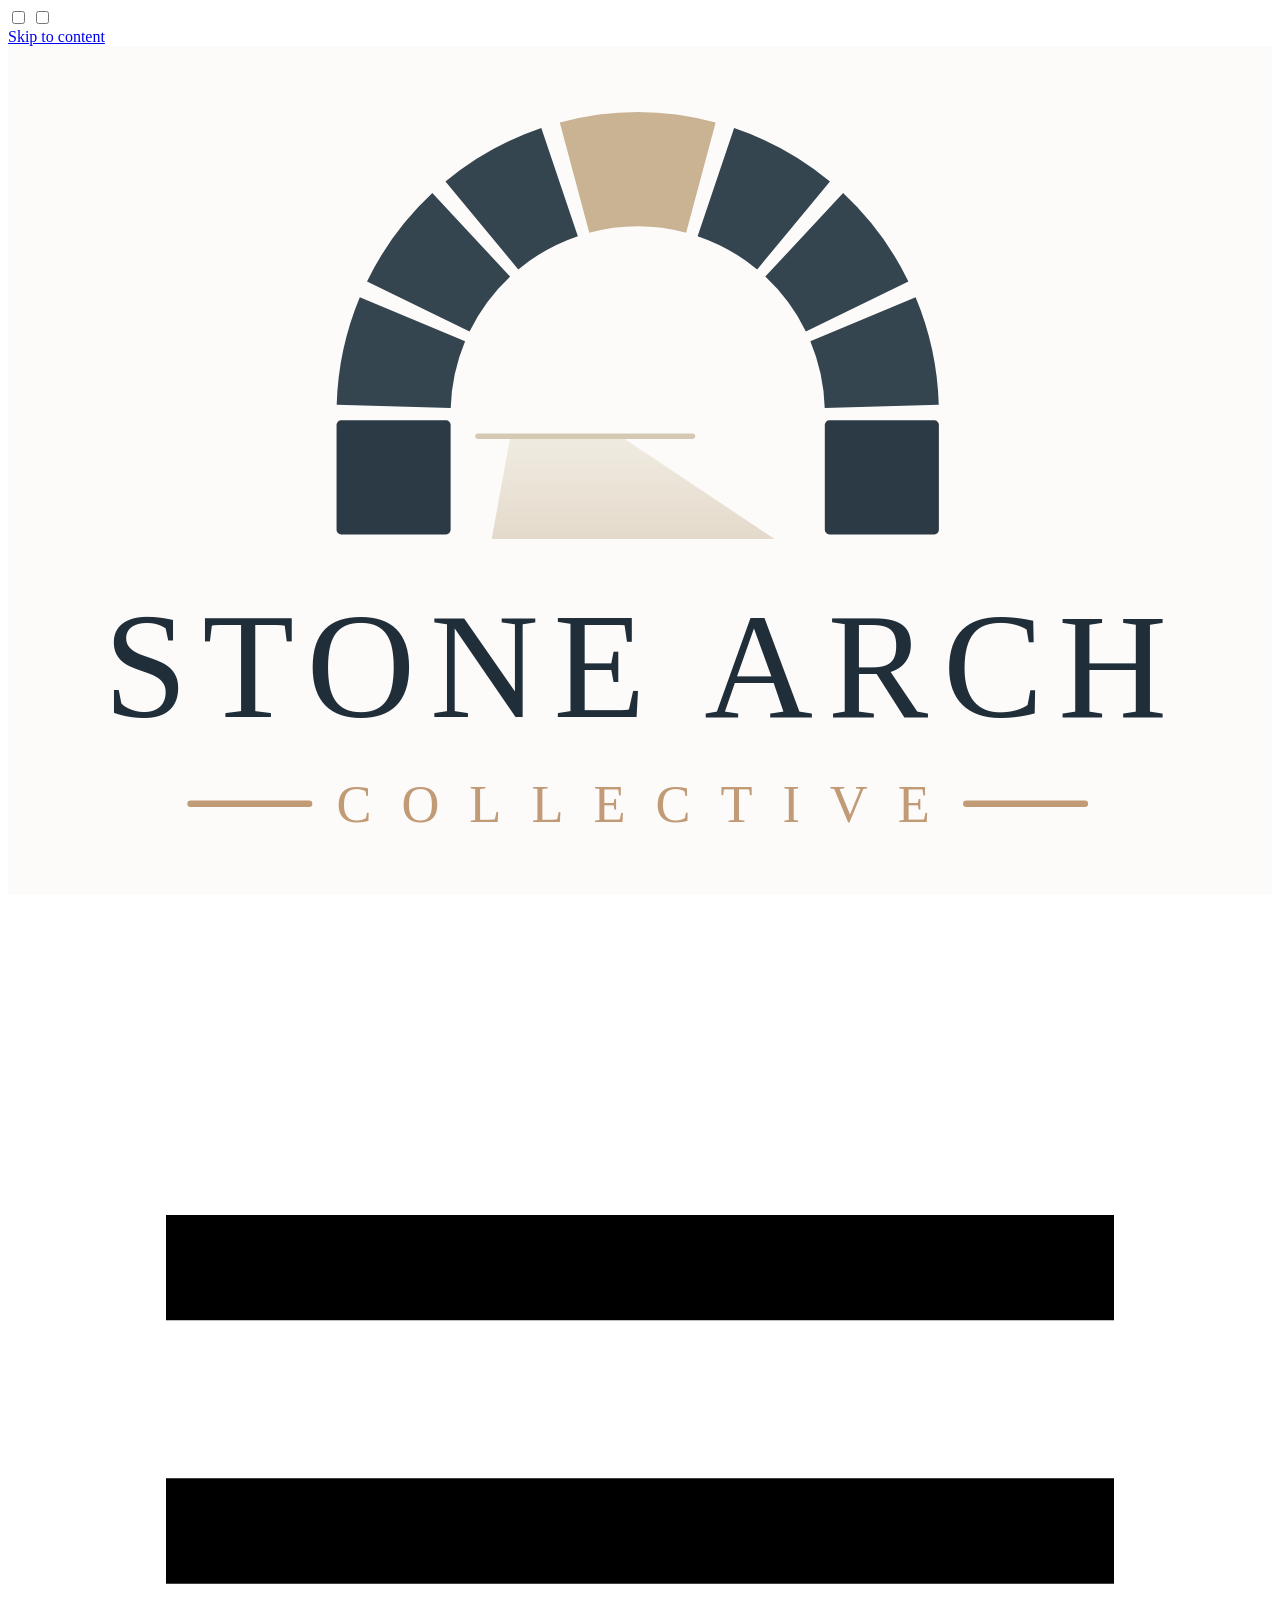
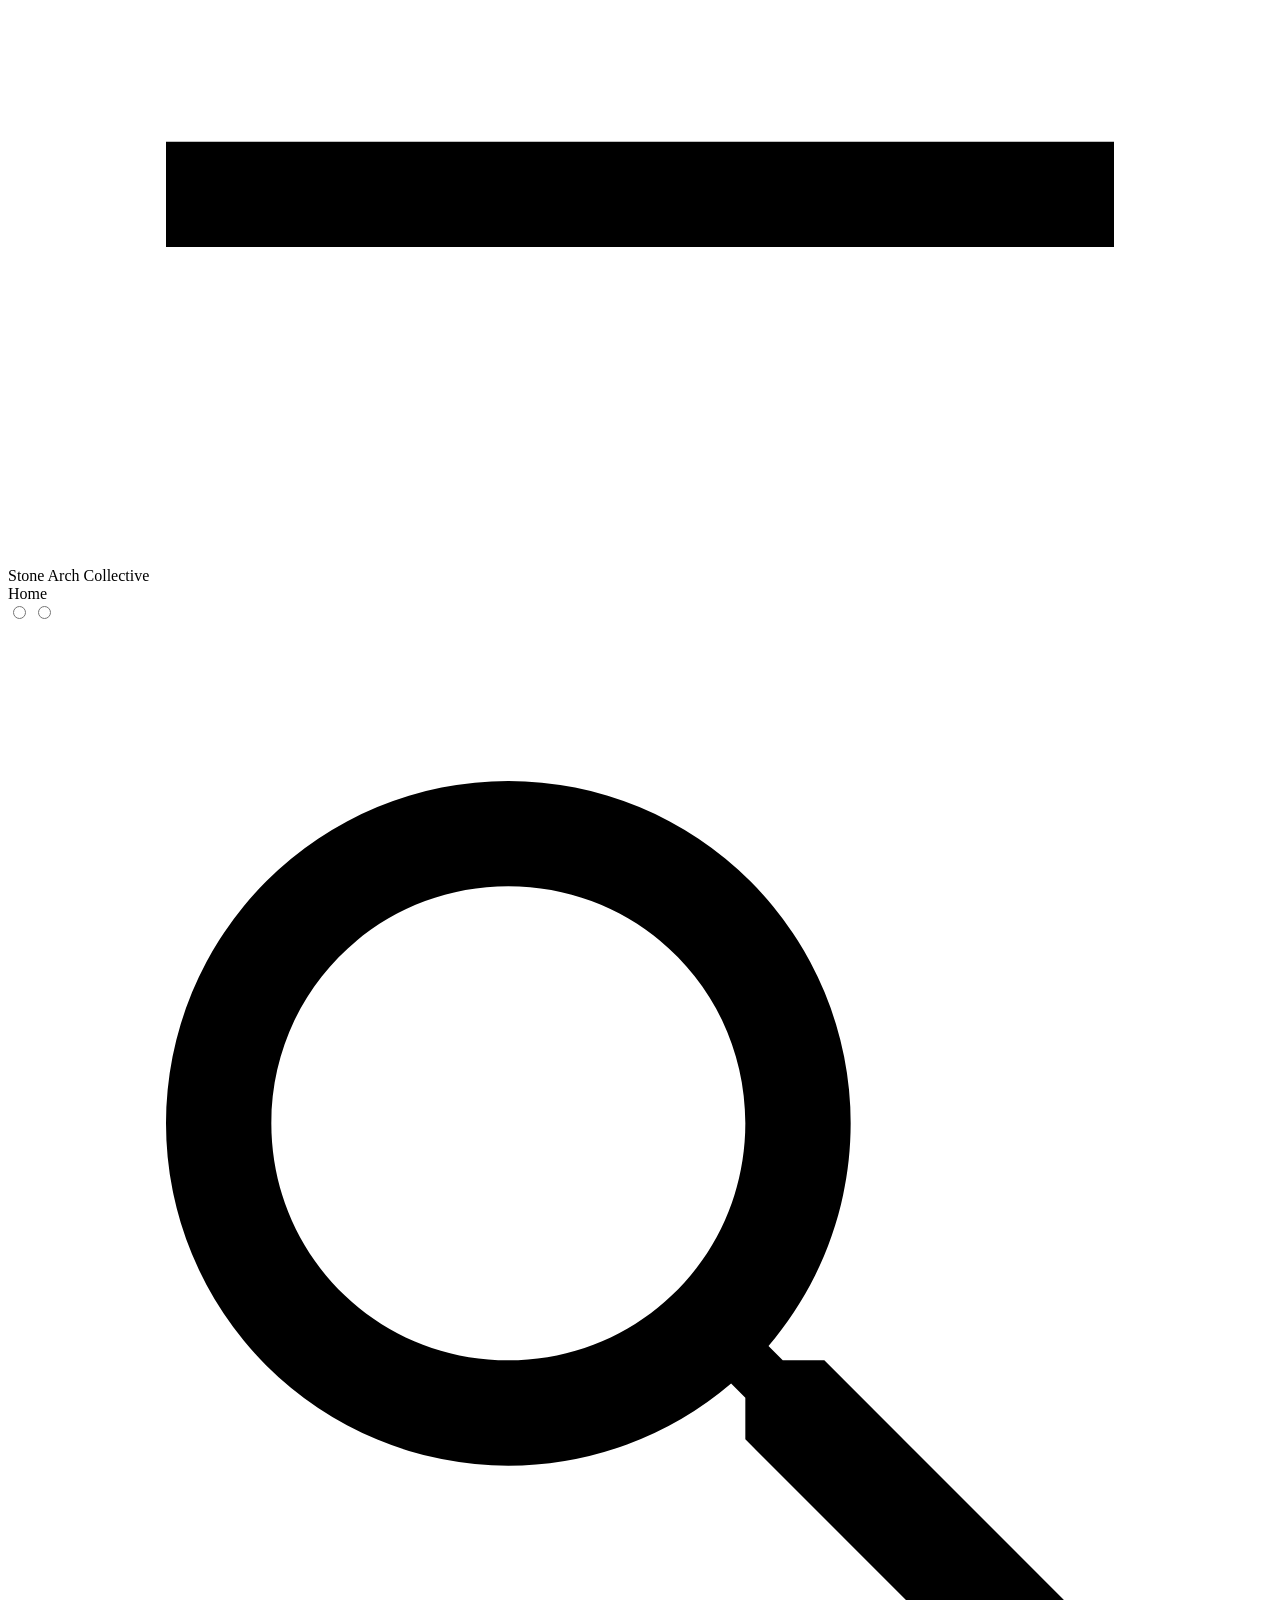
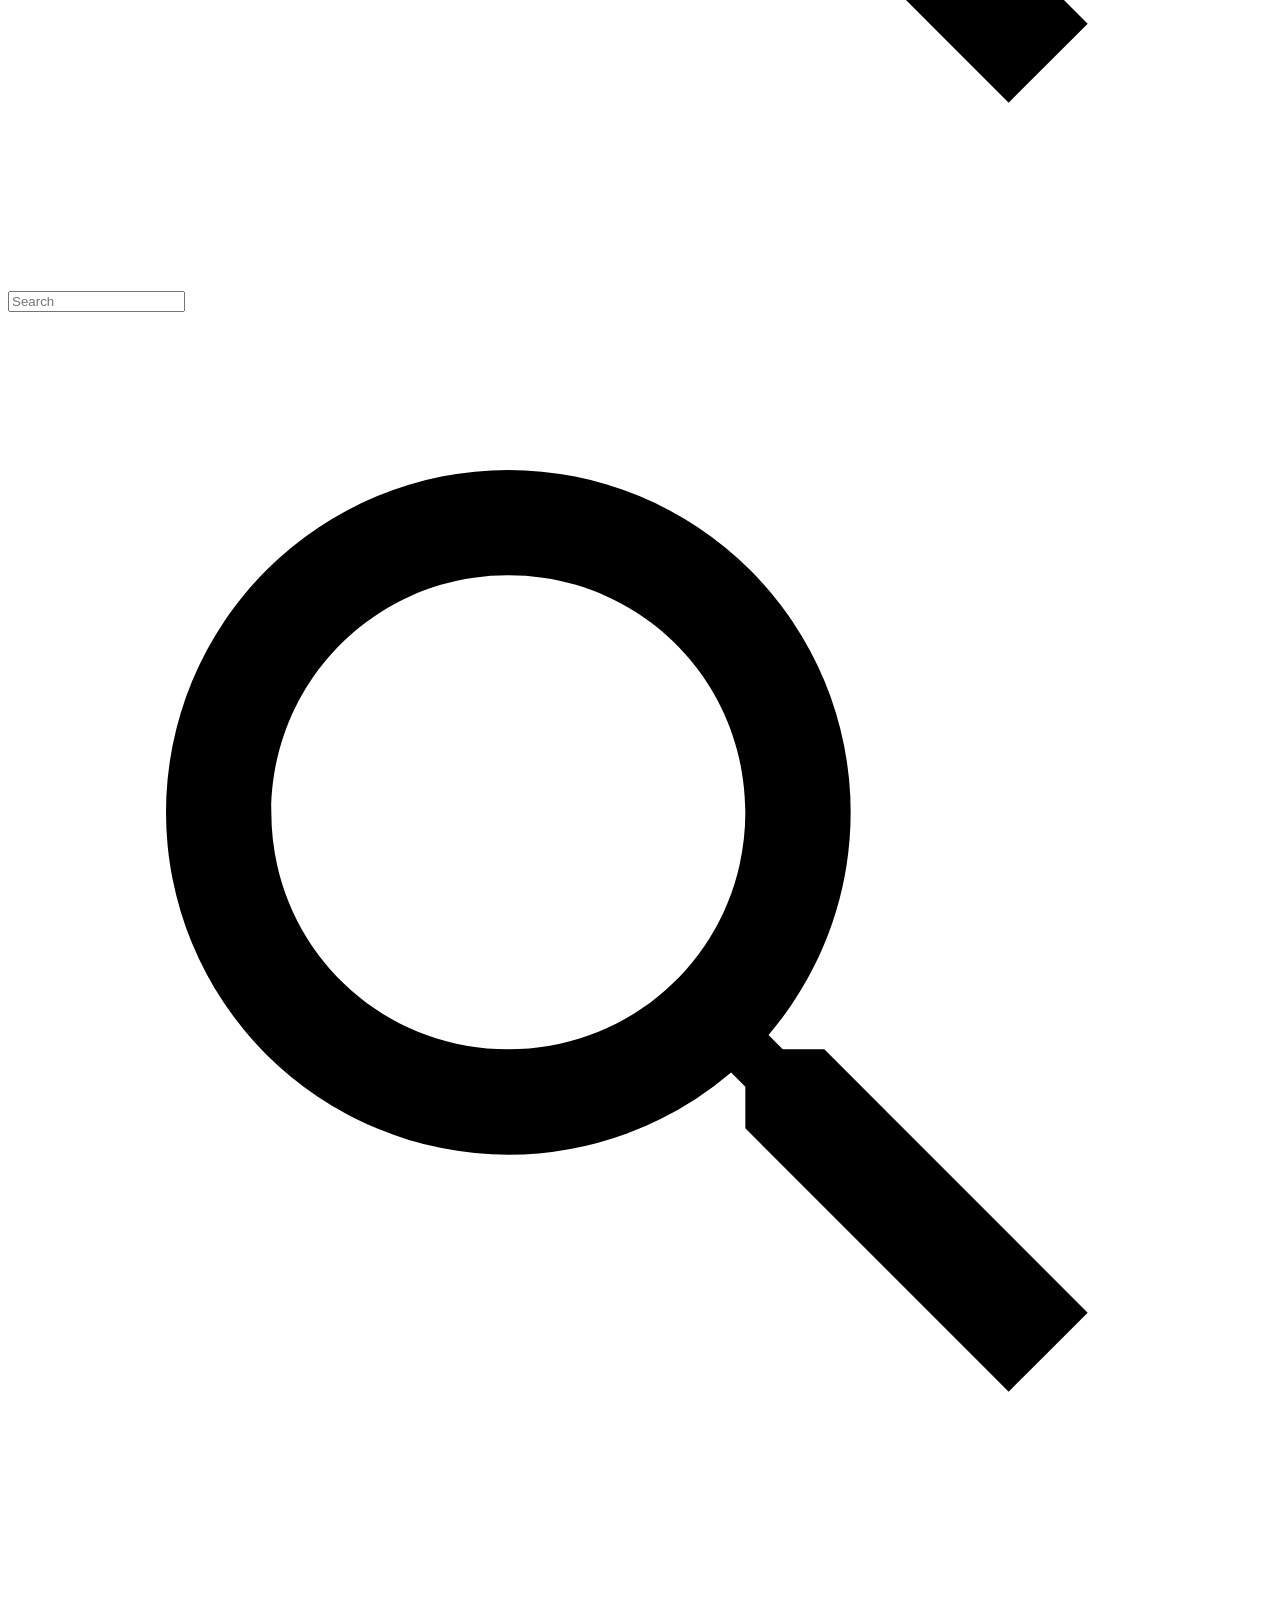
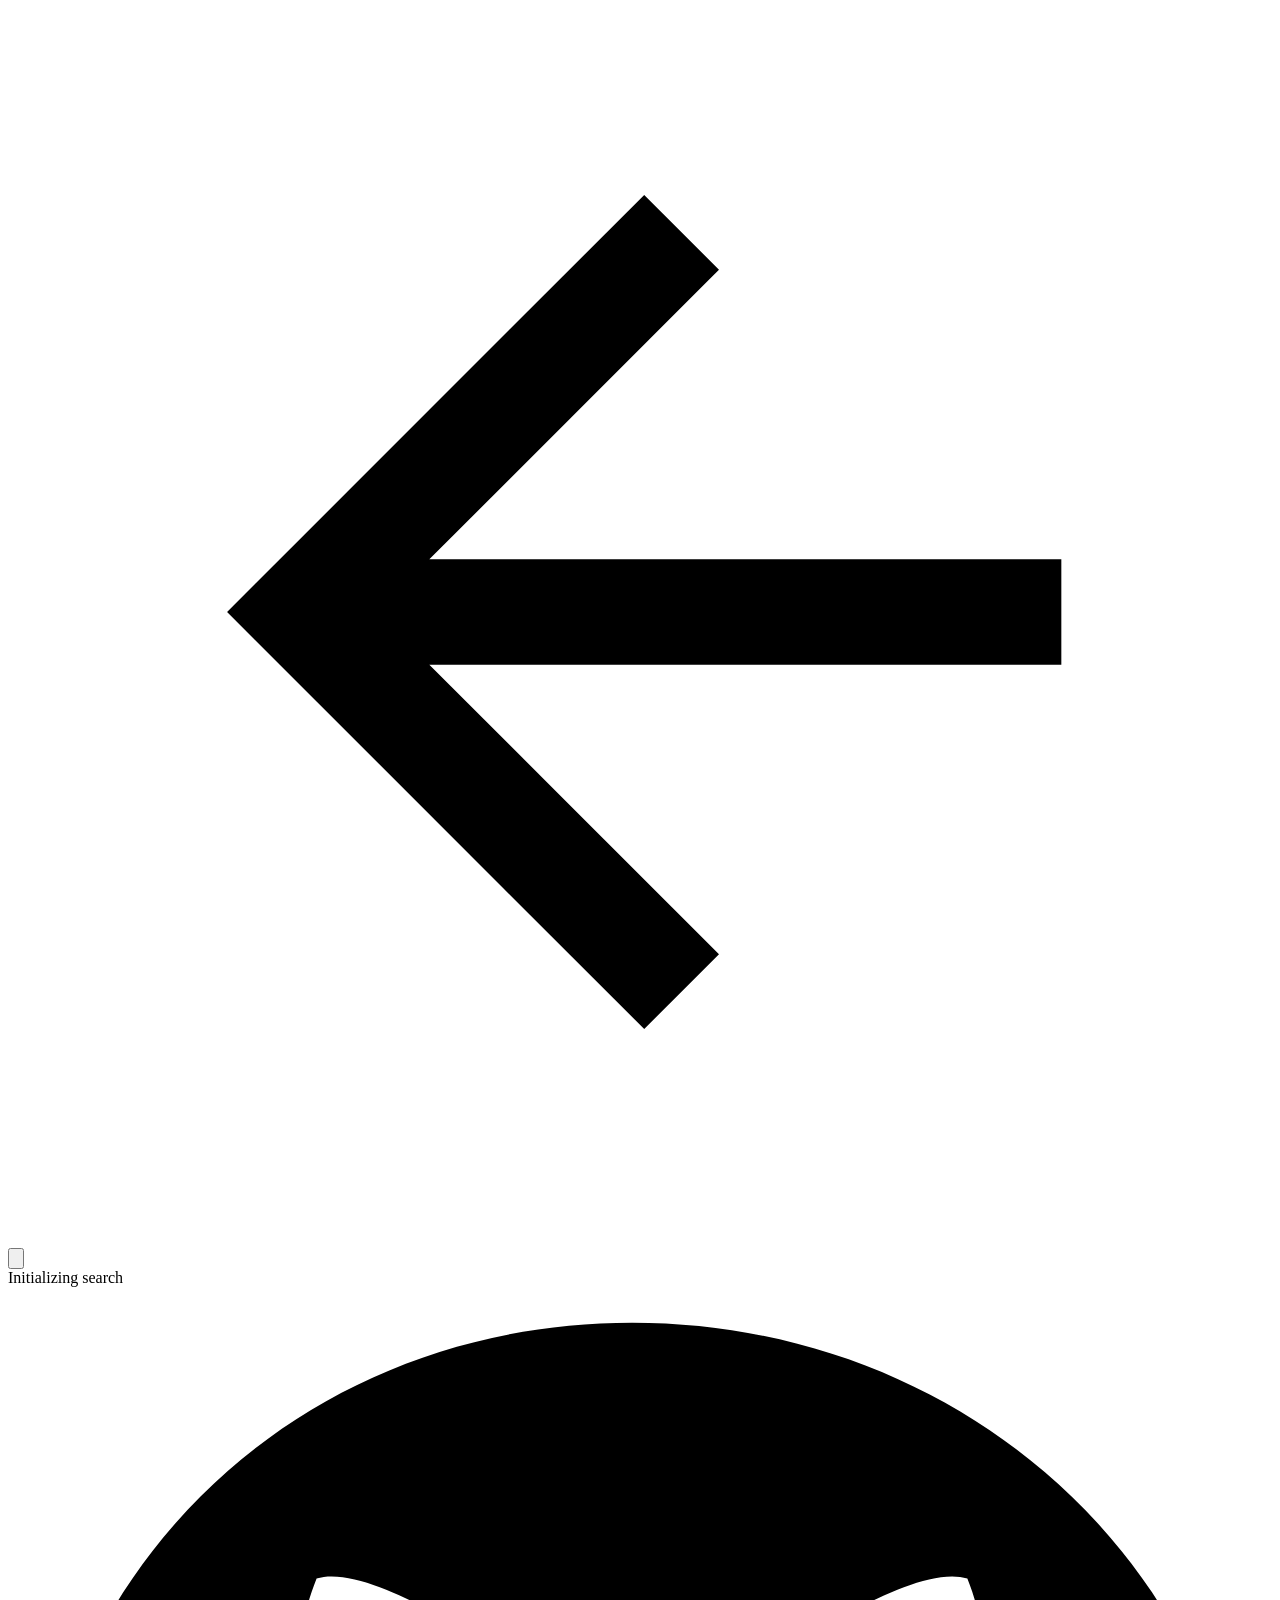
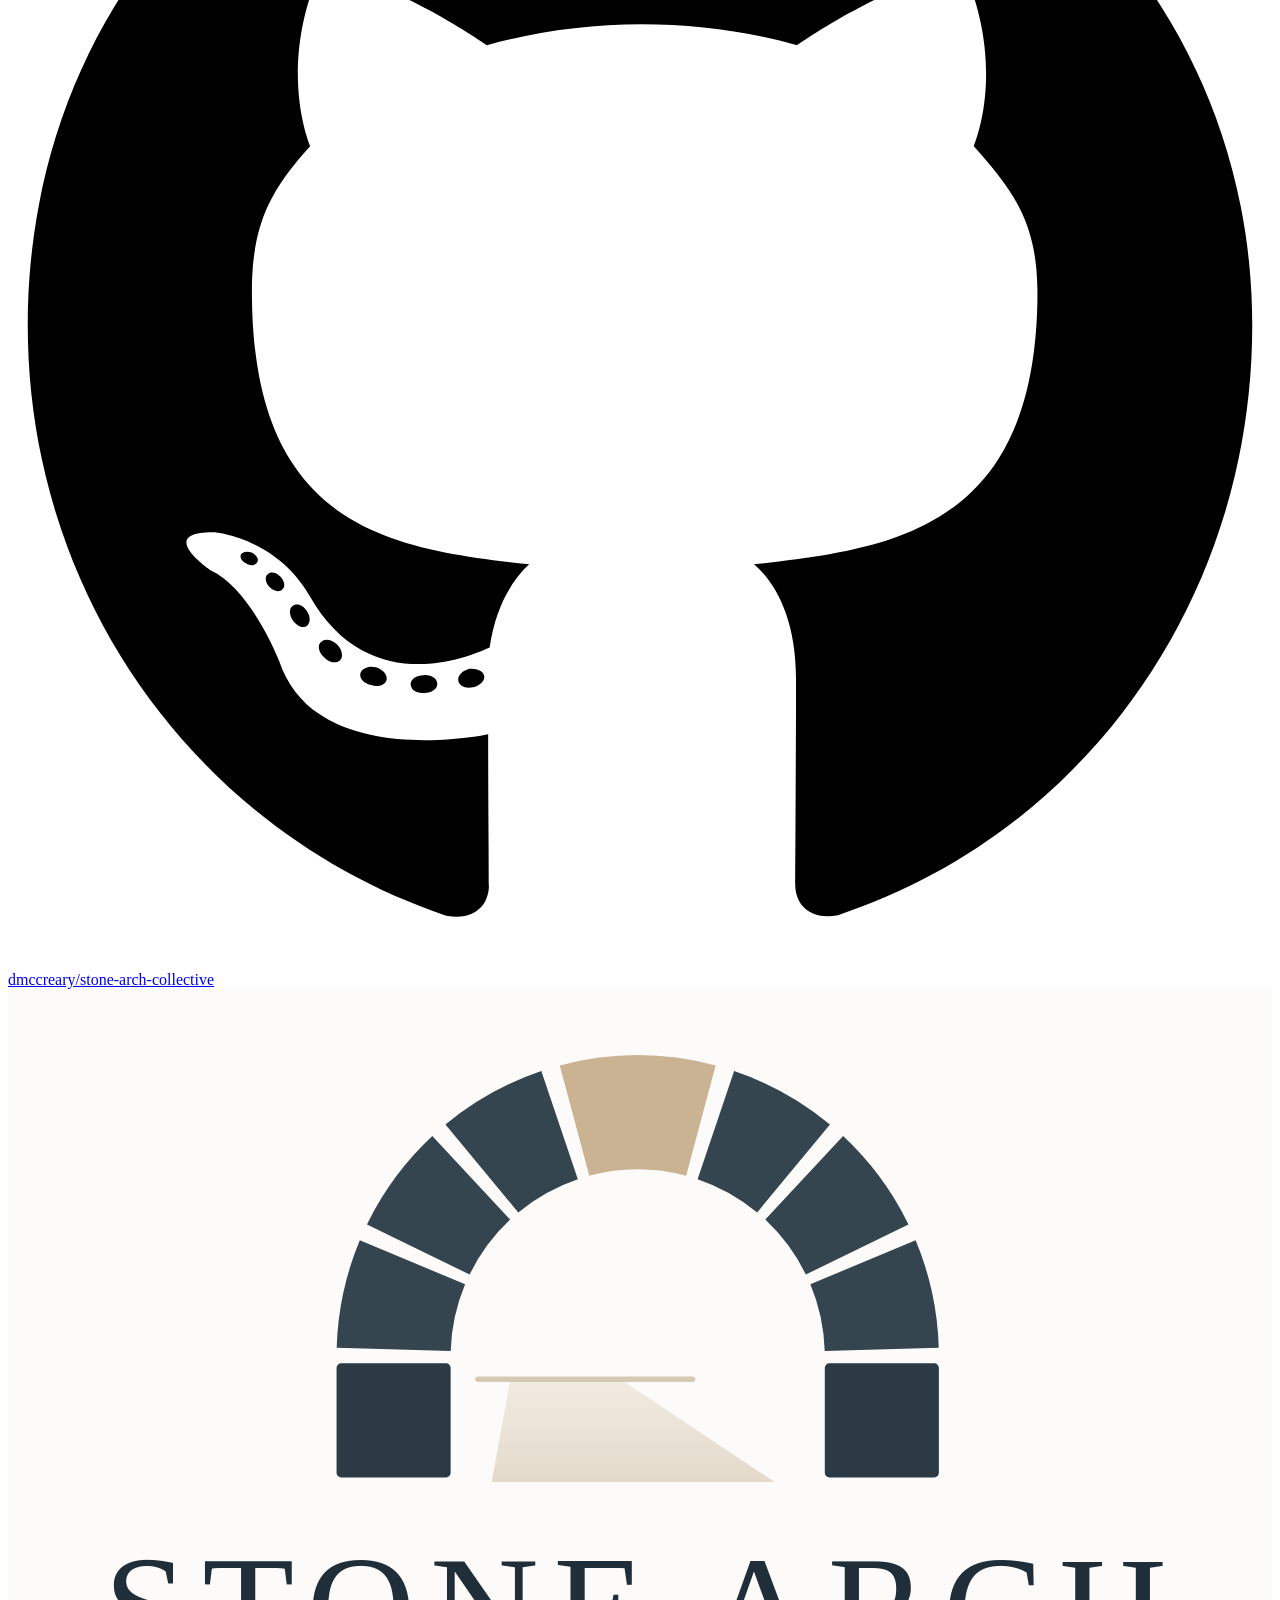
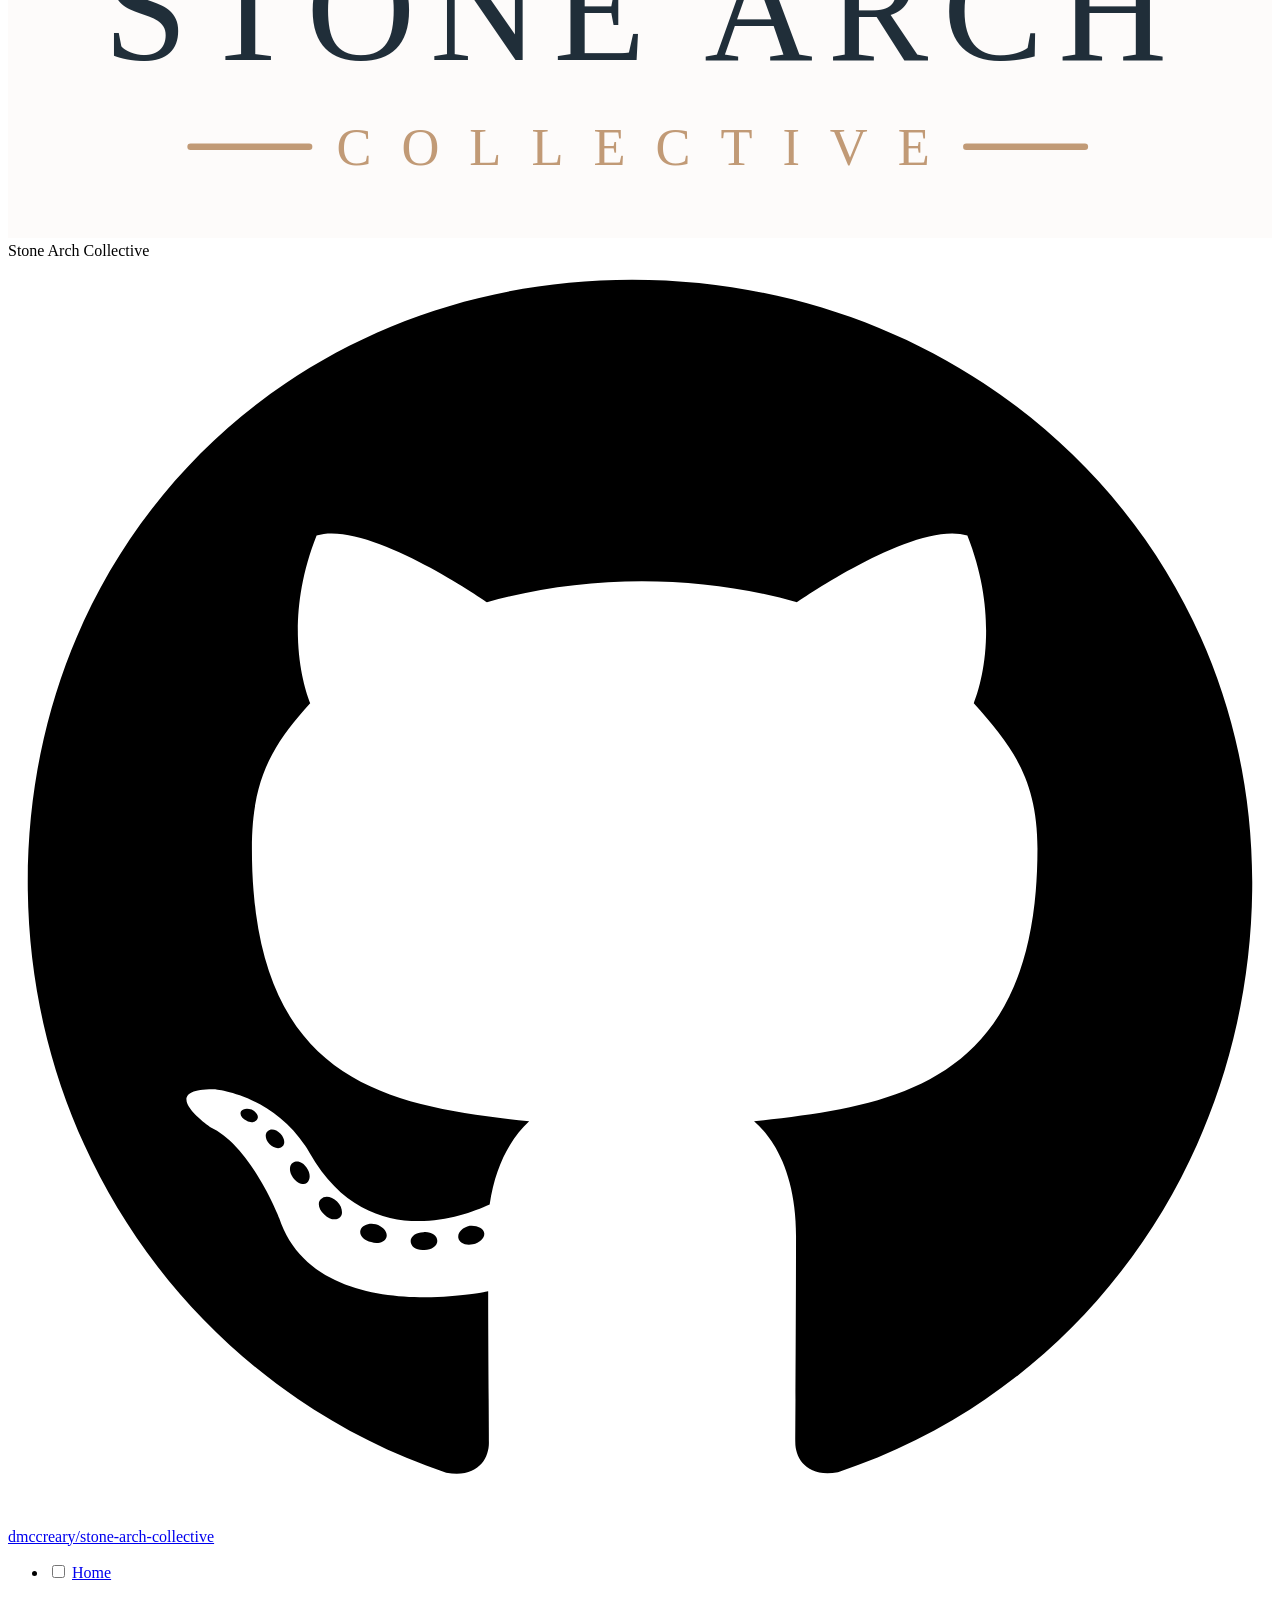
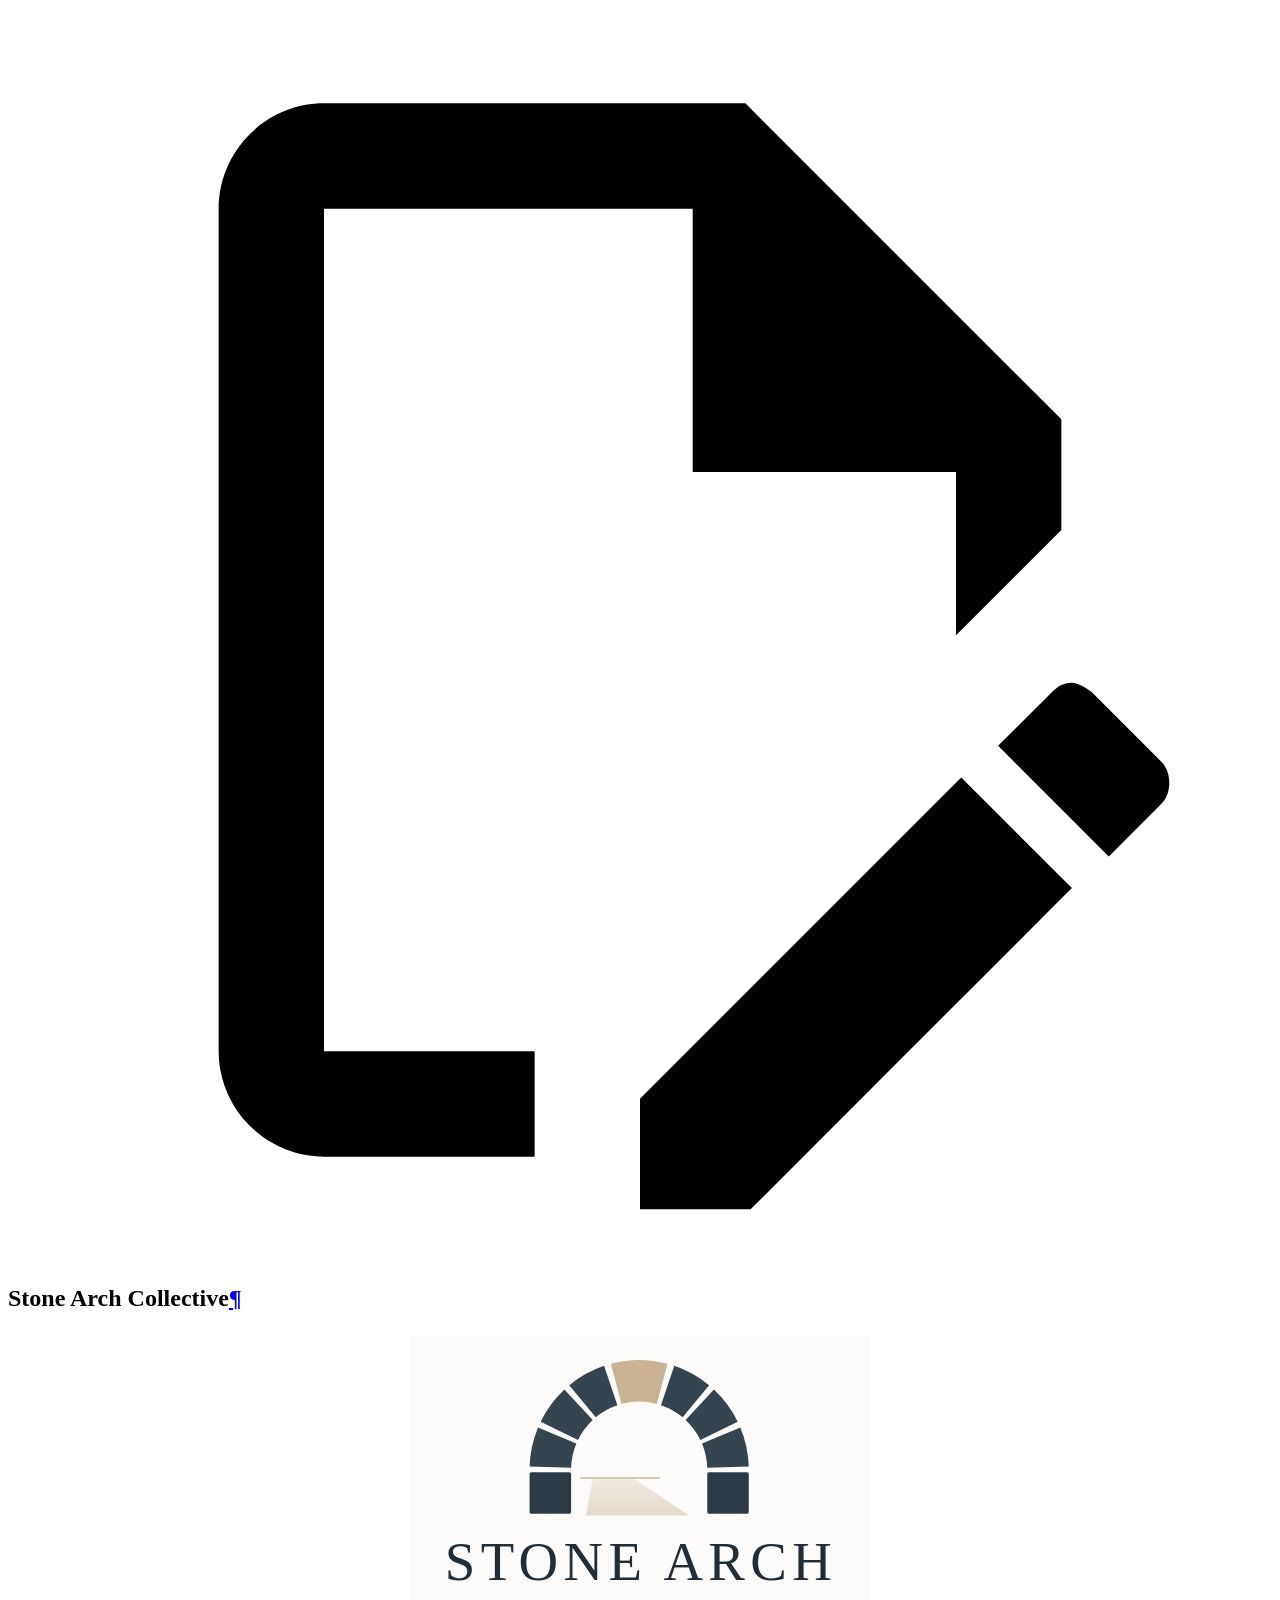
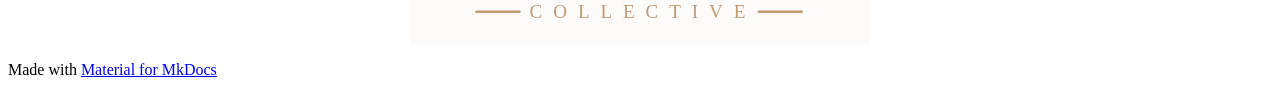
==== index.html @ 72f3d3fa "Deployed c4bc6ce with MkDocs version: 1.6.1" ====
<!doctype html>
<html lang="en" class="no-js">
  <head>
    
      <meta charset="utf-8">
      <meta name="viewport" content="width=device-width,initial-scale=1">
      
        <meta name="description" content="The Stone Arch Collective website.">
      
      
      
        <link rel="canonical" href="https://dmccreary.github.io/stone-arch-collective/">
      
      
      
      
        
      
      
      <link rel="icon" href="img/logo.svg">
      <meta name="generator" content="mkdocs-1.6.1, mkdocs-material-9.7.0">
    
    
      
        <title>Stone Arch Collective</title>
      
    
    
      <link rel="stylesheet" href="assets/stylesheets/main.618322db.min.css">
      
        
        <link rel="stylesheet" href="assets/stylesheets/palette.ab4e12ef.min.css">
      
      


    
    
      
    
    
      
        
        
        <link rel="preconnect" href="https://fonts.gstatic.com" crossorigin>
        <link rel="stylesheet" href="https://fonts.googleapis.com/css?family=Roboto:300,300i,400,400i,700,700i%7CRoboto+Mono:400,400i,700,700i&display=fallback">
        <style>:root{--md-text-font:"Roboto";--md-code-font:"Roboto Mono"}</style>
      
    
    
      <link rel="stylesheet" href="stylesheets/extra.css">
    
    <script>__md_scope=new URL(".",location),__md_hash=e=>[...e].reduce(((e,_)=>(e<<5)-e+_.charCodeAt(0)),0),__md_get=(e,_=localStorage,t=__md_scope)=>JSON.parse(_.getItem(t.pathname+"."+e)),__md_set=(e,_,t=localStorage,a=__md_scope)=>{try{t.setItem(a.pathname+"."+e,JSON.stringify(_))}catch(e){}}</script>
    
      

    
    
  </head>
  
  
    
    
      
    
    
    
    
    <body dir="ltr" data-md-color-scheme="default" data-md-color-primary="black" data-md-color-accent="amber">
  
    
    <input class="md-toggle" data-md-toggle="drawer" type="checkbox" id="__drawer" autocomplete="off">
    <input class="md-toggle" data-md-toggle="search" type="checkbox" id="__search" autocomplete="off">
    <label class="md-overlay" for="__drawer"></label>
    <div data-md-component="skip">
      
        
        <a href="#stone-arch-collective" class="md-skip">
          Skip to content
        </a>
      
    </div>
    <div data-md-component="announce">
      
    </div>
    
    
      

  

<header class="md-header md-header--shadow" data-md-component="header">
  <nav class="md-header__inner md-grid" aria-label="Header">
    <a href="." title="Stone Arch Collective" class="md-header__button md-logo" aria-label="Stone Arch Collective" data-md-component="logo">
      
  <img src="img/logo.svg" alt="logo">

    </a>
    <label class="md-header__button md-icon" for="__drawer">
      
      <svg xmlns="http://www.w3.org/2000/svg" viewBox="0 0 24 24"><path d="M3 6h18v2H3zm0 5h18v2H3zm0 5h18v2H3z"/></svg>
    </label>
    <div class="md-header__title" data-md-component="header-title">
      <div class="md-header__ellipsis">
        <div class="md-header__topic">
          <span class="md-ellipsis">
            Stone Arch Collective
          </span>
        </div>
        <div class="md-header__topic" data-md-component="header-topic">
          <span class="md-ellipsis">
            
              Home
            
          </span>
        </div>
      </div>
    </div>
    
      
        <form class="md-header__option" data-md-component="palette">
  
    
    
    
    <input class="md-option" data-md-color-media="" data-md-color-scheme="default" data-md-color-primary="black" data-md-color-accent="amber"  aria-label="Switch to dark mode"  type="radio" name="__palette" id="__palette_0">
    
      <label class="md-header__button md-icon" title="Switch to dark mode" for="__palette_1" hidden>
        <svg xmlns="http://www.w3.org/2000/svg" viewBox="0 0 24 24"><path d="m17.75 4.09-2.53 1.94.91 3.06-2.63-1.81-2.63 1.81.91-3.06-2.53-1.94L12.44 4l1.06-3 1.06 3zm3.5 6.91-1.64 1.25.59 1.98-1.7-1.17-1.7 1.17.59-1.98L15.75 11l2.06-.05L18.5 9l.69 1.95zm-2.28 4.95c.83-.08 1.72 1.1 1.19 1.85-.32.45-.66.87-1.08 1.27C15.17 23 8.84 23 4.94 19.07c-3.91-3.9-3.91-10.24 0-14.14.4-.4.82-.76 1.27-1.08.75-.53 1.93.36 1.85 1.19-.27 2.86.69 5.83 2.89 8.02a9.96 9.96 0 0 0 8.02 2.89m-1.64 2.02a12.08 12.08 0 0 1-7.8-3.47c-2.17-2.19-3.33-5-3.49-7.82-2.81 3.14-2.7 7.96.31 10.98 3.02 3.01 7.84 3.12 10.98.31"/></svg>
      </label>
    
  
    
    
    
    <input class="md-option" data-md-color-media="" data-md-color-scheme="slate" data-md-color-primary="black" data-md-color-accent="amber"  aria-label="Switch to light mode"  type="radio" name="__palette" id="__palette_1">
    
      <label class="md-header__button md-icon" title="Switch to light mode" for="__palette_0" hidden>
        <svg xmlns="http://www.w3.org/2000/svg" viewBox="0 0 24 24"><path d="M12 7a5 5 0 0 1 5 5 5 5 0 0 1-5 5 5 5 0 0 1-5-5 5 5 0 0 1 5-5m0 2a3 3 0 0 0-3 3 3 3 0 0 0 3 3 3 3 0 0 0 3-3 3 3 0 0 0-3-3m0-7 2.39 3.42C13.65 5.15 12.84 5 12 5s-1.65.15-2.39.42zM3.34 7l4.16-.35A7.2 7.2 0 0 0 5.94 8.5c-.44.74-.69 1.5-.83 2.29zm.02 10 1.76-3.77a7.131 7.131 0 0 0 2.38 4.14zM20.65 7l-1.77 3.79a7.02 7.02 0 0 0-2.38-4.15zm-.01 10-4.14.36c.59-.51 1.12-1.14 1.54-1.86.42-.73.69-1.5.83-2.29zM12 22l-2.41-3.44c.74.27 1.55.44 2.41.44.82 0 1.63-.17 2.37-.44z"/></svg>
      </label>
    
  
</form>
      
    
    
      <script>var palette=__md_get("__palette");if(palette&&palette.color){if("(prefers-color-scheme)"===palette.color.media){var media=matchMedia("(prefers-color-scheme: light)"),input=document.querySelector(media.matches?"[data-md-color-media='(prefers-color-scheme: light)']":"[data-md-color-media='(prefers-color-scheme: dark)']");palette.color.media=input.getAttribute("data-md-color-media"),palette.color.scheme=input.getAttribute("data-md-color-scheme"),palette.color.primary=input.getAttribute("data-md-color-primary"),palette.color.accent=input.getAttribute("data-md-color-accent")}for(var[key,value]of Object.entries(palette.color))document.body.setAttribute("data-md-color-"+key,value)}</script>
    
    
    
      
      
        <label class="md-header__button md-icon" for="__search">
          
          <svg xmlns="http://www.w3.org/2000/svg" viewBox="0 0 24 24"><path d="M9.5 3A6.5 6.5 0 0 1 16 9.5c0 1.61-.59 3.09-1.56 4.23l.27.27h.79l5 5-1.5 1.5-5-5v-.79l-.27-.27A6.52 6.52 0 0 1 9.5 16 6.5 6.5 0 0 1 3 9.5 6.5 6.5 0 0 1 9.5 3m0 2C7 5 5 7 5 9.5S7 14 9.5 14 14 12 14 9.5 12 5 9.5 5"/></svg>
        </label>
        <div class="md-search" data-md-component="search" role="dialog">
  <label class="md-search__overlay" for="__search"></label>
  <div class="md-search__inner" role="search">
    <form class="md-search__form" name="search">
      <input type="text" class="md-search__input" name="query" aria-label="Search" placeholder="Search" autocapitalize="off" autocorrect="off" autocomplete="off" spellcheck="false" data-md-component="search-query" required>
      <label class="md-search__icon md-icon" for="__search">
        
        <svg xmlns="http://www.w3.org/2000/svg" viewBox="0 0 24 24"><path d="M9.5 3A6.5 6.5 0 0 1 16 9.5c0 1.61-.59 3.09-1.56 4.23l.27.27h.79l5 5-1.5 1.5-5-5v-.79l-.27-.27A6.52 6.52 0 0 1 9.5 16 6.5 6.5 0 0 1 3 9.5 6.5 6.5 0 0 1 9.5 3m0 2C7 5 5 7 5 9.5S7 14 9.5 14 14 12 14 9.5 12 5 9.5 5"/></svg>
        
        <svg xmlns="http://www.w3.org/2000/svg" viewBox="0 0 24 24"><path d="M20 11v2H8l5.5 5.5-1.42 1.42L4.16 12l7.92-7.92L13.5 5.5 8 11z"/></svg>
      </label>
      <nav class="md-search__options" aria-label="Search">
        
        <button type="reset" class="md-search__icon md-icon" title="Clear" aria-label="Clear" tabindex="-1">
          
          <svg xmlns="http://www.w3.org/2000/svg" viewBox="0 0 24 24"><path d="M19 6.41 17.59 5 12 10.59 6.41 5 5 6.41 10.59 12 5 17.59 6.41 19 12 13.41 17.59 19 19 17.59 13.41 12z"/></svg>
        </button>
      </nav>
      
    </form>
    <div class="md-search__output">
      <div class="md-search__scrollwrap" tabindex="0" data-md-scrollfix>
        <div class="md-search-result" data-md-component="search-result">
          <div class="md-search-result__meta">
            Initializing search
          </div>
          <ol class="md-search-result__list" role="presentation"></ol>
        </div>
      </div>
    </div>
  </div>
</div>
      
    
    
      <div class="md-header__source">
        <a href="https://github.com/dmccreary/stone-arch-collective" title="Go to repository" class="md-source" data-md-component="source">
  <div class="md-source__icon md-icon">
    
    <svg xmlns="http://www.w3.org/2000/svg" viewBox="0 0 512 512"><!--! Font Awesome Free 7.1.0 by @fontawesome - https://fontawesome.com License - https://fontawesome.com/license/free (Icons: CC BY 4.0, Fonts: SIL OFL 1.1, Code: MIT License) Copyright 2025 Fonticons, Inc.--><path d="M173.9 397.4c0 2-2.3 3.6-5.2 3.6-3.3.3-5.6-1.3-5.6-3.6 0-2 2.3-3.6 5.2-3.6 3-.3 5.6 1.3 5.6 3.6m-31.1-4.5c-.7 2 1.3 4.3 4.3 4.9 2.6 1 5.6 0 6.2-2s-1.3-4.3-4.3-5.2c-2.6-.7-5.5.3-6.2 2.3m44.2-1.7c-2.9.7-4.9 2.6-4.6 4.9.3 2 2.9 3.3 5.9 2.6 2.9-.7 4.9-2.6 4.6-4.6-.3-1.9-3-3.2-5.9-2.9M252.8 8C114.1 8 8 113.3 8 252c0 110.9 69.8 205.8 169.5 239.2 12.8 2.3 17.3-5.6 17.3-12.1 0-6.2-.3-40.4-.3-61.4 0 0-70 15-84.7-29.8 0 0-11.4-29.1-27.8-36.6 0 0-22.9-15.7 1.6-15.4 0 0 24.9 2 38.6 25.8 21.9 38.6 58.6 27.5 72.9 20.9 2.3-16 8.8-27.1 16-33.7-55.9-6.2-112.3-14.3-112.3-110.5 0-27.5 7.6-41.3 23.6-58.9-2.6-6.5-11.1-33.3 2.6-67.9 20.9-6.5 69 27 69 27 20-5.6 41.5-8.5 62.8-8.5s42.8 2.9 62.8 8.5c0 0 48.1-33.6 69-27 13.7 34.7 5.2 61.4 2.6 67.9 16 17.7 25.8 31.5 25.8 58.9 0 96.5-58.9 104.2-114.8 110.5 9.2 7.9 17 22.9 17 46.4 0 33.7-.3 75.4-.3 83.6 0 6.5 4.6 14.4 17.3 12.1C436.2 457.8 504 362.9 504 252 504 113.3 391.5 8 252.8 8M105.2 352.9c-1.3 1-1 3.3.7 5.2 1.6 1.6 3.9 2.3 5.2 1 1.3-1 1-3.3-.7-5.2-1.6-1.6-3.9-2.3-5.2-1m-10.8-8.1c-.7 1.3.3 2.9 2.3 3.9 1.6 1 3.6.7 4.3-.7.7-1.3-.3-2.9-2.3-3.9-2-.6-3.6-.3-4.3.7m32.4 35.6c-1.6 1.3-1 4.3 1.3 6.2 2.3 2.3 5.2 2.6 6.5 1 1.3-1.3.7-4.3-1.3-6.2-2.2-2.3-5.2-2.6-6.5-1m-11.4-14.7c-1.6 1-1.6 3.6 0 5.9s4.3 3.3 5.6 2.3c1.6-1.3 1.6-3.9 0-6.2-1.4-2.3-4-3.3-5.6-2"/></svg>
  </div>
  <div class="md-source__repository">
    dmccreary/stone-arch-collective
  </div>
</a>
      </div>
    
  </nav>
  
</header>
    
    <div class="md-container" data-md-component="container">
      
      
        
          
        
      
      <main class="md-main" data-md-component="main">
        <div class="md-main__inner md-grid">
          
            
              
                
              
              <div class="md-sidebar md-sidebar--primary" data-md-component="sidebar" data-md-type="navigation" >
                <div class="md-sidebar__scrollwrap">
                  <div class="md-sidebar__inner">
                    



<nav class="md-nav md-nav--primary" aria-label="Navigation" data-md-level="0">
  <label class="md-nav__title" for="__drawer">
    <a href="." title="Stone Arch Collective" class="md-nav__button md-logo" aria-label="Stone Arch Collective" data-md-component="logo">
      
  <img src="img/logo.svg" alt="logo">

    </a>
    Stone Arch Collective
  </label>
  
    <div class="md-nav__source">
      <a href="https://github.com/dmccreary/stone-arch-collective" title="Go to repository" class="md-source" data-md-component="source">
  <div class="md-source__icon md-icon">
    
    <svg xmlns="http://www.w3.org/2000/svg" viewBox="0 0 512 512"><!--! Font Awesome Free 7.1.0 by @fontawesome - https://fontawesome.com License - https://fontawesome.com/license/free (Icons: CC BY 4.0, Fonts: SIL OFL 1.1, Code: MIT License) Copyright 2025 Fonticons, Inc.--><path d="M173.9 397.4c0 2-2.3 3.6-5.2 3.6-3.3.3-5.6-1.3-5.6-3.6 0-2 2.3-3.6 5.2-3.6 3-.3 5.6 1.3 5.6 3.6m-31.1-4.5c-.7 2 1.3 4.3 4.3 4.9 2.6 1 5.6 0 6.2-2s-1.3-4.3-4.3-5.2c-2.6-.7-5.5.3-6.2 2.3m44.2-1.7c-2.9.7-4.9 2.6-4.6 4.9.3 2 2.9 3.3 5.9 2.6 2.9-.7 4.9-2.6 4.6-4.6-.3-1.9-3-3.2-5.9-2.9M252.8 8C114.1 8 8 113.3 8 252c0 110.9 69.8 205.8 169.5 239.2 12.8 2.3 17.3-5.6 17.3-12.1 0-6.2-.3-40.4-.3-61.4 0 0-70 15-84.7-29.8 0 0-11.4-29.1-27.8-36.6 0 0-22.9-15.7 1.6-15.4 0 0 24.9 2 38.6 25.8 21.9 38.6 58.6 27.5 72.9 20.9 2.3-16 8.8-27.1 16-33.7-55.9-6.2-112.3-14.3-112.3-110.5 0-27.5 7.6-41.3 23.6-58.9-2.6-6.5-11.1-33.3 2.6-67.9 20.9-6.5 69 27 69 27 20-5.6 41.5-8.5 62.8-8.5s42.8 2.9 62.8 8.5c0 0 48.1-33.6 69-27 13.7 34.7 5.2 61.4 2.6 67.9 16 17.7 25.8 31.5 25.8 58.9 0 96.5-58.9 104.2-114.8 110.5 9.2 7.9 17 22.9 17 46.4 0 33.7-.3 75.4-.3 83.6 0 6.5 4.6 14.4 17.3 12.1C436.2 457.8 504 362.9 504 252 504 113.3 391.5 8 252.8 8M105.2 352.9c-1.3 1-1 3.3.7 5.2 1.6 1.6 3.9 2.3 5.2 1 1.3-1 1-3.3-.7-5.2-1.6-1.6-3.9-2.3-5.2-1m-10.8-8.1c-.7 1.3.3 2.9 2.3 3.9 1.6 1 3.6.7 4.3-.7.7-1.3-.3-2.9-2.3-3.9-2-.6-3.6-.3-4.3.7m32.4 35.6c-1.6 1.3-1 4.3 1.3 6.2 2.3 2.3 5.2 2.6 6.5 1 1.3-1.3.7-4.3-1.3-6.2-2.2-2.3-5.2-2.6-6.5-1m-11.4-14.7c-1.6 1-1.6 3.6 0 5.9s4.3 3.3 5.6 2.3c1.6-1.3 1.6-3.9 0-6.2-1.4-2.3-4-3.3-5.6-2"/></svg>
  </div>
  <div class="md-source__repository">
    dmccreary/stone-arch-collective
  </div>
</a>
    </div>
  
  <ul class="md-nav__list" data-md-scrollfix>
    
      
      
  
  
    
  
  
  
    <li class="md-nav__item md-nav__item--active">
      
      <input class="md-nav__toggle md-toggle" type="checkbox" id="__toc">
      
      
        
      
      
      <a href="." class="md-nav__link md-nav__link--active">
        
  
  
  <span class="md-ellipsis">
    
  
    Home
  

    
  </span>
  
  

      </a>
      
    </li>
  

    
  </ul>
</nav>
                  </div>
                </div>
              </div>
            
            
              
                
              
              <div class="md-sidebar md-sidebar--secondary" data-md-component="sidebar" data-md-type="toc" hidden>
                <div class="md-sidebar__scrollwrap">
                  <div class="md-sidebar__inner">
                    

<nav class="md-nav md-nav--secondary" aria-label="Table of contents">
  
  
  
    
  
  
</nav>
                  </div>
                </div>
              </div>
            
          
          
            <div class="md-content" data-md-component="content">
              
              <article class="md-content__inner md-typeset">
                
                  
  



  
    <a href="https://github.com/dmccreary/stone-arch-collective/edit/main/docs/index.md" title="Edit this page" class="md-content__button md-icon" rel="edit">
      
      <svg xmlns="http://www.w3.org/2000/svg" viewBox="0 0 24 24"><path d="M10 20H6V4h7v5h5v3.1l2-2V8l-6-6H6c-1.1 0-2 .9-2 2v16c0 1.1.9 2 2 2h4zm10.2-7c.1 0 .3.1.4.2l1.3 1.3c.2.2.2.6 0 .8l-1 1-2.1-2.1 1-1c.1-.1.2-.2.4-.2m0 3.9L14.1 23H12v-2.1l6.1-6.1z"/></svg>
    </a>
  
  


<h1 id="stone-arch-collective">Stone Arch Collective<a class="headerlink" href="#stone-arch-collective" title="Permanent link">&para;</a></h1>
<p><img alt="Stone Arch Collective" class="sac-logo" src="img/logo.svg" /></p>







  
  




  



                
              </article>
            </div>
          
          
<script>var target=document.getElementById(location.hash.slice(1));target&&target.name&&(target.checked=target.name.startsWith("__tabbed_"))</script>
        </div>
        
          <button type="button" class="md-top md-icon" data-md-component="top" hidden>
  
  <svg xmlns="http://www.w3.org/2000/svg" viewBox="0 0 24 24"><path d="M13 20h-2V8l-5.5 5.5-1.42-1.42L12 4.16l7.92 7.92-1.42 1.42L13 8z"/></svg>
  Back to top
</button>
        
      </main>
      
        <footer class="md-footer">
  
  <div class="md-footer-meta md-typeset">
    <div class="md-footer-meta__inner md-grid">
      <div class="md-copyright">
  
  
    Made with
    <a href="https://squidfunk.github.io/mkdocs-material/" target="_blank" rel="noopener">
      Material for MkDocs
    </a>
  
</div>
      
    </div>
  </div>
</footer>
      
    </div>
    <div class="md-dialog" data-md-component="dialog">
      <div class="md-dialog__inner md-typeset"></div>
    </div>
    
    
    
      
      
      <script id="__config" type="application/json">{"annotate": null, "base": ".", "features": ["navigation.top", "content.action.edit"], "search": "assets/javascripts/workers/search.7a47a382.min.js", "tags": null, "translations": {"clipboard.copied": "Copied to clipboard", "clipboard.copy": "Copy to clipboard", "search.result.more.one": "1 more on this page", "search.result.more.other": "# more on this page", "search.result.none": "No matching documents", "search.result.one": "1 matching document", "search.result.other": "# matching documents", "search.result.placeholder": "Type to start searching", "search.result.term.missing": "Missing", "select.version": "Select version"}, "version": null}</script>
    
    
      <script src="assets/javascripts/bundle.e71a0d61.min.js"></script>
      
    
  </body>
</html>
---- assets/stylesheets/main.618322db.min.css ----
@charset "UTF-8";html{-webkit-text-size-adjust:none;-moz-text-size-adjust:none;text-size-adjust:none;box-sizing:border-box}*,:after,:before{box-sizing:inherit}@media (prefers-reduced-motion){*,:after,:before{transition:none!important}}body{margin:0}a,button,input,label{-webkit-tap-highlight-color:transparent}a{color:inherit;text-decoration:none}hr{border:0;box-sizing:initial;display:block;height:.05rem;overflow:visible;padding:0}small{font-size:80%}sub,sup{line-height:1em}img{border-style:none}table{border-collapse:initial;border-spacing:0}td,th{font-weight:400;vertical-align:top}button{background:#0000;border:0;font-family:inherit;font-size:inherit;margin:0;padding:0}input{border:0;outline:none}:root{--md-primary-fg-color:#4051b5;--md-primary-fg-color--light:#5d6cc0;--md-primary-fg-color--dark:#303fa1;--md-primary-bg-color:#fff;--md-primary-bg-color--light:#ffffffb3;--md-accent-fg-color:#526cfe;--md-accent-fg-color--transparent:#526cfe1a;--md-accent-bg-color:#fff;--md-accent-bg-color--light:#ffffffb3}[data-md-color-scheme=default]{color-scheme:light}[data-md-color-scheme=default] img[src$="#gh-dark-mode-only"],[data-md-color-scheme=default] img[src$="#only-dark"]{display:none}:root,[data-md-color-scheme=default]{--md-hue:225deg;--md-default-fg-color:#000000de;--md-default-fg-color--light:#0000008a;--md-default-fg-color--lighter:#00000052;--md-default-fg-color--lightest:#00000012;--md-default-bg-color:#fff;--md-default-bg-color--light:#ffffffb3;--md-default-bg-color--lighter:#ffffff4d;--md-default-bg-color--lightest:#ffffff1f;--md-code-fg-color:#36464e;--md-code-bg-color:#f5f5f5;--md-code-bg-color--light:#f5f5f5b3;--md-code-bg-color--lighter:#f5f5f54d;--md-code-hl-color:#4287ff;--md-code-hl-color--light:#4287ff1a;--md-code-hl-number-color:#d52a2a;--md-code-hl-special-color:#db1457;--md-code-hl-function-color:#a846b9;--md-code-hl-constant-color:#6e59d9;--md-code-hl-keyword-color:#3f6ec6;--md-code-hl-string-color:#1c7d4d;--md-code-hl-name-color:var(--md-code-fg-color);--md-code-hl-operator-color:var(--md-default-fg-color--light);--md-code-hl-punctuation-color:var(--md-default-fg-color--light);--md-code-hl-comment-color:var(--md-default-fg-color--light);--md-code-hl-generic-color:var(--md-default-fg-color--light);--md-code-hl-variable-color:var(--md-default-fg-color--light);--md-typeset-color:var(--md-default-fg-color);--md-typeset-a-color:var(--md-primary-fg-color);--md-typeset-del-color:#f5503d26;--md-typeset-ins-color:#0bd57026;--md-typeset-kbd-color:#fafafa;--md-typeset-kbd-accent-color:#fff;--md-typeset-kbd-border-color:#b8b8b8;--md-typeset-mark-color:#ffff0080;--md-typeset-table-color:#0000001f;--md-typeset-table-color--light:rgba(0,0,0,.035);--md-admonition-fg-color:var(--md-default-fg-color);--md-admonition-bg-color:var(--md-default-bg-color);--md-warning-fg-color:#000000de;--md-warning-bg-color:#ff9;--md-footer-fg-color:#fff;--md-footer-fg-color--light:#ffffffb3;--md-footer-fg-color--lighter:#ffffff73;--md-footer-bg-color:#000000de;--md-footer-bg-color--dark:#00000052;--md-shadow-z1:0 0.2rem 0.5rem #0000000d,0 0 0.05rem #0000001a;--md-shadow-z2:0 0.2rem 0.5rem #0000001a,0 0 0.05rem #00000040;--md-shadow-z3:0 0.2rem 0.5rem #0003,0 0 0.05rem #00000059}.md-icon svg{fill:currentcolor;display:block;height:1.2rem;width:1.2rem}body{-webkit-font-smoothing:antialiased;-moz-osx-font-smoothing:grayscale;--md-text-font-family:var(--md-text-font,_),-apple-system,BlinkMacSystemFont,Helvetica,Arial,sans-serif;--md-code-font-family:var(--md-code-font,_),SFMono-Regular,Consolas,Menlo,monospace}aside,body,input{font-feature-settings:"kern","liga";color:var(--md-typeset-color);font-family:var(--md-text-font-family)}code,kbd,pre{font-feature-settings:"kern";font-family:var(--md-code-font-family)}:root{--md-typeset-table-sort-icon:url('data:image/svg+xml;charset=utf-8,<svg xmlns="http://www.w3.org/2000/svg" viewBox="0 0 24 24"><path d="m18 21-4-4h3V7h-3l4-4 4 4h-3v10h3M2 19v-2h10v2M2 13v-2h7v2M2 7V5h4v2z"/></svg>');--md-typeset-table-sort-icon--asc:url('data:image/svg+xml;charset=utf-8,<svg xmlns="http://www.w3.org/2000/svg" viewBox="0 0 24 24"><path d="M19 17h3l-4 4-4-4h3V3h2M2 17h10v2H2M6 5v2H2V5m0 6h7v2H2z"/></svg>');--md-typeset-table-sort-icon--desc:url('data:image/svg+xml;charset=utf-8,<svg xmlns="http://www.w3.org/2000/svg" viewBox="0 0 24 24"><path d="M19 7h3l-4-4-4 4h3v14h2M2 17h10v2H2M6 5v2H2V5m0 6h7v2H2z"/></svg>')}.md-typeset{-webkit-print-color-adjust:exact;color-adjust:exact;font-size:.8rem;line-height:1.6;overflow-wrap:break-word}@media print{.md-typeset{font-size:.68rem}}.md-typeset blockquote,.md-typeset dl,.md-typeset figure,.md-typeset ol,.md-typeset pre,.md-typeset ul{margin-bottom:1em;margin-top:1em}.md-typeset h1{color:var(--md-default-fg-color--light);font-size:2em;line-height:1.3;margin:0 0 1.25em}.md-typeset h1,.md-typeset h2{font-weight:300;letter-spacing:-.01em}.md-typeset h2{font-size:1.5625em;line-height:1.4;margin:1.6em 0 .64em}.md-typeset h3{font-size:1.25em;font-weight:400;letter-spacing:-.01em;line-height:1.5;margin:1.6em 0 .8em}.md-typeset h2+h3{margin-top:.8em}.md-typeset h4{font-weight:700;letter-spacing:-.01em;margin:1em 0}.md-typeset h5,.md-typeset h6{color:var(--md-default-fg-color--light);font-size:.8em;font-weight:700;letter-spacing:-.01em;margin:1.25em 0}.md-typeset h5{text-transform:uppercase}.md-typeset h5 code{text-transform:none}.md-typeset hr{border-bottom:.05rem solid var(--md-default-fg-color--lightest);display:flow-root;margin:1.5em 0}.md-typeset a{color:var(--md-typeset-a-color);word-break:break-word}.md-typeset a,.md-typeset a:before{transition:color 125ms}.md-typeset a:focus,.md-typeset a:hover{color:var(--md-accent-fg-color)}.md-typeset a:focus code,.md-typeset a:hover code{background-color:var(--md-accent-fg-color--transparent);color:var(--md-accent-fg-color)}.md-typeset a code{color:var(--md-typeset-a-color)}.md-typeset a.focus-visible{outline-color:var(--md-accent-fg-color);outline-offset:.2rem}.md-typeset code,.md-typeset kbd,.md-typeset pre{color:var(--md-code-fg-color);direction:ltr;font-variant-ligatures:none;transition:background-color 125ms}@media print{.md-typeset code,.md-typeset kbd,.md-typeset pre{white-space:pre-wrap}}.md-typeset code{background-color:var(--md-code-bg-color);border-radius:.1rem;-webkit-box-decoration-break:clone;box-decoration-break:clone;font-size:.85em;padding:0 .2941176471em;transition:color 125ms,background-color 125ms;word-break:break-word}.md-typeset code:not(.focus-visible){-webkit-tap-highlight-color:transparent;outline:none}.md-typeset pre{display:flow-root;line-height:1.4;position:relative}.md-typeset pre>code{-webkit-box-decoration-break:slice;box-decoration-break:slice;box-shadow:none;display:block;margin:0;outline-color:var(--md-accent-fg-color);overflow:auto;padding:.7720588235em 1.1764705882em;scrollbar-color:var(--md-default-fg-color--lighter) #0000;scrollbar-width:thin;touch-action:auto;word-break:normal}.md-typeset pre>code:hover{scrollbar-color:var(--md-accent-fg-color) #0000}.md-typeset pre>code::-webkit-scrollbar{height:.2rem;width:.2rem}.md-typeset pre>code::-webkit-scrollbar-thumb{background-color:var(--md-default-fg-color--lighter)}.md-typeset pre>code::-webkit-scrollbar-thumb:hover{background-color:var(--md-accent-fg-color)}.md-typeset kbd{background-color:var(--md-typeset-kbd-color);border-radius:.1rem;box-shadow:0 .1rem 0 .05rem var(--md-typeset-kbd-border-color),0 .1rem 0 var(--md-typeset-kbd-border-color),0 -.1rem .2rem var(--md-typeset-kbd-accent-color) inset;color:var(--md-default-fg-color);display:inline-block;font-size:.75em;padding:0 .6666666667em;vertical-align:text-top;word-break:break-word}.md-typeset mark{background-color:var(--md-typeset-mark-color);-webkit-box-decoration-break:clone;box-decoration-break:clone;color:inherit;word-break:break-word}.md-typeset abbr{cursor:help;text-decoration:none}.md-typeset [data-preview],.md-typeset abbr{border-bottom:.05rem dotted var(--md-default-fg-color--light)}.md-typeset small{opacity:.75}[dir=ltr] .md-typeset sub,[dir=ltr] .md-typeset sup{margin-left:.078125em}[dir=rtl] .md-typeset sub,[dir=rtl] .md-typeset sup{margin-right:.078125em}[dir=ltr] .md-typeset blockquote{padding-left:.6rem}[dir=rtl] .md-typeset blockquote{padding-right:.6rem}[dir=ltr] .md-typeset blockquote{border-left:.2rem solid var(--md-default-fg-color--lighter)}[dir=rtl] .md-typeset blockquote{border-right:.2rem solid var(--md-default-fg-color--lighter)}.md-typeset blockquote{color:var(--md-default-fg-color--light);margin-left:0;margin-right:0}.md-typeset ul{list-style-type:disc}.md-typeset ul[type]{list-style-type:revert-layer}[dir=ltr] .md-typeset ol,[dir=ltr] .md-typeset ul{margin-left:.625em}[dir=rtl] .md-typeset ol,[dir=rtl] .md-typeset ul{margin-right:.625em}.md-typeset ol,.md-typeset ul{padding:0}.md-typeset ol:not([hidden]),.md-typeset ul:not([hidden]){display:flow-root}.md-typeset ol ol,.md-typeset ul ol{list-style-type:lower-alpha}.md-typeset ol ol ol,.md-typeset ul ol ol{list-style-type:lower-roman}.md-typeset ol ol ol ol,.md-typeset ul ol ol ol{list-style-type:upper-alpha}.md-typeset ol ol ol ol ol,.md-typeset ul ol ol ol ol{list-style-type:upper-roman}.md-typeset ol[type],.md-typeset ul[type]{list-style-type:revert-layer}[dir=ltr] .md-typeset ol li,[dir=ltr] .md-typeset ul li{margin-left:1.25em}[dir=rtl] .md-typeset ol li,[dir=rtl] .md-typeset ul li{margin-right:1.25em}.md-typeset ol li,.md-typeset ul li{margin-bottom:.5em}.md-typeset ol li blockquote,.md-typeset ol li p,.md-typeset ul li blockquote,.md-typeset ul li p{margin:.5em 0}.md-typeset ol li:last-child,.md-typeset ul li:last-child{margin-bottom:0}[dir=ltr] .md-typeset ol li ol,[dir=ltr] .md-typeset ol li ul,[dir=ltr] .md-typeset ul li ol,[dir=ltr] .md-typeset ul li ul{margin-left:.625em}[dir=rtl] .md-typeset ol li ol,[dir=rtl] .md-typeset ol li ul,[dir=rtl] .md-typeset ul li ol,[dir=rtl] .md-typeset ul li ul{margin-right:.625em}.md-typeset ol li ol,.md-typeset ol li ul,.md-typeset ul li ol,.md-typeset ul li ul{margin-bottom:.5em;margin-top:.5em}[dir=ltr] .md-typeset dd{margin-left:1.875em}[dir=rtl] .md-typeset dd{margin-right:1.875em}.md-typeset dd{margin-bottom:1.5em;margin-top:1em}.md-typeset img,.md-typeset svg,.md-typeset video{height:auto;max-width:100%}.md-typeset img[align=left]{margin:1em 1em 1em 0}.md-typeset img[align=right]{margin:1em 0 1em 1em}.md-typeset img[align]:only-child{margin-top:0}.md-typeset figure{display:flow-root;margin:1em auto;max-width:100%;text-align:center;width:fit-content}.md-typeset figure img{display:block;margin:0 auto}.md-typeset figcaption{font-style:italic;margin:1em auto;max-width:24rem}.md-typeset iframe{max-width:100%}.md-typeset table:not([class]){background-color:var(--md-default-bg-color);border:.05rem solid var(--md-typeset-table-color);border-radius:.1rem;display:inline-block;font-size:.64rem;max-width:100%;overflow:auto;touch-action:auto}@media print{.md-typeset table:not([class]){display:table}}.md-typeset table:not([class])+*{margin-top:1.5em}.md-typeset table:not([class]) td>:first-child,.md-typeset table:not([class]) th>:first-child{margin-top:0}.md-typeset table:not([class]) td>:last-child,.md-typeset table:not([class]) th>:last-child{margin-bottom:0}.md-typeset table:not([class]) td:not([align]),.md-typeset table:not([class]) th:not([align]){text-align:left}[dir=rtl] .md-typeset table:not([class]) td:not([align]),[dir=rtl] .md-typeset table:not([class]) th:not([align]){text-align:right}.md-typeset table:not([class]) th{font-weight:700;min-width:5rem;padding:.9375em 1.25em;vertical-align:top}.md-typeset table:not([class]) td{border-top:.05rem solid var(--md-typeset-table-color);padding:.9375em 1.25em;vertical-align:top}.md-typeset table:not([class]) tbody tr{transition:background-color 125ms}.md-typeset table:not([class]) tbody tr:hover{background-color:var(--md-typeset-table-color--light);box-shadow:0 .05rem 0 var(--md-default-bg-color) inset}.md-typeset table:not([class]) a{word-break:normal}.md-typeset table th[role=columnheader]{cursor:pointer}[dir=ltr] .md-typeset table th[role=columnheader]:after{margin-left:.5em}[dir=rtl] .md-typeset table th[role=columnheader]:after{margin-right:.5em}.md-typeset table th[role=columnheader]:after{content:"";display:inline-block;height:1.2em;-webkit-mask-image:var(--md-typeset-table-sort-icon);mask-image:var(--md-typeset-table-sort-icon);-webkit-mask-repeat:no-repeat;mask-repeat:no-repeat;-webkit-mask-size:contain;mask-size:contain;transition:background-color 125ms;vertical-align:text-bottom;width:1.2em}.md-typeset table th[role=columnheader]:hover:after{background-color:var(--md-default-fg-color--lighter)}.md-typeset table th[role=columnheader][aria-sort=ascending]:after{background-color:var(--md-default-fg-color--light);-webkit-mask-image:var(--md-typeset-table-sort-icon--asc);mask-image:var(--md-typeset-table-sort-icon--asc)}.md-typeset table th[role=columnheader][aria-sort=descending]:after{background-color:var(--md-default-fg-color--light);-webkit-mask-image:var(--md-typeset-table-sort-icon--desc);mask-image:var(--md-typeset-table-sort-icon--desc)}.md-typeset__scrollwrap{margin:1em -.8rem;overflow-x:auto;touch-action:auto}.md-typeset__table{display:inline-block;margin-bottom:.5em;padding:0 .8rem}@media print{.md-typeset__table{display:block}}html .md-typeset__table table{display:table;margin:0;overflow:hidden;width:100%}@media screen and (max-width:44.984375em){.md-content__inner>pre{margin:1em -.8rem}.md-content__inner>pre code{border-radius:0}}.md-typeset .md-author{border-radius:100%;display:block;flex-shrink:0;height:1.6rem;overflow:hidden;position:relative;transition:color 125ms,transform 125ms;width:1.6rem}.md-typeset .md-author img{display:block}.md-typeset .md-author--more{background:var(--md-default-fg-color--lightest);color:var(--md-default-fg-color--lighter);font-size:.6rem;font-weight:700;line-height:1.6rem;text-align:center}.md-typeset .md-author--long{height:2.4rem;width:2.4rem}.md-typeset a.md-author{transform:scale(1)}.md-typeset a.md-author img{border-radius:100%;filter:grayscale(100%) opacity(75%);transition:filter 125ms}.md-typeset a.md-author:focus,.md-typeset a.md-author:hover{transform:scale(1.1);z-index:1}.md-typeset a.md-author:focus img,.md-typeset a.md-author:hover img{filter:grayscale(0)}.md-banner{background-color:var(--md-footer-bg-color);color:var(--md-footer-fg-color);overflow:auto}@media print{.md-banner{display:none}}.md-banner--warning{background-color:var(--md-warning-bg-color);color:var(--md-warning-fg-color)}.md-banner__inner{font-size:.7rem;margin:.6rem auto;padding:0 .8rem}[dir=ltr] .md-banner__button{float:right}[dir=rtl] .md-banner__button{float:left}.md-banner__button{color:inherit;cursor:pointer;transition:opacity .25s}.no-js .md-banner__button{display:none}.md-banner__button:hover{opacity:.7}html{font-size:125%;height:100%;overflow-x:hidden}@media screen and (min-width:100em){html{font-size:137.5%}}@media screen and (min-width:125em){html{font-size:150%}}body{background-color:var(--md-default-bg-color);display:flex;flex-direction:column;font-size:.5rem;min-height:100%;position:relative;width:100%}@media print{body{display:block}}@media screen and (max-width:59.984375em){body[data-md-scrolllock]{position:fixed}}.md-grid{margin-left:auto;margin-right:auto;max-width:61rem}.md-container{display:flex;flex-direction:column;flex-grow:1}@media print{.md-container{display:block}}.md-main{flex-grow:1}.md-main__inner{display:flex;height:100%;margin-top:1.5rem}.md-ellipsis{overflow:hidden;text-overflow:ellipsis}.md-toggle{display:none}.md-option{height:0;opacity:0;position:absolute;width:0}.md-option:checked+label:not([hidden]){display:block}.md-option.focus-visible+label{outline-color:var(--md-accent-fg-color);outline-style:auto}.md-skip{background-color:var(--md-default-fg-color);border-radius:.1rem;color:var(--md-default-bg-color);font-size:.64rem;margin:.5rem;opacity:0;outline-color:var(--md-accent-fg-color);padding:.3rem .5rem;position:fixed;transform:translateY(.4rem);z-index:-1}.md-skip:focus{opacity:1;transform:translateY(0);transition:transform .25s cubic-bezier(.4,0,.2,1),opacity 175ms 75ms;z-index:10}@page{margin:25mm}:root{--md-clipboard-icon:url('data:image/svg+xml;charset=utf-8,<svg xmlns="http://www.w3.org/2000/svg" viewBox="0 0 24 24"><path d="M19 21H8V7h11m0-2H8a2 2 0 0 0-2 2v14a2 2 0 0 0 2 2h11a2 2 0 0 0 2-2V7a2 2 0 0 0-2-2m-3-4H4a2 2 0 0 0-2 2v14h2V3h12z"/></svg>')}.md-clipboard{border-radius:.1rem;color:var(--md-default-fg-color--lightest);cursor:pointer;height:1.5em;outline-color:var(--md-accent-fg-color);outline-offset:.1rem;transition:color .25s;width:1.5em;z-index:1}@media print{.md-clipboard{display:none}}.md-clipboard:not(.focus-visible){-webkit-tap-highlight-color:transparent;outline:none}:hover>.md-clipboard{color:var(--md-default-fg-color--light)}.md-clipboard:focus,.md-clipboard:hover{color:var(--md-accent-fg-color)}.md-clipboard:after{background-color:currentcolor;content:"";display:block;height:1.125em;margin:0 auto;-webkit-mask-image:var(--md-clipboard-icon);mask-image:var(--md-clipboard-icon);-webkit-mask-position:center;mask-position:center;-webkit-mask-repeat:no-repeat;mask-repeat:no-repeat;-webkit-mask-size:contain;mask-size:contain;width:1.125em}.md-clipboard--inline{cursor:pointer}.md-clipboard--inline code{transition:color .25s,background-color .25s}.md-clipboard--inline:focus code,.md-clipboard--inline:hover code{background-color:var(--md-accent-fg-color--transparent);color:var(--md-accent-fg-color)}:root{--md-code-select-icon:url('data:image/svg+xml;charset=utf-8,<svg xmlns="http://www.w3.org/2000/svg" viewBox="0 0 24 24"><path d="M19 19h-4v2h4c1.1 0 2-.9 2-2v-4h-2m0-12h-4v2h4v4h2V5c0-1.1-.9-2-2-2M5 5h4V3H5c-1.1 0-2 .9-2 2v4h2m0 6H3v4c0 1.1.9 2 2 2h4v-2H5zm2-4h2v2H7zm4 0h2v2h-2zm4 0h2v2h-2zM7 7h2v2H7zm4 0h2v2h-2zm4 0h2v2h-2zm-8 8h2v2H7zm4 0h2v2h-2zm4 0h2v2h-2z"/></svg>');--md-code-copy-icon:url('data:image/svg+xml;charset=utf-8,<svg xmlns="http://www.w3.org/2000/svg" viewBox="0 0 24 24"><path d="M19 21H8V7h11m0-2H8a2 2 0 0 0-2 2v14a2 2 0 0 0 2 2h11a2 2 0 0 0 2-2V7a2 2 0 0 0-2-2m-3-4H4a2 2 0 0 0-2 2v14h2V3h12z"/></svg>')}.md-typeset .md-code__content{display:grid}.md-code__nav{background-color:var(--md-code-bg-color--lighter);border-radius:.1rem;display:flex;gap:.2rem;padding:.2rem;position:absolute;right:.25em;top:.25em;transition:background-color .25s;z-index:1}:hover>.md-code__nav{background-color:var(--md-code-bg-color--light)}.md-code__button{color:var(--md-default-fg-color--lightest);cursor:pointer;display:block;height:1.5em;outline-color:var(--md-accent-fg-color);outline-offset:.1rem;transition:color .25s;width:1.5em}:hover>*>.md-code__button{color:var(--md-default-fg-color--light)}.md-code__button.focus-visible,.md-code__button:hover{color:var(--md-accent-fg-color)}.md-code__button--active{color:var(--md-default-fg-color)!important}.md-code__button:after{background-color:currentcolor;content:"";display:block;height:1.125em;margin:0 auto;-webkit-mask-position:center;mask-position:center;-webkit-mask-repeat:no-repeat;mask-repeat:no-repeat;-webkit-mask-size:contain;mask-size:contain;width:1.125em}.md-code__button[data-md-type=select]:after{-webkit-mask-image:var(--md-code-select-icon);mask-image:var(--md-code-select-icon)}.md-code__button[data-md-type=copy]:after{-webkit-mask-image:var(--md-code-copy-icon);mask-image:var(--md-code-copy-icon)}@keyframes consent{0%{opacity:0;transform:translateY(100%)}to{opacity:1;transform:translateY(0)}}@keyframes overlay{0%{opacity:0}to{opacity:1}}.md-consent__overlay{animation:overlay .25s both;-webkit-backdrop-filter:blur(.1rem);backdrop-filter:blur(.1rem);background-color:#0000008a;height:100%;opacity:1;position:fixed;top:0;width:100%;z-index:5}.md-consent__inner{animation:consent .5s cubic-bezier(.1,.7,.1,1) both;background-color:var(--md-default-bg-color);border:0;border-radius:.1rem;bottom:0;box-shadow:0 0 .2rem #0000001a,0 .2rem .4rem #0003;max-height:100%;overflow:auto;padding:0;position:fixed;width:100%;z-index:5}.md-consent__form{padding:.8rem}.md-consent__settings{display:none;margin:1em 0}input:checked+.md-consent__settings{display:block}.md-consent__controls{margin-bottom:.8rem}.md-typeset .md-consent__controls .md-button{display:inline}@media screen and (max-width:44.984375em){.md-typeset .md-consent__controls .md-button{display:block;margin-top:.4rem;text-align:center;width:100%}}.md-consent label{cursor:pointer}.md-content{flex-grow:1;min-width:0}.md-content__inner{margin:0 .8rem 1.2rem;padding-top:.6rem}@media screen and (min-width:76.25em){[dir=ltr] .md-sidebar--primary:not([hidden])~.md-content>.md-content__inner{margin-left:1.2rem}[dir=ltr] .md-sidebar--secondary:not([hidden])~.md-content>.md-content__inner,[dir=rtl] .md-sidebar--primary:not([hidden])~.md-content>.md-content__inner{margin-right:1.2rem}[dir=rtl] .md-sidebar--secondary:not([hidden])~.md-content>.md-content__inner{margin-left:1.2rem}}.md-content__inner:before{content:"";display:block;height:.4rem}.md-content__inner>:last-child{margin-bottom:0}[dir=ltr] .md-content__button{float:right}[dir=rtl] .md-content__button{float:left}[dir=ltr] .md-content__button{margin-left:.4rem}[dir=rtl] .md-content__button{margin-right:.4rem}.md-content__button{margin:.4rem 0;padding:0}@media print{.md-content__button{display:none}}.md-typeset .md-content__button{color:var(--md-default-fg-color--lighter)}.md-content__button svg{display:inline;vertical-align:top}[dir=rtl] .md-content__button svg{transform:scaleX(-1)}[dir=ltr] .md-dialog{right:.8rem}[dir=rtl] .md-dialog{left:.8rem}.md-dialog{background-color:var(--md-default-fg-color);border-radius:.1rem;bottom:.8rem;box-shadow:var(--md-shadow-z3);min-width:11.1rem;opacity:0;padding:.4rem .6rem;pointer-events:none;position:fixed;transform:translateY(100%);transition:transform 0ms .4s,opacity .4s;z-index:4}@media print{.md-dialog{display:none}}.md-dialog--active{opacity:1;pointer-events:auto;transform:translateY(0);transition:transform .4s cubic-bezier(.075,.85,.175,1),opacity .4s}.md-dialog__inner{color:var(--md-default-bg-color);font-size:.7rem}.md-feedback{margin:2em 0 1em;text-align:center}.md-feedback fieldset{border:none;margin:0;padding:0}.md-feedback__title{font-weight:700;margin:1em auto}.md-feedback__inner{position:relative}.md-feedback__list{display:flex;flex-wrap:wrap;place-content:baseline center;position:relative}.md-feedback__list:hover .md-icon:not(:disabled){color:var(--md-default-fg-color--lighter)}:disabled .md-feedback__list{min-height:1.8rem}.md-feedback__icon{color:var(--md-default-fg-color--light);cursor:pointer;flex-shrink:0;margin:0 .1rem;transition:color 125ms}.md-feedback__icon:not(:disabled).md-icon:hover{color:var(--md-accent-fg-color)}.md-feedback__icon:disabled{color:var(--md-default-fg-color--lightest);pointer-events:none}.md-feedback__note{opacity:0;position:relative;transform:translateY(.4rem);transition:transform .4s cubic-bezier(.1,.7,.1,1),opacity .15s}.md-feedback__note>*{margin:0 auto;max-width:16rem}:disabled .md-feedback__note{opacity:1;transform:translateY(0)}@media print{.md-feedback{display:none}}.md-footer{background-color:var(--md-footer-bg-color);color:var(--md-footer-fg-color)}@media print{.md-footer{display:none}}.md-footer__inner{justify-content:space-between;overflow:auto;padding:.2rem}.md-footer__inner:not([hidden]){display:flex}.md-footer__link{align-items:end;display:flex;flex-grow:0.01;margin-bottom:.4rem;margin-top:1rem;max-width:100%;outline-color:var(--md-accent-fg-color);overflow:hidden;transition:opacity .25s}.md-footer__link:focus,.md-footer__link:hover{opacity:.7}[dir=rtl] .md-footer__link svg{transform:scaleX(-1)}@media screen and (max-width:44.984375em){.md-footer__link--prev{flex-shrink:0}.md-footer__link--prev .md-footer__title{display:none}}[dir=ltr] .md-footer__link--next{margin-left:auto}[dir=rtl] .md-footer__link--next{margin-right:auto}.md-footer__link--next{text-align:right}[dir=rtl] .md-footer__link--next{text-align:left}.md-footer__title{flex-grow:1;font-size:.9rem;margin-bottom:.7rem;max-width:calc(100% - 2.4rem);padding:0 1rem;white-space:nowrap}.md-footer__button{margin:.2rem;padding:.4rem}.md-footer__direction{font-size:.64rem;opacity:.7}.md-footer-meta{background-color:var(--md-footer-bg-color--dark)}.md-footer-meta__inner{display:flex;flex-wrap:wrap;justify-content:space-between;padding:.2rem}html .md-footer-meta.md-typeset a{color:var(--md-footer-fg-color--light)}html .md-footer-meta.md-typeset a:focus,html .md-footer-meta.md-typeset a:hover{color:var(--md-footer-fg-color)}.md-copyright{color:var(--md-footer-fg-color--lighter);font-size:.64rem;margin:auto .6rem;padding:.4rem 0;width:100%}@media screen and (min-width:45em){.md-copyright{width:auto}}.md-copyright__highlight{color:var(--md-footer-fg-color--light)}.md-social{display:inline-flex;gap:.2rem;margin:0 .4rem;padding:.2rem 0 .6rem}@media screen and (min-width:45em){.md-social{padding:.6rem 0}}.md-social__link{display:inline-block;height:1.6rem;text-align:center;width:1.6rem}.md-social__link:before{line-height:1.9}.md-social__link svg{fill:currentcolor;max-height:.8rem;vertical-align:-25%}.md-typeset .md-button{border:.1rem solid;border-radius:.1rem;color:var(--md-primary-fg-color);cursor:pointer;display:inline-block;font-weight:700;padding:.625em 2em;transition:color 125ms,background-color 125ms,border-color 125ms}.md-typeset .md-button--primary{background-color:var(--md-primary-fg-color);border-color:var(--md-primary-fg-color);color:var(--md-primary-bg-color)}.md-typeset .md-button:focus,.md-typeset .md-button:hover{background-color:var(--md-accent-fg-color);border-color:var(--md-accent-fg-color);color:var(--md-accent-bg-color)}[dir=ltr] .md-typeset .md-input{border-top-left-radius:.1rem}[dir=ltr] .md-typeset .md-input,[dir=rtl] .md-typeset .md-input{border-top-right-radius:.1rem}[dir=rtl] .md-typeset .md-input{border-top-left-radius:.1rem}.md-typeset .md-input{border-bottom:.1rem solid var(--md-default-fg-color--lighter);box-shadow:var(--md-shadow-z1);font-size:.8rem;height:1.8rem;padding:0 .6rem;transition:border .25s,box-shadow .25s}.md-typeset .md-input:focus,.md-typeset .md-input:hover{border-bottom-color:var(--md-accent-fg-color);box-shadow:var(--md-shadow-z2)}.md-typeset .md-input--stretch{width:100%}.md-header{background-color:var(--md-primary-fg-color);box-shadow:0 0 .2rem #0000,0 .2rem .4rem #0000;color:var(--md-primary-bg-color);display:block;left:0;position:sticky;right:0;top:0;z-index:4}@media print{.md-header{display:none}}.md-header[hidden]{transform:translateY(-100%);transition:transform .25s cubic-bezier(.8,0,.6,1),box-shadow .25s}.md-header--shadow{box-shadow:0 0 .2rem #0000001a,0 .2rem .4rem #0003;transition:transform .25s cubic-bezier(.1,.7,.1,1),box-shadow .25s}.md-header__inner{align-items:center;display:flex;padding:0 .2rem}.md-header__button{color:currentcolor;cursor:pointer;margin:.2rem;outline-color:var(--md-accent-fg-color);padding:.4rem;position:relative;transition:opacity .25s;vertical-align:middle;z-index:1}.md-header__button:hover{opacity:.7}.md-header__button:not([hidden]){display:inline-block}.md-header__button:not(.focus-visible){-webkit-tap-highlight-color:transparent;outline:none}.md-header__button.md-logo{margin:.2rem;padding:.4rem}@media screen and (max-width:76.234375em){.md-header__button.md-logo{display:none}}.md-header__button.md-logo img,.md-header__button.md-logo svg{fill:currentcolor;display:block;height:1.2rem;width:auto}@media screen and (min-width:60em){.md-header__button[for=__search]{display:none}}.no-js .md-header__button[for=__search]{display:none}[dir=rtl] .md-header__button[for=__search] svg{transform:scaleX(-1)}@media screen and (min-width:76.25em){.md-header__button[for=__drawer]{display:none}}.md-header__topic{display:flex;max-width:100%;position:absolute;transition:transform .4s cubic-bezier(.1,.7,.1,1),opacity .15s;white-space:nowrap}.md-header__topic+.md-header__topic{opacity:0;pointer-events:none;transform:translateX(1.25rem);transition:transform .4s cubic-bezier(1,.7,.1,.1),opacity .15s;z-index:-1}[dir=rtl] .md-header__topic+.md-header__topic{transform:translateX(-1.25rem)}.md-header__topic:first-child{font-weight:700}[dir=ltr] .md-header__title{margin-left:1rem;margin-right:.4rem}[dir=rtl] .md-header__title{margin-left:.4rem;margin-right:1rem}.md-header__title{flex-grow:1;font-size:.9rem;height:2.4rem;line-height:2.4rem}.md-header__title--active .md-header__topic{opacity:0;pointer-events:none;transform:translateX(-1.25rem);transition:transform .4s cubic-bezier(1,.7,.1,.1),opacity .15s;z-index:-1}[dir=rtl] .md-header__title--active .md-header__topic{transform:translateX(1.25rem)}.md-header__title--active .md-header__topic+.md-header__topic{opacity:1;pointer-events:auto;transform:translateX(0);transition:transform .4s cubic-bezier(.1,.7,.1,1),opacity .15s;z-index:0}.md-header__title>.md-header__ellipsis{height:100%;position:relative;width:100%}.md-header__option{display:flex;flex-shrink:0;max-width:100%;transition:max-width 0ms .25s,opacity .25s .25s;white-space:nowrap}[data-md-toggle=search]:checked~.md-header .md-header__option{max-width:0;opacity:0;transition:max-width 0ms,opacity 0ms}.md-header__option>input{bottom:0}.md-header__source{display:none}@media screen and (min-width:60em){[dir=ltr] .md-header__source{margin-left:1rem}[dir=rtl] .md-header__source{margin-right:1rem}.md-header__source{display:block;max-width:11.7rem;width:11.7rem}}@media screen and (min-width:76.25em){[dir=ltr] .md-header__source{margin-left:1.4rem}[dir=rtl] .md-header__source{margin-right:1.4rem}}.md-meta{color:var(--md-default-fg-color--light);font-size:.7rem;line-height:1.3}.md-meta__list{display:inline-flex;flex-wrap:wrap;list-style:none;margin:0;padding:0}.md-meta__item:not(:last-child):after{content:"·";margin-left:.2rem;margin-right:.2rem}.md-meta__link{color:var(--md-typeset-a-color)}.md-meta__link:focus,.md-meta__link:hover{color:var(--md-accent-fg-color)}.md-draft{background-color:#ff1744;border-radius:.125em;color:#fff;display:inline-block;font-weight:700;padding-left:.5714285714em;padding-right:.5714285714em}:root{--md-nav-icon--prev:url('data:image/svg+xml;charset=utf-8,<svg xmlns="http://www.w3.org/2000/svg" viewBox="0 0 24 24"><path d="M20 11v2H8l5.5 5.5-1.42 1.42L4.16 12l7.92-7.92L13.5 5.5 8 11z"/></svg>');--md-nav-icon--next:url('data:image/svg+xml;charset=utf-8,<svg xmlns="http://www.w3.org/2000/svg" viewBox="0 0 24 24"><path d="M8.59 16.58 13.17 12 8.59 7.41 10 6l6 6-6 6z"/></svg>');--md-toc-icon:url('data:image/svg+xml;charset=utf-8,<svg xmlns="http://www.w3.org/2000/svg" viewBox="0 0 24 24"><path d="M3 9h14V7H3zm0 4h14v-2H3zm0 4h14v-2H3zm16 0h2v-2h-2zm0-10v2h2V7zm0 6h2v-2h-2z"/></svg>')}.md-nav{font-size:.7rem;line-height:1.3}.md-nav__title{color:var(--md-default-fg-color--light);display:block;font-weight:700;overflow:hidden;padding:0 .6rem;text-overflow:ellipsis}.md-nav__title .md-nav__button{display:none}.md-nav__title .md-nav__button img{height:100%;width:auto}.md-nav__title .md-nav__button.md-logo img,.md-nav__title .md-nav__button.md-logo svg{fill:currentcolor;display:block;height:2.4rem;max-width:100%;object-fit:contain;width:auto}.md-nav__list{list-style:none;margin:0;padding:0}.md-nav__link{align-items:flex-start;display:flex;gap:.4rem;margin-top:.625em;scroll-snap-align:start;transition:color 125ms}.md-nav__link--passed,.md-nav__link--passed code{color:var(--md-default-fg-color--light)}.md-nav__item .md-nav__link--active,.md-nav__item .md-nav__link--active code{color:var(--md-typeset-a-color)}.md-nav__link .md-ellipsis{position:relative}.md-nav__link .md-ellipsis code{word-break:normal}[dir=ltr] .md-nav__link .md-icon:last-child{margin-left:auto}[dir=rtl] .md-nav__link .md-icon:last-child{margin-right:auto}.md-nav__link .md-typeset{font-size:.7rem;line-height:1.3}.md-nav__link svg{fill:currentcolor;flex-shrink:0;height:1.3em;position:relative}.md-nav__link[for]:focus,.md-nav__link[for]:hover,.md-nav__link[href]:focus,.md-nav__link[href]:hover{color:var(--md-accent-fg-color);cursor:pointer}.md-nav__link[for]:focus code,.md-nav__link[for]:hover code,.md-nav__link[href]:focus code,.md-nav__link[href]:hover code{background-color:var(--md-accent-fg-color--transparent);color:var(--md-accent-fg-color)}.md-nav__link.focus-visible{outline-color:var(--md-accent-fg-color);outline-offset:.2rem}.md-nav--primary .md-nav__link[for=__toc]{display:none}.md-nav--primary .md-nav__link[for=__toc] .md-icon:after{background-color:currentcolor;display:block;height:100%;-webkit-mask-image:var(--md-toc-icon);mask-image:var(--md-toc-icon);width:100%}.md-nav--primary .md-nav__link[for=__toc]~.md-nav{display:none}.md-nav__container>.md-nav__link{margin-top:0}.md-nav__container>.md-nav__link:first-child{flex-grow:1;min-width:0}.md-nav__icon{flex-shrink:0}.md-nav__source{display:none}@media screen and (max-width:76.234375em){.md-nav--primary,.md-nav--primary .md-nav{background-color:var(--md-default-bg-color);display:flex;flex-direction:column;height:100%;left:0;position:absolute;right:0;top:0;z-index:1}.md-nav--primary .md-nav__item,.md-nav--primary .md-nav__title{font-size:.8rem;line-height:1.5}.md-nav--primary .md-nav__title{background-color:var(--md-default-fg-color--lightest);color:var(--md-default-fg-color--light);cursor:pointer;height:5.6rem;line-height:2.4rem;padding:3rem .8rem .2rem;position:relative;white-space:nowrap}[dir=ltr] .md-nav--primary .md-nav__title .md-nav__icon{left:.4rem}[dir=rtl] .md-nav--primary .md-nav__title .md-nav__icon{right:.4rem}.md-nav--primary .md-nav__title .md-nav__icon{display:block;height:1.2rem;margin:.2rem;position:absolute;top:.4rem;width:1.2rem}.md-nav--primary .md-nav__title .md-nav__icon:after{background-color:currentcolor;content:"";display:block;height:100%;-webkit-mask-image:var(--md-nav-icon--prev);mask-image:var(--md-nav-icon--prev);-webkit-mask-position:center;mask-position:center;-webkit-mask-repeat:no-repeat;mask-repeat:no-repeat;-webkit-mask-size:contain;mask-size:contain;width:100%}.md-nav--primary .md-nav__title~.md-nav__list{background-color:var(--md-default-bg-color);box-shadow:0 .05rem 0 var(--md-default-fg-color--lightest) inset;overflow-y:auto;scroll-snap-type:y mandatory;touch-action:pan-y}.md-nav--primary .md-nav__title~.md-nav__list>:first-child{border-top:0}.md-nav--primary .md-nav__title[for=__drawer]{background-color:var(--md-primary-fg-color);color:var(--md-primary-bg-color);font-weight:700}.md-nav--primary .md-nav__title .md-logo{display:block;left:.2rem;margin:.2rem;padding:.4rem;position:absolute;right:.2rem;top:.2rem}.md-nav--primary .md-nav__list{flex:1}.md-nav--primary .md-nav__item{border-top:.05rem solid var(--md-default-fg-color--lightest)}.md-nav--primary .md-nav__item--active>.md-nav__link{color:var(--md-typeset-a-color)}.md-nav--primary .md-nav__item--active>.md-nav__link:focus,.md-nav--primary .md-nav__item--active>.md-nav__link:hover{color:var(--md-accent-fg-color)}.md-nav--primary .md-nav__link{margin-top:0;padding:.6rem .8rem}.md-nav--primary .md-nav__link svg{margin-top:.1em}.md-nav--primary .md-nav__link>.md-nav__link{padding:0}[dir=ltr] .md-nav--primary .md-nav__link .md-nav__icon{margin-right:-.2rem}[dir=rtl] .md-nav--primary .md-nav__link .md-nav__icon{margin-left:-.2rem}.md-nav--primary .md-nav__link .md-nav__icon{font-size:1.2rem;height:1.2rem;width:1.2rem}.md-nav--primary .md-nav__link .md-nav__icon:after{background-color:currentcolor;content:"";display:block;height:100%;-webkit-mask-image:var(--md-nav-icon--next);mask-image:var(--md-nav-icon--next);-webkit-mask-position:center;mask-position:center;-webkit-mask-repeat:no-repeat;mask-repeat:no-repeat;-webkit-mask-size:contain;mask-size:contain;width:100%}[dir=rtl] .md-nav--primary .md-nav__icon:after{transform:scale(-1)}.md-nav--primary .md-nav--secondary .md-nav{background-color:initial;position:static}[dir=ltr] .md-nav--primary .md-nav--secondary .md-nav .md-nav__link{padding-left:1.4rem}[dir=rtl] .md-nav--primary .md-nav--secondary .md-nav .md-nav__link{padding-right:1.4rem}[dir=ltr] .md-nav--primary .md-nav--secondary .md-nav .md-nav .md-nav__link{padding-left:2rem}[dir=rtl] .md-nav--primary .md-nav--secondary .md-nav .md-nav .md-nav__link{padding-right:2rem}[dir=ltr] .md-nav--primary .md-nav--secondary .md-nav .md-nav .md-nav .md-nav__link{padding-left:2.6rem}[dir=rtl] .md-nav--primary .md-nav--secondary .md-nav .md-nav .md-nav .md-nav__link{padding-right:2.6rem}[dir=ltr] .md-nav--primary .md-nav--secondary .md-nav .md-nav .md-nav .md-nav .md-nav__link{padding-left:3.2rem}[dir=rtl] .md-nav--primary .md-nav--secondary .md-nav .md-nav .md-nav .md-nav .md-nav__link{padding-right:3.2rem}.md-nav--secondary{background-color:initial}.md-nav__toggle~.md-nav{display:flex;opacity:0;transform:translateX(100%);transition:transform .25s cubic-bezier(.8,0,.6,1),opacity 125ms 50ms}[dir=rtl] .md-nav__toggle~.md-nav{transform:translateX(-100%)}.md-nav__toggle:checked~.md-nav{opacity:1;transform:translateX(0);transition:transform .25s cubic-bezier(.4,0,.2,1),opacity 125ms 125ms}.md-nav__toggle:checked~.md-nav>.md-nav__list{-webkit-backface-visibility:hidden;backface-visibility:hidden}}@media screen and (max-width:59.984375em){.md-nav--primary .md-nav__link[for=__toc]{display:flex}.md-nav--primary .md-nav__link[for=__toc] .md-icon:after{content:""}.md-nav--primary .md-nav__link[for=__toc]+.md-nav__link{display:none}.md-nav--primary .md-nav__link[for=__toc]~.md-nav{display:flex}.md-nav__source{background-color:var(--md-primary-fg-color--dark);color:var(--md-primary-bg-color);display:block;padding:0 .2rem}}@media screen and (min-width:60em) and (max-width:76.234375em){.md-nav--integrated .md-nav__link[for=__toc]{display:flex}.md-nav--integrated .md-nav__link[for=__toc] .md-icon:after{content:""}.md-nav--integrated .md-nav__link[for=__toc]+.md-nav__link{display:none}.md-nav--integrated .md-nav__link[for=__toc]~.md-nav{display:flex}}@media screen and (min-width:60em){.md-nav{margin-bottom:-.4rem}.md-nav--secondary .md-nav__title{background:var(--md-default-bg-color);box-shadow:0 0 .4rem .4rem var(--md-default-bg-color);position:sticky;top:0;z-index:1}.md-nav--secondary .md-nav__title[for=__toc]{scroll-snap-align:start}.md-nav--secondary .md-nav__title .md-nav__icon{display:none}[dir=ltr] .md-nav--secondary .md-nav__list{padding-left:.6rem}[dir=rtl] .md-nav--secondary .md-nav__list{padding-right:.6rem}.md-nav--secondary .md-nav__list{padding-bottom:.4rem}[dir=ltr] .md-nav--secondary .md-nav__item>.md-nav__link{margin-right:.4rem}[dir=rtl] .md-nav--secondary .md-nav__item>.md-nav__link{margin-left:.4rem}}@media screen and (min-width:76.25em){.md-nav{margin-bottom:-.4rem;transition:max-height .25s cubic-bezier(.86,0,.07,1)}.md-nav--primary .md-nav__title{background:var(--md-default-bg-color);box-shadow:0 0 .4rem .4rem var(--md-default-bg-color);position:sticky;top:0;z-index:1}.md-nav--primary .md-nav__title[for=__drawer]{scroll-snap-align:start}.md-nav--primary .md-nav__title .md-nav__icon{display:none}[dir=ltr] .md-nav--primary .md-nav__list{padding-left:.6rem}[dir=rtl] .md-nav--primary .md-nav__list{padding-right:.6rem}.md-nav--primary .md-nav__list{padding-bottom:.4rem}[dir=ltr] .md-nav--primary .md-nav__item>.md-nav__link{margin-right:.4rem}[dir=rtl] .md-nav--primary .md-nav__item>.md-nav__link{margin-left:.4rem}.md-nav__toggle~.md-nav{display:grid;grid-template-rows:minmax(.4rem,0fr);opacity:0;transition:grid-template-rows .25s cubic-bezier(.86,0,.07,1),opacity .25s,visibility 0ms .25s;visibility:collapse}.md-nav__toggle~.md-nav>.md-nav__list{overflow:hidden}.md-nav__toggle.md-toggle--indeterminate~.md-nav,.md-nav__toggle:checked~.md-nav{grid-template-rows:minmax(.4rem,1fr);opacity:1;transition:grid-template-rows .25s cubic-bezier(.86,0,.07,1),opacity .15s .1s,visibility 0ms;visibility:visible}.md-nav__toggle.md-toggle--indeterminate~.md-nav{transition:none}.md-nav__item--nested>.md-nav>.md-nav__title{display:none}.md-nav__item--section{display:block;margin:1.25em 0}.md-nav__item--section:last-child{margin-bottom:0}.md-nav__item--section>.md-nav__link{font-weight:700}.md-nav__item--section>.md-nav__link[for]{color:var(--md-default-fg-color--light)}.md-nav__item--section>.md-nav__link:not(.md-nav__container){pointer-events:none}.md-nav__item--section>.md-nav__link .md-icon,.md-nav__item--section>.md-nav__link>[for]{display:none}[dir=ltr] .md-nav__item--section>.md-nav{margin-left:-.6rem}[dir=rtl] .md-nav__item--section>.md-nav{margin-right:-.6rem}.md-nav__item--section>.md-nav{display:block;opacity:1;visibility:visible}.md-nav__item--section>.md-nav>.md-nav__list>.md-nav__item{padding:0}.md-nav__icon{border-radius:100%;height:.9rem;transition:background-color .25s;width:.9rem}.md-nav__icon:hover{background-color:var(--md-accent-fg-color--transparent)}.md-nav__icon:after{background-color:currentcolor;border-radius:100%;content:"";display:inline-block;height:100%;-webkit-mask-image:var(--md-nav-icon--next);mask-image:var(--md-nav-icon--next);-webkit-mask-position:center;mask-position:center;-webkit-mask-repeat:no-repeat;mask-repeat:no-repeat;-webkit-mask-size:contain;mask-size:contain;transition:transform .25s;vertical-align:-.1rem;width:100%}[dir=rtl] .md-nav__icon:after{transform:rotate(180deg)}.md-nav__item--nested .md-nav__toggle:checked~.md-nav__link .md-nav__icon:after,.md-nav__item--nested .md-toggle--indeterminate~.md-nav__link .md-nav__icon:after{transform:rotate(90deg)}.md-nav--lifted>.md-nav__list>.md-nav__item,.md-nav--lifted>.md-nav__title{display:none}.md-nav--lifted>.md-nav__list>.md-nav__item--active{display:block}.md-nav--lifted>.md-nav__list>.md-nav__item--active>.md-nav__link{background:var(--md-default-bg-color);box-shadow:0 0 .4rem .4rem var(--md-default-bg-color);margin-top:0;position:sticky;top:0;z-index:1}.md-nav--lifted>.md-nav__list>.md-nav__item--active>.md-nav__link:not(.md-nav__container){pointer-events:none}.md-nav--lifted>.md-nav__list>.md-nav__item--active.md-nav__item--section{margin:0}[dir=ltr] .md-nav--lifted>.md-nav__list>.md-nav__item>.md-nav:not(.md-nav--secondary){margin-left:-.6rem}[dir=rtl] .md-nav--lifted>.md-nav__list>.md-nav__item>.md-nav:not(.md-nav--secondary){margin-right:-.6rem}.md-nav--lifted>.md-nav__list>.md-nav__item>[for]{color:var(--md-default-fg-color--light)}.md-nav--lifted .md-nav[data-md-level="1"]{grid-template-rows:minmax(.4rem,1fr);opacity:1;visibility:visible}[dir=ltr] .md-nav--integrated>.md-nav__list>.md-nav__item--active .md-nav--secondary{border-left:.05rem solid var(--md-primary-fg-color)}[dir=rtl] .md-nav--integrated>.md-nav__list>.md-nav__item--active .md-nav--secondary{border-right:.05rem solid var(--md-primary-fg-color)}.md-nav--integrated>.md-nav__list>.md-nav__item--active .md-nav--secondary{display:block;margin-bottom:1.25em;opacity:1;visibility:visible}.md-nav--integrated>.md-nav__list>.md-nav__item--active .md-nav--secondary>.md-nav__list{overflow:visible;padding-bottom:0}.md-nav--integrated>.md-nav__list>.md-nav__item--active .md-nav--secondary>.md-nav__title{display:none}}.md-pagination{font-size:.8rem;font-weight:700;gap:.4rem}.md-pagination,.md-pagination>*{align-items:center;display:flex;justify-content:center}.md-pagination>*{border-radius:.2rem;height:1.8rem;min-width:1.8rem;text-align:center}.md-pagination__current{background-color:var(--md-default-fg-color--lightest);color:var(--md-default-fg-color--light)}.md-pagination__link{transition:color 125ms,background-color 125ms}.md-pagination__link:focus,.md-pagination__link:hover{background-color:var(--md-accent-fg-color--transparent);color:var(--md-accent-fg-color)}.md-pagination__link:focus svg,.md-pagination__link:hover svg{color:var(--md-accent-fg-color)}.md-pagination__link.focus-visible{outline-color:var(--md-accent-fg-color);outline-offset:.2rem}.md-pagination__link svg{fill:currentcolor;color:var(--md-default-fg-color--lighter);display:block;max-height:100%;width:1.2rem}:root{--md-path-icon:url('data:image/svg+xml;charset=utf-8,<svg xmlns="http://www.w3.org/2000/svg" viewBox="0 0 24 24"><path d="M8.59 16.58 13.17 12 8.59 7.41 10 6l6 6-6 6z"/></svg>')}.md-path{font-size:.7rem;margin:0 .8rem;overflow:auto;padding-top:1.2rem}.md-path:not([hidden]){display:block}@media screen and (min-width:76.25em){.md-path{margin:0 1.2rem}}.md-path__list{align-items:center;display:flex;gap:.2rem;list-style:none;margin:0;padding:0}.md-path__item:not(:first-child){display:inline-flex;gap:.2rem;white-space:nowrap}.md-path__item:not(:first-child):before{background-color:var(--md-default-fg-color--lighter);content:"";display:inline;height:.8rem;-webkit-mask-image:var(--md-path-icon);mask-image:var(--md-path-icon);width:.8rem}.md-path__link{align-items:center;color:var(--md-default-fg-color--light);display:flex}.md-path__link:focus,.md-path__link:hover{color:var(--md-accent-fg-color)}:root{--md-post-pin-icon:url('data:image/svg+xml;charset=utf-8,<svg xmlns="http://www.w3.org/2000/svg" viewBox="0 0 24 24"><path d="M16 12V4h1V2H7v2h1v8l-2 2v2h5.2v6h1.6v-6H18v-2z"/></svg>')}.md-post__back{border-bottom:.05rem solid var(--md-default-fg-color--lightest);margin-bottom:1.2rem;padding-bottom:1.2rem}@media screen and (max-width:76.234375em){.md-post__back{display:none}}[dir=rtl] .md-post__back svg{transform:scaleX(-1)}.md-post__authors{display:flex;flex-direction:column;gap:.6rem;margin:0 .6rem 1.2rem}.md-post .md-post__meta a{transition:color 125ms}.md-post .md-post__meta a:focus,.md-post .md-post__meta a:hover{color:var(--md-accent-fg-color)}.md-post__title{color:var(--md-default-fg-color--light);font-weight:700}.md-post--excerpt{margin-bottom:3.2rem}.md-post--excerpt .md-post__header{align-items:center;display:flex;gap:.6rem;min-height:1.6rem}.md-post--excerpt .md-post__authors{align-items:center;display:inline-flex;flex-direction:row;gap:.2rem;margin:0;min-height:2.4rem}[dir=ltr] .md-post--excerpt .md-post__meta .md-meta__list{margin-right:.4rem}[dir=rtl] .md-post--excerpt .md-post__meta .md-meta__list{margin-left:.4rem}.md-post--excerpt .md-post__content>:first-child{--md-scroll-margin:6rem;margin-top:0}.md-post>.md-nav--secondary{margin:1em 0}.md-pin{background:var(--md-default-fg-color--lightest);border-radius:1rem;margin-top:-.05rem;padding:.2rem}.md-pin:after{background-color:currentcolor;content:"";display:block;height:.6rem;margin:0 auto;-webkit-mask-image:var(--md-post-pin-icon);mask-image:var(--md-post-pin-icon);-webkit-mask-position:center;mask-position:center;-webkit-mask-repeat:no-repeat;mask-repeat:no-repeat;-webkit-mask-size:contain;mask-size:contain;width:.6rem}.md-profile{align-items:center;display:flex;font-size:.7rem;gap:.6rem;line-height:1.4;width:100%}.md-profile__description{flex-grow:1}.md-content--post{display:flex}@media screen and (max-width:76.234375em){.md-content--post{flex-flow:column-reverse}}.md-content--post>.md-content__inner{flex-grow:1;min-width:0}@media screen and (min-width:76.25em){[dir=ltr] .md-content--post>.md-content__inner{margin-left:1.2rem}[dir=rtl] .md-content--post>.md-content__inner{margin-right:1.2rem}}@media screen and (max-width:76.234375em){.md-sidebar.md-sidebar--post{padding:0;position:static;width:100%}.md-sidebar.md-sidebar--post .md-sidebar__scrollwrap{overflow:visible}.md-sidebar.md-sidebar--post .md-sidebar__inner{padding:0}.md-sidebar.md-sidebar--post .md-post__meta{margin-left:.6rem;margin-right:.6rem}.md-sidebar.md-sidebar--post .md-nav__item{border:none;display:inline}.md-sidebar.md-sidebar--post .md-nav__list{display:inline-flex;flex-wrap:wrap;gap:.6rem;padding-bottom:.6rem;padding-top:.6rem}.md-sidebar.md-sidebar--post .md-nav__link{padding:0}.md-sidebar.md-sidebar--post .md-nav{height:auto;margin-bottom:0;position:static}}:root{--md-progress-value:0;--md-progress-delay:400ms}.md-progress{background:var(--md-primary-bg-color);height:.075rem;opacity:min(clamp(0,var(--md-progress-value),1),clamp(0,100 - var(--md-progress-value),1));position:fixed;top:0;transform:scaleX(calc(var(--md-progress-value)*1%));transform-origin:left;transition:transform .5s cubic-bezier(.19,1,.22,1),opacity .25s var(--md-progress-delay);width:100%;z-index:4}:root{--md-search-result-icon:url('data:image/svg+xml;charset=utf-8,<svg xmlns="http://www.w3.org/2000/svg" viewBox="0 0 24 24"><path d="M14 2H6a2 2 0 0 0-2 2v16a2 2 0 0 0 2 2h7c-.41-.25-.8-.56-1.14-.9-.33-.33-.61-.7-.86-1.1H6V4h7v5h5v1.18c.71.16 1.39.43 2 .82V8zm6.31 16.9c1.33-2.11.69-4.9-1.4-6.22-2.11-1.33-4.91-.68-6.22 1.4-1.34 2.11-.69 4.89 1.4 6.22 1.46.93 3.32.93 4.79.02L22 23.39 23.39 22zm-3.81.1a2.5 2.5 0 0 1-2.5-2.5 2.5 2.5 0 0 1 2.5-2.5 2.5 2.5 0 0 1 2.5 2.5 2.5 2.5 0 0 1-2.5 2.5"/></svg>')}.md-search{position:relative}@media screen and (min-width:60em){.md-search{padding:.2rem 0}}.no-js .md-search{display:none}.md-search__overlay{opacity:0;z-index:1}@media screen and (max-width:59.984375em){[dir=ltr] .md-search__overlay{left:-2.2rem}[dir=rtl] .md-search__overlay{right:-2.2rem}.md-search__overlay{background-color:var(--md-default-bg-color);border-radius:1rem;height:2rem;overflow:hidden;pointer-events:none;position:absolute;top:-1rem;transform-origin:center;transition:transform .3s .1s,opacity .2s .2s;width:2rem}[data-md-toggle=search]:checked~.md-header .md-search__overlay{opacity:1;transition:transform .4s,opacity .1s}}@media screen and (min-width:60em){[dir=ltr] .md-search__overlay{left:0}[dir=rtl] .md-search__overlay{right:0}.md-search__overlay{background-color:#0000008a;cursor:pointer;height:0;position:fixed;top:0;transition:width 0ms .25s,height 0ms .25s,opacity .25s;width:0}[data-md-toggle=search]:checked~.md-header .md-search__overlay{height:200vh;opacity:1;transition:width 0ms,height 0ms,opacity .25s;width:100%}}@media screen and (max-width:29.984375em){[data-md-toggle=search]:checked~.md-header .md-search__overlay{transform:scale(45)}}@media screen and (min-width:30em) and (max-width:44.984375em){[data-md-toggle=search]:checked~.md-header .md-search__overlay{transform:scale(60)}}@media screen and (min-width:45em) and (max-width:59.984375em){[data-md-toggle=search]:checked~.md-header .md-search__overlay{transform:scale(75)}}.md-search__inner{-webkit-backface-visibility:hidden;backface-visibility:hidden}@media screen and (max-width:59.984375em){[dir=ltr] .md-search__inner{left:0}[dir=rtl] .md-search__inner{right:0}.md-search__inner{height:0;opacity:0;overflow:hidden;position:fixed;top:0;transform:translateX(5%);transition:width 0ms .3s,height 0ms .3s,transform .15s cubic-bezier(.4,0,.2,1) .15s,opacity .15s .15s;width:0;z-index:2}[dir=rtl] .md-search__inner{transform:translateX(-5%)}[data-md-toggle=search]:checked~.md-header .md-search__inner{height:100%;opacity:1;transform:translateX(0);transition:width 0ms 0ms,height 0ms 0ms,transform .15s cubic-bezier(.1,.7,.1,1) .15s,opacity .15s .15s;width:100%}}@media screen and (min-width:60em){[dir=ltr] .md-search__inner{float:right}[dir=rtl] .md-search__inner{float:left}.md-search__inner{padding:.1rem 0;position:relative;transition:width .25s cubic-bezier(.1,.7,.1,1);width:11.7rem}}@media screen and (min-width:60em) and (max-width:76.234375em){[data-md-toggle=search]:checked~.md-header .md-search__inner{width:23.4rem}}@media screen and (min-width:76.25em){[data-md-toggle=search]:checked~.md-header .md-search__inner{width:34.4rem}}.md-search__form{background-color:var(--md-default-bg-color);box-shadow:0 0 .6rem #0000;height:2.4rem;position:relative;transition:color .25s,background-color .25s;z-index:2}@media screen and (min-width:60em){.md-search__form{background-color:#00000042;border-radius:.1rem;height:1.8rem}.md-search__form:hover{background-color:#ffffff1f}}[data-md-toggle=search]:checked~.md-header .md-search__form{background-color:var(--md-default-bg-color);border-radius:.1rem .1rem 0 0;box-shadow:0 0 .6rem #00000012;color:var(--md-default-fg-color)}[dir=ltr] .md-search__input{padding-left:3.6rem;padding-right:2.2rem}[dir=rtl] .md-search__input{padding-left:2.2rem;padding-right:3.6rem}.md-search__input{background:#0000;font-size:.9rem;height:100%;position:relative;text-overflow:ellipsis;width:100%;z-index:2}.md-search__input::placeholder{transition:color .25s}.md-search__input::placeholder,.md-search__input~.md-search__icon{color:var(--md-default-fg-color--light)}.md-search__input::-ms-clear{display:none}@media screen and (max-width:59.984375em){.md-search__input{font-size:.9rem;height:2.4rem;width:100%}}@media screen and (min-width:60em){[dir=ltr] .md-search__input{padding-left:2.2rem}[dir=rtl] .md-search__input{padding-right:2.2rem}.md-search__input{color:inherit;font-size:.8rem}.md-search__input::placeholder{color:var(--md-primary-bg-color--light)}.md-search__input+.md-search__icon{color:var(--md-primary-bg-color)}[data-md-toggle=search]:checked~.md-header .md-search__input{text-overflow:clip}[data-md-toggle=search]:checked~.md-header .md-search__input+.md-search__icon{color:var(--md-default-fg-color--light)}[data-md-toggle=search]:checked~.md-header .md-search__input::placeholder{color:#0000}}.md-search__icon{cursor:pointer;display:inline-block;height:1.2rem;transition:color .25s,opacity .25s;width:1.2rem}.md-search__icon:hover{opacity:.7}[dir=ltr] .md-search__icon[for=__search]{left:.5rem}[dir=rtl] .md-search__icon[for=__search]{right:.5rem}.md-search__icon[for=__search]{position:absolute;top:.3rem;z-index:2}[dir=rtl] .md-search__icon[for=__search] svg{transform:scaleX(-1)}@media screen and (max-width:59.984375em){[dir=ltr] .md-search__icon[for=__search]{left:.8rem}[dir=rtl] .md-search__icon[for=__search]{right:.8rem}.md-search__icon[for=__search]{top:.6rem}.md-search__icon[for=__search] svg:first-child{display:none}}@media screen and (min-width:60em){.md-search__icon[for=__search]{pointer-events:none}.md-search__icon[for=__search] svg:last-child{display:none}}[dir=ltr] .md-search__options{right:.5rem}[dir=rtl] .md-search__options{left:.5rem}.md-search__options{pointer-events:none;position:absolute;top:.3rem;z-index:2}@media screen and (max-width:59.984375em){[dir=ltr] .md-search__options{right:.8rem}[dir=rtl] .md-search__options{left:.8rem}.md-search__options{top:.6rem}}[dir=ltr] .md-search__options>.md-icon{margin-left:.2rem}[dir=rtl] .md-search__options>.md-icon{margin-right:.2rem}.md-search__options>.md-icon{color:var(--md-default-fg-color--light);opacity:0;transform:scale(.75);transition:transform .15s cubic-bezier(.1,.7,.1,1),opacity .15s}.md-search__options>.md-icon:not(.focus-visible){-webkit-tap-highlight-color:transparent;outline:none}[data-md-toggle=search]:checked~.md-header .md-search__input:valid~.md-search__options>.md-icon{opacity:1;pointer-events:auto;transform:scale(1)}[data-md-toggle=search]:checked~.md-header .md-search__input:valid~.md-search__options>.md-icon:hover{opacity:.7}[dir=ltr] .md-search__suggest{padding-left:3.6rem;padding-right:2.2rem}[dir=rtl] .md-search__suggest{padding-left:2.2rem;padding-right:3.6rem}.md-search__suggest{align-items:center;color:var(--md-default-fg-color--lighter);display:flex;font-size:.9rem;height:100%;opacity:0;position:absolute;top:0;transition:opacity 50ms;white-space:nowrap;width:100%}@media screen and (min-width:60em){[dir=ltr] .md-search__suggest{padding-left:2.2rem}[dir=rtl] .md-search__suggest{padding-right:2.2rem}.md-search__suggest{font-size:.8rem}}[data-md-toggle=search]:checked~.md-header .md-search__suggest{opacity:1;transition:opacity .3s .1s}[dir=ltr] .md-search__output{border-bottom-left-radius:.1rem}[dir=ltr] .md-search__output,[dir=rtl] .md-search__output{border-bottom-right-radius:.1rem}[dir=rtl] .md-search__output{border-bottom-left-radius:.1rem}.md-search__output{overflow:hidden;position:absolute;width:100%;z-index:1}@media screen and (max-width:59.984375em){.md-search__output{bottom:0;top:2.4rem}}@media screen and (min-width:60em){.md-search__output{opacity:0;top:1.9rem;transition:opacity .4s}[data-md-toggle=search]:checked~.md-header .md-search__output{box-shadow:var(--md-shadow-z3);opacity:1}}.md-search__scrollwrap{-webkit-backface-visibility:hidden;backface-visibility:hidden;background-color:var(--md-default-bg-color);height:100%;overflow-y:auto;touch-action:pan-y}@media (-webkit-max-device-pixel-ratio:1),(max-resolution:1dppx){.md-search__scrollwrap{transform:translateZ(0)}}@media screen and (min-width:60em) and (max-width:76.234375em){.md-search__scrollwrap{width:23.4rem}}@media screen and (min-width:76.25em){.md-search__scrollwrap{width:34.4rem}}@media screen and (min-width:60em){.md-search__scrollwrap{max-height:0;scrollbar-color:var(--md-default-fg-color--lighter) #0000;scrollbar-width:thin}[data-md-toggle=search]:checked~.md-header .md-search__scrollwrap{max-height:75vh}.md-search__scrollwrap:hover{scrollbar-color:var(--md-accent-fg-color) #0000}.md-search__scrollwrap::-webkit-scrollbar{height:.2rem;width:.2rem}.md-search__scrollwrap::-webkit-scrollbar-thumb{background-color:var(--md-default-fg-color--lighter)}.md-search__scrollwrap::-webkit-scrollbar-thumb:hover{background-color:var(--md-accent-fg-color)}}.md-search-result{color:var(--md-default-fg-color);word-break:break-word}.md-search-result__meta{background-color:var(--md-default-fg-color--lightest);color:var(--md-default-fg-color--light);font-size:.64rem;line-height:1.8rem;padding:0 .8rem;scroll-snap-align:start}@media screen and (min-width:60em){[dir=ltr] .md-search-result__meta{padding-left:2.2rem}[dir=rtl] .md-search-result__meta{padding-right:2.2rem}}.md-search-result__list{list-style:none;margin:0;padding:0;-webkit-user-select:none;user-select:none}.md-search-result__item{box-shadow:0 -.05rem var(--md-default-fg-color--lightest)}.md-search-result__item:first-child{box-shadow:none}.md-search-result__link{display:block;outline:none;scroll-snap-align:start;transition:background-color .25s}.md-search-result__link:focus,.md-search-result__link:hover{background-color:var(--md-accent-fg-color--transparent)}.md-search-result__link:last-child p:last-child{margin-bottom:.6rem}.md-search-result__more>summary{cursor:pointer;display:block;outline:none;position:sticky;scroll-snap-align:start;top:0;z-index:1}.md-search-result__more>summary::marker{display:none}.md-search-result__more>summary::-webkit-details-marker{display:none}.md-search-result__more>summary>div{color:var(--md-typeset-a-color);font-size:.64rem;padding:.75em .8rem;transition:color .25s,background-color .25s}@media screen and (min-width:60em){[dir=ltr] .md-search-result__more>summary>div{padding-left:2.2rem}[dir=rtl] .md-search-result__more>summary>div{padding-right:2.2rem}}.md-search-result__more>summary:focus>div,.md-search-result__more>summary:hover>div{background-color:var(--md-accent-fg-color--transparent);color:var(--md-accent-fg-color)}.md-search-result__more[open]>summary{background-color:var(--md-default-bg-color)}.md-search-result__article{overflow:hidden;padding:0 .8rem;position:relative}@media screen and (min-width:60em){[dir=ltr] .md-search-result__article{padding-left:2.2rem}[dir=rtl] .md-search-result__article{padding-right:2.2rem}}[dir=ltr] .md-search-result__icon{left:0}[dir=rtl] .md-search-result__icon{right:0}.md-search-result__icon{color:var(--md-default-fg-color--light);height:1.2rem;margin:.5rem;position:absolute;width:1.2rem}@media screen and (max-width:59.984375em){.md-search-result__icon{display:none}}.md-search-result__icon:after{background-color:currentcolor;content:"";display:inline-block;height:100%;-webkit-mask-image:var(--md-search-result-icon);mask-image:var(--md-search-result-icon);-webkit-mask-position:center;mask-position:center;-webkit-mask-repeat:no-repeat;mask-repeat:no-repeat;-webkit-mask-size:contain;mask-size:contain;width:100%}[dir=rtl] .md-search-result__icon:after{transform:scaleX(-1)}.md-search-result .md-typeset{color:var(--md-default-fg-color--light);font-size:.64rem;line-height:1.6}.md-search-result .md-typeset h1{color:var(--md-default-fg-color);font-size:.8rem;font-weight:400;line-height:1.4;margin:.55rem 0}.md-search-result .md-typeset h1 mark{text-decoration:none}.md-search-result .md-typeset h2{color:var(--md-default-fg-color);font-size:.64rem;font-weight:700;line-height:1.6;margin:.5em 0}.md-search-result .md-typeset h2 mark{text-decoration:none}.md-search-result__terms{color:var(--md-default-fg-color);display:block;font-size:.64rem;font-style:italic;margin:.5em 0}.md-search-result mark{background-color:initial;color:var(--md-accent-fg-color);text-decoration:underline}.md-select{position:relative;z-index:1}.md-select__inner{background-color:var(--md-default-bg-color);border-radius:.1rem;box-shadow:var(--md-shadow-z2);color:var(--md-default-fg-color);left:50%;margin-top:.2rem;max-height:0;opacity:0;position:absolute;top:calc(100% - .2rem);transform:translate3d(-50%,.3rem,0);transition:transform .25s 375ms,opacity .25s .25s,max-height 0ms .5s}.md-select:focus-within .md-select__inner,.md-select:hover .md-select__inner{max-height:10rem;opacity:1;transform:translate3d(-50%,0,0);transition:transform .25s cubic-bezier(.1,.7,.1,1),opacity .25s,max-height 0ms}.md-select__inner:after{border-bottom:.2rem solid #0000;border-bottom-color:var(--md-default-bg-color);border-left:.2rem solid #0000;border-right:.2rem solid #0000;border-top:0;content:"";height:0;left:50%;margin-left:-.2rem;margin-top:-.2rem;position:absolute;top:0;width:0}.md-select__list{border-radius:.1rem;font-size:.8rem;list-style-type:none;margin:0;max-height:inherit;overflow:auto;padding:0}.md-select__item{line-height:1.8rem}[dir=ltr] .md-select__link{padding-left:.6rem;padding-right:1.2rem}[dir=rtl] .md-select__link{padding-left:1.2rem;padding-right:.6rem}.md-select__link{cursor:pointer;display:block;outline:none;scroll-snap-align:start;transition:background-color .25s,color .25s;width:100%}.md-select__link:focus,.md-select__link:hover{color:var(--md-accent-fg-color)}.md-select__link:focus{background-color:var(--md-default-fg-color--lightest)}.md-sidebar{align-self:flex-start;flex-shrink:0;padding:1.2rem 0;position:sticky;top:2.4rem;width:12.1rem}@media print{.md-sidebar{display:none}}@media screen and (max-width:76.234375em){[dir=ltr] .md-sidebar--primary{left:-12.1rem}[dir=rtl] .md-sidebar--primary{right:-12.1rem}.md-sidebar--primary{background-color:var(--md-default-bg-color);display:block;height:100%;position:fixed;top:0;transform:translateX(0);transition:transform .25s cubic-bezier(.4,0,.2,1),box-shadow .25s;width:12.1rem;z-index:5}[data-md-toggle=drawer]:checked~.md-container .md-sidebar--primary{box-shadow:var(--md-shadow-z3);transform:translateX(12.1rem)}[dir=rtl] [data-md-toggle=drawer]:checked~.md-container .md-sidebar--primary{transform:translateX(-12.1rem)}.md-sidebar--primary .md-sidebar__scrollwrap{bottom:0;left:0;margin:0;overflow:hidden;position:absolute;right:0;scroll-snap-type:none;top:0}}@media screen and (min-width:76.25em){.md-sidebar{height:0}.no-js .md-sidebar{height:auto}.md-header--lifted~.md-container .md-sidebar{top:4.8rem}}.md-sidebar--secondary{display:none;order:2}@media screen and (min-width:60em){.md-sidebar--secondary{height:0}.no-js .md-sidebar--secondary{height:auto}.md-sidebar--secondary:not([hidden]){display:block}.md-sidebar--secondary .md-sidebar__scrollwrap{touch-action:pan-y}}.md-sidebar__scrollwrap{-webkit-backface-visibility:hidden;backface-visibility:hidden;margin:0 .2rem;overflow-y:auto;scrollbar-color:var(--md-default-fg-color--lighter) #0000}@media screen and (min-width:60em){.md-sidebar__scrollwrap{scrollbar-gutter:stable;scrollbar-width:thin}}.md-sidebar__scrollwrap::-webkit-scrollbar{height:.2rem;width:.2rem}.md-sidebar__scrollwrap:focus-within,.md-sidebar__scrollwrap:hover{scrollbar-color:var(--md-accent-fg-color) #0000}.md-sidebar__scrollwrap:focus-within::-webkit-scrollbar-thumb,.md-sidebar__scrollwrap:hover::-webkit-scrollbar-thumb{background-color:var(--md-default-fg-color--lighter)}.md-sidebar__scrollwrap:focus-within::-webkit-scrollbar-thumb:hover,.md-sidebar__scrollwrap:hover::-webkit-scrollbar-thumb:hover{background-color:var(--md-accent-fg-color)}@supports selector(::-webkit-scrollbar){.md-sidebar__scrollwrap{scrollbar-gutter:auto}[dir=ltr] .md-sidebar__inner{padding-right:calc(100% - 11.5rem)}[dir=rtl] .md-sidebar__inner{padding-left:calc(100% - 11.5rem)}}@media screen and (max-width:76.234375em){.md-overlay{background-color:#0000008a;height:0;opacity:0;position:fixed;top:0;transition:width 0ms .25s,height 0ms .25s,opacity .25s;width:0;z-index:5}[data-md-toggle=drawer]:checked~.md-overlay{height:100%;opacity:1;transition:width 0ms,height 0ms,opacity .25s;width:100%}}@keyframes facts{0%{height:0}to{height:.65rem}}@keyframes fact{0%{opacity:0;transform:translateY(100%)}50%{opacity:0}to{opacity:1;transform:translateY(0)}}:root{--md-source-forks-icon:url('data:image/svg+xml;charset=utf-8,<svg xmlns="http://www.w3.org/2000/svg" viewBox="0 0 16 16"><path d="M5 5.372v.878c0 .414.336.75.75.75h4.5a.75.75 0 0 0 .75-.75v-.878a2.25 2.25 0 1 1 1.5 0v.878a2.25 2.25 0 0 1-2.25 2.25h-1.5v2.128a2.251 2.251 0 1 1-1.5 0V8.5h-1.5A2.25 2.25 0 0 1 3.5 6.25v-.878a2.25 2.25 0 1 1 1.5 0M5 3.25a.75.75 0 1 0-1.5 0 .75.75 0 0 0 1.5 0m6.75.75a.75.75 0 1 0 0-1.5.75.75 0 0 0 0 1.5m-3 8.75a.75.75 0 1 0-1.5 0 .75.75 0 0 0 1.5 0"/></svg>');--md-source-repositories-icon:url('data:image/svg+xml;charset=utf-8,<svg xmlns="http://www.w3.org/2000/svg" viewBox="0 0 16 16"><path d="M2 2.5A2.5 2.5 0 0 1 4.5 0h8.75a.75.75 0 0 1 .75.75v12.5a.75.75 0 0 1-.75.75h-2.5a.75.75 0 0 1 0-1.5h1.75v-2h-8a1 1 0 0 0-.714 1.7.75.75 0 1 1-1.072 1.05A2.5 2.5 0 0 1 2 11.5Zm10.5-1h-8a1 1 0 0 0-1 1v6.708A2.5 2.5 0 0 1 4.5 9h8ZM5 12.25a.25.25 0 0 1 .25-.25h3.5a.25.25 0 0 1 .25.25v3.25a.25.25 0 0 1-.4.2l-1.45-1.087a.25.25 0 0 0-.3 0L5.4 15.7a.25.25 0 0 1-.4-.2Z"/></svg>');--md-source-stars-icon:url('data:image/svg+xml;charset=utf-8,<svg xmlns="http://www.w3.org/2000/svg" viewBox="0 0 16 16"><path d="M8 .25a.75.75 0 0 1 .673.418l1.882 3.815 4.21.612a.75.75 0 0 1 .416 1.279l-3.046 2.97.719 4.192a.751.751 0 0 1-1.088.791L8 12.347l-3.766 1.98a.75.75 0 0 1-1.088-.79l.72-4.194L.818 6.374a.75.75 0 0 1 .416-1.28l4.21-.611L7.327.668A.75.75 0 0 1 8 .25m0 2.445L6.615 5.5a.75.75 0 0 1-.564.41l-3.097.45 2.24 2.184a.75.75 0 0 1 .216.664l-.528 3.084 2.769-1.456a.75.75 0 0 1 .698 0l2.77 1.456-.53-3.084a.75.75 0 0 1 .216-.664l2.24-2.183-3.096-.45a.75.75 0 0 1-.564-.41z"/></svg>');--md-source-version-icon:url('data:image/svg+xml;charset=utf-8,<svg xmlns="http://www.w3.org/2000/svg" viewBox="0 0 16 16"><path d="M1 7.775V2.75C1 1.784 1.784 1 2.75 1h5.025c.464 0 .91.184 1.238.513l6.25 6.25a1.75 1.75 0 0 1 0 2.474l-5.026 5.026a1.75 1.75 0 0 1-2.474 0l-6.25-6.25A1.75 1.75 0 0 1 1 7.775m1.5 0c0 .066.026.13.073.177l6.25 6.25a.25.25 0 0 0 .354 0l5.025-5.025a.25.25 0 0 0 0-.354l-6.25-6.25a.25.25 0 0 0-.177-.073H2.75a.25.25 0 0 0-.25.25ZM6 5a1 1 0 1 1 0 2 1 1 0 0 1 0-2"/></svg>')}.md-source{-webkit-backface-visibility:hidden;backface-visibility:hidden;display:block;font-size:.65rem;line-height:1.2;outline-color:var(--md-accent-fg-color);transition:opacity .25s;white-space:nowrap}.md-source:hover{opacity:.7}.md-source__icon{display:inline-block;height:2.4rem;vertical-align:middle;width:2rem}[dir=ltr] .md-source__icon svg{margin-left:.6rem}[dir=rtl] .md-source__icon svg{margin-right:.6rem}.md-source__icon svg{margin-top:.6rem}[dir=ltr] .md-source__icon+.md-source__repository{padding-left:2rem}[dir=rtl] .md-source__icon+.md-source__repository{padding-right:2rem}[dir=ltr] .md-source__icon+.md-source__repository{margin-left:-2rem}[dir=rtl] .md-source__icon+.md-source__repository{margin-right:-2rem}[dir=ltr] .md-source__repository{margin-left:.6rem}[dir=rtl] .md-source__repository{margin-right:.6rem}.md-source__repository{display:inline-block;max-width:calc(100% - 1.2rem);overflow:hidden;text-overflow:ellipsis;vertical-align:middle}.md-source__facts{display:flex;font-size:.55rem;gap:.4rem;list-style-type:none;margin:.1rem 0 0;opacity:.75;overflow:hidden;padding:0;width:100%}.md-source__repository--active .md-source__facts{animation:facts .25s ease-in}.md-source__fact{overflow:hidden;text-overflow:ellipsis}.md-source__repository--active .md-source__fact{animation:fact .4s ease-out}[dir=ltr] .md-source__fact:before{margin-right:.1rem}[dir=rtl] .md-source__fact:before{margin-left:.1rem}.md-source__fact:before{background-color:currentcolor;content:"";display:inline-block;height:.6rem;-webkit-mask-position:center;mask-position:center;-webkit-mask-repeat:no-repeat;mask-repeat:no-repeat;-webkit-mask-size:contain;mask-size:contain;vertical-align:text-top;width:.6rem}.md-source__fact:nth-child(1n+2){flex-shrink:0}.md-source__fact--version:before{-webkit-mask-image:var(--md-source-version-icon);mask-image:var(--md-source-version-icon)}.md-source__fact--stars:before{-webkit-mask-image:var(--md-source-stars-icon);mask-image:var(--md-source-stars-icon)}.md-source__fact--forks:before{-webkit-mask-image:var(--md-source-forks-icon);mask-image:var(--md-source-forks-icon)}.md-source__fact--repositories:before{-webkit-mask-image:var(--md-source-repositories-icon);mask-image:var(--md-source-repositories-icon)}.md-source-file{margin:1em 0}[dir=ltr] .md-source-file__fact{margin-right:.6rem}[dir=rtl] .md-source-file__fact{margin-left:.6rem}.md-source-file__fact{align-items:center;color:var(--md-default-fg-color--light);display:inline-flex;font-size:.68rem;gap:.3rem}.md-source-file__fact .md-icon{flex-shrink:0;margin-bottom:.05rem}[dir=ltr] .md-source-file__fact .md-author{float:left}[dir=rtl] .md-source-file__fact .md-author{float:right}.md-source-file__fact .md-author{margin-right:.2rem}.md-source-file__fact svg{width:.9rem}:root{--md-status:url('data:image/svg+xml;charset=utf-8,<svg xmlns="http://www.w3.org/2000/svg" viewBox="0 0 24 24"><path d="M11 9h2V7h-2m1 13c-4.41 0-8-3.59-8-8s3.59-8 8-8 8 3.59 8 8-3.59 8-8 8m0-18A10 10 0 0 0 2 12a10 10 0 0 0 10 10 10 10 0 0 0 10-10A10 10 0 0 0 12 2m-1 15h2v-6h-2z"/></svg>');--md-status--new:url('data:image/svg+xml;charset=utf-8,<svg xmlns="http://www.w3.org/2000/svg" viewBox="0 0 24 24"><path d="m23 12-2.44-2.78.34-3.68-3.61-.82-1.89-3.18L12 3 8.6 1.54 6.71 4.72l-3.61.81.34 3.68L1 12l2.44 2.78-.34 3.69 3.61.82 1.89 3.18L12 21l3.4 1.46 1.89-3.18 3.61-.82-.34-3.68zm-10 5h-2v-2h2zm0-4h-2V7h2z"/></svg>');--md-status--deprecated:url('data:image/svg+xml;charset=utf-8,<svg xmlns="http://www.w3.org/2000/svg" viewBox="0 0 24 24"><path d="M9 3v1H4v2h1v13a2 2 0 0 0 2 2h10a2 2 0 0 0 2-2V6h1V4h-5V3zm0 5h2v9H9zm4 0h2v9h-2z"/></svg>');--md-status--encrypted:url('data:image/svg+xml;charset=utf-8,<svg xmlns="http://www.w3.org/2000/svg" viewBox="0 0 24 24"><path d="M12 1 3 5v6c0 5.55 3.84 10.74 9 12 5.16-1.26 9-6.45 9-12V5zm0 6c1.4 0 2.8 1.1 2.8 2.5V11c.6 0 1.2.6 1.2 1.3v3.5c0 .6-.6 1.2-1.3 1.2H9.2c-.6 0-1.2-.6-1.2-1.3v-3.5c0-.6.6-1.2 1.2-1.2V9.5C9.2 8.1 10.6 7 12 7m0 1.2c-.8 0-1.5.5-1.5 1.3V11h3V9.5c0-.8-.7-1.3-1.5-1.3"/></svg>')}.md-status:after{background-color:var(--md-default-fg-color--light);content:"";display:inline-block;height:1.125em;-webkit-mask-image:var(--md-status);mask-image:var(--md-status);-webkit-mask-position:center;mask-position:center;-webkit-mask-repeat:no-repeat;mask-repeat:no-repeat;-webkit-mask-size:contain;mask-size:contain;vertical-align:text-bottom;width:1.125em}.md-status:hover:after{background-color:currentcolor}.md-status--new:after{-webkit-mask-image:var(--md-status--new);mask-image:var(--md-status--new)}.md-status--deprecated:after{-webkit-mask-image:var(--md-status--deprecated);mask-image:var(--md-status--deprecated)}.md-status--encrypted:after{-webkit-mask-image:var(--md-status--encrypted);mask-image:var(--md-status--encrypted)}.md-tabs{background-color:var(--md-primary-fg-color);color:var(--md-primary-bg-color);display:block;line-height:1.3;overflow:auto;width:100%;z-index:3}@media print{.md-tabs{display:none}}@media screen and (max-width:76.234375em){.md-tabs{display:none}}.md-tabs[hidden]{pointer-events:none}[dir=ltr] .md-tabs__list{margin-left:.2rem}[dir=rtl] .md-tabs__list{margin-right:.2rem}.md-tabs__list{contain:content;display:flex;list-style:none;margin:0;overflow:auto;padding:0;scrollbar-width:none;white-space:nowrap}.md-tabs__list::-webkit-scrollbar{display:none}.md-tabs__item{height:2.4rem;padding-left:.6rem;padding-right:.6rem}.md-tabs__item--active .md-tabs__link{color:inherit;opacity:1}.md-tabs__link{-webkit-backface-visibility:hidden;backface-visibility:hidden;display:flex;font-size:.7rem;margin-top:.8rem;opacity:.7;outline-color:var(--md-accent-fg-color);outline-offset:.2rem;transition:transform .4s cubic-bezier(.1,.7,.1,1),opacity .25s}.md-tabs__link:focus,.md-tabs__link:hover{color:inherit;opacity:1}[dir=ltr] .md-tabs__link svg{margin-right:.4rem}[dir=rtl] .md-tabs__link svg{margin-left:.4rem}.md-tabs__link svg{fill:currentcolor;height:1.3em}.md-tabs__item:nth-child(2) .md-tabs__link{transition-delay:20ms}.md-tabs__item:nth-child(3) .md-tabs__link{transition-delay:40ms}.md-tabs__item:nth-child(4) .md-tabs__link{transition-delay:60ms}.md-tabs__item:nth-child(5) .md-tabs__link{transition-delay:80ms}.md-tabs__item:nth-child(6) .md-tabs__link{transition-delay:.1s}.md-tabs__item:nth-child(7) .md-tabs__link{transition-delay:.12s}.md-tabs__item:nth-child(8) .md-tabs__link{transition-delay:.14s}.md-tabs__item:nth-child(9) .md-tabs__link{transition-delay:.16s}.md-tabs__item:nth-child(10) .md-tabs__link{transition-delay:.18s}.md-tabs__item:nth-child(11) .md-tabs__link{transition-delay:.2s}.md-tabs__item:nth-child(12) .md-tabs__link{transition-delay:.22s}.md-tabs__item:nth-child(13) .md-tabs__link{transition-delay:.24s}.md-tabs__item:nth-child(14) .md-tabs__link{transition-delay:.26s}.md-tabs__item:nth-child(15) .md-tabs__link{transition-delay:.28s}.md-tabs__item:nth-child(16) .md-tabs__link{transition-delay:.3s}.md-tabs[hidden] .md-tabs__link{opacity:0;transform:translateY(50%);transition:transform 0ms .1s,opacity .1s}:root{--md-tag-icon:url('data:image/svg+xml;charset=utf-8,<svg xmlns="http://www.w3.org/2000/svg" viewBox="0 0 24 24"><path d="m5.41 21 .71-4h-4l.35-2h4l1.06-6h-4l.35-2h4l.71-4h2l-.71 4h6l.71-4h2l-.71 4h4l-.35 2h-4l-1.06 6h4l-.35 2h-4l-.71 4h-2l.71-4h-6l-.71 4zM9.53 9l-1.06 6h6l1.06-6z"/></svg>')}.md-typeset .md-tags:not([hidden]){display:inline-flex;flex-wrap:wrap;gap:.5em;margin-bottom:.75em;margin-top:-.125em}.md-typeset .md-tag{align-items:center;background:var(--md-default-fg-color--lightest);border-radius:2.4rem;display:inline-flex;font-size:.64rem;font-size:min(.8em,.64rem);font-weight:700;gap:.5em;letter-spacing:normal;line-height:1.6;padding:.3125em .78125em}.md-typeset .md-tag[href]{-webkit-tap-highlight-color:transparent;color:inherit;outline:none;transition:color 125ms,background-color 125ms}.md-typeset .md-tag[href]:focus,.md-typeset .md-tag[href]:hover{background-color:var(--md-accent-fg-color);color:var(--md-accent-bg-color)}[id]>.md-typeset .md-tag{vertical-align:text-top}.md-typeset .md-tag-shadow{opacity:.5}.md-typeset .md-tag-icon:before{background-color:var(--md-default-fg-color--lighter);content:"";display:inline-block;height:1.2em;-webkit-mask-image:var(--md-tag-icon);mask-image:var(--md-tag-icon);-webkit-mask-position:center;mask-position:center;-webkit-mask-repeat:no-repeat;mask-repeat:no-repeat;-webkit-mask-size:contain;mask-size:contain;transition:background-color 125ms;vertical-align:text-bottom;width:1.2em}.md-typeset .md-tag-icon[href]:focus:before,.md-typeset .md-tag-icon[href]:hover:before{background-color:var(--md-accent-bg-color)}@keyframes pulse{0%{transform:scale(.95)}75%{transform:scale(1)}to{transform:scale(.95)}}:root{--md-annotation-bg-icon:url('data:image/svg+xml;charset=utf-8,<svg xmlns="http://www.w3.org/2000/svg" viewBox="0 0 24 24"><path d="M12 2A10 10 0 0 0 2 12a10 10 0 0 0 10 10 10 10 0 0 0 10-10A10 10 0 0 0 12 2"/></svg>');--md-annotation-icon:url('data:image/svg+xml;charset=utf-8,<svg xmlns="http://www.w3.org/2000/svg" viewBox="0 0 24 24"><path d="M17 13h-4v4h-2v-4H7v-2h4V7h2v4h4m-5-9A10 10 0 0 0 2 12a10 10 0 0 0 10 10 10 10 0 0 0 10-10A10 10 0 0 0 12 2"/></svg>')}.md-tooltip{-webkit-backface-visibility:hidden;backface-visibility:hidden;background-color:var(--md-default-bg-color);border-radius:.1rem;box-shadow:var(--md-shadow-z2);color:var(--md-default-fg-color);font-family:var(--md-text-font-family);left:clamp(var(--md-tooltip-0,0rem) + .8rem,var(--md-tooltip-x),100vw + var(--md-tooltip-0,0rem) + .8rem - var(--md-tooltip-width) - 2 * .8rem);max-width:calc(100vw - 1.6rem);opacity:0;position:absolute;top:var(--md-tooltip-y);transform:translateY(-.4rem);transition:transform 0ms .25s,opacity .25s,z-index .25s;width:var(--md-tooltip-width);z-index:0}.md-tooltip--active{opacity:1;transform:translateY(0);transition:transform .25s cubic-bezier(.1,.7,.1,1),opacity .25s,z-index 0ms;z-index:2}.md-tooltip--inline{font-weight:700;-webkit-user-select:none;user-select:none;width:auto}.md-tooltip--inline:not(.md-tooltip--active){transform:translateY(.2rem) scale(.9)}.md-tooltip--inline .md-tooltip__inner{font-size:.5rem;padding:.2rem .4rem}[hidden]+.md-tooltip--inline{display:none}.focus-visible>.md-tooltip,.md-tooltip:target{outline:var(--md-accent-fg-color) auto}.md-tooltip__inner{font-size:.64rem;padding:.8rem}.md-tooltip__inner.md-typeset>:first-child{margin-top:0}.md-tooltip__inner.md-typeset>:last-child{margin-bottom:0}.md-annotation{font-style:normal;font-weight:400;outline:none;text-align:initial;vertical-align:text-bottom;white-space:normal}[dir=rtl] .md-annotation{direction:rtl}code .md-annotation{font-family:var(--md-code-font-family);font-size:inherit}.md-annotation:not([hidden]){display:inline-block;line-height:1.25}.md-annotation__index{border-radius:.01px;cursor:pointer;display:inline-block;margin-left:.4ch;margin-right:.4ch;outline:none;overflow:hidden;position:relative;-webkit-user-select:none;user-select:none;vertical-align:text-top;z-index:0}.md-annotation .md-annotation__index{transition:z-index .25s}@media screen{.md-annotation__index{width:2.2ch}[data-md-visible]>.md-annotation__index{animation:pulse 2s infinite}.md-annotation__index:before{background:var(--md-default-bg-color);-webkit-mask-image:var(--md-annotation-bg-icon);mask-image:var(--md-annotation-bg-icon)}.md-annotation__index:after,.md-annotation__index:before{content:"";height:2.2ch;-webkit-mask-position:center;mask-position:center;-webkit-mask-repeat:no-repeat;mask-repeat:no-repeat;-webkit-mask-size:contain;mask-size:contain;position:absolute;top:-.1ch;width:2.2ch;z-index:-1}.md-annotation__index:after{background-color:var(--md-default-fg-color--lighter);-webkit-mask-image:var(--md-annotation-icon);mask-image:var(--md-annotation-icon);transform:scale(1.0001);transition:background-color .25s,transform .25s}.md-tooltip--active+.md-annotation__index:after{transform:rotate(45deg)}.md-tooltip--active+.md-annotation__index:after,:hover>.md-annotation__index:after{background-color:var(--md-accent-fg-color)}}.md-tooltip--active+.md-annotation__index{animation-play-state:paused;transition-duration:0ms;z-index:2}.md-annotation__index [data-md-annotation-id]{display:inline-block}@media print{.md-annotation__index [data-md-annotation-id]{background:var(--md-default-fg-color--lighter);border-radius:2ch;color:var(--md-default-bg-color);font-weight:700;padding:0 .6ch;white-space:nowrap}.md-annotation__index [data-md-annotation-id]:after{content:attr(data-md-annotation-id)}}.md-typeset .md-annotation-list{counter-reset:annotation;list-style:none!important}.md-typeset .md-annotation-list li{position:relative}[dir=ltr] .md-typeset .md-annotation-list li:before{left:-2.125em}[dir=rtl] .md-typeset .md-annotation-list li:before{right:-2.125em}.md-typeset .md-annotation-list li:before{background:var(--md-default-fg-color--lighter);border-radius:2ch;color:var(--md-default-bg-color);content:counter(annotation);counter-increment:annotation;font-size:.8875em;font-weight:700;height:2ch;line-height:1.25;min-width:2ch;padding:0 .6ch;position:absolute;text-align:center;top:.25em}:root{--md-tooltip-width:20rem;--md-tooltip-tail:0.3rem}.md-tooltip2{-webkit-backface-visibility:hidden;backface-visibility:hidden;color:var(--md-default-fg-color);font-family:var(--md-text-font-family);opacity:0;pointer-events:none;position:absolute;top:calc(var(--md-tooltip-host-y) + var(--md-tooltip-y));transform:translateY(-.4rem);transform-origin:calc(var(--md-tooltip-host-x) + var(--md-tooltip-x)) 0;transition:transform 0ms .25s,opacity .25s,z-index .25s;width:100%;z-index:0}.md-tooltip2:before{border-left:var(--md-tooltip-tail) solid #0000;border-right:var(--md-tooltip-tail) solid #0000;content:"";display:block;left:clamp(1.5 * .8rem,var(--md-tooltip-host-x) + var(--md-tooltip-x) - var(--md-tooltip-tail),100vw - 2 * var(--md-tooltip-tail) - 1.5 * .8rem);position:absolute;z-index:1}.md-tooltip2--top:before{border-top:var(--md-tooltip-tail) solid var(--md-default-bg-color);bottom:calc(var(--md-tooltip-tail)*-1 + .025rem);filter:drop-shadow(0 1px 0 hsla(0,0%,0%,.05))}.md-tooltip2--bottom:before{border-bottom:var(--md-tooltip-tail) solid var(--md-default-bg-color);filter:drop-shadow(0 -1px 0 hsla(0,0%,0%,.05));top:calc(var(--md-tooltip-tail)*-1 + .025rem)}.md-tooltip2--active{opacity:1;transform:translateY(0);transition:transform .4s cubic-bezier(0,1,.5,1),opacity .25s,z-index 0ms;z-index:2}.md-tooltip2__inner{scrollbar-gutter:stable;background-color:var(--md-default-bg-color);border-radius:.1rem;box-shadow:var(--md-shadow-z2);left:clamp(.8rem,var(--md-tooltip-host-x) - .8rem,100vw - var(--md-tooltip-width) - .8rem);max-height:40vh;max-width:calc(100vw - 1.6rem);position:relative;scrollbar-width:thin}.md-tooltip2__inner::-webkit-scrollbar{height:.2rem;width:.2rem}.md-tooltip2__inner::-webkit-scrollbar-thumb{background-color:var(--md-default-fg-color--lighter)}.md-tooltip2__inner::-webkit-scrollbar-thumb:hover{background-color:var(--md-accent-fg-color)}[role=dialog]>.md-tooltip2__inner{font-size:.64rem;overflow:auto;padding:0 .8rem;pointer-events:auto;width:var(--md-tooltip-width)}[role=dialog]>.md-tooltip2__inner:after,[role=dialog]>.md-tooltip2__inner:before{content:"";display:block;height:.8rem;position:sticky;width:100%;z-index:10}[role=dialog]>.md-tooltip2__inner:before{background:linear-gradient(var(--md-default-bg-color),#0000 75%);top:0}[role=dialog]>.md-tooltip2__inner:after{background:linear-gradient(#0000,var(--md-default-bg-color) 75%);bottom:0}[role=tooltip]>.md-tooltip2__inner{font-size:.5rem;font-weight:700;left:clamp(.8rem,var(--md-tooltip-host-x) + var(--md-tooltip-x) - var(--md-tooltip-width)/2,100vw - var(--md-tooltip-width) - .8rem);max-width:min(100vw - 2 * .8rem,400px);padding:.2rem .4rem;-webkit-user-select:none;user-select:none;width:fit-content}.md-tooltip2__inner.md-typeset>:first-child{margin-top:0}.md-tooltip2__inner.md-typeset>:last-child{margin-bottom:0}[dir=ltr] .md-top{margin-left:50%}[dir=rtl] .md-top{margin-right:50%}.md-top{background-color:var(--md-default-bg-color);border-radius:1.6rem;box-shadow:var(--md-shadow-z2);color:var(--md-default-fg-color--light);cursor:pointer;display:block;font-size:.7rem;outline:none;padding:.4rem .8rem;position:fixed;top:3.2rem;transform:translate(-50%);transition:color 125ms,background-color 125ms,transform 125ms cubic-bezier(.4,0,.2,1),opacity 125ms;z-index:2}@media print{.md-top{display:none}}[dir=rtl] .md-top{transform:translate(50%)}.md-top[hidden]{opacity:0;pointer-events:none;transform:translate(-50%,.2rem);transition-duration:0ms}[dir=rtl] .md-top[hidden]{transform:translate(50%,.2rem)}.md-top:focus,.md-top:hover{background-color:var(--md-accent-fg-color);color:var(--md-accent-bg-color)}.md-top svg{display:inline-block;vertical-align:-.5em}@keyframes hoverfix{0%{pointer-events:none}}:root{--md-version-icon:url('data:image/svg+xml;charset=utf-8,<svg xmlns="http://www.w3.org/2000/svg" viewBox="0 0 320 512"><!--! Font Awesome Free 7.1.0 by @fontawesome - https://fontawesome.com License - https://fontawesome.com/license/free (Icons: CC BY 4.0, Fonts: SIL OFL 1.1, Code: MIT License) Copyright 2025 Fonticons, Inc.--><path d="M140.3 376.8c12.6 10.2 31.1 9.5 42.8-2.2l128-128c9.2-9.2 11.9-22.9 6.9-34.9S301.4 192 288.5 192h-256c-12.9 0-24.6 7.8-29.6 19.8s-2.2 25.7 7 34.8l128 128z"/></svg>')}.md-version{flex-shrink:0;font-size:.8rem;height:2.4rem}[dir=ltr] .md-version__current{margin-left:1.4rem;margin-right:.4rem}[dir=rtl] .md-version__current{margin-left:.4rem;margin-right:1.4rem}.md-version__current{color:inherit;cursor:pointer;outline:none;position:relative;top:.05rem}[dir=ltr] .md-version__current:after{margin-left:.4rem}[dir=rtl] .md-version__current:after{margin-right:.4rem}.md-version__current:after{background-color:currentcolor;content:"";display:inline-block;height:.6rem;-webkit-mask-image:var(--md-version-icon);mask-image:var(--md-version-icon);-webkit-mask-position:center;mask-position:center;-webkit-mask-repeat:no-repeat;mask-repeat:no-repeat;-webkit-mask-size:contain;mask-size:contain;width:.4rem}.md-version__alias{margin-left:.3rem;opacity:.7}.md-version__list{background-color:var(--md-default-bg-color);border-radius:.1rem;box-shadow:var(--md-shadow-z2);color:var(--md-default-fg-color);list-style-type:none;margin:.2rem .8rem;max-height:0;opacity:0;overflow:auto;padding:0;position:absolute;scroll-snap-type:y mandatory;top:.15rem;transition:max-height 0ms .5s,opacity .25s .25s;z-index:3}.md-version:focus-within .md-version__list,.md-version:hover .md-version__list{max-height:10rem;opacity:1;transition:max-height 0ms,opacity .25s}@media (hover:none),(pointer:coarse){.md-version:hover .md-version__list{animation:hoverfix .25s forwards}.md-version:focus-within .md-version__list{animation:none}}.md-version__item{line-height:1.8rem}[dir=ltr] .md-version__link{padding-left:.6rem;padding-right:1.2rem}[dir=rtl] .md-version__link{padding-left:1.2rem;padding-right:.6rem}.md-version__link{cursor:pointer;display:block;outline:none;scroll-snap-align:start;transition:color .25s,background-color .25s;white-space:nowrap;width:100%}.md-version__link:focus,.md-version__link:hover{color:var(--md-accent-fg-color)}.md-version__link:focus{background-color:var(--md-default-fg-color--lightest)}:root{--md-admonition-icon--note:url('data:image/svg+xml;charset=utf-8,<svg xmlns="http://www.w3.org/2000/svg" viewBox="0 0 24 24"><path d="M12 2C6.47 2 2 6.47 2 12s4.47 10 10 10 10-4.47 10-10S17.53 2 12 2m3.1 5.07c.14 0 .28.05.4.16l1.27 1.27c.23.22.23.57 0 .78l-1 1-2.05-2.05 1-1c.1-.11.24-.16.38-.16m-1.97 1.74 2.06 2.06-6.06 6.06H7.07v-2.06z"/></svg>');--md-admonition-icon--abstract:url('data:image/svg+xml;charset=utf-8,<svg xmlns="http://www.w3.org/2000/svg" viewBox="0 0 24 24"><path d="M17 9H7V7h10m0 6H7v-2h10m-3 6H7v-2h7M12 3a1 1 0 0 1 1 1 1 1 0 0 1-1 1 1 1 0 0 1-1-1 1 1 0 0 1 1-1m7 0h-4.18C14.4 1.84 13.3 1 12 1s-2.4.84-2.82 2H5a2 2 0 0 0-2 2v14a2 2 0 0 0 2 2h14a2 2 0 0 0 2-2V5a2 2 0 0 0-2-2"/></svg>');--md-admonition-icon--info:url('data:image/svg+xml;charset=utf-8,<svg xmlns="http://www.w3.org/2000/svg" viewBox="0 0 24 24"><path d="M13 9h-2V7h2m0 10h-2v-6h2m-1-9A10 10 0 0 0 2 12a10 10 0 0 0 10 10 10 10 0 0 0 10-10A10 10 0 0 0 12 2"/></svg>');--md-admonition-icon--tip:url('data:image/svg+xml;charset=utf-8,<svg xmlns="http://www.w3.org/2000/svg" viewBox="0 0 24 24"><path d="M17.66 11.2c-.23-.3-.51-.56-.77-.82-.67-.6-1.43-1.03-2.07-1.66C13.33 7.26 13 4.85 13.95 3c-.95.23-1.78.75-2.49 1.32-2.59 2.08-3.61 5.75-2.39 8.9.04.1.08.2.08.33 0 .22-.15.42-.35.5-.23.1-.47.04-.66-.12a.6.6 0 0 1-.14-.17c-1.13-1.43-1.31-3.48-.55-5.12C5.78 10 4.87 12.3 5 14.47c.06.5.12 1 .29 1.5.14.6.41 1.2.71 1.73 1.08 1.73 2.95 2.97 4.96 3.22 2.14.27 4.43-.12 6.07-1.6 1.83-1.66 2.47-4.32 1.53-6.6l-.13-.26c-.21-.46-.77-1.26-.77-1.26m-3.16 6.3c-.28.24-.74.5-1.1.6-1.12.4-2.24-.16-2.9-.82 1.19-.28 1.9-1.16 2.11-2.05.17-.8-.15-1.46-.28-2.23-.12-.74-.1-1.37.17-2.06.19.38.39.76.63 1.06.77 1 1.98 1.44 2.24 2.8.04.14.06.28.06.43.03.82-.33 1.72-.93 2.27"/></svg>');--md-admonition-icon--success:url('data:image/svg+xml;charset=utf-8,<svg xmlns="http://www.w3.org/2000/svg" viewBox="0 0 24 24"><path d="M21 7 9 19l-5.5-5.5 1.41-1.41L9 16.17 19.59 5.59z"/></svg>');--md-admonition-icon--question:url('data:image/svg+xml;charset=utf-8,<svg xmlns="http://www.w3.org/2000/svg" viewBox="0 0 24 24"><path d="m15.07 11.25-.9.92C13.45 12.89 13 13.5 13 15h-2v-.5c0-1.11.45-2.11 1.17-2.83l1.24-1.26c.37-.36.59-.86.59-1.41a2 2 0 0 0-2-2 2 2 0 0 0-2 2H8a4 4 0 0 1 4-4 4 4 0 0 1 4 4 3.2 3.2 0 0 1-.93 2.25M13 19h-2v-2h2M12 2A10 10 0 0 0 2 12a10 10 0 0 0 10 10 10 10 0 0 0 10-10c0-5.53-4.5-10-10-10"/></svg>');--md-admonition-icon--warning:url('data:image/svg+xml;charset=utf-8,<svg xmlns="http://www.w3.org/2000/svg" viewBox="0 0 24 24"><path d="M13 14h-2V9h2m0 9h-2v-2h2M1 21h22L12 2z"/></svg>');--md-admonition-icon--failure:url('data:image/svg+xml;charset=utf-8,<svg xmlns="http://www.w3.org/2000/svg" viewBox="0 0 24 24"><path d="M19 6.41 17.59 5 12 10.59 6.41 5 5 6.41 10.59 12 5 17.59 6.41 19 12 13.41 17.59 19 19 17.59 13.41 12z"/></svg>');--md-admonition-icon--danger:url('data:image/svg+xml;charset=utf-8,<svg xmlns="http://www.w3.org/2000/svg" viewBox="0 0 24 24"><path d="m11.5 20 4.86-9.73H13V4l-5 9.73h3.5zM12 2c2.75 0 5.1 1 7.05 2.95S22 9.25 22 12s-1 5.1-2.95 7.05S14.75 22 12 22s-5.1-1-7.05-2.95S2 14.75 2 12s1-5.1 2.95-7.05S9.25 2 12 2"/></svg>');--md-admonition-icon--bug:url('data:image/svg+xml;charset=utf-8,<svg xmlns="http://www.w3.org/2000/svg" viewBox="0 0 24 24"><path d="M11 13h2v1h-2zm10-8v6c0 5.5-3.8 10.7-9 12-5.2-1.3-9-6.5-9-12V5l9-4zm-4 5h-2.2c-.2-.6-.6-1.1-1.1-1.5l1.2-1.2-.7-.7L12.8 8H12c-.2 0-.5 0-.7.1L9.9 6.6l-.8.8 1.2 1.2c-.5.3-.9.8-1.1 1.4H7v1h2v1H7v1h2v1H7v1h2.2c.4 1.2 1.5 2 2.8 2s2.4-.8 2.8-2H17v-1h-2v-1h2v-1h-2v-1h2zm-6 2h2v-1h-2z"/></svg>');--md-admonition-icon--example:url('data:image/svg+xml;charset=utf-8,<svg xmlns="http://www.w3.org/2000/svg" viewBox="0 0 24 24"><path d="M7 2v2h1v14a4 4 0 0 0 4 4 4 4 0 0 0 4-4V4h1V2zm4 14c-.6 0-1-.4-1-1s.4-1 1-1 1 .4 1 1-.4 1-1 1m2-4c-.6 0-1-.4-1-1s.4-1 1-1 1 .4 1 1-.4 1-1 1m1-5h-4V4h4z"/></svg>');--md-admonition-icon--quote:url('data:image/svg+xml;charset=utf-8,<svg xmlns="http://www.w3.org/2000/svg" viewBox="0 0 24 24"><path d="M14 17h3l2-4V7h-6v6h3M6 17h3l2-4V7H5v6h3z"/></svg>')}.md-typeset .admonition,.md-typeset details{background-color:var(--md-admonition-bg-color);border:.075rem solid #448aff;border-radius:.2rem;box-shadow:var(--md-shadow-z1);color:var(--md-admonition-fg-color);display:flow-root;font-size:.64rem;margin:1.5625em 0;padding:0 .6rem;page-break-inside:avoid;transition:box-shadow 125ms}@media print{.md-typeset .admonition,.md-typeset details{box-shadow:none}}.md-typeset .admonition:focus-within,.md-typeset details:focus-within{box-shadow:0 0 0 .2rem #448aff1a}.md-typeset .admonition>*,.md-typeset details>*{box-sizing:border-box}.md-typeset .admonition .admonition,.md-typeset .admonition details,.md-typeset details .admonition,.md-typeset details details{margin-bottom:1em;margin-top:1em}.md-typeset .admonition .md-typeset__scrollwrap,.md-typeset details .md-typeset__scrollwrap{margin:1em -.6rem}.md-typeset .admonition .md-typeset__table,.md-typeset details .md-typeset__table{padding:0 .6rem}.md-typeset .admonition>.tabbed-set:only-child,.md-typeset details>.tabbed-set:only-child{margin-top:0}html .md-typeset .admonition>:last-child,html .md-typeset details>:last-child{margin-bottom:.6rem}[dir=ltr] .md-typeset .admonition-title,[dir=ltr] .md-typeset summary{padding-left:2rem;padding-right:.6rem}[dir=rtl] .md-typeset .admonition-title,[dir=rtl] .md-typeset summary{padding-left:.6rem;padding-right:2rem}[dir=ltr] .md-typeset .admonition-title,[dir=ltr] .md-typeset summary{border-left-width:.2rem}[dir=rtl] .md-typeset .admonition-title,[dir=rtl] .md-typeset summary{border-right-width:.2rem}[dir=ltr] .md-typeset .admonition-title,[dir=ltr] .md-typeset summary{border-top-left-radius:.1rem}[dir=ltr] .md-typeset .admonition-title,[dir=ltr] .md-typeset summary,[dir=rtl] .md-typeset .admonition-title,[dir=rtl] .md-typeset summary{border-top-right-radius:.1rem}[dir=rtl] .md-typeset .admonition-title,[dir=rtl] .md-typeset summary{border-top-left-radius:.1rem}.md-typeset .admonition-title,.md-typeset summary{background-color:#448aff1a;border:none;font-weight:700;margin:0 -.6rem;padding-bottom:.4rem;padding-top:.4rem;position:relative}html .md-typeset .admonition-title:last-child,html .md-typeset summary:last-child{margin-bottom:0}[dir=ltr] .md-typeset .admonition-title:before,[dir=ltr] .md-typeset summary:before{left:.6rem}[dir=rtl] .md-typeset .admonition-title:before,[dir=rtl] .md-typeset summary:before{right:.6rem}.md-typeset .admonition-title:before,.md-typeset summary:before{background-color:#448aff;content:"";height:1rem;-webkit-mask-image:var(--md-admonition-icon--note);mask-image:var(--md-admonition-icon--note);-webkit-mask-position:center;mask-position:center;-webkit-mask-repeat:no-repeat;mask-repeat:no-repeat;-webkit-mask-size:contain;mask-size:contain;position:absolute;top:.625em;width:1rem}.md-typeset .admonition-title code,.md-typeset summary code{box-shadow:0 0 0 .05rem var(--md-default-fg-color--lightest)}.md-typeset .admonition.note,.md-typeset details.note{border-color:#448aff}.md-typeset .admonition.note:focus-within,.md-typeset details.note:focus-within{box-shadow:0 0 0 .2rem #448aff1a}.md-typeset .note>.admonition-title,.md-typeset .note>summary{background-color:#448aff1a}.md-typeset .note>.admonition-title:before,.md-typeset .note>summary:before{background-color:#448aff;-webkit-mask-image:var(--md-admonition-icon--note);mask-image:var(--md-admonition-icon--note)}.md-typeset .note>.admonition-title:after,.md-typeset .note>summary:after{color:#448aff}.md-typeset .admonition.abstract,.md-typeset details.abstract{border-color:#00b0ff}.md-typeset .admonition.abstract:focus-within,.md-typeset details.abstract:focus-within{box-shadow:0 0 0 .2rem #00b0ff1a}.md-typeset .abstract>.admonition-title,.md-typeset .abstract>summary{background-color:#00b0ff1a}.md-typeset .abstract>.admonition-title:before,.md-typeset .abstract>summary:before{background-color:#00b0ff;-webkit-mask-image:var(--md-admonition-icon--abstract);mask-image:var(--md-admonition-icon--abstract)}.md-typeset .abstract>.admonition-title:after,.md-typeset .abstract>summary:after{color:#00b0ff}.md-typeset .admonition.info,.md-typeset details.info{border-color:#00b8d4}.md-typeset .admonition.info:focus-within,.md-typeset details.info:focus-within{box-shadow:0 0 0 .2rem #00b8d41a}.md-typeset .info>.admonition-title,.md-typeset .info>summary{background-color:#00b8d41a}.md-typeset .info>.admonition-title:before,.md-typeset .info>summary:before{background-color:#00b8d4;-webkit-mask-image:var(--md-admonition-icon--info);mask-image:var(--md-admonition-icon--info)}.md-typeset .info>.admonition-title:after,.md-typeset .info>summary:after{color:#00b8d4}.md-typeset .admonition.tip,.md-typeset details.tip{border-color:#00bfa5}.md-typeset .admonition.tip:focus-within,.md-typeset details.tip:focus-within{box-shadow:0 0 0 .2rem #00bfa51a}.md-typeset .tip>.admonition-title,.md-typeset .tip>summary{background-color:#00bfa51a}.md-typeset .tip>.admonition-title:before,.md-typeset .tip>summary:before{background-color:#00bfa5;-webkit-mask-image:var(--md-admonition-icon--tip);mask-image:var(--md-admonition-icon--tip)}.md-typeset .tip>.admonition-title:after,.md-typeset .tip>summary:after{color:#00bfa5}.md-typeset .admonition.success,.md-typeset details.success{border-color:#00c853}.md-typeset .admonition.success:focus-within,.md-typeset details.success:focus-within{box-shadow:0 0 0 .2rem #00c8531a}.md-typeset .success>.admonition-title,.md-typeset .success>summary{background-color:#00c8531a}.md-typeset .success>.admonition-title:before,.md-typeset .success>summary:before{background-color:#00c853;-webkit-mask-image:var(--md-admonition-icon--success);mask-image:var(--md-admonition-icon--success)}.md-typeset .success>.admonition-title:after,.md-typeset .success>summary:after{color:#00c853}.md-typeset .admonition.question,.md-typeset details.question{border-color:#64dd17}.md-typeset .admonition.question:focus-within,.md-typeset details.question:focus-within{box-shadow:0 0 0 .2rem #64dd171a}.md-typeset .question>.admonition-title,.md-typeset .question>summary{background-color:#64dd171a}.md-typeset .question>.admonition-title:before,.md-typeset .question>summary:before{background-color:#64dd17;-webkit-mask-image:var(--md-admonition-icon--question);mask-image:var(--md-admonition-icon--question)}.md-typeset .question>.admonition-title:after,.md-typeset .question>summary:after{color:#64dd17}.md-typeset .admonition.warning,.md-typeset details.warning{border-color:#ff9100}.md-typeset .admonition.warning:focus-within,.md-typeset details.warning:focus-within{box-shadow:0 0 0 .2rem #ff91001a}.md-typeset .warning>.admonition-title,.md-typeset .warning>summary{background-color:#ff91001a}.md-typeset .warning>.admonition-title:before,.md-typeset .warning>summary:before{background-color:#ff9100;-webkit-mask-image:var(--md-admonition-icon--warning);mask-image:var(--md-admonition-icon--warning)}.md-typeset .warning>.admonition-title:after,.md-typeset .warning>summary:after{color:#ff9100}.md-typeset .admonition.failure,.md-typeset details.failure{border-color:#ff5252}.md-typeset .admonition.failure:focus-within,.md-typeset details.failure:focus-within{box-shadow:0 0 0 .2rem #ff52521a}.md-typeset .failure>.admonition-title,.md-typeset .failure>summary{background-color:#ff52521a}.md-typeset .failure>.admonition-title:before,.md-typeset .failure>summary:before{background-color:#ff5252;-webkit-mask-image:var(--md-admonition-icon--failure);mask-image:var(--md-admonition-icon--failure)}.md-typeset .failure>.admonition-title:after,.md-typeset .failure>summary:after{color:#ff5252}.md-typeset .admonition.danger,.md-typeset details.danger{border-color:#ff1744}.md-typeset .admonition.danger:focus-within,.md-typeset details.danger:focus-within{box-shadow:0 0 0 .2rem #ff17441a}.md-typeset .danger>.admonition-title,.md-typeset .danger>summary{background-color:#ff17441a}.md-typeset .danger>.admonition-title:before,.md-typeset .danger>summary:before{background-color:#ff1744;-webkit-mask-image:var(--md-admonition-icon--danger);mask-image:var(--md-admonition-icon--danger)}.md-typeset .danger>.admonition-title:after,.md-typeset .danger>summary:after{color:#ff1744}.md-typeset .admonition.bug,.md-typeset details.bug{border-color:#f50057}.md-typeset .admonition.bug:focus-within,.md-typeset details.bug:focus-within{box-shadow:0 0 0 .2rem #f500571a}.md-typeset .bug>.admonition-title,.md-typeset .bug>summary{background-color:#f500571a}.md-typeset .bug>.admonition-title:before,.md-typeset .bug>summary:before{background-color:#f50057;-webkit-mask-image:var(--md-admonition-icon--bug);mask-image:var(--md-admonition-icon--bug)}.md-typeset .bug>.admonition-title:after,.md-typeset .bug>summary:after{color:#f50057}.md-typeset .admonition.example,.md-typeset details.example{border-color:#7c4dff}.md-typeset .admonition.example:focus-within,.md-typeset details.example:focus-within{box-shadow:0 0 0 .2rem #7c4dff1a}.md-typeset .example>.admonition-title,.md-typeset .example>summary{background-color:#7c4dff1a}.md-typeset .example>.admonition-title:before,.md-typeset .example>summary:before{background-color:#7c4dff;-webkit-mask-image:var(--md-admonition-icon--example);mask-image:var(--md-admonition-icon--example)}.md-typeset .example>.admonition-title:after,.md-typeset .example>summary:after{color:#7c4dff}.md-typeset .admonition.quote,.md-typeset details.quote{border-color:#9e9e9e}.md-typeset .admonition.quote:focus-within,.md-typeset details.quote:focus-within{box-shadow:0 0 0 .2rem #9e9e9e1a}.md-typeset .quote>.admonition-title,.md-typeset .quote>summary{background-color:#9e9e9e1a}.md-typeset .quote>.admonition-title:before,.md-typeset .quote>summary:before{background-color:#9e9e9e;-webkit-mask-image:var(--md-admonition-icon--quote);mask-image:var(--md-admonition-icon--quote)}.md-typeset .quote>.admonition-title:after,.md-typeset .quote>summary:after{color:#9e9e9e}:root{--md-footnotes-icon:url('data:image/svg+xml;charset=utf-8,<svg xmlns="http://www.w3.org/2000/svg" viewBox="0 0 24 24"><path d="M19 7v4H5.83l3.58-3.59L8 6l-6 6 6 6 1.41-1.42L5.83 13H21V7z"/></svg>')}.md-typeset .footnote{color:var(--md-default-fg-color--light);font-size:.64rem}[dir=ltr] .md-typeset .footnote>ol{margin-left:0}[dir=rtl] .md-typeset .footnote>ol{margin-right:0}.md-typeset .footnote>ol>li{transition:color 125ms}.md-typeset .footnote>ol>li:target{color:var(--md-default-fg-color)}.md-typeset .footnote>ol>li:focus-within .footnote-backref{opacity:1;transform:translateX(0);transition:none}.md-typeset .footnote>ol>li:hover .footnote-backref,.md-typeset .footnote>ol>li:target .footnote-backref{opacity:1;transform:translateX(0)}.md-typeset .footnote>ol>li>:first-child{margin-top:0}.md-typeset .footnote-ref{font-size:.75em;font-weight:700}html .md-typeset .footnote-ref{outline-offset:.1rem}.md-typeset [id^="fnref:"]:target>.footnote-ref{outline:auto}.md-typeset .footnote-backref{color:var(--md-typeset-a-color);display:inline-block;font-size:0;opacity:0;transform:translateX(.25rem);transition:color .25s,transform .25s .25s,opacity 125ms .25s;vertical-align:text-bottom}@media print{.md-typeset .footnote-backref{color:var(--md-typeset-a-color);opacity:1;transform:translateX(0)}}[dir=rtl] .md-typeset .footnote-backref{transform:translateX(-.25rem)}.md-typeset .footnote-backref:hover{color:var(--md-accent-fg-color)}.md-typeset .footnote-backref:before{background-color:currentcolor;content:"";display:inline-block;height:.8rem;-webkit-mask-image:var(--md-footnotes-icon);mask-image:var(--md-footnotes-icon);-webkit-mask-position:center;mask-position:center;-webkit-mask-repeat:no-repeat;mask-repeat:no-repeat;-webkit-mask-size:contain;mask-size:contain;width:.8rem}[dir=rtl] .md-typeset .footnote-backref:before{transform:scaleX(-1)}[dir=ltr] .md-typeset .headerlink{margin-left:.5rem}[dir=rtl] .md-typeset .headerlink{margin-right:.5rem}.md-typeset .headerlink{color:var(--md-default-fg-color--lighter);display:inline-block;opacity:0;transition:color .25s,opacity 125ms}@media print{.md-typeset .headerlink{display:none}}.md-typeset .headerlink:focus,.md-typeset :hover>.headerlink,.md-typeset :target>.headerlink{opacity:1;transition:color .25s,opacity 125ms}.md-typeset .headerlink:focus,.md-typeset .headerlink:hover,.md-typeset :target>.headerlink{color:var(--md-accent-fg-color)}.md-typeset :target{--md-scroll-margin:3.6rem;--md-scroll-offset:0rem;scroll-margin-top:calc(var(--md-scroll-margin) - var(--md-scroll-offset))}@media screen and (min-width:76.25em){.md-header--lifted~.md-container .md-typeset :target{--md-scroll-margin:6rem}}.md-typeset h1:target,.md-typeset h2:target,.md-typeset h3:target{--md-scroll-offset:0.2rem}.md-typeset h4:target{--md-scroll-offset:0.15rem}.md-typeset div.arithmatex{overflow:auto}@media screen and (max-width:44.984375em){.md-typeset div.arithmatex{margin:0 -.8rem}.md-typeset div.arithmatex>*{width:min-content}}.md-typeset div.arithmatex>*{margin-left:auto!important;margin-right:auto!important;padding:0 .8rem;touch-action:auto}.md-typeset div.arithmatex>* mjx-container{margin:0!important}.md-typeset div.arithmatex mjx-assistive-mml{height:0}.md-typeset .katex-html svg{max-width:revert}.md-typeset del.critic{background-color:var(--md-typeset-del-color)}.md-typeset del.critic,.md-typeset ins.critic{-webkit-box-decoration-break:clone;box-decoration-break:clone}.md-typeset ins.critic{background-color:var(--md-typeset-ins-color)}.md-typeset .critic.comment{-webkit-box-decoration-break:clone;box-decoration-break:clone;color:var(--md-code-hl-comment-color)}.md-typeset .critic.comment:before{content:"/* "}.md-typeset .critic.comment:after{content:" */"}.md-typeset .critic.block{box-shadow:none;display:block;margin:1em 0;overflow:auto;padding-left:.8rem;padding-right:.8rem}.md-typeset .critic.block>:first-child{margin-top:.5em}.md-typeset .critic.block>:last-child{margin-bottom:.5em}:root{--md-details-icon:url('data:image/svg+xml;charset=utf-8,<svg xmlns="http://www.w3.org/2000/svg" viewBox="0 0 24 24"><path d="M8.59 16.58 13.17 12 8.59 7.41 10 6l6 6-6 6z"/></svg>')}.md-typeset details{display:flow-root;overflow:visible;padding-top:0}.md-typeset details[open]>summary:after{transform:rotate(90deg)}.md-typeset details:not([open]){box-shadow:none;padding-bottom:0}.md-typeset details:not([open])>summary{border-radius:.1rem}[dir=ltr] .md-typeset summary{padding-right:1.8rem}[dir=rtl] .md-typeset summary{padding-left:1.8rem}[dir=ltr] .md-typeset summary{border-top-left-radius:.1rem}[dir=ltr] .md-typeset summary,[dir=rtl] .md-typeset summary{border-top-right-radius:.1rem}[dir=rtl] .md-typeset summary{border-top-left-radius:.1rem}.md-typeset summary{cursor:pointer;display:block;min-height:1rem;overflow:hidden}.md-typeset summary.focus-visible{outline-color:var(--md-accent-fg-color);outline-offset:.2rem}.md-typeset summary:not(.focus-visible){-webkit-tap-highlight-color:transparent;outline:none}[dir=ltr] .md-typeset summary:after{right:.4rem}[dir=rtl] .md-typeset summary:after{left:.4rem}.md-typeset summary:after{background-color:currentcolor;content:"";height:1rem;-webkit-mask-image:var(--md-details-icon);mask-image:var(--md-details-icon);-webkit-mask-position:center;mask-position:center;-webkit-mask-repeat:no-repeat;mask-repeat:no-repeat;-webkit-mask-size:contain;mask-size:contain;position:absolute;top:.625em;transform:rotate(0deg);transition:transform .25s;width:1rem}[dir=rtl] .md-typeset summary:after{transform:rotate(180deg)}.md-typeset summary::marker{display:none}.md-typeset summary::-webkit-details-marker{display:none}.md-typeset .emojione,.md-typeset .gemoji,.md-typeset .twemoji{--md-icon-size:1.125em;display:inline-flex;height:var(--md-icon-size);vertical-align:text-top}.md-typeset .emojione svg,.md-typeset .gemoji svg,.md-typeset .twemoji svg{fill:currentcolor;max-height:100%;width:var(--md-icon-size)}.md-typeset .lg,.md-typeset .xl,.md-typeset .xxl,.md-typeset .xxxl{vertical-align:text-bottom}.md-typeset .middle{vertical-align:middle}.md-typeset .lg{--md-icon-size:1.5em}.md-typeset .xl{--md-icon-size:2.25em}.md-typeset .xxl{--md-icon-size:3em}.md-typeset .xxxl{--md-icon-size:4em}.highlight .o,.highlight .ow{color:var(--md-code-hl-operator-color)}.highlight .p{color:var(--md-code-hl-punctuation-color)}.highlight .cpf,.highlight .l,.highlight .s,.highlight .s1,.highlight .s2,.highlight .sb,.highlight .sc,.highlight .si,.highlight .ss{color:var(--md-code-hl-string-color)}.highlight .cp,.highlight .se,.highlight .sh,.highlight .sr,.highlight .sx{color:var(--md-code-hl-special-color)}.highlight .il,.highlight .m,.highlight .mb,.highlight .mf,.highlight .mh,.highlight .mi,.highlight .mo{color:var(--md-code-hl-number-color)}.highlight .k,.highlight .kd,.highlight .kn,.highlight .kp,.highlight .kr,.highlight .kt{color:var(--md-code-hl-keyword-color)}.highlight .kc,.highlight .n{color:var(--md-code-hl-name-color)}.highlight .bp,.highlight .nb,.highlight .no{color:var(--md-code-hl-constant-color)}.highlight .nc,.highlight .ne,.highlight .nf,.highlight .nn{color:var(--md-code-hl-function-color)}.highlight .nd,.highlight .ni,.highlight .nl,.highlight .nt{color:var(--md-code-hl-keyword-color)}.highlight .c,.highlight .c1,.highlight .ch,.highlight .cm,.highlight .cs,.highlight .sd{color:var(--md-code-hl-comment-color)}.highlight .na,.highlight .nv,.highlight .vc,.highlight .vg,.highlight .vi{color:var(--md-code-hl-variable-color)}.highlight .ge,.highlight .gh,.highlight .go,.highlight .gp,.highlight .gr,.highlight .gs,.highlight .gt,.highlight .gu{color:var(--md-code-hl-generic-color)}.highlight .gd,.highlight .gi{border-radius:.1rem;margin:0 -.125em;padding:0 .125em}.highlight .gd{background-color:var(--md-typeset-del-color)}.highlight .gi{background-color:var(--md-typeset-ins-color)}.highlight .hll{background-color:var(--md-code-hl-color--light);box-shadow:2px 0 0 0 var(--md-code-hl-color) inset;display:block;margin:0 -1.1764705882em;padding:0 1.1764705882em}.highlight span.filename{background-color:var(--md-code-bg-color);border-bottom:.05rem solid var(--md-default-fg-color--lightest);border-top-left-radius:.1rem;border-top-right-radius:.1rem;display:flow-root;font-size:.85em;font-weight:700;margin-top:1em;padding:.6617647059em 1.1764705882em;position:relative}.highlight span.filename+pre{margin-top:0}.highlight span.filename+pre>code{border-top-left-radius:0;border-top-right-radius:0}.highlight [data-linenos]:before{background-color:var(--md-code-bg-color);box-shadow:-.05rem 0 var(--md-default-fg-color--lightest) inset;color:var(--md-default-fg-color--light);content:attr(data-linenos);float:left;left:-1.1764705882em;margin-left:-1.1764705882em;margin-right:1.1764705882em;padding-left:1.1764705882em;position:sticky;-webkit-user-select:none;user-select:none;z-index:3}.highlight code a[id]{position:absolute;visibility:hidden}.highlight code[data-md-copying]{display:initial}.highlight code[data-md-copying] .hll{display:contents}.highlight code[data-md-copying] .md-annotation{display:none}.highlighttable{display:flow-root}.highlighttable tbody,.highlighttable td{display:block;padding:0}.highlighttable tr{display:flex}.highlighttable pre{margin:0}.highlighttable th.filename{flex-grow:1;padding:0;text-align:left}.highlighttable th.filename span.filename{margin-top:0}.highlighttable .linenos{background-color:var(--md-code-bg-color);border-bottom-left-radius:.1rem;border-top-left-radius:.1rem;font-size:.85em;padding:.7720588235em 0 .7720588235em 1.1764705882em;-webkit-user-select:none;user-select:none}.highlighttable .linenodiv{box-shadow:-.05rem 0 var(--md-default-fg-color--lightest) inset}.highlighttable .linenodiv pre{color:var(--md-default-fg-color--light);text-align:right}.highlighttable .linenodiv span[class]{padding-right:.5882352941em}.highlighttable .code{flex:1;min-width:0}.linenodiv a{color:inherit}.md-typeset .highlighttable{direction:ltr;margin:1em 0}.md-typeset .highlighttable>tbody>tr>.code>div>pre>code{border-bottom-left-radius:0;border-top-left-radius:0}.md-typeset .highlight+.result{border:.05rem solid var(--md-code-bg-color);border-bottom-left-radius:.1rem;border-bottom-right-radius:.1rem;border-top-width:.1rem;margin-top:-1.125em;overflow:visible;padding:0 1em}.md-typeset .highlight+.result:after{clear:both;content:"";display:block}@media screen and (max-width:44.984375em){.md-content__inner>.highlight{margin:1em -.8rem}.md-content__inner>.highlight>.filename,.md-content__inner>.highlight>.highlighttable>tbody>tr>.code>div>pre>code,.md-content__inner>.highlight>.highlighttable>tbody>tr>.filename span.filename,.md-content__inner>.highlight>.highlighttable>tbody>tr>.linenos,.md-content__inner>.highlight>pre>code{border-radius:0}.md-content__inner>.highlight+.result{border-left-width:0;border-radius:0;border-right-width:0;margin-left:-.8rem;margin-right:-.8rem}}.md-typeset .keys kbd:after,.md-typeset .keys kbd:before{-moz-osx-font-smoothing:initial;-webkit-font-smoothing:initial;color:inherit;margin:0;position:relative}.md-typeset .keys span{color:var(--md-default-fg-color--light);padding:0 .2em}.md-typeset .keys .key-alt:before,.md-typeset .keys .key-left-alt:before,.md-typeset .keys .key-right-alt:before{content:"⎇";padding-right:.4em}.md-typeset .keys .key-command:before,.md-typeset .keys .key-left-command:before,.md-typeset .keys .key-right-command:before{content:"⌘";padding-right:.4em}.md-typeset .keys .key-control:before,.md-typeset .keys .key-left-control:before,.md-typeset .keys .key-right-control:before{content:"⌃";padding-right:.4em}.md-typeset .keys .key-left-meta:before,.md-typeset .keys .key-meta:before,.md-typeset .keys .key-right-meta:before{content:"◆";padding-right:.4em}.md-typeset .keys .key-left-option:before,.md-typeset .keys .key-option:before,.md-typeset .keys .key-right-option:before{content:"⌥";padding-right:.4em}.md-typeset .keys .key-left-shift:before,.md-typeset .keys .key-right-shift:before,.md-typeset .keys .key-shift:before{content:"⇧";padding-right:.4em}.md-typeset .keys .key-left-super:before,.md-typeset .keys .key-right-super:before,.md-typeset .keys .key-super:before{content:"❖";padding-right:.4em}.md-typeset .keys .key-left-windows:before,.md-typeset .keys .key-right-windows:before,.md-typeset .keys .key-windows:before{content:"⊞";padding-right:.4em}.md-typeset .keys .key-arrow-down:before{content:"↓";padding-right:.4em}.md-typeset .keys .key-arrow-left:before{content:"←";padding-right:.4em}.md-typeset .keys .key-arrow-right:before{content:"→";padding-right:.4em}.md-typeset .keys .key-arrow-up:before{content:"↑";padding-right:.4em}.md-typeset .keys .key-backspace:before{content:"⌫";padding-right:.4em}.md-typeset .keys .key-backtab:before{content:"⇤";padding-right:.4em}.md-typeset .keys .key-caps-lock:before{content:"⇪";padding-right:.4em}.md-typeset .keys .key-clear:before{content:"⌧";padding-right:.4em}.md-typeset .keys .key-context-menu:before{content:"☰";padding-right:.4em}.md-typeset .keys .key-delete:before{content:"⌦";padding-right:.4em}.md-typeset .keys .key-eject:before{content:"⏏";padding-right:.4em}.md-typeset .keys .key-end:before{content:"⤓";padding-right:.4em}.md-typeset .keys .key-escape:before{content:"⎋";padding-right:.4em}.md-typeset .keys .key-home:before{content:"⤒";padding-right:.4em}.md-typeset .keys .key-insert:before{content:"⎀";padding-right:.4em}.md-typeset .keys .key-page-down:before{content:"⇟";padding-right:.4em}.md-typeset .keys .key-page-up:before{content:"⇞";padding-right:.4em}.md-typeset .keys .key-print-screen:before{content:"⎙";padding-right:.4em}.md-typeset .keys .key-tab:after{content:"⇥";padding-left:.4em}.md-typeset .keys .key-num-enter:after{content:"⌤";padding-left:.4em}.md-typeset .keys .key-enter:after{content:"⏎";padding-left:.4em}:root{--md-tabbed-icon--prev:url('data:image/svg+xml;charset=utf-8,<svg xmlns="http://www.w3.org/2000/svg" viewBox="0 0 24 24"><path d="M15.41 16.58 10.83 12l4.58-4.59L14 6l-6 6 6 6z"/></svg>');--md-tabbed-icon--next:url('data:image/svg+xml;charset=utf-8,<svg xmlns="http://www.w3.org/2000/svg" viewBox="0 0 24 24"><path d="M8.59 16.58 13.17 12 8.59 7.41 10 6l6 6-6 6z"/></svg>')}.md-typeset .tabbed-set{border-radius:.1rem;display:flex;flex-flow:column wrap;margin:1em 0;position:relative}.md-typeset .tabbed-set>input{height:0;opacity:0;position:absolute;width:0}.md-typeset .tabbed-set>input:target{--md-scroll-offset:0.625em}.md-typeset .tabbed-set>input.focus-visible~.tabbed-labels:before{background-color:var(--md-accent-fg-color)}.md-typeset .tabbed-labels{-ms-overflow-style:none;box-shadow:0 -.05rem var(--md-default-fg-color--lightest) inset;display:flex;max-width:100%;overflow:auto;scrollbar-width:none}@media print{.md-typeset .tabbed-labels{display:contents}}@media screen{.js .md-typeset .tabbed-labels{position:relative}.js .md-typeset .tabbed-labels:before{background:var(--md-default-fg-color);bottom:0;content:"";display:block;height:2px;left:0;position:absolute;transform:translateX(var(--md-indicator-x));transition:width 225ms,background-color .25s,transform .25s;transition-timing-function:cubic-bezier(.4,0,.2,1);width:var(--md-indicator-width)}}.md-typeset .tabbed-labels::-webkit-scrollbar{display:none}.md-typeset .tabbed-labels>label{border-bottom:.1rem solid #0000;border-radius:.1rem .1rem 0 0;color:var(--md-default-fg-color--light);cursor:pointer;flex-shrink:0;font-size:.64rem;font-weight:700;padding:.78125em 1.25em .625em;scroll-margin-inline-start:1rem;transition:background-color .25s,color .25s;white-space:nowrap;width:auto}@media print{.md-typeset .tabbed-labels>label:first-child{order:1}.md-typeset .tabbed-labels>label:nth-child(2){order:2}.md-typeset .tabbed-labels>label:nth-child(3){order:3}.md-typeset .tabbed-labels>label:nth-child(4){order:4}.md-typeset .tabbed-labels>label:nth-child(5){order:5}.md-typeset .tabbed-labels>label:nth-child(6){order:6}.md-typeset .tabbed-labels>label:nth-child(7){order:7}.md-typeset .tabbed-labels>label:nth-child(8){order:8}.md-typeset .tabbed-labels>label:nth-child(9){order:9}.md-typeset .tabbed-labels>label:nth-child(10){order:10}.md-typeset .tabbed-labels>label:nth-child(11){order:11}.md-typeset .tabbed-labels>label:nth-child(12){order:12}.md-typeset .tabbed-labels>label:nth-child(13){order:13}.md-typeset .tabbed-labels>label:nth-child(14){order:14}.md-typeset .tabbed-labels>label:nth-child(15){order:15}.md-typeset .tabbed-labels>label:nth-child(16){order:16}.md-typeset .tabbed-labels>label:nth-child(17){order:17}.md-typeset .tabbed-labels>label:nth-child(18){order:18}.md-typeset .tabbed-labels>label:nth-child(19){order:19}.md-typeset .tabbed-labels>label:nth-child(20){order:20}}.md-typeset .tabbed-labels>label:hover{color:var(--md-default-fg-color)}.md-typeset .tabbed-labels>label>[href]:first-child{color:inherit}.md-typeset .tabbed-labels--linked>label{padding:0}.md-typeset .tabbed-labels--linked>label>a{display:block;padding:.78125em 1.25em .625em}.md-typeset .tabbed-content{width:100%}@media print{.md-typeset .tabbed-content{display:contents}}.md-typeset .tabbed-block{display:none}@media print{.md-typeset .tabbed-block{display:block}.md-typeset .tabbed-block:first-child{order:1}.md-typeset .tabbed-block:nth-child(2){order:2}.md-typeset .tabbed-block:nth-child(3){order:3}.md-typeset .tabbed-block:nth-child(4){order:4}.md-typeset .tabbed-block:nth-child(5){order:5}.md-typeset .tabbed-block:nth-child(6){order:6}.md-typeset .tabbed-block:nth-child(7){order:7}.md-typeset .tabbed-block:nth-child(8){order:8}.md-typeset .tabbed-block:nth-child(9){order:9}.md-typeset .tabbed-block:nth-child(10){order:10}.md-typeset .tabbed-block:nth-child(11){order:11}.md-typeset .tabbed-block:nth-child(12){order:12}.md-typeset .tabbed-block:nth-child(13){order:13}.md-typeset .tabbed-block:nth-child(14){order:14}.md-typeset .tabbed-block:nth-child(15){order:15}.md-typeset .tabbed-block:nth-child(16){order:16}.md-typeset .tabbed-block:nth-child(17){order:17}.md-typeset .tabbed-block:nth-child(18){order:18}.md-typeset .tabbed-block:nth-child(19){order:19}.md-typeset .tabbed-block:nth-child(20){order:20}}.md-typeset .tabbed-block>.highlight:first-child>pre,.md-typeset .tabbed-block>pre:first-child{margin:0}.md-typeset .tabbed-block>.highlight:first-child>pre>code,.md-typeset .tabbed-block>pre:first-child>code{border-top-left-radius:0;border-top-right-radius:0}.md-typeset .tabbed-block>.highlight:first-child>.filename{border-top-left-radius:0;border-top-right-radius:0;margin:0}.md-typeset .tabbed-block>.highlight:first-child>.highlighttable{margin:0}.md-typeset .tabbed-block>.highlight:first-child>.highlighttable>tbody>tr>.filename span.filename,.md-typeset .tabbed-block>.highlight:first-child>.highlighttable>tbody>tr>.linenos{border-top-left-radius:0;border-top-right-radius:0;margin:0}.md-typeset .tabbed-block>.highlight:first-child>.highlighttable>tbody>tr>.code>div>pre>code{border-top-left-radius:0;border-top-right-radius:0}.md-typeset .tabbed-block>.highlight:first-child+.result{margin-top:-.125em}.md-typeset .tabbed-block>.tabbed-set{margin:0}.md-typeset .tabbed-button{align-self:center;border-radius:100%;color:var(--md-default-fg-color--light);cursor:pointer;display:block;height:.9rem;margin-top:.1rem;pointer-events:auto;transition:background-color .25s;width:.9rem}.md-typeset .tabbed-button:hover{background-color:var(--md-accent-fg-color--transparent);color:var(--md-accent-fg-color)}.md-typeset .tabbed-button:after{background-color:currentcolor;content:"";display:block;height:100%;-webkit-mask-image:var(--md-tabbed-icon--prev);mask-image:var(--md-tabbed-icon--prev);-webkit-mask-position:center;mask-position:center;-webkit-mask-repeat:no-repeat;mask-repeat:no-repeat;-webkit-mask-size:contain;mask-size:contain;transition:background-color .25s,transform .25s;width:100%}.md-typeset .tabbed-control{background:linear-gradient(to right,var(--md-default-bg-color) 60%,#0000);display:flex;height:1.9rem;justify-content:start;pointer-events:none;position:absolute;transition:opacity 125ms;width:1.2rem}[dir=rtl] .md-typeset .tabbed-control{transform:rotate(180deg)}.md-typeset .tabbed-control[hidden]{opacity:0}.md-typeset .tabbed-control--next{background:linear-gradient(to left,var(--md-default-bg-color) 60%,#0000);justify-content:end;right:0}.md-typeset .tabbed-control--next .tabbed-button:after{-webkit-mask-image:var(--md-tabbed-icon--next);mask-image:var(--md-tabbed-icon--next)}@media screen and (max-width:44.984375em){[dir=ltr] .md-content__inner>.tabbed-set .tabbed-labels{padding-left:.8rem}[dir=rtl] .md-content__inner>.tabbed-set .tabbed-labels{padding-right:.8rem}.md-content__inner>.tabbed-set .tabbed-labels{margin:0 -.8rem;max-width:100vw;scroll-padding-inline-start:.8rem}[dir=ltr] .md-content__inner>.tabbed-set .tabbed-labels:after{padding-right:.8rem}[dir=rtl] .md-content__inner>.tabbed-set .tabbed-labels:after{padding-left:.8rem}.md-content__inner>.tabbed-set .tabbed-labels:after{content:""}[dir=ltr] .md-content__inner>.tabbed-set .tabbed-labels~.tabbed-control--prev{padding-left:.8rem}[dir=rtl] .md-content__inner>.tabbed-set .tabbed-labels~.tabbed-control--prev{padding-right:.8rem}[dir=ltr] .md-content__inner>.tabbed-set .tabbed-labels~.tabbed-control--prev{margin-left:-.8rem}[dir=rtl] .md-content__inner>.tabbed-set .tabbed-labels~.tabbed-control--prev{margin-right:-.8rem}.md-content__inner>.tabbed-set .tabbed-labels~.tabbed-control--prev{width:2rem}[dir=ltr] .md-content__inner>.tabbed-set .tabbed-labels~.tabbed-control--next{padding-right:.8rem}[dir=rtl] .md-content__inner>.tabbed-set .tabbed-labels~.tabbed-control--next{padding-left:.8rem}[dir=ltr] .md-content__inner>.tabbed-set .tabbed-labels~.tabbed-control--next{margin-right:-.8rem}[dir=rtl] .md-content__inner>.tabbed-set .tabbed-labels~.tabbed-control--next{margin-left:-.8rem}.md-content__inner>.tabbed-set .tabbed-labels~.tabbed-control--next{width:2rem}}@media screen{.md-typeset .tabbed-set>input:first-child:checked~.tabbed-labels>:first-child,.md-typeset .tabbed-set>input:nth-child(10):checked~.tabbed-labels>:nth-child(10),.md-typeset .tabbed-set>input:nth-child(11):checked~.tabbed-labels>:nth-child(11),.md-typeset .tabbed-set>input:nth-child(12):checked~.tabbed-labels>:nth-child(12),.md-typeset .tabbed-set>input:nth-child(13):checked~.tabbed-labels>:nth-child(13),.md-typeset .tabbed-set>input:nth-child(14):checked~.tabbed-labels>:nth-child(14),.md-typeset .tabbed-set>input:nth-child(15):checked~.tabbed-labels>:nth-child(15),.md-typeset .tabbed-set>input:nth-child(16):checked~.tabbed-labels>:nth-child(16),.md-typeset .tabbed-set>input:nth-child(17):checked~.tabbed-labels>:nth-child(17),.md-typeset .tabbed-set>input:nth-child(18):checked~.tabbed-labels>:nth-child(18),.md-typeset .tabbed-set>input:nth-child(19):checked~.tabbed-labels>:nth-child(19),.md-typeset .tabbed-set>input:nth-child(2):checked~.tabbed-labels>:nth-child(2),.md-typeset .tabbed-set>input:nth-child(20):checked~.tabbed-labels>:nth-child(20),.md-typeset .tabbed-set>input:nth-child(3):checked~.tabbed-labels>:nth-child(3),.md-typeset .tabbed-set>input:nth-child(4):checked~.tabbed-labels>:nth-child(4),.md-typeset .tabbed-set>input:nth-child(5):checked~.tabbed-labels>:nth-child(5),.md-typeset .tabbed-set>input:nth-child(6):checked~.tabbed-labels>:nth-child(6),.md-typeset .tabbed-set>input:nth-child(7):checked~.tabbed-labels>:nth-child(7),.md-typeset .tabbed-set>input:nth-child(8):checked~.tabbed-labels>:nth-child(8),.md-typeset .tabbed-set>input:nth-child(9):checked~.tabbed-labels>:nth-child(9){color:var(--md-default-fg-color)}.md-typeset .no-js .tabbed-set>input:first-child:checked~.tabbed-labels>:first-child,.md-typeset .no-js .tabbed-set>input:nth-child(10):checked~.tabbed-labels>:nth-child(10),.md-typeset .no-js .tabbed-set>input:nth-child(11):checked~.tabbed-labels>:nth-child(11),.md-typeset .no-js .tabbed-set>input:nth-child(12):checked~.tabbed-labels>:nth-child(12),.md-typeset .no-js .tabbed-set>input:nth-child(13):checked~.tabbed-labels>:nth-child(13),.md-typeset .no-js .tabbed-set>input:nth-child(14):checked~.tabbed-labels>:nth-child(14),.md-typeset .no-js .tabbed-set>input:nth-child(15):checked~.tabbed-labels>:nth-child(15),.md-typeset .no-js .tabbed-set>input:nth-child(16):checked~.tabbed-labels>:nth-child(16),.md-typeset .no-js .tabbed-set>input:nth-child(17):checked~.tabbed-labels>:nth-child(17),.md-typeset .no-js .tabbed-set>input:nth-child(18):checked~.tabbed-labels>:nth-child(18),.md-typeset .no-js .tabbed-set>input:nth-child(19):checked~.tabbed-labels>:nth-child(19),.md-typeset .no-js .tabbed-set>input:nth-child(2):checked~.tabbed-labels>:nth-child(2),.md-typeset .no-js .tabbed-set>input:nth-child(20):checked~.tabbed-labels>:nth-child(20),.md-typeset .no-js .tabbed-set>input:nth-child(3):checked~.tabbed-labels>:nth-child(3),.md-typeset .no-js .tabbed-set>input:nth-child(4):checked~.tabbed-labels>:nth-child(4),.md-typeset .no-js .tabbed-set>input:nth-child(5):checked~.tabbed-labels>:nth-child(5),.md-typeset .no-js .tabbed-set>input:nth-child(6):checked~.tabbed-labels>:nth-child(6),.md-typeset .no-js .tabbed-set>input:nth-child(7):checked~.tabbed-labels>:nth-child(7),.md-typeset .no-js .tabbed-set>input:nth-child(8):checked~.tabbed-labels>:nth-child(8),.md-typeset .no-js .tabbed-set>input:nth-child(9):checked~.tabbed-labels>:nth-child(9),.md-typeset [role=dialog] .tabbed-set>input:first-child:checked~.tabbed-labels>:first-child,.md-typeset [role=dialog] .tabbed-set>input:nth-child(10):checked~.tabbed-labels>:nth-child(10),.md-typeset [role=dialog] .tabbed-set>input:nth-child(11):checked~.tabbed-labels>:nth-child(11),.md-typeset [role=dialog] .tabbed-set>input:nth-child(12):checked~.tabbed-labels>:nth-child(12),.md-typeset [role=dialog] .tabbed-set>input:nth-child(13):checked~.tabbed-labels>:nth-child(13),.md-typeset [role=dialog] .tabbed-set>input:nth-child(14):checked~.tabbed-labels>:nth-child(14),.md-typeset [role=dialog] .tabbed-set>input:nth-child(15):checked~.tabbed-labels>:nth-child(15),.md-typeset [role=dialog] .tabbed-set>input:nth-child(16):checked~.tabbed-labels>:nth-child(16),.md-typeset [role=dialog] .tabbed-set>input:nth-child(17):checked~.tabbed-labels>:nth-child(17),.md-typeset [role=dialog] .tabbed-set>input:nth-child(18):checked~.tabbed-labels>:nth-child(18),.md-typeset [role=dialog] .tabbed-set>input:nth-child(19):checked~.tabbed-labels>:nth-child(19),.md-typeset [role=dialog] .tabbed-set>input:nth-child(2):checked~.tabbed-labels>:nth-child(2),.md-typeset [role=dialog] .tabbed-set>input:nth-child(20):checked~.tabbed-labels>:nth-child(20),.md-typeset [role=dialog] .tabbed-set>input:nth-child(3):checked~.tabbed-labels>:nth-child(3),.md-typeset [role=dialog] .tabbed-set>input:nth-child(4):checked~.tabbed-labels>:nth-child(4),.md-typeset [role=dialog] .tabbed-set>input:nth-child(5):checked~.tabbed-labels>:nth-child(5),.md-typeset [role=dialog] .tabbed-set>input:nth-child(6):checked~.tabbed-labels>:nth-child(6),.md-typeset [role=dialog] .tabbed-set>input:nth-child(7):checked~.tabbed-labels>:nth-child(7),.md-typeset [role=dialog] .tabbed-set>input:nth-child(8):checked~.tabbed-labels>:nth-child(8),.md-typeset [role=dialog] .tabbed-set>input:nth-child(9):checked~.tabbed-labels>:nth-child(9),.no-js .md-typeset .tabbed-set>input:first-child:checked~.tabbed-labels>:first-child,.no-js .md-typeset .tabbed-set>input:nth-child(10):checked~.tabbed-labels>:nth-child(10),.no-js .md-typeset .tabbed-set>input:nth-child(11):checked~.tabbed-labels>:nth-child(11),.no-js .md-typeset .tabbed-set>input:nth-child(12):checked~.tabbed-labels>:nth-child(12),.no-js .md-typeset .tabbed-set>input:nth-child(13):checked~.tabbed-labels>:nth-child(13),.no-js .md-typeset .tabbed-set>input:nth-child(14):checked~.tabbed-labels>:nth-child(14),.no-js .md-typeset .tabbed-set>input:nth-child(15):checked~.tabbed-labels>:nth-child(15),.no-js .md-typeset .tabbed-set>input:nth-child(16):checked~.tabbed-labels>:nth-child(16),.no-js .md-typeset .tabbed-set>input:nth-child(17):checked~.tabbed-labels>:nth-child(17),.no-js .md-typeset .tabbed-set>input:nth-child(18):checked~.tabbed-labels>:nth-child(18),.no-js .md-typeset .tabbed-set>input:nth-child(19):checked~.tabbed-labels>:nth-child(19),.no-js .md-typeset .tabbed-set>input:nth-child(2):checked~.tabbed-labels>:nth-child(2),.no-js .md-typeset .tabbed-set>input:nth-child(20):checked~.tabbed-labels>:nth-child(20),.no-js .md-typeset .tabbed-set>input:nth-child(3):checked~.tabbed-labels>:nth-child(3),.no-js .md-typeset .tabbed-set>input:nth-child(4):checked~.tabbed-labels>:nth-child(4),.no-js .md-typeset .tabbed-set>input:nth-child(5):checked~.tabbed-labels>:nth-child(5),.no-js .md-typeset .tabbed-set>input:nth-child(6):checked~.tabbed-labels>:nth-child(6),.no-js .md-typeset .tabbed-set>input:nth-child(7):checked~.tabbed-labels>:nth-child(7),.no-js .md-typeset .tabbed-set>input:nth-child(8):checked~.tabbed-labels>:nth-child(8),.no-js .md-typeset .tabbed-set>input:nth-child(9):checked~.tabbed-labels>:nth-child(9),[role=dialog] .md-typeset .tabbed-set>input:first-child:checked~.tabbed-labels>:first-child,[role=dialog] .md-typeset .tabbed-set>input:nth-child(10):checked~.tabbed-labels>:nth-child(10),[role=dialog] .md-typeset .tabbed-set>input:nth-child(11):checked~.tabbed-labels>:nth-child(11),[role=dialog] .md-typeset .tabbed-set>input:nth-child(12):checked~.tabbed-labels>:nth-child(12),[role=dialog] .md-typeset .tabbed-set>input:nth-child(13):checked~.tabbed-labels>:nth-child(13),[role=dialog] .md-typeset .tabbed-set>input:nth-child(14):checked~.tabbed-labels>:nth-child(14),[role=dialog] .md-typeset .tabbed-set>input:nth-child(15):checked~.tabbed-labels>:nth-child(15),[role=dialog] .md-typeset .tabbed-set>input:nth-child(16):checked~.tabbed-labels>:nth-child(16),[role=dialog] .md-typeset .tabbed-set>input:nth-child(17):checked~.tabbed-labels>:nth-child(17),[role=dialog] .md-typeset .tabbed-set>input:nth-child(18):checked~.tabbed-labels>:nth-child(18),[role=dialog] .md-typeset .tabbed-set>input:nth-child(19):checked~.tabbed-labels>:nth-child(19),[role=dialog] .md-typeset .tabbed-set>input:nth-child(2):checked~.tabbed-labels>:nth-child(2),[role=dialog] .md-typeset .tabbed-set>input:nth-child(20):checked~.tabbed-labels>:nth-child(20),[role=dialog] .md-typeset .tabbed-set>input:nth-child(3):checked~.tabbed-labels>:nth-child(3),[role=dialog] .md-typeset .tabbed-set>input:nth-child(4):checked~.tabbed-labels>:nth-child(4),[role=dialog] .md-typeset .tabbed-set>input:nth-child(5):checked~.tabbed-labels>:nth-child(5),[role=dialog] .md-typeset .tabbed-set>input:nth-child(6):checked~.tabbed-labels>:nth-child(6),[role=dialog] .md-typeset .tabbed-set>input:nth-child(7):checked~.tabbed-labels>:nth-child(7),[role=dialog] .md-typeset .tabbed-set>input:nth-child(8):checked~.tabbed-labels>:nth-child(8),[role=dialog] .md-typeset .tabbed-set>input:nth-child(9):checked~.tabbed-labels>:nth-child(9){border-color:var(--md-default-fg-color)}}.md-typeset .tabbed-set>input:first-child.focus-visible~.tabbed-labels>:first-child,.md-typeset .tabbed-set>input:nth-child(10).focus-visible~.tabbed-labels>:nth-child(10),.md-typeset .tabbed-set>input:nth-child(11).focus-visible~.tabbed-labels>:nth-child(11),.md-typeset .tabbed-set>input:nth-child(12).focus-visible~.tabbed-labels>:nth-child(12),.md-typeset .tabbed-set>input:nth-child(13).focus-visible~.tabbed-labels>:nth-child(13),.md-typeset .tabbed-set>input:nth-child(14).focus-visible~.tabbed-labels>:nth-child(14),.md-typeset .tabbed-set>input:nth-child(15).focus-visible~.tabbed-labels>:nth-child(15),.md-typeset .tabbed-set>input:nth-child(16).focus-visible~.tabbed-labels>:nth-child(16),.md-typeset .tabbed-set>input:nth-child(17).focus-visible~.tabbed-labels>:nth-child(17),.md-typeset .tabbed-set>input:nth-child(18).focus-visible~.tabbed-labels>:nth-child(18),.md-typeset .tabbed-set>input:nth-child(19).focus-visible~.tabbed-labels>:nth-child(19),.md-typeset .tabbed-set>input:nth-child(2).focus-visible~.tabbed-labels>:nth-child(2),.md-typeset .tabbed-set>input:nth-child(20).focus-visible~.tabbed-labels>:nth-child(20),.md-typeset .tabbed-set>input:nth-child(3).focus-visible~.tabbed-labels>:nth-child(3),.md-typeset .tabbed-set>input:nth-child(4).focus-visible~.tabbed-labels>:nth-child(4),.md-typeset .tabbed-set>input:nth-child(5).focus-visible~.tabbed-labels>:nth-child(5),.md-typeset .tabbed-set>input:nth-child(6).focus-visible~.tabbed-labels>:nth-child(6),.md-typeset .tabbed-set>input:nth-child(7).focus-visible~.tabbed-labels>:nth-child(7),.md-typeset .tabbed-set>input:nth-child(8).focus-visible~.tabbed-labels>:nth-child(8),.md-typeset .tabbed-set>input:nth-child(9).focus-visible~.tabbed-labels>:nth-child(9){color:var(--md-accent-fg-color)}.md-typeset .tabbed-set>input:first-child:checked~.tabbed-content>:first-child,.md-typeset .tabbed-set>input:nth-child(10):checked~.tabbed-content>:nth-child(10),.md-typeset .tabbed-set>input:nth-child(11):checked~.tabbed-content>:nth-child(11),.md-typeset .tabbed-set>input:nth-child(12):checked~.tabbed-content>:nth-child(12),.md-typeset .tabbed-set>input:nth-child(13):checked~.tabbed-content>:nth-child(13),.md-typeset .tabbed-set>input:nth-child(14):checked~.tabbed-content>:nth-child(14),.md-typeset .tabbed-set>input:nth-child(15):checked~.tabbed-content>:nth-child(15),.md-typeset .tabbed-set>input:nth-child(16):checked~.tabbed-content>:nth-child(16),.md-typeset .tabbed-set>input:nth-child(17):checked~.tabbed-content>:nth-child(17),.md-typeset .tabbed-set>input:nth-child(18):checked~.tabbed-content>:nth-child(18),.md-typeset .tabbed-set>input:nth-child(19):checked~.tabbed-content>:nth-child(19),.md-typeset .tabbed-set>input:nth-child(2):checked~.tabbed-content>:nth-child(2),.md-typeset .tabbed-set>input:nth-child(20):checked~.tabbed-content>:nth-child(20),.md-typeset .tabbed-set>input:nth-child(3):checked~.tabbed-content>:nth-child(3),.md-typeset .tabbed-set>input:nth-child(4):checked~.tabbed-content>:nth-child(4),.md-typeset .tabbed-set>input:nth-child(5):checked~.tabbed-content>:nth-child(5),.md-typeset .tabbed-set>input:nth-child(6):checked~.tabbed-content>:nth-child(6),.md-typeset .tabbed-set>input:nth-child(7):checked~.tabbed-content>:nth-child(7),.md-typeset .tabbed-set>input:nth-child(8):checked~.tabbed-content>:nth-child(8),.md-typeset .tabbed-set>input:nth-child(9):checked~.tabbed-content>:nth-child(9){display:block}:root{--md-tasklist-icon:url('data:image/svg+xml;charset=utf-8,<svg xmlns="http://www.w3.org/2000/svg" viewBox="0 0 24 24"><path d="M1 12C1 5.925 5.925 1 12 1s11 4.925 11 11-4.925 11-11 11S1 18.075 1 12m16.28-2.72a.75.75 0 0 0-.018-1.042.75.75 0 0 0-1.042-.018l-5.97 5.97-2.47-2.47a.75.75 0 0 0-1.042.018.75.75 0 0 0-.018 1.042l3 3a.75.75 0 0 0 1.06 0Z"/></svg>');--md-tasklist-icon--checked:url('data:image/svg+xml;charset=utf-8,<svg xmlns="http://www.w3.org/2000/svg" viewBox="0 0 24 24"><path d="M1 12C1 5.925 5.925 1 12 1s11 4.925 11 11-4.925 11-11 11S1 18.075 1 12m16.28-2.72a.75.75 0 0 0-.018-1.042.75.75 0 0 0-1.042-.018l-5.97 5.97-2.47-2.47a.75.75 0 0 0-1.042.018.75.75 0 0 0-.018 1.042l3 3a.75.75 0 0 0 1.06 0Z"/></svg>')}.md-typeset .task-list-item{list-style-type:none;position:relative}[dir=ltr] .md-typeset .task-list-item [type=checkbox]{left:-2em}[dir=rtl] .md-typeset .task-list-item [type=checkbox]{right:-2em}.md-typeset .task-list-item [type=checkbox]{position:absolute;top:.45em}.md-typeset .task-list-control [type=checkbox]{opacity:0;z-index:-1}[dir=ltr] .md-typeset .task-list-indicator:before{left:-1.5em}[dir=rtl] .md-typeset .task-list-indicator:before{right:-1.5em}.md-typeset .task-list-indicator:before{background-color:var(--md-default-fg-color--lightest);content:"";height:1.25em;-webkit-mask-image:var(--md-tasklist-icon);mask-image:var(--md-tasklist-icon);-webkit-mask-position:center;mask-position:center;-webkit-mask-repeat:no-repeat;mask-repeat:no-repeat;-webkit-mask-size:contain;mask-size:contain;position:absolute;top:.15em;width:1.25em}.md-typeset [type=checkbox]:checked+.task-list-indicator:before{background-color:#00e676;-webkit-mask-image:var(--md-tasklist-icon--checked);mask-image:var(--md-tasklist-icon--checked)}@media print{.giscus,[id=__comments]{display:none}}:root>*{--md-mermaid-font-family:var(--md-text-font-family),sans-serif;--md-mermaid-edge-color:var(--md-code-fg-color);--md-mermaid-node-bg-color:var(--md-accent-fg-color--transparent);--md-mermaid-node-fg-color:var(--md-accent-fg-color);--md-mermaid-label-bg-color:var(--md-default-bg-color);--md-mermaid-label-fg-color:var(--md-code-fg-color);--md-mermaid-sequence-actor-bg-color:var(--md-mermaid-label-bg-color);--md-mermaid-sequence-actor-fg-color:var(--md-mermaid-label-fg-color);--md-mermaid-sequence-actor-border-color:var(--md-mermaid-node-fg-color);--md-mermaid-sequence-actor-line-color:var(--md-default-fg-color--lighter);--md-mermaid-sequence-actorman-bg-color:var(--md-mermaid-label-bg-color);--md-mermaid-sequence-actorman-line-color:var(--md-mermaid-node-fg-color);--md-mermaid-sequence-box-bg-color:var(--md-mermaid-node-bg-color);--md-mermaid-sequence-box-fg-color:var(--md-mermaid-edge-color);--md-mermaid-sequence-label-bg-color:var(--md-mermaid-node-bg-color);--md-mermaid-sequence-label-fg-color:var(--md-mermaid-node-fg-color);--md-mermaid-sequence-loop-bg-color:var(--md-mermaid-node-bg-color);--md-mermaid-sequence-loop-fg-color:var(--md-mermaid-edge-color);--md-mermaid-sequence-loop-border-color:var(--md-mermaid-node-fg-color);--md-mermaid-sequence-message-fg-color:var(--md-mermaid-edge-color);--md-mermaid-sequence-message-line-color:var(--md-mermaid-edge-color);--md-mermaid-sequence-note-bg-color:var(--md-mermaid-label-bg-color);--md-mermaid-sequence-note-fg-color:var(--md-mermaid-edge-color);--md-mermaid-sequence-note-border-color:var(--md-mermaid-label-fg-color);--md-mermaid-sequence-number-bg-color:var(--md-mermaid-node-fg-color);--md-mermaid-sequence-number-fg-color:var(--md-accent-bg-color)}.mermaid{line-height:normal;margin:1em 0}.md-typeset .grid{grid-gap:.4rem;display:grid;grid-template-columns:repeat(auto-fit,minmax(min(100%,16rem),1fr));margin:1em 0}.md-typeset .grid.cards>ol,.md-typeset .grid.cards>ul{display:contents}.md-typeset .grid.cards>ol>li,.md-typeset .grid.cards>ul>li,.md-typeset .grid>.card{border:.05rem solid var(--md-default-fg-color--lightest);border-radius:.1rem;display:block;margin:0;padding:.8rem;transition:border .25s,box-shadow .25s}.md-typeset .grid.cards>ol>li:focus-within,.md-typeset .grid.cards>ol>li:hover,.md-typeset .grid.cards>ul>li:focus-within,.md-typeset .grid.cards>ul>li:hover,.md-typeset .grid>.card:focus-within,.md-typeset .grid>.card:hover{border-color:#0000;box-shadow:var(--md-shadow-z2)}.md-typeset .grid.cards>ol>li>hr,.md-typeset .grid.cards>ul>li>hr,.md-typeset .grid>.card>hr{margin-bottom:1em;margin-top:1em}.md-typeset .grid.cards>ol>li>:first-child,.md-typeset .grid.cards>ul>li>:first-child,.md-typeset .grid>.card>:first-child{margin-top:0}.md-typeset .grid.cards>ol>li>:last-child,.md-typeset .grid.cards>ul>li>:last-child,.md-typeset .grid>.card>:last-child{margin-bottom:0}.md-typeset .grid>*,.md-typeset .grid>.admonition,.md-typeset .grid>.highlight>*,.md-typeset .grid>.highlighttable,.md-typeset .grid>.md-typeset details,.md-typeset .grid>details,.md-typeset .grid>pre{margin-bottom:0;margin-top:0}.md-typeset .grid>.highlight>pre:only-child,.md-typeset .grid>.highlight>pre>code,.md-typeset .grid>.highlighttable,.md-typeset .grid>.highlighttable>tbody,.md-typeset .grid>.highlighttable>tbody>tr,.md-typeset .grid>.highlighttable>tbody>tr>.code,.md-typeset .grid>.highlighttable>tbody>tr>.code>.highlight,.md-typeset .grid>.highlighttable>tbody>tr>.code>.highlight>pre,.md-typeset .grid>.highlighttable>tbody>tr>.code>.highlight>pre>code{height:100%}.md-typeset .grid>.tabbed-set{margin-bottom:0;margin-top:0}@media screen and (min-width:45em){[dir=ltr] .md-typeset .inline{float:left}[dir=rtl] .md-typeset .inline{float:right}[dir=ltr] .md-typeset .inline{margin-right:.8rem}[dir=rtl] .md-typeset .inline{margin-left:.8rem}.md-typeset .inline{margin-bottom:.8rem;margin-top:0;width:11.7rem}[dir=ltr] .md-typeset .inline.end{float:right}[dir=rtl] .md-typeset .inline.end{float:left}[dir=ltr] .md-typeset .inline.end{margin-left:.8rem;margin-right:0}[dir=rtl] .md-typeset .inline.end{margin-left:0;margin-right:.8rem}}
---- assets/stylesheets/palette.ab4e12ef.min.css ----
@media screen{[data-md-color-scheme=slate]{--md-default-fg-color:hsla(var(--md-hue),15%,90%,0.82);--md-default-fg-color--light:hsla(var(--md-hue),15%,90%,0.56);--md-default-fg-color--lighter:hsla(var(--md-hue),15%,90%,0.32);--md-default-fg-color--lightest:hsla(var(--md-hue),15%,90%,0.12);--md-default-bg-color:hsla(var(--md-hue),15%,14%,1);--md-default-bg-color--light:hsla(var(--md-hue),15%,14%,0.54);--md-default-bg-color--lighter:hsla(var(--md-hue),15%,14%,0.26);--md-default-bg-color--lightest:hsla(var(--md-hue),15%,14%,0.07);--md-code-fg-color:hsla(var(--md-hue),18%,86%,0.82);--md-code-bg-color:hsla(var(--md-hue),15%,18%,1);--md-code-bg-color--light:hsla(var(--md-hue),15%,18%,0.9);--md-code-bg-color--lighter:hsla(var(--md-hue),15%,18%,0.54);--md-code-hl-color:#2977ff;--md-code-hl-color--light:#2977ff1a;--md-code-hl-number-color:#e6695b;--md-code-hl-special-color:#f06090;--md-code-hl-function-color:#c973d9;--md-code-hl-constant-color:#9383e2;--md-code-hl-keyword-color:#6791e0;--md-code-hl-string-color:#2fb170;--md-code-hl-name-color:var(--md-code-fg-color);--md-code-hl-operator-color:var(--md-default-fg-color--light);--md-code-hl-punctuation-color:var(--md-default-fg-color--light);--md-code-hl-comment-color:var(--md-default-fg-color--light);--md-code-hl-generic-color:var(--md-default-fg-color--light);--md-code-hl-variable-color:var(--md-default-fg-color--light);--md-typeset-color:var(--md-default-fg-color);--md-typeset-a-color:var(--md-primary-fg-color);--md-typeset-kbd-color:hsla(var(--md-hue),15%,90%,0.12);--md-typeset-kbd-accent-color:hsla(var(--md-hue),15%,90%,0.2);--md-typeset-kbd-border-color:hsla(var(--md-hue),15%,14%,1);--md-typeset-mark-color:#4287ff4d;--md-typeset-table-color:hsla(var(--md-hue),15%,95%,0.12);--md-typeset-table-color--light:hsla(var(--md-hue),15%,95%,0.035);--md-admonition-fg-color:var(--md-default-fg-color);--md-admonition-bg-color:var(--md-default-bg-color);--md-footer-bg-color:hsla(var(--md-hue),15%,10%,0.87);--md-footer-bg-color--dark:hsla(var(--md-hue),15%,8%,1);--md-shadow-z1:0 0.2rem 0.5rem #0000000d,0 0 0.05rem #0000001a;--md-shadow-z2:0 0.2rem 0.5rem #00000040,0 0 0.05rem #00000040;--md-shadow-z3:0 0.2rem 0.5rem #0006,0 0 0.05rem #00000059;color-scheme:dark}[data-md-color-scheme=slate] img[src$="#gh-light-mode-only"],[data-md-color-scheme=slate] img[src$="#only-light"]{display:none}[data-md-color-scheme=slate][data-md-color-primary=pink]{--md-typeset-a-color:#ed5487}[data-md-color-scheme=slate][data-md-color-primary=purple]{--md-typeset-a-color:#c46fd3}[data-md-color-scheme=slate][data-md-color-primary=deep-purple]{--md-typeset-a-color:#a47bea}[data-md-color-scheme=slate][data-md-color-primary=indigo]{--md-typeset-a-color:#5488e8}[data-md-color-scheme=slate][data-md-color-primary=teal]{--md-typeset-a-color:#00ccb8}[data-md-color-scheme=slate][data-md-color-primary=green]{--md-typeset-a-color:#71c174}[data-md-color-scheme=slate][data-md-color-primary=deep-orange]{--md-typeset-a-color:#ff764d}[data-md-color-scheme=slate][data-md-color-primary=brown]{--md-typeset-a-color:#c1775c}[data-md-color-scheme=slate][data-md-color-primary=black],[data-md-color-scheme=slate][data-md-color-primary=blue-grey],[data-md-color-scheme=slate][data-md-color-primary=grey],[data-md-color-scheme=slate][data-md-color-primary=white]{--md-typeset-a-color:#5e8bde}[data-md-color-switching] *,[data-md-color-switching] :after,[data-md-color-switching] :before{transition-duration:0ms!important}}[data-md-color-accent=red]{--md-accent-fg-color:#ff1947;--md-accent-fg-color--transparent:#ff19471a;--md-accent-bg-color:#fff;--md-accent-bg-color--light:#ffffffb3}[data-md-color-accent=pink]{--md-accent-fg-color:#f50056;--md-accent-fg-color--transparent:#f500561a;--md-accent-bg-color:#fff;--md-accent-bg-color--light:#ffffffb3}[data-md-color-accent=purple]{--md-accent-fg-color:#df41fb;--md-accent-fg-color--transparent:#df41fb1a;--md-accent-bg-color:#fff;--md-accent-bg-color--light:#ffffffb3}[data-md-color-accent=deep-purple]{--md-accent-fg-color:#7c4dff;--md-accent-fg-color--transparent:#7c4dff1a;--md-accent-bg-color:#fff;--md-accent-bg-color--light:#ffffffb3}[data-md-color-accent=indigo]{--md-accent-fg-color:#526cfe;--md-accent-fg-color--transparent:#526cfe1a;--md-accent-bg-color:#fff;--md-accent-bg-color--light:#ffffffb3}[data-md-color-accent=blue]{--md-accent-fg-color:#4287ff;--md-accent-fg-color--transparent:#4287ff1a;--md-accent-bg-color:#fff;--md-accent-bg-color--light:#ffffffb3}[data-md-color-accent=light-blue]{--md-accent-fg-color:#0091eb;--md-accent-fg-color--transparent:#0091eb1a;--md-accent-bg-color:#fff;--md-accent-bg-color--light:#ffffffb3}[data-md-color-accent=cyan]{--md-accent-fg-color:#00bad6;--md-accent-fg-color--transparent:#00bad61a;--md-accent-bg-color:#fff;--md-accent-bg-color--light:#ffffffb3}[data-md-color-accent=teal]{--md-accent-fg-color:#00bda4;--md-accent-fg-color--transparent:#00bda41a;--md-accent-bg-color:#fff;--md-accent-bg-color--light:#ffffffb3}[data-md-color-accent=green]{--md-accent-fg-color:#00c753;--md-accent-fg-color--transparent:#00c7531a;--md-accent-bg-color:#fff;--md-accent-bg-color--light:#ffffffb3}[data-md-color-accent=light-green]{--md-accent-fg-color:#63de17;--md-accent-fg-color--transparent:#63de171a;--md-accent-bg-color:#fff;--md-accent-bg-color--light:#ffffffb3}[data-md-color-accent=lime]{--md-accent-fg-color:#b0eb00;--md-accent-fg-color--transparent:#b0eb001a;--md-accent-bg-color:#000000de;--md-accent-bg-color--light:#0000008a}[data-md-color-accent=yellow]{--md-accent-fg-color:#ffd500;--md-accent-fg-color--transparent:#ffd5001a;--md-accent-bg-color:#000000de;--md-accent-bg-color--light:#0000008a}[data-md-color-accent=amber]{--md-accent-fg-color:#fa0;--md-accent-fg-color--transparent:#ffaa001a;--md-accent-bg-color:#000000de;--md-accent-bg-color--light:#0000008a}[data-md-color-accent=orange]{--md-accent-fg-color:#ff9100;--md-accent-fg-color--transparent:#ff91001a;--md-accent-bg-color:#000000de;--md-accent-bg-color--light:#0000008a}[data-md-color-accent=deep-orange]{--md-accent-fg-color:#ff6e42;--md-accent-fg-color--transparent:#ff6e421a;--md-accent-bg-color:#fff;--md-accent-bg-color--light:#ffffffb3}[data-md-color-primary=red]{--md-primary-fg-color:#ef5552;--md-primary-fg-color--light:#e57171;--md-primary-fg-color--dark:#e53734;--md-primary-bg-color:#fff;--md-primary-bg-color--light:#ffffffb3}[data-md-color-primary=pink]{--md-primary-fg-color:#e92063;--md-primary-fg-color--light:#ec417a;--md-primary-fg-color--dark:#c3185d;--md-primary-bg-color:#fff;--md-primary-bg-color--light:#ffffffb3}[data-md-color-primary=purple]{--md-primary-fg-color:#ab47bd;--md-primary-fg-color--light:#bb69c9;--md-primary-fg-color--dark:#8c24a8;--md-primary-bg-color:#fff;--md-primary-bg-color--light:#ffffffb3}[data-md-color-primary=deep-purple]{--md-primary-fg-color:#7e56c2;--md-primary-fg-color--light:#9574cd;--md-primary-fg-color--dark:#673ab6;--md-primary-bg-color:#fff;--md-primary-bg-color--light:#ffffffb3}[data-md-color-primary=indigo]{--md-primary-fg-color:#4051b5;--md-primary-fg-color--light:#5d6cc0;--md-primary-fg-color--dark:#303fa1;--md-primary-bg-color:#fff;--md-primary-bg-color--light:#ffffffb3}[data-md-color-primary=blue]{--md-primary-fg-color:#2094f3;--md-primary-fg-color--light:#42a5f5;--md-primary-fg-color--dark:#1975d2;--md-primary-bg-color:#fff;--md-primary-bg-color--light:#ffffffb3}[data-md-color-primary=light-blue]{--md-primary-fg-color:#02a6f2;--md-primary-fg-color--light:#28b5f6;--md-primary-fg-color--dark:#0287cf;--md-primary-bg-color:#fff;--md-primary-bg-color--light:#ffffffb3}[data-md-color-primary=cyan]{--md-primary-fg-color:#00bdd6;--md-primary-fg-color--light:#25c5da;--md-primary-fg-color--dark:#0097a8;--md-primary-bg-color:#fff;--md-primary-bg-color--light:#ffffffb3}[data-md-color-primary=teal]{--md-primary-fg-color:#009485;--md-primary-fg-color--light:#26a699;--md-primary-fg-color--dark:#007a6c;--md-primary-bg-color:#fff;--md-primary-bg-color--light:#ffffffb3}[data-md-color-primary=green]{--md-primary-fg-color:#4cae4f;--md-primary-fg-color--light:#68bb6c;--md-primary-fg-color--dark:#398e3d;--md-primary-bg-color:#fff;--md-primary-bg-color--light:#ffffffb3}[data-md-color-primary=light-green]{--md-primary-fg-color:#8bc34b;--md-primary-fg-color--light:#9ccc66;--md-primary-fg-color--dark:#689f38;--md-primary-bg-color:#fff;--md-primary-bg-color--light:#ffffffb3}[data-md-color-primary=lime]{--md-primary-fg-color:#cbdc38;--md-primary-fg-color--light:#d3e156;--md-primary-fg-color--dark:#b0b52c;--md-primary-bg-color:#000000de;--md-primary-bg-color--light:#0000008a}[data-md-color-primary=yellow]{--md-primary-fg-color:#ffec3d;--md-primary-fg-color--light:#ffee57;--md-primary-fg-color--dark:#fbc02d;--md-primary-bg-color:#000000de;--md-primary-bg-color--light:#0000008a}[data-md-color-primary=amber]{--md-primary-fg-color:#ffc105;--md-primary-fg-color--light:#ffc929;--md-primary-fg-color--dark:#ffa200;--md-primary-bg-color:#000000de;--md-primary-bg-color--light:#0000008a}[data-md-color-primary=orange]{--md-primary-fg-color:#ffa724;--md-primary-fg-color--light:#ffa724;--md-primary-fg-color--dark:#fa8900;--md-primary-bg-color:#000000de;--md-primary-bg-color--light:#0000008a}[data-md-color-primary=deep-orange]{--md-primary-fg-color:#ff6e42;--md-primary-fg-color--light:#ff8a66;--md-primary-fg-color--dark:#f4511f;--md-primary-bg-color:#fff;--md-primary-bg-color--light:#ffffffb3}[data-md-color-primary=brown]{--md-primary-fg-color:#795649;--md-primary-fg-color--light:#8d6e62;--md-primary-fg-color--dark:#5d4037;--md-primary-bg-color:#fff;--md-primary-bg-color--light:#ffffffb3}[data-md-color-primary=grey]{--md-primary-fg-color:#757575;--md-primary-fg-color--light:#9e9e9e;--md-primary-fg-color--dark:#616161;--md-primary-bg-color:#fff;--md-primary-bg-color--light:#ffffffb3;--md-typeset-a-color:#4051b5}[data-md-color-primary=blue-grey]{--md-primary-fg-color:#546d78;--md-primary-fg-color--light:#607c8a;--md-primary-fg-color--dark:#455a63;--md-primary-bg-color:#fff;--md-primary-bg-color--light:#ffffffb3;--md-typeset-a-color:#4051b5}[data-md-color-primary=light-green]:not([data-md-color-scheme=slate]){--md-typeset-a-color:#72ad2e}[data-md-color-primary=lime]:not([data-md-color-scheme=slate]){--md-typeset-a-color:#8b990a}[data-md-color-primary=yellow]:not([data-md-color-scheme=slate]){--md-typeset-a-color:#b8a500}[data-md-color-primary=amber]:not([data-md-color-scheme=slate]){--md-typeset-a-color:#d19d00}[data-md-color-primary=orange]:not([data-md-color-scheme=slate]){--md-typeset-a-color:#e68a00}[data-md-color-primary=white]{--md-primary-fg-color:hsla(var(--md-hue),0%,100%,1);--md-primary-fg-color--light:hsla(var(--md-hue),0%,100%,0.7);--md-primary-fg-color--dark:hsla(var(--md-hue),0%,0%,0.07);--md-primary-bg-color:hsla(var(--md-hue),0%,0%,0.87);--md-primary-bg-color--light:hsla(var(--md-hue),0%,0%,0.54);--md-typeset-a-color:#4051b5}[data-md-color-primary=white] .md-button{color:var(--md-typeset-a-color)}[data-md-color-primary=white] .md-button--primary{background-color:var(--md-typeset-a-color);border-color:var(--md-typeset-a-color);color:hsla(var(--md-hue),0%,100%,1)}@media screen and (min-width:60em){[data-md-color-primary=white] .md-search__form{background-color:hsla(var(--md-hue),0%,0%,.07)}[data-md-color-primary=white] .md-search__form:hover{background-color:hsla(var(--md-hue),0%,0%,.32)}[data-md-color-primary=white] .md-search__input+.md-search__icon{color:hsla(var(--md-hue),0%,0%,.87)}}@media screen and (min-width:76.25em){[data-md-color-primary=white] .md-tabs{border-bottom:.05rem solid #00000012}}[data-md-color-primary=black]{--md-primary-fg-color:hsla(var(--md-hue),15%,9%,1);--md-primary-fg-color--light:hsla(var(--md-hue),15%,9%,0.54);--md-primary-fg-color--dark:hsla(var(--md-hue),15%,9%,1);--md-primary-bg-color:hsla(var(--md-hue),15%,100%,1);--md-primary-bg-color--light:hsla(var(--md-hue),15%,100%,0.7);--md-typeset-a-color:#4051b5}[data-md-color-primary=black] .md-button{color:var(--md-typeset-a-color)}[data-md-color-primary=black] .md-button--primary{background-color:var(--md-typeset-a-color);border-color:var(--md-typeset-a-color);color:hsla(var(--md-hue),0%,100%,1)}[data-md-color-primary=black] .md-header{background-color:hsla(var(--md-hue),15%,9%,1)}@media screen and (max-width:59.984375em){[data-md-color-primary=black] .md-nav__source{background-color:hsla(var(--md-hue),15%,11%,.87)}}@media screen and (max-width:76.234375em){html [data-md-color-primary=black] .md-nav--primary .md-nav__title[for=__drawer]{background-color:hsla(var(--md-hue),15%,9%,1)}}@media screen and (min-width:76.25em){[data-md-color-primary=black] .md-tabs{background-color:hsla(var(--md-hue),15%,9%,1)}}
---- stylesheets/extra.css ----
/* Stone Arch Collective — brand palette
   Overrides Material's "black" primary / "amber" accent with the exact
   colours sampled from the logo. Loaded after the theme CSS, so these win. */
[data-md-color-primary="black"] {
  --md-primary-fg-color:        #2b3a44;
  --md-primary-fg-color--light: #34454f;
  --md-primary-fg-color--dark:  #202e39;
}
[data-md-color-accent="amber"] {
  --md-accent-fg-color:         #b07d54;
}

/* Centre and size the logo on the home page */
.sac-logo {
  display: block;
  margin: 1.5rem auto 0;
  width: min(460px, 84%);
  height: auto;
}
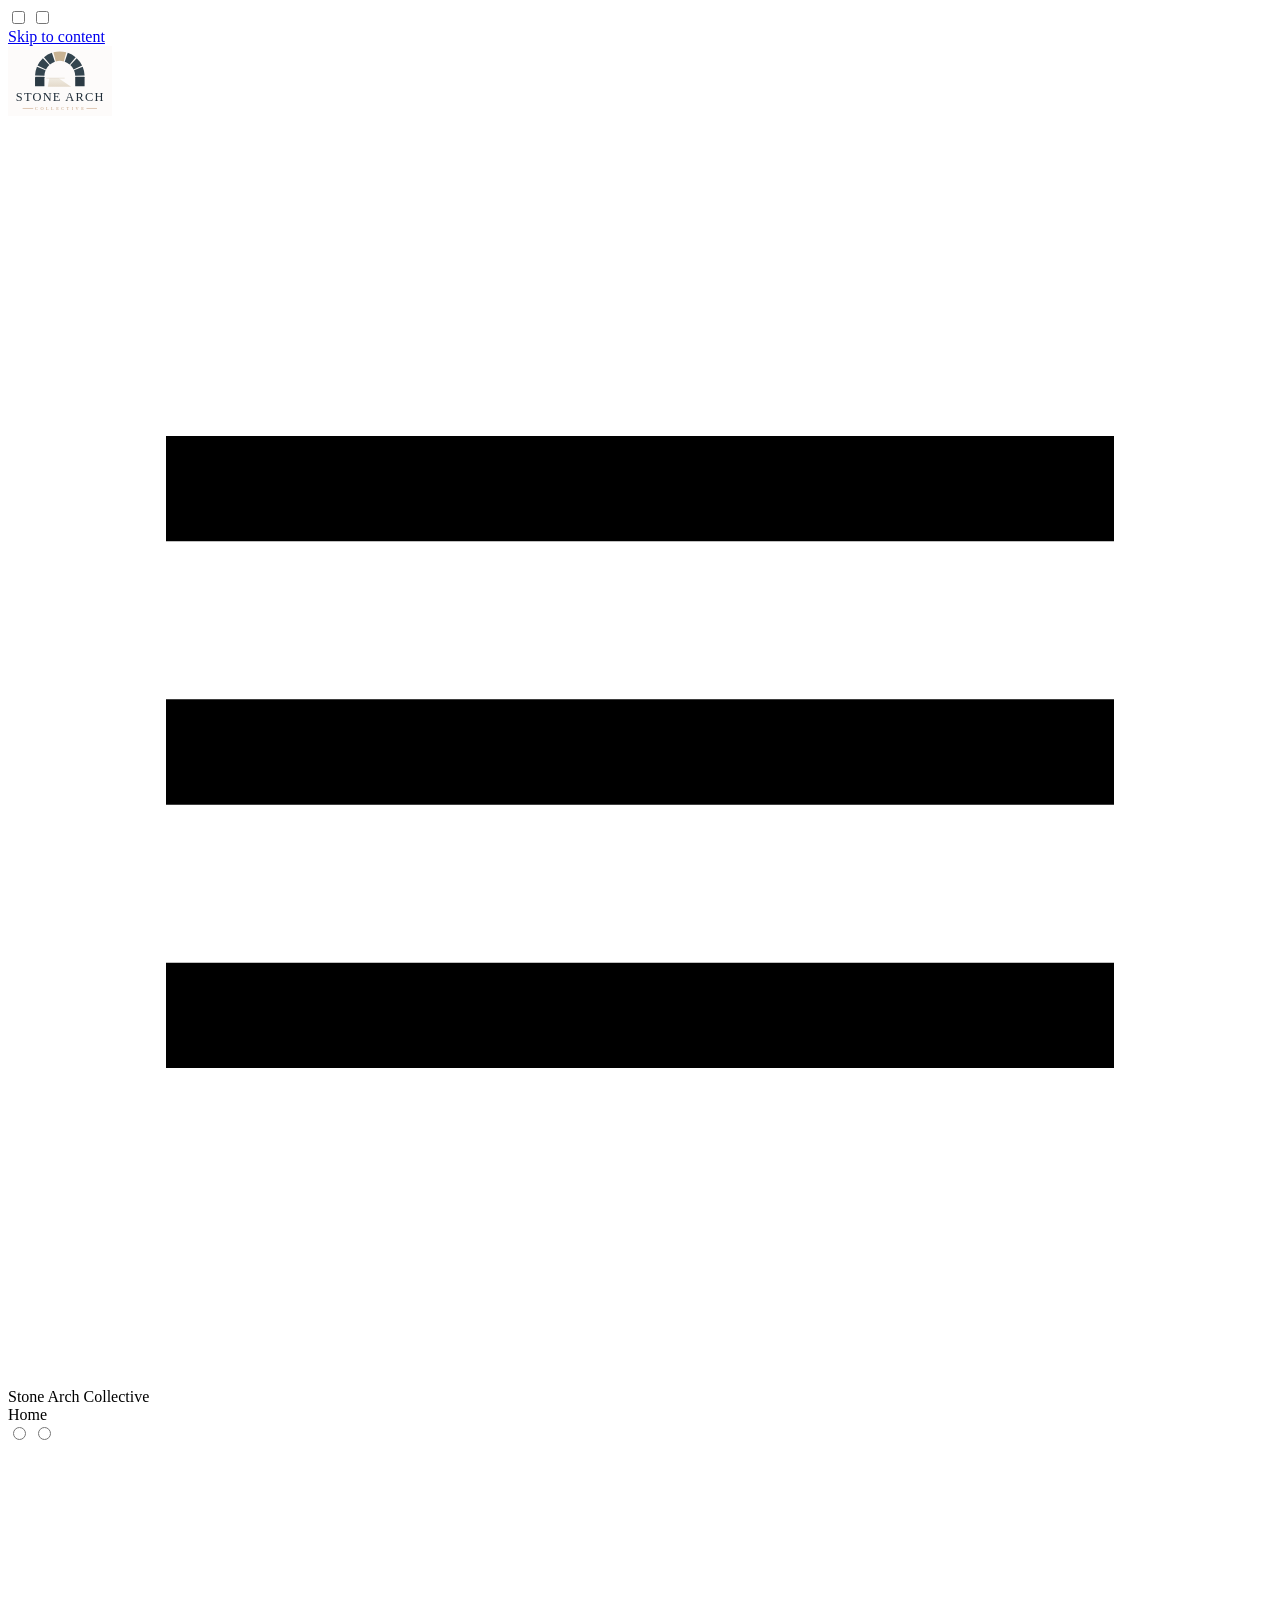
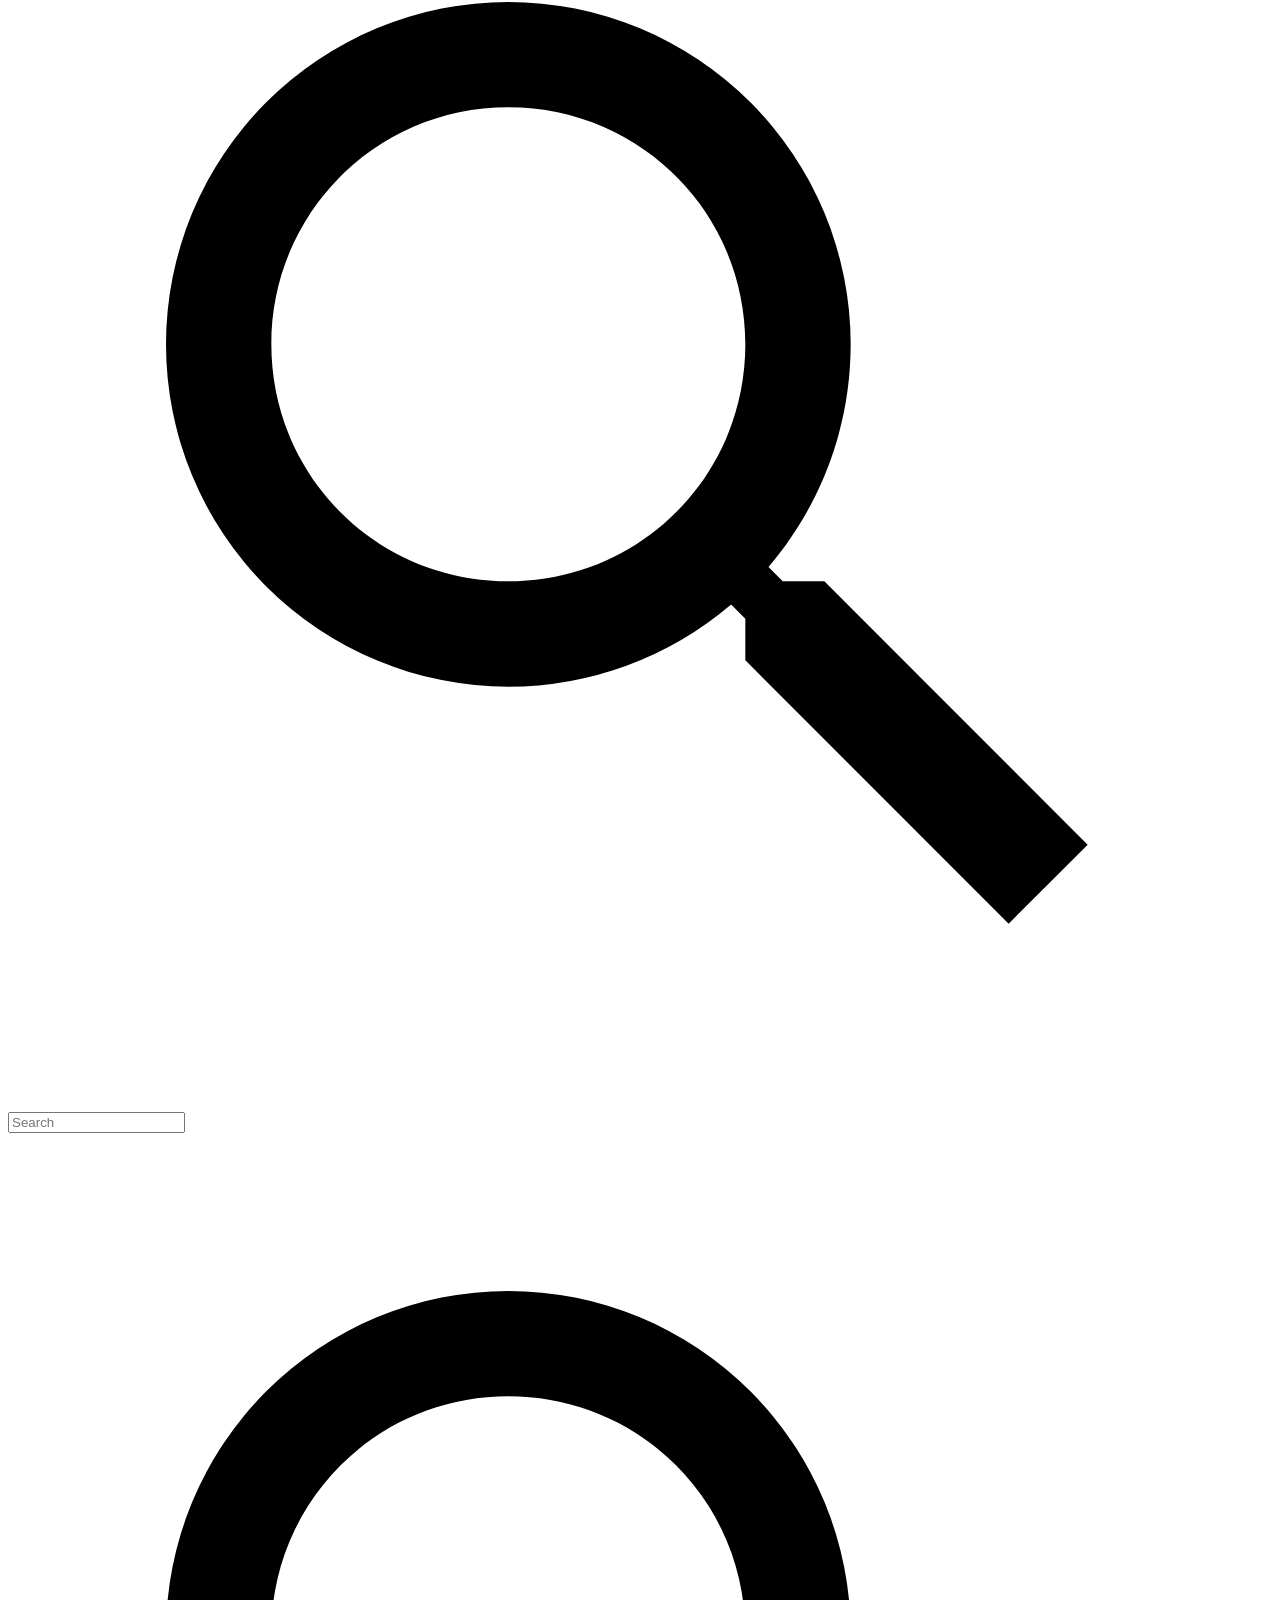
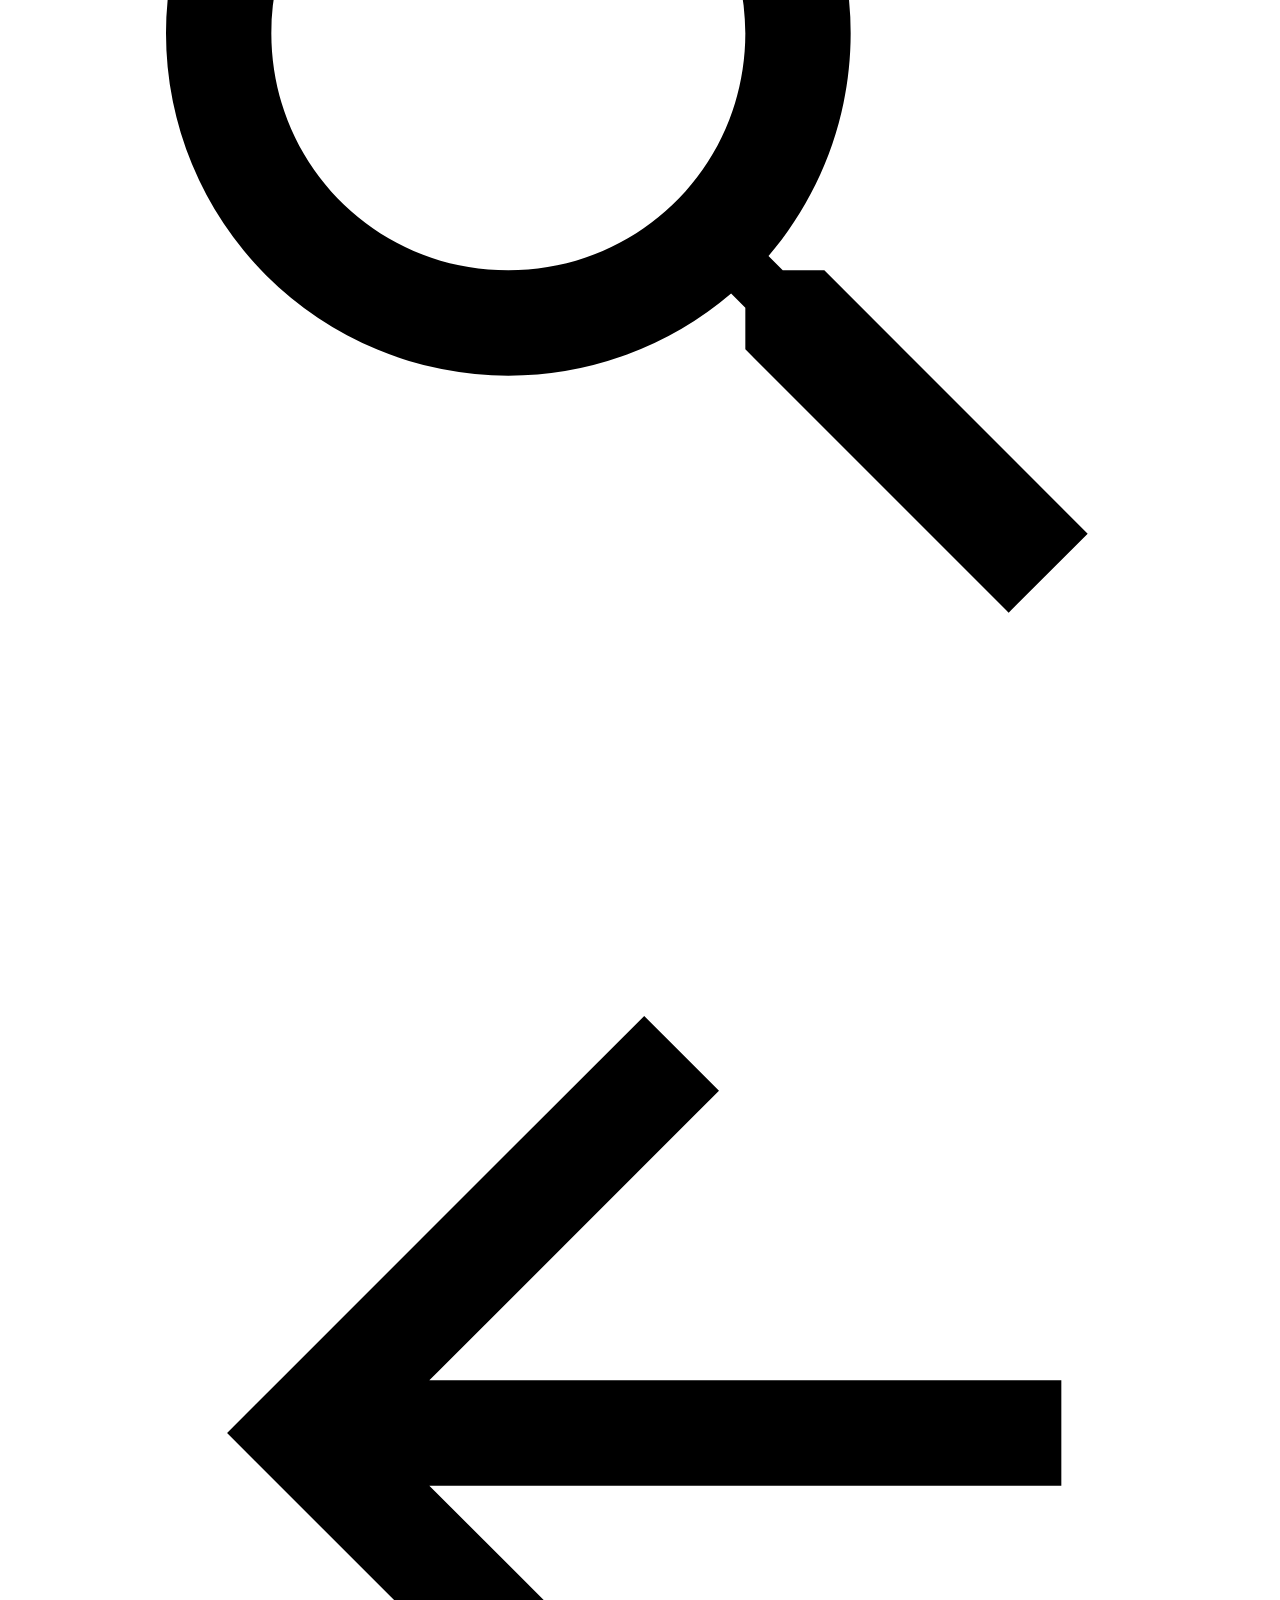
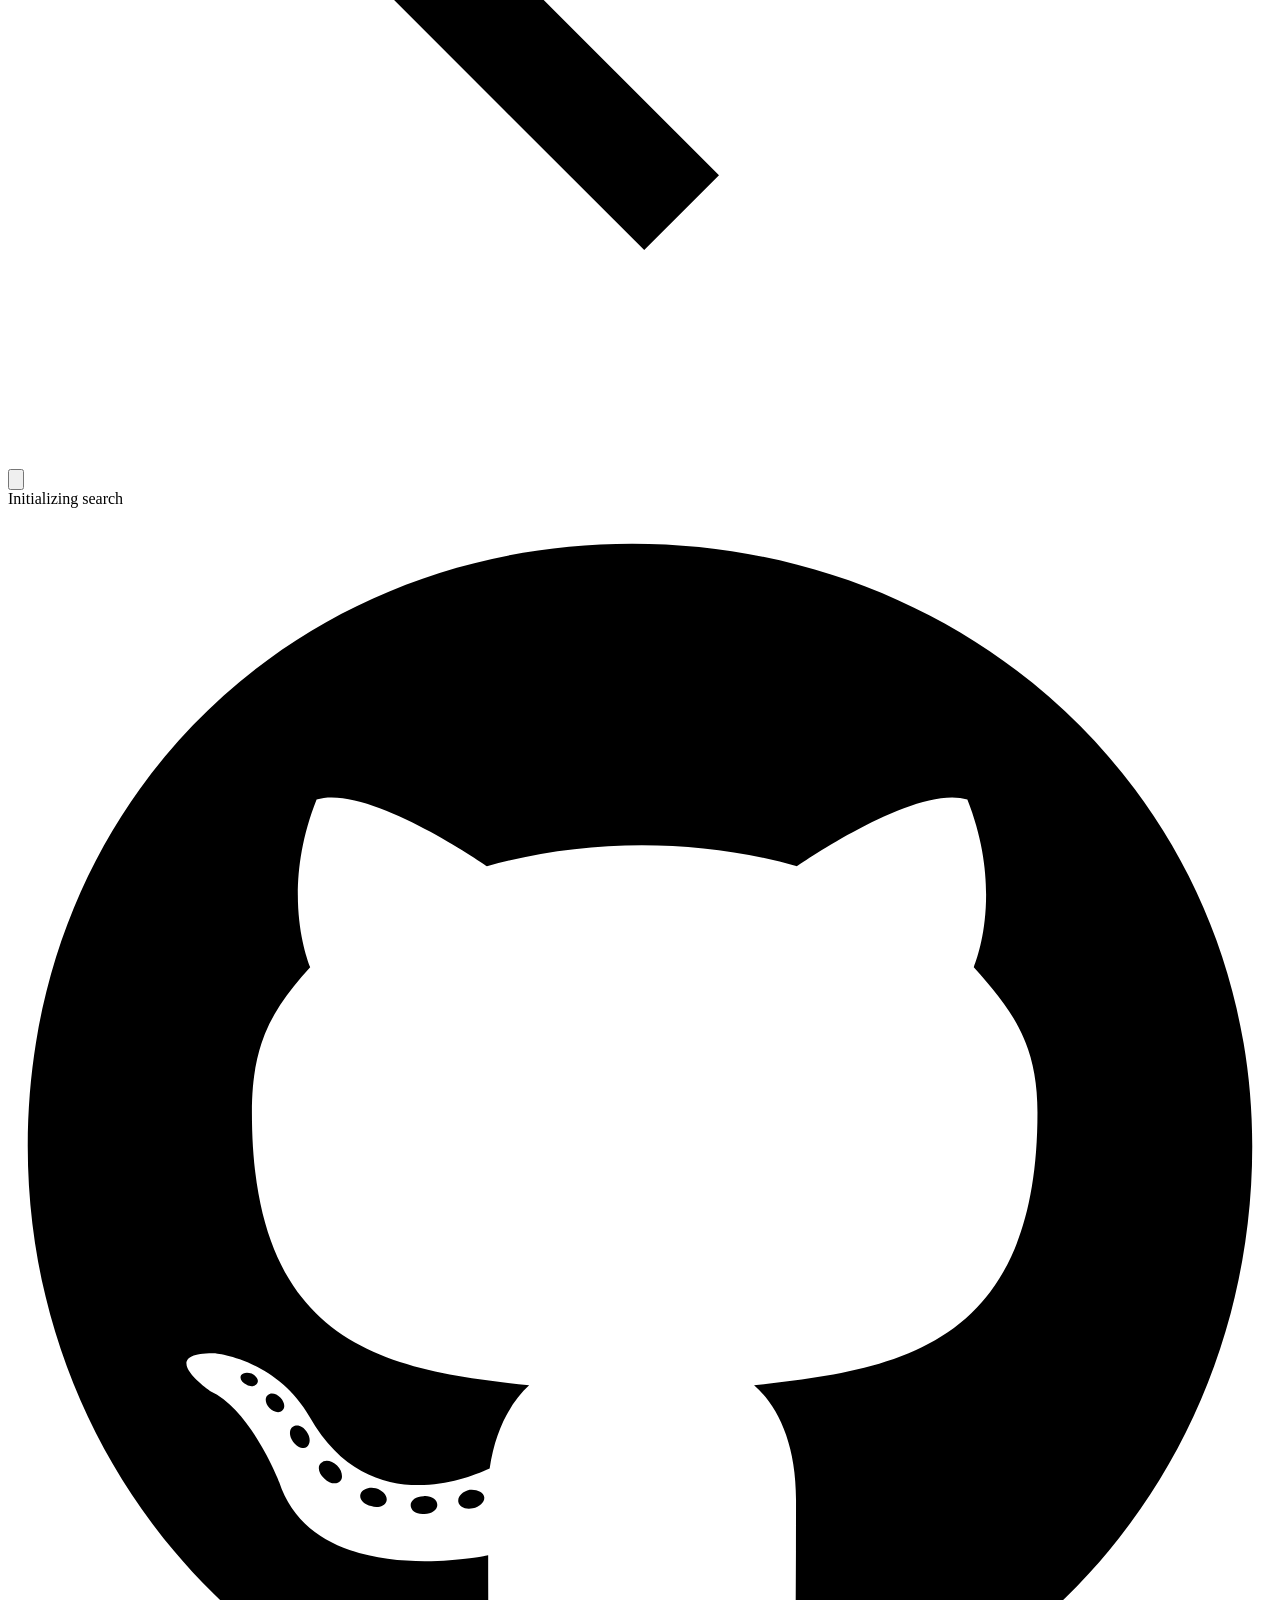
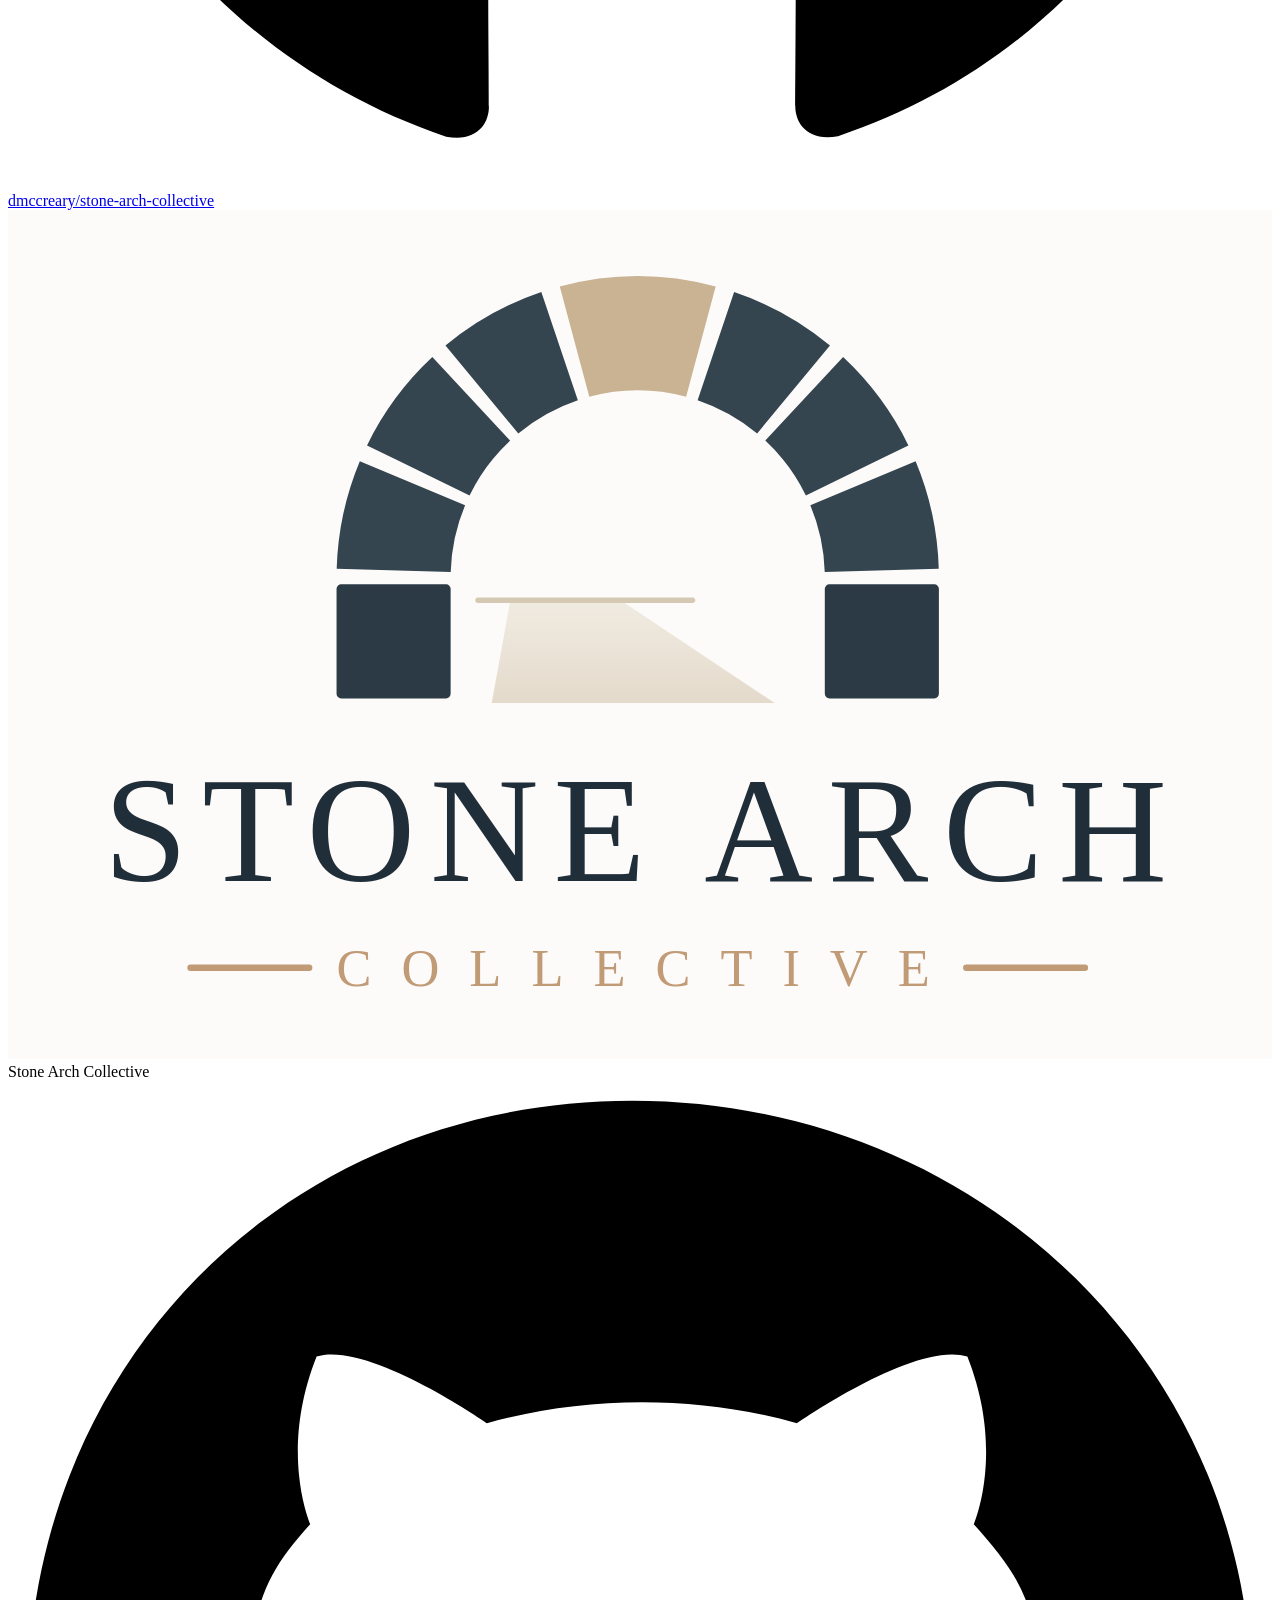
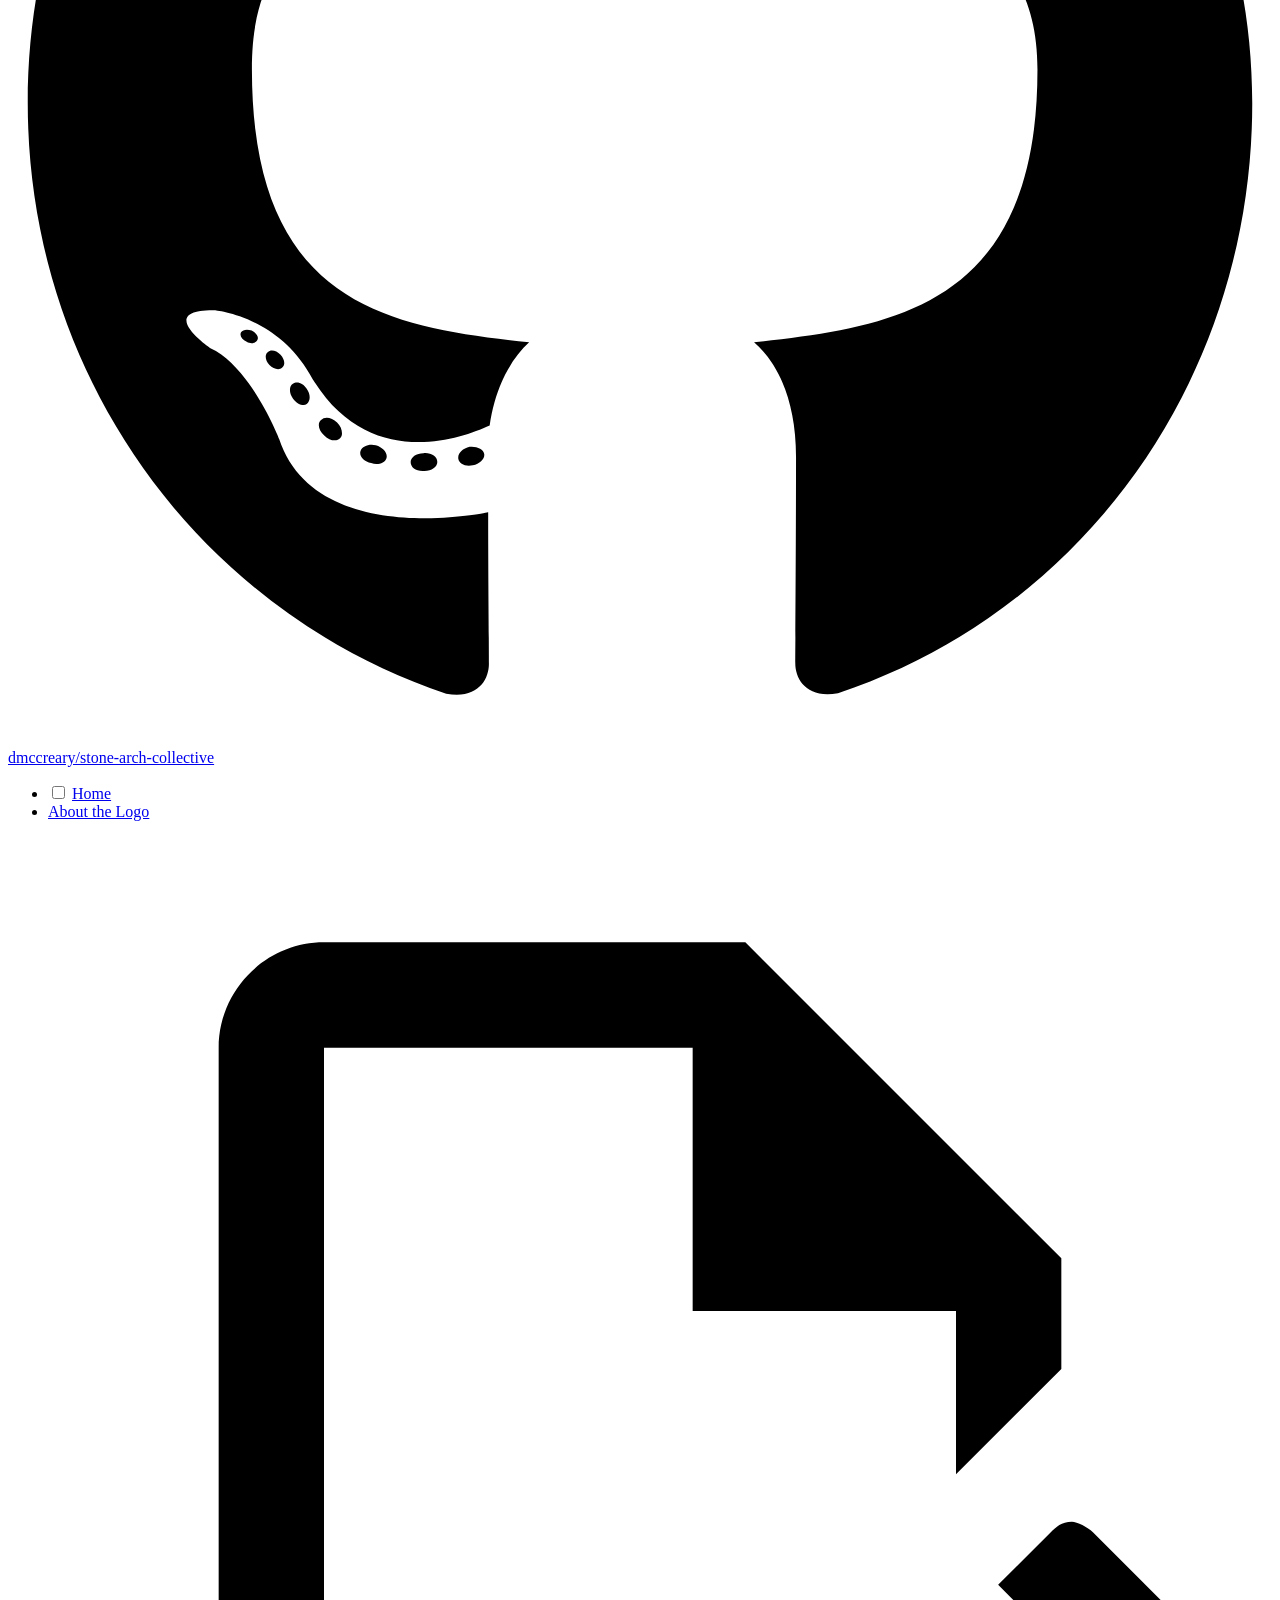
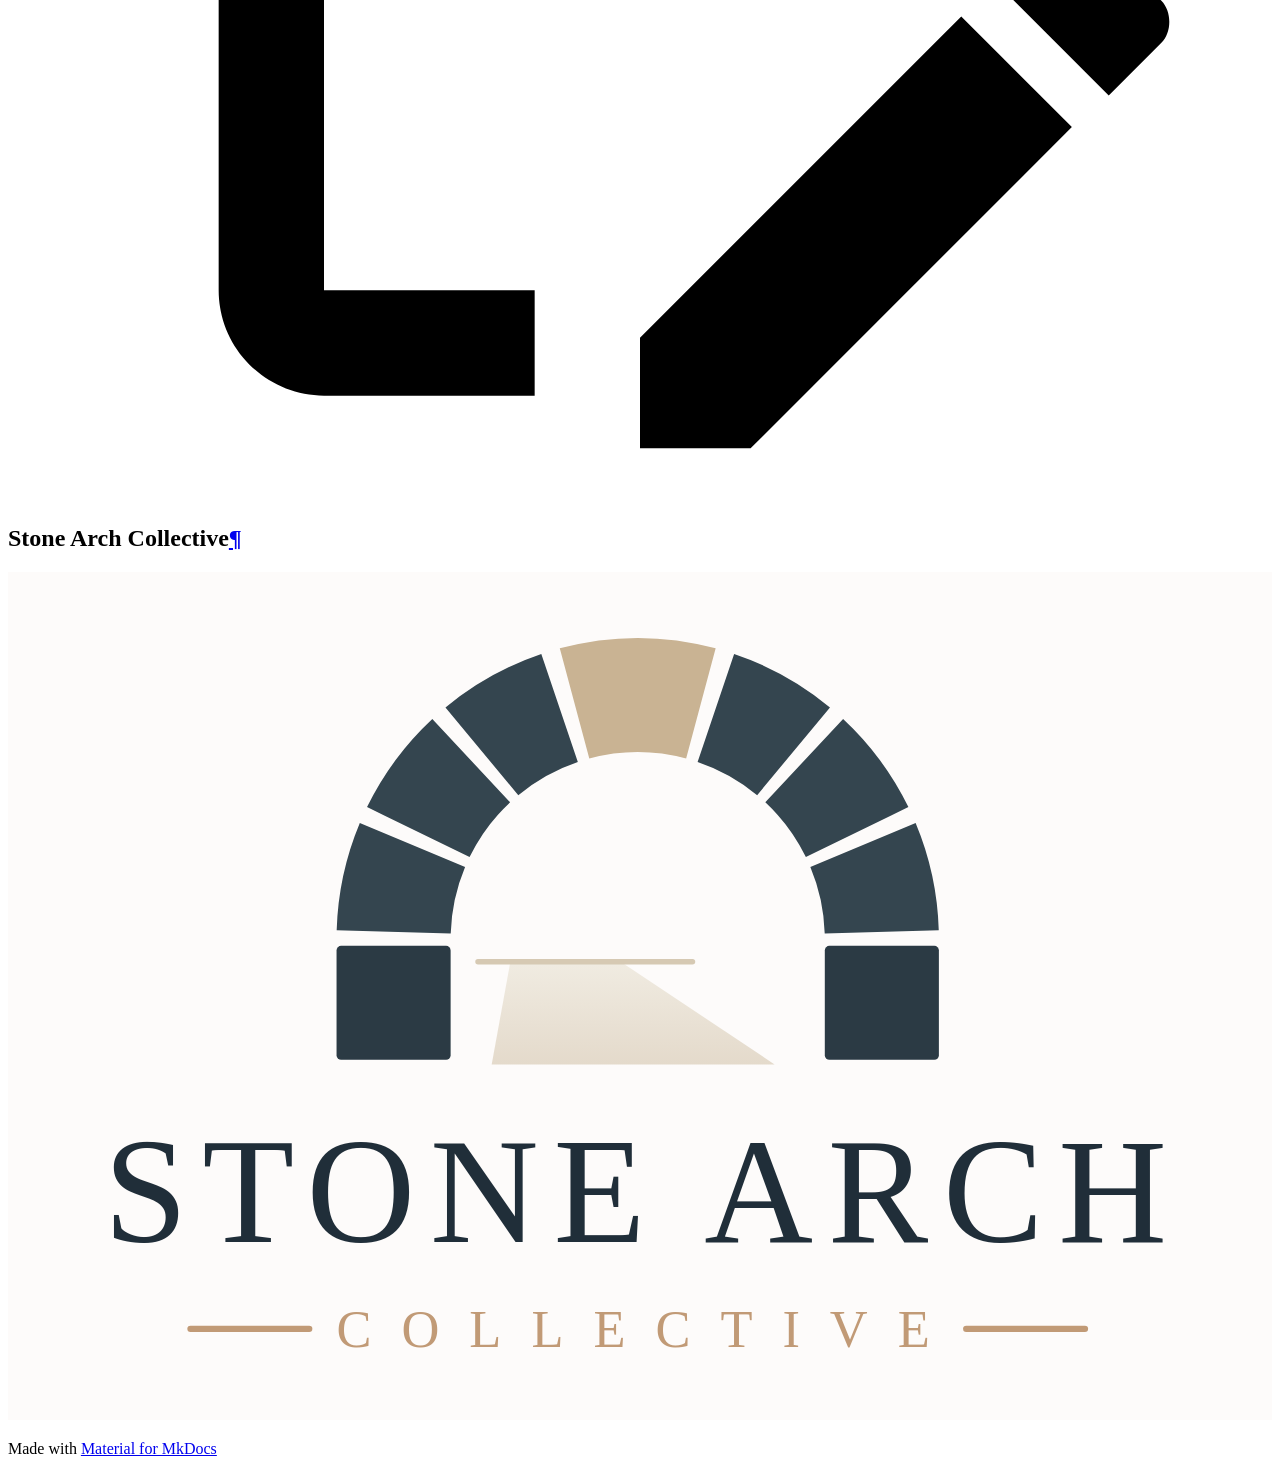
==== commit 962d25e2: "Deployed 0183c44 with MkDocs version: 1.6.1" ====
--- a/index.html
+++ b/index.html
@@ -14,6 +14,8 @@
       
       
       
+        <link rel="next" href="about/">
+      
       
         
       
@@ -49,7 +51,7 @@
       
     
     
-      <link rel="stylesheet" href="stylesheets/extra.css">
+      <link rel="stylesheet" href="css/extra.css">
     
     <script>__md_scope=new URL(".",location),__md_hash=e=>[...e].reduce(((e,_)=>(e<<5)-e+_.charCodeAt(0)),0),__md_get=(e,_=localStorage,t=__md_scope)=>JSON.parse(_.getItem(t.pathname+"."+e)),__md_set=(e,_,t=localStorage,a=__md_scope)=>{try{t.setItem(a.pathname+"."+e,JSON.stringify(_))}catch(e){}}</script>
     
@@ -288,6 +290,33 @@
   
 
     
+      
+      
+  
+  
+  
+  
+    <li class="md-nav__item">
+      <a href="about/" class="md-nav__link">
+        
+  
+  
+  <span class="md-ellipsis">
+    
+  
+    About the Logo
+  
+
+    
+  </span>
+  
+  
+
+      </a>
+    </li>
+  
+
+    
   </ul>
 </nav>
                   </div>
--- a/css/extra.css
+++ b/css/extra.css
@@ -0,0 +1,8 @@
+.md-header__button.md-logo {
+    margin: 0;
+    padding: 0;
+}
+.md-header__button.md-logo img, .md-header__button.md-logo svg {
+    height: 70px;
+    width: auto;
+}
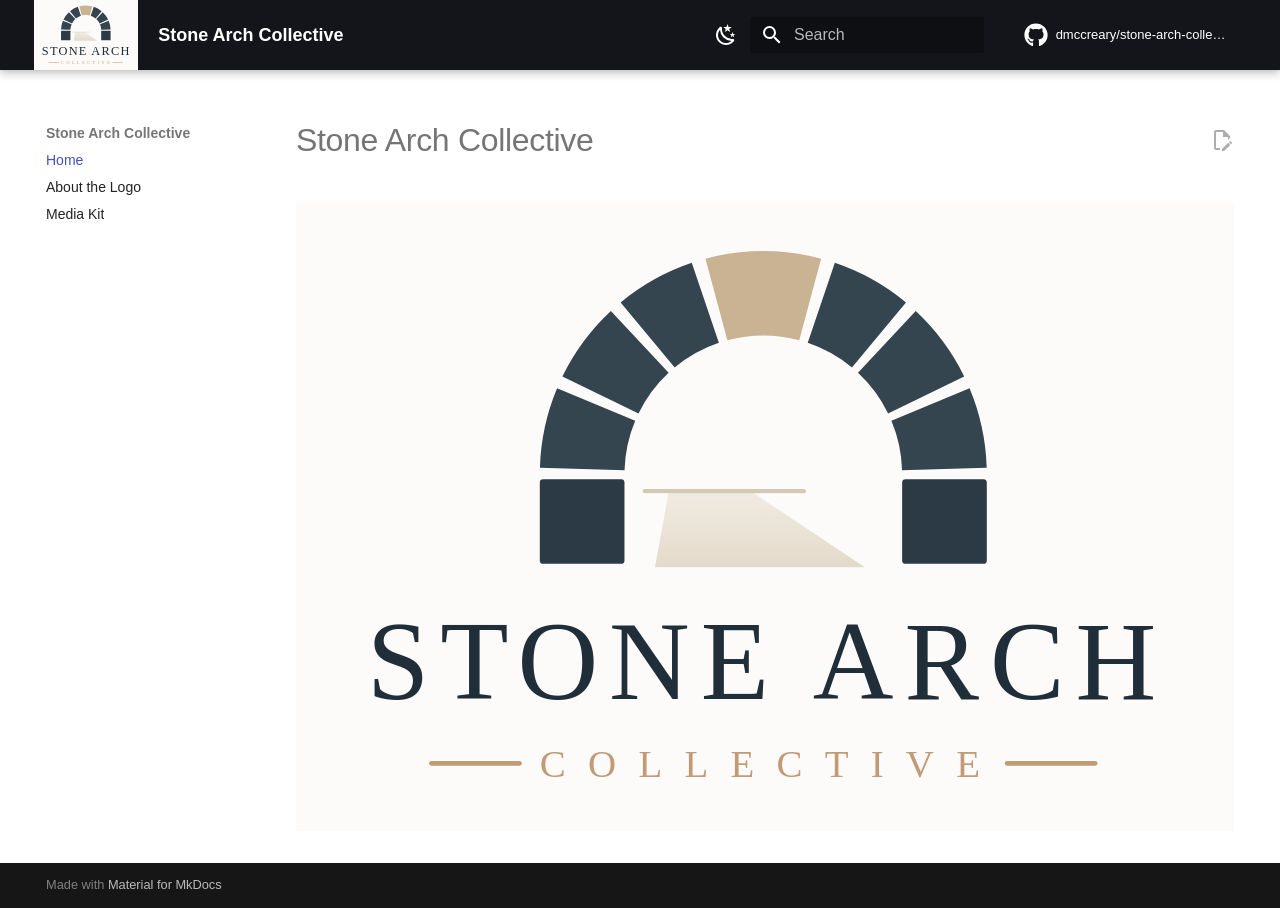
==== commit 1edab80a: "Deployed 780768c with MkDocs version: 1.6.1" ====
--- a/index.html
+++ b/index.html
@@ -17,11 +17,8 @@
         <link rel="next" href="about/">
       
       
-        
-      
-      
-      <link rel="icon" href="img/logo.svg">
-      <meta name="generator" content="mkdocs-1.6.1, mkdocs-material-9.7.0">
+      <link rel="icon" href="img/favicon.ico">
+      <meta name="generator" content="mkdocs-1.6.1, mkdocs-material-9.5.43">
     
     
       
@@ -29,10 +26,10 @@
       
     
     
-      <link rel="stylesheet" href="assets/stylesheets/main.618322db.min.css">
-      
-        
-        <link rel="stylesheet" href="assets/stylesheets/palette.ab4e12ef.min.css">
+      <link rel="stylesheet" href="assets/stylesheets/main.0253249f.min.css">
+      
+        
+        <link rel="stylesheet" href="assets/stylesheets/palette.06af60db.min.css">
       
       
 
@@ -59,7 +56,10 @@
 
     
     
-  </head>
+    
+    <meta property="og:image" content="https://dmccreary.github.io/stone-arch-collective/img/low-res-logo.png">
+  <meta name="twitter:image" content="https://dmccreary.github.io/stone-arch-collective/img/low-res-logo.png">
+</head>
   
   
     
@@ -151,13 +151,11 @@
     
     
     
-      
-      
-        <label class="md-header__button md-icon" for="__search">
-          
-          <svg xmlns="http://www.w3.org/2000/svg" viewBox="0 0 24 24"><path d="M9.5 3A6.5 6.5 0 0 1 16 9.5c0 1.61-.59 3.09-1.56 4.23l.27.27h.79l5 5-1.5 1.5-5-5v-.79l-.27-.27A6.52 6.52 0 0 1 9.5 16 6.5 6.5 0 0 1 3 9.5 6.5 6.5 0 0 1 9.5 3m0 2C7 5 5 7 5 9.5S7 14 9.5 14 14 12 14 9.5 12 5 9.5 5"/></svg>
-        </label>
-        <div class="md-search" data-md-component="search" role="dialog">
+      <label class="md-header__button md-icon" for="__search">
+        
+        <svg xmlns="http://www.w3.org/2000/svg" viewBox="0 0 24 24"><path d="M9.5 3A6.5 6.5 0 0 1 16 9.5c0 1.61-.59 3.09-1.56 4.23l.27.27h.79l5 5-1.5 1.5-5-5v-.79l-.27-.27A6.52 6.52 0 0 1 9.5 16 6.5 6.5 0 0 1 3 9.5 6.5 6.5 0 0 1 9.5 3m0 2C7 5 5 7 5 9.5S7 14 9.5 14 14 12 14 9.5 12 5 9.5 5"/></svg>
+      </label>
+      <div class="md-search" data-md-component="search" role="dialog">
   <label class="md-search__overlay" for="__search"></label>
   <div class="md-search__inner" role="search">
     <form class="md-search__form" name="search">
@@ -189,14 +187,13 @@
     </div>
   </div>
 </div>
-      
     
     
       <div class="md-header__source">
         <a href="https://github.com/dmccreary/stone-arch-collective" title="Go to repository" class="md-source" data-md-component="source">
   <div class="md-source__icon md-icon">
     
-    <svg xmlns="http://www.w3.org/2000/svg" viewBox="0 0 512 512"><!--! Font Awesome Free 7.1.0 by @fontawesome - https://fontawesome.com License - https://fontawesome.com/license/free (Icons: CC BY 4.0, Fonts: SIL OFL 1.1, Code: MIT License) Copyright 2025 Fonticons, Inc.--><path d="M173.9 397.4c0 2-2.3 3.6-5.2 3.6-3.3.3-5.6-1.3-5.6-3.6 0-2 2.3-3.6 5.2-3.6 3-.3 5.6 1.3 5.6 3.6m-31.1-4.5c-.7 2 1.3 4.3 4.3 4.9 2.6 1 5.6 0 6.2-2s-1.3-4.3-4.3-5.2c-2.6-.7-5.5.3-6.2 2.3m44.2-1.7c-2.9.7-4.9 2.6-4.6 4.9.3 2 2.9 3.3 5.9 2.6 2.9-.7 4.9-2.6 4.6-4.6-.3-1.9-3-3.2-5.9-2.9M252.8 8C114.1 8 8 113.3 8 252c0 110.9 69.8 205.8 169.5 239.2 12.8 2.3 17.3-5.6 17.3-12.1 0-6.2-.3-40.4-.3-61.4 0 0-70 15-84.7-29.8 0 0-11.4-29.1-27.8-36.6 0 0-22.9-15.7 1.6-15.4 0 0 24.9 2 38.6 25.8 21.9 38.6 58.6 27.5 72.9 20.9 2.3-16 8.8-27.1 16-33.7-55.9-6.2-112.3-14.3-112.3-110.5 0-27.5 7.6-41.3 23.6-58.9-2.6-6.5-11.1-33.3 2.6-67.9 20.9-6.5 69 27 69 27 20-5.6 41.5-8.5 62.8-8.5s42.8 2.9 62.8 8.5c0 0 48.1-33.6 69-27 13.7 34.7 5.2 61.4 2.6 67.9 16 17.7 25.8 31.5 25.8 58.9 0 96.5-58.9 104.2-114.8 110.5 9.2 7.9 17 22.9 17 46.4 0 33.7-.3 75.4-.3 83.6 0 6.5 4.6 14.4 17.3 12.1C436.2 457.8 504 362.9 504 252 504 113.3 391.5 8 252.8 8M105.2 352.9c-1.3 1-1 3.3.7 5.2 1.6 1.6 3.9 2.3 5.2 1 1.3-1 1-3.3-.7-5.2-1.6-1.6-3.9-2.3-5.2-1m-10.8-8.1c-.7 1.3.3 2.9 2.3 3.9 1.6 1 3.6.7 4.3-.7.7-1.3-.3-2.9-2.3-3.9-2-.6-3.6-.3-4.3.7m32.4 35.6c-1.6 1.3-1 4.3 1.3 6.2 2.3 2.3 5.2 2.6 6.5 1 1.3-1.3.7-4.3-1.3-6.2-2.2-2.3-5.2-2.6-6.5-1m-11.4-14.7c-1.6 1-1.6 3.6 0 5.9s4.3 3.3 5.6 2.3c1.6-1.3 1.6-3.9 0-6.2-1.4-2.3-4-3.3-5.6-2"/></svg>
+    <svg xmlns="http://www.w3.org/2000/svg" viewBox="0 0 496 512"><!--! Font Awesome Free 6.6.0 by @fontawesome - https://fontawesome.com License - https://fontawesome.com/license/free (Icons: CC BY 4.0, Fonts: SIL OFL 1.1, Code: MIT License) Copyright 2024 Fonticons, Inc.--><path d="M165.9 397.4c0 2-2.3 3.6-5.2 3.6-3.3.3-5.6-1.3-5.6-3.6 0-2 2.3-3.6 5.2-3.6 3-.3 5.6 1.3 5.6 3.6m-31.1-4.5c-.7 2 1.3 4.3 4.3 4.9 2.6 1 5.6 0 6.2-2s-1.3-4.3-4.3-5.2c-2.6-.7-5.5.3-6.2 2.3m44.2-1.7c-2.9.7-4.9 2.6-4.6 4.9.3 2 2.9 3.3 5.9 2.6 2.9-.7 4.9-2.6 4.6-4.6-.3-1.9-3-3.2-5.9-2.9M244.8 8C106.1 8 0 113.3 0 252c0 110.9 69.8 205.8 169.5 239.2 12.8 2.3 17.3-5.6 17.3-12.1 0-6.2-.3-40.4-.3-61.4 0 0-70 15-84.7-29.8 0 0-11.4-29.1-27.8-36.6 0 0-22.9-15.7 1.6-15.4 0 0 24.9 2 38.6 25.8 21.9 38.6 58.6 27.5 72.9 20.9 2.3-16 8.8-27.1 16-33.7-55.9-6.2-112.3-14.3-112.3-110.5 0-27.5 7.6-41.3 23.6-58.9-2.6-6.5-11.1-33.3 2.6-67.9 20.9-6.5 69 27 69 27 20-5.6 41.5-8.5 62.8-8.5s42.8 2.9 62.8 8.5c0 0 48.1-33.6 69-27 13.7 34.7 5.2 61.4 2.6 67.9 16 17.7 25.8 31.5 25.8 58.9 0 96.5-58.9 104.2-114.8 110.5 9.2 7.9 17 22.9 17 46.4 0 33.7-.3 75.4-.3 83.6 0 6.5 4.6 14.4 17.3 12.1C428.2 457.8 496 362.9 496 252 496 113.3 383.5 8 244.8 8M97.2 352.9c-1.3 1-1 3.3.7 5.2 1.6 1.6 3.9 2.3 5.2 1 1.3-1 1-3.3-.7-5.2-1.6-1.6-3.9-2.3-5.2-1m-10.8-8.1c-.7 1.3.3 2.9 2.3 3.9 1.6 1 3.6.7 4.3-.7.7-1.3-.3-2.9-2.3-3.9-2-.6-3.6-.3-4.3.7m32.4 35.6c-1.6 1.3-1 4.3 1.3 6.2 2.3 2.3 5.2 2.6 6.5 1 1.3-1.3.7-4.3-1.3-6.2-2.2-2.3-5.2-2.6-6.5-1m-11.4-14.7c-1.6 1-1.6 3.6 0 5.9s4.3 3.3 5.6 2.3c1.6-1.3 1.6-3.9 0-6.2-1.4-2.3-4-3.3-5.6-2"/></svg>
   </div>
   <div class="md-source__repository">
     dmccreary/stone-arch-collective
@@ -243,7 +240,7 @@
       <a href="https://github.com/dmccreary/stone-arch-collective" title="Go to repository" class="md-source" data-md-component="source">
   <div class="md-source__icon md-icon">
     
-    <svg xmlns="http://www.w3.org/2000/svg" viewBox="0 0 512 512"><!--! Font Awesome Free 7.1.0 by @fontawesome - https://fontawesome.com License - https://fontawesome.com/license/free (Icons: CC BY 4.0, Fonts: SIL OFL 1.1, Code: MIT License) Copyright 2025 Fonticons, Inc.--><path d="M173.9 397.4c0 2-2.3 3.6-5.2 3.6-3.3.3-5.6-1.3-5.6-3.6 0-2 2.3-3.6 5.2-3.6 3-.3 5.6 1.3 5.6 3.6m-31.1-4.5c-.7 2 1.3 4.3 4.3 4.9 2.6 1 5.6 0 6.2-2s-1.3-4.3-4.3-5.2c-2.6-.7-5.5.3-6.2 2.3m44.2-1.7c-2.9.7-4.9 2.6-4.6 4.9.3 2 2.9 3.3 5.9 2.6 2.9-.7 4.9-2.6 4.6-4.6-.3-1.9-3-3.2-5.9-2.9M252.8 8C114.1 8 8 113.3 8 252c0 110.9 69.8 205.8 169.5 239.2 12.8 2.3 17.3-5.6 17.3-12.1 0-6.2-.3-40.4-.3-61.4 0 0-70 15-84.7-29.8 0 0-11.4-29.1-27.8-36.6 0 0-22.9-15.7 1.6-15.4 0 0 24.9 2 38.6 25.8 21.9 38.6 58.6 27.5 72.9 20.9 2.3-16 8.8-27.1 16-33.7-55.9-6.2-112.3-14.3-112.3-110.5 0-27.5 7.6-41.3 23.6-58.9-2.6-6.5-11.1-33.3 2.6-67.9 20.9-6.5 69 27 69 27 20-5.6 41.5-8.5 62.8-8.5s42.8 2.9 62.8 8.5c0 0 48.1-33.6 69-27 13.7 34.7 5.2 61.4 2.6 67.9 16 17.7 25.8 31.5 25.8 58.9 0 96.5-58.9 104.2-114.8 110.5 9.2 7.9 17 22.9 17 46.4 0 33.7-.3 75.4-.3 83.6 0 6.5 4.6 14.4 17.3 12.1C436.2 457.8 504 362.9 504 252 504 113.3 391.5 8 252.8 8M105.2 352.9c-1.3 1-1 3.3.7 5.2 1.6 1.6 3.9 2.3 5.2 1 1.3-1 1-3.3-.7-5.2-1.6-1.6-3.9-2.3-5.2-1m-10.8-8.1c-.7 1.3.3 2.9 2.3 3.9 1.6 1 3.6.7 4.3-.7.7-1.3-.3-2.9-2.3-3.9-2-.6-3.6-.3-4.3.7m32.4 35.6c-1.6 1.3-1 4.3 1.3 6.2 2.3 2.3 5.2 2.6 6.5 1 1.3-1.3.7-4.3-1.3-6.2-2.2-2.3-5.2-2.6-6.5-1m-11.4-14.7c-1.6 1-1.6 3.6 0 5.9s4.3 3.3 5.6 2.3c1.6-1.3 1.6-3.9 0-6.2-1.4-2.3-4-3.3-5.6-2"/></svg>
+    <svg xmlns="http://www.w3.org/2000/svg" viewBox="0 0 496 512"><!--! Font Awesome Free 6.6.0 by @fontawesome - https://fontawesome.com License - https://fontawesome.com/license/free (Icons: CC BY 4.0, Fonts: SIL OFL 1.1, Code: MIT License) Copyright 2024 Fonticons, Inc.--><path d="M165.9 397.4c0 2-2.3 3.6-5.2 3.6-3.3.3-5.6-1.3-5.6-3.6 0-2 2.3-3.6 5.2-3.6 3-.3 5.6 1.3 5.6 3.6m-31.1-4.5c-.7 2 1.3 4.3 4.3 4.9 2.6 1 5.6 0 6.2-2s-1.3-4.3-4.3-5.2c-2.6-.7-5.5.3-6.2 2.3m44.2-1.7c-2.9.7-4.9 2.6-4.6 4.9.3 2 2.9 3.3 5.9 2.6 2.9-.7 4.9-2.6 4.6-4.6-.3-1.9-3-3.2-5.9-2.9M244.8 8C106.1 8 0 113.3 0 252c0 110.9 69.8 205.8 169.5 239.2 12.8 2.3 17.3-5.6 17.3-12.1 0-6.2-.3-40.4-.3-61.4 0 0-70 15-84.7-29.8 0 0-11.4-29.1-27.8-36.6 0 0-22.9-15.7 1.6-15.4 0 0 24.9 2 38.6 25.8 21.9 38.6 58.6 27.5 72.9 20.9 2.3-16 8.8-27.1 16-33.7-55.9-6.2-112.3-14.3-112.3-110.5 0-27.5 7.6-41.3 23.6-58.9-2.6-6.5-11.1-33.3 2.6-67.9 20.9-6.5 69 27 69 27 20-5.6 41.5-8.5 62.8-8.5s42.8 2.9 62.8 8.5c0 0 48.1-33.6 69-27 13.7 34.7 5.2 61.4 2.6 67.9 16 17.7 25.8 31.5 25.8 58.9 0 96.5-58.9 104.2-114.8 110.5 9.2 7.9 17 22.9 17 46.4 0 33.7-.3 75.4-.3 83.6 0 6.5 4.6 14.4 17.3 12.1C428.2 457.8 496 362.9 496 252 496 113.3 383.5 8 244.8 8M97.2 352.9c-1.3 1-1 3.3.7 5.2 1.6 1.6 3.9 2.3 5.2 1 1.3-1 1-3.3-.7-5.2-1.6-1.6-3.9-2.3-5.2-1m-10.8-8.1c-.7 1.3.3 2.9 2.3 3.9 1.6 1 3.6.7 4.3-.7.7-1.3-.3-2.9-2.3-3.9-2-.6-3.6-.3-4.3.7m32.4 35.6c-1.6 1.3-1 4.3 1.3 6.2 2.3 2.3 5.2 2.6 6.5 1 1.3-1.3.7-4.3-1.3-6.2-2.2-2.3-5.2-2.6-6.5-1m-11.4-14.7c-1.6 1-1.6 3.6 0 5.9s4.3 3.3 5.6 2.3c1.6-1.3 1.6-3.9 0-6.2-1.4-2.3-4-3.3-5.6-2"/></svg>
   </div>
   <div class="md-source__repository">
     dmccreary/stone-arch-collective
@@ -272,16 +269,9 @@
       <a href="." class="md-nav__link md-nav__link--active">
         
   
-  
   <span class="md-ellipsis">
-    
-  
     Home
-  
-
-    
   </span>
-  
   
 
       </a>
@@ -300,16 +290,29 @@
       <a href="about/" class="md-nav__link">
         
   
-  
   <span class="md-ellipsis">
-    
-  
     About the Logo
-  
-
-    
   </span>
   
+
+      </a>
+    </li>
+  
+
+    
+      
+      
+  
+  
+  
+  
+    <li class="md-nav__item">
+      <a href="media-kit/" class="md-nav__link">
+        
+  
+  <span class="md-ellipsis">
+    Media Kit
+  </span>
   
 
       </a>
@@ -347,16 +350,12 @@
           
           
             <div class="md-content" data-md-component="content">
-              
               <article class="md-content__inner md-typeset">
                 
                   
-  
-
-
-
-  
-    <a href="https://github.com/dmccreary/stone-arch-collective/edit/main/docs/index.md" title="Edit this page" class="md-content__button md-icon" rel="edit">
+
+  
+    <a href="https://github.com/dmccreary/stone-arch-collective/edit/main/docs/index.md" title="Edit this page" class="md-content__button md-icon">
       
       <svg xmlns="http://www.w3.org/2000/svg" viewBox="0 0 24 24"><path d="M10 20H6V4h7v5h5v3.1l2-2V8l-6-6H6c-1.1 0-2 .9-2 2v16c0 1.1.9 2 2 2h4zm10.2-7c.1 0 .3.1.4.2l1.3 1.3c.2.2.2.6 0 .8l-1 1-2.1-2.1 1-1c.1-.1.2-.2.4-.2m0 3.9L14.1 23H12v-2.1l6.1-6.1z"/></svg>
     </a>
@@ -423,13 +422,10 @@
     </div>
     
     
-    
-      
-      
-      <script id="__config" type="application/json">{"annotate": null, "base": ".", "features": ["navigation.top", "content.action.edit"], "search": "assets/javascripts/workers/search.7a47a382.min.js", "tags": null, "translations": {"clipboard.copied": "Copied to clipboard", "clipboard.copy": "Copy to clipboard", "search.result.more.one": "1 more on this page", "search.result.more.other": "# more on this page", "search.result.none": "No matching documents", "search.result.one": "1 matching document", "search.result.other": "# matching documents", "search.result.placeholder": "Type to start searching", "search.result.term.missing": "Missing", "select.version": "Select version"}, "version": null}</script>
-    
-    
-      <script src="assets/javascripts/bundle.e71a0d61.min.js"></script>
+    <script id="__config" type="application/json">{"base": ".", "features": ["navigation.top", "content.action.edit"], "search": "assets/javascripts/workers/search.6ce7567c.min.js", "translations": {"clipboard.copied": "Copied to clipboard", "clipboard.copy": "Copy to clipboard", "search.result.more.one": "1 more on this page", "search.result.more.other": "# more on this page", "search.result.none": "No matching documents", "search.result.one": "1 matching document", "search.result.other": "# matching documents", "search.result.placeholder": "Type to start searching", "search.result.term.missing": "Missing", "select.version": "Select version"}}</script>
+    
+    
+      <script src="assets/javascripts/bundle.83f73b43.min.js"></script>
       
     
   </body>
--- a/assets/stylesheets/main.0253249f.min.css
+++ b/assets/stylesheets/main.0253249f.min.css
@@ -0,0 +1 @@
+@charset "UTF-8";html{-webkit-text-size-adjust:none;-moz-text-size-adjust:none;text-size-adjust:none;box-sizing:border-box}*,:after,:before{box-sizing:inherit}@media (prefers-reduced-motion){*,:after,:before{transition:none!important}}body{margin:0}a,button,input,label{-webkit-tap-highlight-color:transparent}a{color:inherit;text-decoration:none}hr{border:0;box-sizing:initial;display:block;height:.05rem;overflow:visible;padding:0}small{font-size:80%}sub,sup{line-height:1em}img{border-style:none}table{border-collapse:initial;border-spacing:0}td,th{font-weight:400;vertical-align:top}button{background:#0000;border:0;font-family:inherit;font-size:inherit;margin:0;padding:0}input{border:0;outline:none}:root{--md-primary-fg-color:#4051b5;--md-primary-fg-color--light:#5d6cc0;--md-primary-fg-color--dark:#303fa1;--md-primary-bg-color:#fff;--md-primary-bg-color--light:#ffffffb3;--md-accent-fg-color:#526cfe;--md-accent-fg-color--transparent:#526cfe1a;--md-accent-bg-color:#fff;--md-accent-bg-color--light:#ffffffb3}[data-md-color-scheme=default]{color-scheme:light}[data-md-color-scheme=default] img[src$="#gh-dark-mode-only"],[data-md-color-scheme=default] img[src$="#only-dark"]{display:none}:root,[data-md-color-scheme=default]{--md-hue:225deg;--md-default-fg-color:#000000de;--md-default-fg-color--light:#0000008a;--md-default-fg-color--lighter:#00000052;--md-default-fg-color--lightest:#00000012;--md-default-bg-color:#fff;--md-default-bg-color--light:#ffffffb3;--md-default-bg-color--lighter:#ffffff4d;--md-default-bg-color--lightest:#ffffff1f;--md-code-fg-color:#36464e;--md-code-bg-color:#f5f5f5;--md-code-hl-color:#4287ff;--md-code-hl-color--light:#4287ff1a;--md-code-hl-number-color:#d52a2a;--md-code-hl-special-color:#db1457;--md-code-hl-function-color:#a846b9;--md-code-hl-constant-color:#6e59d9;--md-code-hl-keyword-color:#3f6ec6;--md-code-hl-string-color:#1c7d4d;--md-code-hl-name-color:var(--md-code-fg-color);--md-code-hl-operator-color:var(--md-default-fg-color--light);--md-code-hl-punctuation-color:var(--md-default-fg-color--light);--md-code-hl-comment-color:var(--md-default-fg-color--light);--md-code-hl-generic-color:var(--md-default-fg-color--light);--md-code-hl-variable-color:var(--md-default-fg-color--light);--md-typeset-color:var(--md-default-fg-color);--md-typeset-a-color:var(--md-primary-fg-color);--md-typeset-del-color:#f5503d26;--md-typeset-ins-color:#0bd57026;--md-typeset-kbd-color:#fafafa;--md-typeset-kbd-accent-color:#fff;--md-typeset-kbd-border-color:#b8b8b8;--md-typeset-mark-color:#ffff0080;--md-typeset-table-color:#0000001f;--md-typeset-table-color--light:rgba(0,0,0,.035);--md-admonition-fg-color:var(--md-default-fg-color);--md-admonition-bg-color:var(--md-default-bg-color);--md-warning-fg-color:#000000de;--md-warning-bg-color:#ff9;--md-footer-fg-color:#fff;--md-footer-fg-color--light:#ffffffb3;--md-footer-fg-color--lighter:#ffffff73;--md-footer-bg-color:#000000de;--md-footer-bg-color--dark:#00000052;--md-shadow-z1:0 0.2rem 0.5rem #0000000d,0 0 0.05rem #0000001a;--md-shadow-z2:0 0.2rem 0.5rem #0000001a,0 0 0.05rem #00000040;--md-shadow-z3:0 0.2rem 0.5rem #0003,0 0 0.05rem #00000059}.md-icon svg{fill:currentcolor;display:block;height:1.2rem;width:1.2rem}body{-webkit-font-smoothing:antialiased;-moz-osx-font-smoothing:grayscale;--md-text-font-family:var(--md-text-font,_),-apple-system,BlinkMacSystemFont,Helvetica,Arial,sans-serif;--md-code-font-family:var(--md-code-font,_),SFMono-Regular,Consolas,Menlo,monospace}aside,body,input{font-feature-settings:"kern","liga";color:var(--md-typeset-color);font-family:var(--md-text-font-family)}code,kbd,pre{font-feature-settings:"kern";font-family:var(--md-code-font-family)}:root{--md-typeset-table-sort-icon:url('data:image/svg+xml;charset=utf-8,<svg xmlns="http://www.w3.org/2000/svg" viewBox="0 0 24 24"><path d="m18 21-4-4h3V7h-3l4-4 4 4h-3v10h3M2 19v-2h10v2M2 13v-2h7v2M2 7V5h4v2z"/></svg>');--md-typeset-table-sort-icon--asc:url('data:image/svg+xml;charset=utf-8,<svg xmlns="http://www.w3.org/2000/svg" viewBox="0 0 24 24"><path d="M19 17h3l-4 4-4-4h3V3h2M2 17h10v2H2M6 5v2H2V5m0 6h7v2H2z"/></svg>');--md-typeset-table-sort-icon--desc:url('data:image/svg+xml;charset=utf-8,<svg xmlns="http://www.w3.org/2000/svg" viewBox="0 0 24 24"><path d="M19 7h3l-4-4-4 4h3v14h2M2 17h10v2H2M6 5v2H2V5m0 6h7v2H2z"/></svg>')}.md-typeset{-webkit-print-color-adjust:exact;color-adjust:exact;font-size:.8rem;line-height:1.6}@media print{.md-typeset{font-size:.68rem}}.md-typeset blockquote,.md-typeset dl,.md-typeset figure,.md-typeset ol,.md-typeset pre,.md-typeset ul{margin-bottom:1em;margin-top:1em}.md-typeset h1{color:var(--md-default-fg-color--light);font-size:2em;line-height:1.3;margin:0 0 1.25em}.md-typeset h1,.md-typeset h2{font-weight:300;letter-spacing:-.01em}.md-typeset h2{font-size:1.5625em;line-height:1.4;margin:1.6em 0 .64em}.md-typeset h3{font-size:1.25em;font-weight:400;letter-spacing:-.01em;line-height:1.5;margin:1.6em 0 .8em}.md-typeset h2+h3{margin-top:.8em}.md-typeset h4{font-weight:700;letter-spacing:-.01em;margin:1em 0}.md-typeset h5,.md-typeset h6{color:var(--md-default-fg-color--light);font-size:.8em;font-weight:700;letter-spacing:-.01em;margin:1.25em 0}.md-typeset h5{text-transform:uppercase}.md-typeset hr{border-bottom:.05rem solid var(--md-default-fg-color--lightest);display:flow-root;margin:1.5em 0}.md-typeset a{color:var(--md-typeset-a-color);word-break:break-word}.md-typeset a,.md-typeset a:before{transition:color 125ms}.md-typeset a:focus,.md-typeset a:hover{color:var(--md-accent-fg-color)}.md-typeset a:focus code,.md-typeset a:hover code{background-color:var(--md-accent-fg-color--transparent)}.md-typeset a code{color:currentcolor;transition:background-color 125ms}.md-typeset a.focus-visible{outline-color:var(--md-accent-fg-color);outline-offset:.2rem}.md-typeset code,.md-typeset kbd,.md-typeset pre{color:var(--md-code-fg-color);direction:ltr;font-variant-ligatures:none}@media print{.md-typeset code,.md-typeset kbd,.md-typeset pre{white-space:pre-wrap}}.md-typeset code{background-color:var(--md-code-bg-color);border-radius:.1rem;-webkit-box-decoration-break:clone;box-decoration-break:clone;font-size:.85em;padding:0 .2941176471em;word-break:break-word}.md-typeset code:not(.focus-visible){-webkit-tap-highlight-color:transparent;outline:none}.md-typeset pre{display:flow-root;line-height:1.4;position:relative}.md-typeset pre>code{-webkit-box-decoration-break:slice;box-decoration-break:slice;box-shadow:none;display:block;margin:0;outline-color:var(--md-accent-fg-color);overflow:auto;padding:.7720588235em 1.1764705882em;scrollbar-color:var(--md-default-fg-color--lighter) #0000;scrollbar-width:thin;touch-action:auto;word-break:normal}.md-typeset pre>code:hover{scrollbar-color:var(--md-accent-fg-color) #0000}.md-typeset pre>code::-webkit-scrollbar{height:.2rem;width:.2rem}.md-typeset pre>code::-webkit-scrollbar-thumb{background-color:var(--md-default-fg-color--lighter)}.md-typeset pre>code::-webkit-scrollbar-thumb:hover{background-color:var(--md-accent-fg-color)}.md-typeset kbd{background-color:var(--md-typeset-kbd-color);border-radius:.1rem;box-shadow:0 .1rem 0 .05rem var(--md-typeset-kbd-border-color),0 .1rem 0 var(--md-typeset-kbd-border-color),0 -.1rem .2rem var(--md-typeset-kbd-accent-color) inset;color:var(--md-default-fg-color);display:inline-block;font-size:.75em;padding:0 .6666666667em;vertical-align:text-top;word-break:break-word}.md-typeset mark{background-color:var(--md-typeset-mark-color);-webkit-box-decoration-break:clone;box-decoration-break:clone;color:inherit;word-break:break-word}.md-typeset abbr{border-bottom:.05rem dotted var(--md-default-fg-color--light);cursor:help;text-decoration:none}.md-typeset small{opacity:.75}[dir=ltr] .md-typeset sub,[dir=ltr] .md-typeset sup{margin-left:.078125em}[dir=rtl] .md-typeset sub,[dir=rtl] .md-typeset sup{margin-right:.078125em}[dir=ltr] .md-typeset blockquote{padding-left:.6rem}[dir=rtl] .md-typeset blockquote{padding-right:.6rem}[dir=ltr] .md-typeset blockquote{border-left:.2rem solid var(--md-default-fg-color--lighter)}[dir=rtl] .md-typeset blockquote{border-right:.2rem solid var(--md-default-fg-color--lighter)}.md-typeset blockquote{color:var(--md-default-fg-color--light);margin-left:0;margin-right:0}.md-typeset ul{list-style-type:disc}.md-typeset ul[type]{list-style-type:revert-layer}[dir=ltr] .md-typeset ol,[dir=ltr] .md-typeset ul{margin-left:.625em}[dir=rtl] .md-typeset ol,[dir=rtl] .md-typeset ul{margin-right:.625em}.md-typeset ol,.md-typeset ul{padding:0}.md-typeset ol:not([hidden]),.md-typeset ul:not([hidden]){display:flow-root}.md-typeset ol ol,.md-typeset ul ol{list-style-type:lower-alpha}.md-typeset ol ol ol,.md-typeset ul ol ol{list-style-type:lower-roman}.md-typeset ol ol ol ol,.md-typeset ul ol ol ol{list-style-type:upper-alpha}.md-typeset ol ol ol ol ol,.md-typeset ul ol ol ol ol{list-style-type:upper-roman}.md-typeset ol[type],.md-typeset ul[type]{list-style-type:revert-layer}[dir=ltr] .md-typeset ol li,[dir=ltr] .md-typeset ul li{margin-left:1.25em}[dir=rtl] .md-typeset ol li,[dir=rtl] .md-typeset ul li{margin-right:1.25em}.md-typeset ol li,.md-typeset ul li{margin-bottom:.5em}.md-typeset ol li blockquote,.md-typeset ol li p,.md-typeset ul li blockquote,.md-typeset ul li p{margin:.5em 0}.md-typeset ol li:last-child,.md-typeset ul li:last-child{margin-bottom:0}[dir=ltr] .md-typeset ol li ol,[dir=ltr] .md-typeset ol li ul,[dir=ltr] .md-typeset ul li ol,[dir=ltr] .md-typeset ul li ul{margin-left:.625em}[dir=rtl] .md-typeset ol li ol,[dir=rtl] .md-typeset ol li ul,[dir=rtl] .md-typeset ul li ol,[dir=rtl] .md-typeset ul li ul{margin-right:.625em}.md-typeset ol li ol,.md-typeset ol li ul,.md-typeset ul li ol,.md-typeset ul li ul{margin-bottom:.5em;margin-top:.5em}[dir=ltr] .md-typeset dd{margin-left:1.875em}[dir=rtl] .md-typeset dd{margin-right:1.875em}.md-typeset dd{margin-bottom:1.5em;margin-top:1em}.md-typeset img,.md-typeset svg,.md-typeset video{height:auto;max-width:100%}.md-typeset img[align=left]{margin:1em 1em 1em 0}.md-typeset img[align=right]{margin:1em 0 1em 1em}.md-typeset img[align]:only-child{margin-top:0}.md-typeset figure{display:flow-root;margin:1em auto;max-width:100%;text-align:center;width:-moz-fit-content;width:fit-content}.md-typeset figure img{display:block;margin:0 auto}.md-typeset figcaption{font-style:italic;margin:1em auto;max-width:24rem}.md-typeset iframe{max-width:100%}.md-typeset table:not([class]){background-color:var(--md-default-bg-color);border:.05rem solid var(--md-typeset-table-color);border-radius:.1rem;display:inline-block;font-size:.64rem;max-width:100%;overflow:auto;touch-action:auto}@media print{.md-typeset table:not([class]){display:table}}.md-typeset table:not([class])+*{margin-top:1.5em}.md-typeset table:not([class]) td>:first-child,.md-typeset table:not([class]) th>:first-child{margin-top:0}.md-typeset table:not([class]) td>:last-child,.md-typeset table:not([class]) th>:last-child{margin-bottom:0}.md-typeset table:not([class]) td:not([align]),.md-typeset table:not([class]) th:not([align]){text-align:left}[dir=rtl] .md-typeset table:not([class]) td:not([align]),[dir=rtl] .md-typeset table:not([class]) th:not([align]){text-align:right}.md-typeset table:not([class]) th{font-weight:700;min-width:5rem;padding:.9375em 1.25em;vertical-align:top}.md-typeset table:not([class]) td{border-top:.05rem solid var(--md-typeset-table-color);padding:.9375em 1.25em;vertical-align:top}.md-typeset table:not([class]) tbody tr{transition:background-color 125ms}.md-typeset table:not([class]) tbody tr:hover{background-color:var(--md-typeset-table-color--light);box-shadow:0 .05rem 0 var(--md-default-bg-color) inset}.md-typeset table:not([class]) a{word-break:normal}.md-typeset table th[role=columnheader]{cursor:pointer}[dir=ltr] .md-typeset table th[role=columnheader]:after{margin-left:.5em}[dir=rtl] .md-typeset table th[role=columnheader]:after{margin-right:.5em}.md-typeset table th[role=columnheader]:after{content:"";display:inline-block;height:1.2em;-webkit-mask-image:var(--md-typeset-table-sort-icon);mask-image:var(--md-typeset-table-sort-icon);-webkit-mask-repeat:no-repeat;mask-repeat:no-repeat;-webkit-mask-size:contain;mask-size:contain;transition:background-color 125ms;vertical-align:text-bottom;width:1.2em}.md-typeset table th[role=columnheader]:hover:after{background-color:var(--md-default-fg-color--lighter)}.md-typeset table th[role=columnheader][aria-sort=ascending]:after{background-color:var(--md-default-fg-color--light);-webkit-mask-image:var(--md-typeset-table-sort-icon--asc);mask-image:var(--md-typeset-table-sort-icon--asc)}.md-typeset table th[role=columnheader][aria-sort=descending]:after{background-color:var(--md-default-fg-color--light);-webkit-mask-image:var(--md-typeset-table-sort-icon--desc);mask-image:var(--md-typeset-table-sort-icon--desc)}.md-typeset__scrollwrap{margin:1em -.8rem;overflow-x:auto;touch-action:auto}.md-typeset__table{display:inline-block;margin-bottom:.5em;padding:0 .8rem}@media print{.md-typeset__table{display:block}}html .md-typeset__table table{display:table;margin:0;overflow:hidden;width:100%}@media screen and (max-width:44.984375em){.md-content__inner>pre{margin:1em -.8rem}.md-content__inner>pre code{border-radius:0}}.md-typeset .md-author{border-radius:100%;display:block;flex-shrink:0;height:1.6rem;overflow:hidden;position:relative;transition:color 125ms,transform 125ms;width:1.6rem}.md-typeset .md-author img{display:block}.md-typeset .md-author--more{background:var(--md-default-fg-color--lightest);color:var(--md-default-fg-color--lighter);font-size:.6rem;font-weight:700;line-height:1.6rem;text-align:center}.md-typeset .md-author--long{height:2.4rem;width:2.4rem}.md-typeset a.md-author{transform:scale(1)}.md-typeset a.md-author img{border-radius:100%;filter:grayscale(100%) opacity(75%);transition:filter 125ms}.md-typeset a.md-author:focus,.md-typeset a.md-author:hover{transform:scale(1.1);z-index:1}.md-typeset a.md-author:focus img,.md-typeset a.md-author:hover img{filter:grayscale(0)}.md-banner{background-color:var(--md-footer-bg-color);color:var(--md-footer-fg-color);overflow:auto}@media print{.md-banner{display:none}}.md-banner--warning{background-color:var(--md-warning-bg-color);color:var(--md-warning-fg-color)}.md-banner__inner{font-size:.7rem;margin:.6rem auto;padding:0 .8rem}[dir=ltr] .md-banner__button{float:right}[dir=rtl] .md-banner__button{float:left}.md-banner__button{color:inherit;cursor:pointer;transition:opacity .25s}.no-js .md-banner__button{display:none}.md-banner__button:hover{opacity:.7}html{font-size:125%;height:100%;overflow-x:hidden}@media screen and (min-width:100em){html{font-size:137.5%}}@media screen and (min-width:125em){html{font-size:150%}}body{background-color:var(--md-default-bg-color);display:flex;flex-direction:column;font-size:.5rem;min-height:100%;position:relative;width:100%}@media print{body{display:block}}@media screen and (max-width:59.984375em){body[data-md-scrolllock]{position:fixed}}.md-grid{margin-left:auto;margin-right:auto;max-width:61rem}.md-container{display:flex;flex-direction:column;flex-grow:1}@media print{.md-container{display:block}}.md-main{flex-grow:1}.md-main__inner{display:flex;height:100%;margin-top:1.5rem}.md-ellipsis{overflow:hidden;text-overflow:ellipsis}.md-toggle{display:none}.md-option{height:0;opacity:0;position:absolute;width:0}.md-option:checked+label:not([hidden]){display:block}.md-option.focus-visible+label{outline-color:var(--md-accent-fg-color);outline-style:auto}.md-skip{background-color:var(--md-default-fg-color);border-radius:.1rem;color:var(--md-default-bg-color);font-size:.64rem;margin:.5rem;opacity:0;outline-color:var(--md-accent-fg-color);padding:.3rem .5rem;position:fixed;transform:translateY(.4rem);z-index:-1}.md-skip:focus{opacity:1;transform:translateY(0);transition:transform .25s cubic-bezier(.4,0,.2,1),opacity 175ms 75ms;z-index:10}@page{margin:25mm}:root{--md-clipboard-icon:url('data:image/svg+xml;charset=utf-8,<svg xmlns="http://www.w3.org/2000/svg" viewBox="0 0 24 24"><path d="M19 21H8V7h11m0-2H8a2 2 0 0 0-2 2v14a2 2 0 0 0 2 2h11a2 2 0 0 0 2-2V7a2 2 0 0 0-2-2m-3-4H4a2 2 0 0 0-2 2v14h2V3h12z"/></svg>')}.md-clipboard{border-radius:.1rem;color:var(--md-default-fg-color--lightest);cursor:pointer;height:1.5em;outline-color:var(--md-accent-fg-color);outline-offset:.1rem;position:absolute;right:.5em;top:.5em;transition:color .25s;width:1.5em;z-index:1}@media print{.md-clipboard{display:none}}.md-clipboard:not(.focus-visible){-webkit-tap-highlight-color:transparent;outline:none}:hover>.md-clipboard{color:var(--md-default-fg-color--light)}.md-clipboard:focus,.md-clipboard:hover{color:var(--md-accent-fg-color)}.md-clipboard:after{background-color:currentcolor;content:"";display:block;height:1.125em;margin:0 auto;-webkit-mask-image:var(--md-clipboard-icon);mask-image:var(--md-clipboard-icon);-webkit-mask-position:center;mask-position:center;-webkit-mask-repeat:no-repeat;mask-repeat:no-repeat;-webkit-mask-size:contain;mask-size:contain;width:1.125em}.md-clipboard--inline{cursor:pointer}.md-clipboard--inline code{transition:color .25s,background-color .25s}.md-clipboard--inline:focus code,.md-clipboard--inline:hover code{background-color:var(--md-accent-fg-color--transparent);color:var(--md-accent-fg-color)}.md-typeset .md-code__content{display:grid}@keyframes consent{0%{opacity:0;transform:translateY(100%)}to{opacity:1;transform:translateY(0)}}@keyframes overlay{0%{opacity:0}to{opacity:1}}.md-consent__overlay{animation:overlay .25s both;-webkit-backdrop-filter:blur(.1rem);backdrop-filter:blur(.1rem);background-color:#0000008a;height:100%;opacity:1;position:fixed;top:0;width:100%;z-index:5}.md-consent__inner{animation:consent .5s cubic-bezier(.1,.7,.1,1) both;background-color:var(--md-default-bg-color);border:0;border-radius:.1rem;bottom:0;box-shadow:0 0 .2rem #0000001a,0 .2rem .4rem #0003;max-height:100%;overflow:auto;padding:0;position:fixed;width:100%;z-index:5}.md-consent__form{padding:.8rem}.md-consent__settings{display:none;margin:1em 0}input:checked+.md-consent__settings{display:block}.md-consent__controls{margin-bottom:.8rem}.md-typeset .md-consent__controls .md-button{display:inline}@media screen and (max-width:44.984375em){.md-typeset .md-consent__controls .md-button{display:block;margin-top:.4rem;text-align:center;width:100%}}.md-consent label{cursor:pointer}.md-content{flex-grow:1;min-width:0}.md-content__inner{margin:0 .8rem 1.2rem;padding-top:.6rem}@media screen and (min-width:76.25em){[dir=ltr] .md-sidebar--primary:not([hidden])~.md-content>.md-content__inner{margin-left:1.2rem}[dir=ltr] .md-sidebar--secondary:not([hidden])~.md-content>.md-content__inner,[dir=rtl] .md-sidebar--primary:not([hidden])~.md-content>.md-content__inner{margin-right:1.2rem}[dir=rtl] .md-sidebar--secondary:not([hidden])~.md-content>.md-content__inner{margin-left:1.2rem}}.md-content__inner:before{content:"";display:block;height:.4rem}.md-content__inner>:last-child{margin-bottom:0}[dir=ltr] .md-content__button{float:right}[dir=rtl] .md-content__button{float:left}[dir=ltr] .md-content__button{margin-left:.4rem}[dir=rtl] .md-content__button{margin-right:.4rem}.md-content__button{margin:.4rem 0;padding:0}@media print{.md-content__button{display:none}}.md-typeset .md-content__button{color:var(--md-default-fg-color--lighter)}.md-content__button svg{display:inline;vertical-align:top}[dir=rtl] .md-content__button svg{transform:scaleX(-1)}[dir=ltr] .md-dialog{right:.8rem}[dir=rtl] .md-dialog{left:.8rem}.md-dialog{background-color:var(--md-default-fg-color);border-radius:.1rem;bottom:.8rem;box-shadow:var(--md-shadow-z3);min-width:11.1rem;opacity:0;padding:.4rem .6rem;pointer-events:none;position:fixed;transform:translateY(100%);transition:transform 0ms .4s,opacity .4s;z-index:4}@media print{.md-dialog{display:none}}.md-dialog--active{opacity:1;pointer-events:auto;transform:translateY(0);transition:transform .4s cubic-bezier(.075,.85,.175,1),opacity .4s}.md-dialog__inner{color:var(--md-default-bg-color);font-size:.7rem}.md-feedback{margin:2em 0 1em;text-align:center}.md-feedback fieldset{border:none;margin:0;padding:0}.md-feedback__title{font-weight:700;margin:1em auto}.md-feedback__inner{position:relative}.md-feedback__list{display:flex;flex-wrap:wrap;place-content:baseline center;position:relative}.md-feedback__list:hover .md-icon:not(:disabled){color:var(--md-default-fg-color--lighter)}:disabled .md-feedback__list{min-height:1.8rem}.md-feedback__icon{color:var(--md-default-fg-color--light);cursor:pointer;flex-shrink:0;margin:0 .1rem;transition:color 125ms}.md-feedback__icon:not(:disabled).md-icon:hover{color:var(--md-accent-fg-color)}.md-feedback__icon:disabled{color:var(--md-default-fg-color--lightest);pointer-events:none}.md-feedback__note{opacity:0;position:relative;transform:translateY(.4rem);transition:transform .4s cubic-bezier(.1,.7,.1,1),opacity .15s}.md-feedback__note>*{margin:0 auto;max-width:16rem}:disabled .md-feedback__note{opacity:1;transform:translateY(0)}@media print{.md-feedback{display:none}}.md-footer{background-color:var(--md-footer-bg-color);color:var(--md-footer-fg-color)}@media print{.md-footer{display:none}}.md-footer__inner{justify-content:space-between;overflow:auto;padding:.2rem}.md-footer__inner:not([hidden]){display:flex}.md-footer__link{align-items:end;display:flex;flex-grow:0.01;margin-bottom:.4rem;margin-top:1rem;max-width:100%;outline-color:var(--md-accent-fg-color);overflow:hidden;transition:opacity .25s}.md-footer__link:focus,.md-footer__link:hover{opacity:.7}[dir=rtl] .md-footer__link svg{transform:scaleX(-1)}@media screen and (max-width:44.984375em){.md-footer__link--prev{flex-shrink:0}.md-footer__link--prev .md-footer__title{display:none}}[dir=ltr] .md-footer__link--next{margin-left:auto}[dir=rtl] .md-footer__link--next{margin-right:auto}.md-footer__link--next{text-align:right}[dir=rtl] .md-footer__link--next{text-align:left}.md-footer__title{flex-grow:1;font-size:.9rem;margin-bottom:.7rem;max-width:calc(100% - 2.4rem);padding:0 1rem;white-space:nowrap}.md-footer__button{margin:.2rem;padding:.4rem}.md-footer__direction{font-size:.64rem;opacity:.7}.md-footer-meta{background-color:var(--md-footer-bg-color--dark)}.md-footer-meta__inner{display:flex;flex-wrap:wrap;justify-content:space-between;padding:.2rem}html .md-footer-meta.md-typeset a{color:var(--md-footer-fg-color--light)}html .md-footer-meta.md-typeset a:focus,html .md-footer-meta.md-typeset a:hover{color:var(--md-footer-fg-color)}.md-copyright{color:var(--md-footer-fg-color--lighter);font-size:.64rem;margin:auto .6rem;padding:.4rem 0;width:100%}@media screen and (min-width:45em){.md-copyright{width:auto}}.md-copyright__highlight{color:var(--md-footer-fg-color--light)}.md-social{display:inline-flex;gap:.2rem;margin:0 .4rem;padding:.2rem 0 .6rem}@media screen and (min-width:45em){.md-social{padding:.6rem 0}}.md-social__link{display:inline-block;height:1.6rem;text-align:center;width:1.6rem}.md-social__link:before{line-height:1.9}.md-social__link svg{fill:currentcolor;max-height:.8rem;vertical-align:-25%}.md-typeset .md-button{border:.1rem solid;border-radius:.1rem;color:var(--md-primary-fg-color);cursor:pointer;display:inline-block;font-weight:700;padding:.625em 2em;transition:color 125ms,background-color 125ms,border-color 125ms}.md-typeset .md-button--primary{background-color:var(--md-primary-fg-color);border-color:var(--md-primary-fg-color);color:var(--md-primary-bg-color)}.md-typeset .md-button:focus,.md-typeset .md-button:hover{background-color:var(--md-accent-fg-color);border-color:var(--md-accent-fg-color);color:var(--md-accent-bg-color)}[dir=ltr] .md-typeset .md-input{border-top-left-radius:.1rem}[dir=ltr] .md-typeset .md-input,[dir=rtl] .md-typeset .md-input{border-top-right-radius:.1rem}[dir=rtl] .md-typeset .md-input{border-top-left-radius:.1rem}.md-typeset .md-input{border-bottom:.1rem solid var(--md-default-fg-color--lighter);box-shadow:var(--md-shadow-z1);font-size:.8rem;height:1.8rem;padding:0 .6rem;transition:border .25s,box-shadow .25s}.md-typeset .md-input:focus,.md-typeset .md-input:hover{border-bottom-color:var(--md-accent-fg-color);box-shadow:var(--md-shadow-z2)}.md-typeset .md-input--stretch{width:100%}.md-header{background-color:var(--md-primary-fg-color);box-shadow:0 0 .2rem #0000,0 .2rem .4rem #0000;color:var(--md-primary-bg-color);display:block;left:0;position:sticky;right:0;top:0;z-index:4}@media print{.md-header{display:none}}.md-header[hidden]{transform:translateY(-100%);transition:transform .25s cubic-bezier(.8,0,.6,1),box-shadow .25s}.md-header--shadow{box-shadow:0 0 .2rem #0000001a,0 .2rem .4rem #0003;transition:transform .25s cubic-bezier(.1,.7,.1,1),box-shadow .25s}.md-header__inner{align-items:center;display:flex;padding:0 .2rem}.md-header__button{color:currentcolor;cursor:pointer;margin:.2rem;outline-color:var(--md-accent-fg-color);padding:.4rem;position:relative;transition:opacity .25s;vertical-align:middle;z-index:1}.md-header__button:hover{opacity:.7}.md-header__button:not([hidden]){display:inline-block}.md-header__button:not(.focus-visible){-webkit-tap-highlight-color:transparent;outline:none}.md-header__button.md-logo{margin:.2rem;padding:.4rem}@media screen and (max-width:76.234375em){.md-header__button.md-logo{display:none}}.md-header__button.md-logo img,.md-header__button.md-logo svg{fill:currentcolor;display:block;height:1.2rem;width:auto}@media screen and (min-width:60em){.md-header__button[for=__search]{display:none}}.no-js .md-header__button[for=__search]{display:none}[dir=rtl] .md-header__button[for=__search] svg{transform:scaleX(-1)}@media screen and (min-width:76.25em){.md-header__button[for=__drawer]{display:none}}.md-header__topic{display:flex;max-width:100%;position:absolute;transition:transform .4s cubic-bezier(.1,.7,.1,1),opacity .15s;white-space:nowrap}.md-header__topic+.md-header__topic{opacity:0;pointer-events:none;transform:translateX(1.25rem);transition:transform .4s cubic-bezier(1,.7,.1,.1),opacity .15s;z-index:-1}[dir=rtl] .md-header__topic+.md-header__topic{transform:translateX(-1.25rem)}.md-header__topic:first-child{font-weight:700}[dir=ltr] .md-header__title{margin-left:1rem;margin-right:.4rem}[dir=rtl] .md-header__title{margin-left:.4rem;margin-right:1rem}.md-header__title{flex-grow:1;font-size:.9rem;height:2.4rem;line-height:2.4rem}.md-header__title--active .md-header__topic{opacity:0;pointer-events:none;transform:translateX(-1.25rem);transition:transform .4s cubic-bezier(1,.7,.1,.1),opacity .15s;z-index:-1}[dir=rtl] .md-header__title--active .md-header__topic{transform:translateX(1.25rem)}.md-header__title--active .md-header__topic+.md-header__topic{opacity:1;pointer-events:auto;transform:translateX(0);transition:transform .4s cubic-bezier(.1,.7,.1,1),opacity .15s;z-index:0}.md-header__title>.md-header__ellipsis{height:100%;position:relative;width:100%}.md-header__option{display:flex;flex-shrink:0;max-width:100%;transition:max-width 0ms .25s,opacity .25s .25s;white-space:nowrap}[data-md-toggle=search]:checked~.md-header .md-header__option{max-width:0;opacity:0;transition:max-width 0ms,opacity 0ms}.md-header__option>input{bottom:0}.md-header__source{display:none}@media screen and (min-width:60em){[dir=ltr] .md-header__source{margin-left:1rem}[dir=rtl] .md-header__source{margin-right:1rem}.md-header__source{display:block;max-width:11.7rem;width:11.7rem}}@media screen and (min-width:76.25em){[dir=ltr] .md-header__source{margin-left:1.4rem}[dir=rtl] .md-header__source{margin-right:1.4rem}}.md-meta{color:var(--md-default-fg-color--light);font-size:.7rem;line-height:1.3}.md-meta__list{display:inline-flex;flex-wrap:wrap;list-style:none;margin:0;padding:0}.md-meta__item:not(:last-child):after{content:"·";margin-left:.2rem;margin-right:.2rem}.md-meta__link{color:var(--md-typeset-a-color)}.md-meta__link:focus,.md-meta__link:hover{color:var(--md-accent-fg-color)}.md-draft{background-color:#ff1744;border-radius:.125em;color:#fff;display:inline-block;font-weight:700;padding-left:.5714285714em;padding-right:.5714285714em}:root{--md-nav-icon--prev:url('data:image/svg+xml;charset=utf-8,<svg xmlns="http://www.w3.org/2000/svg" viewBox="0 0 24 24"><path d="M20 11v2H8l5.5 5.5-1.42 1.42L4.16 12l7.92-7.92L13.5 5.5 8 11z"/></svg>');--md-nav-icon--next:url('data:image/svg+xml;charset=utf-8,<svg xmlns="http://www.w3.org/2000/svg" viewBox="0 0 24 24"><path d="M8.59 16.58 13.17 12 8.59 7.41 10 6l6 6-6 6z"/></svg>');--md-toc-icon:url('data:image/svg+xml;charset=utf-8,<svg xmlns="http://www.w3.org/2000/svg" viewBox="0 0 24 24"><path d="M3 9h14V7H3zm0 4h14v-2H3zm0 4h14v-2H3zm16 0h2v-2h-2zm0-10v2h2V7zm0 6h2v-2h-2z"/></svg>')}.md-nav{font-size:.7rem;line-height:1.3}.md-nav__title{color:var(--md-default-fg-color--light);display:block;font-weight:700;overflow:hidden;padding:0 .6rem;text-overflow:ellipsis}.md-nav__title .md-nav__button{display:none}.md-nav__title .md-nav__button img{height:100%;width:auto}.md-nav__title .md-nav__button.md-logo img,.md-nav__title .md-nav__button.md-logo svg{fill:currentcolor;display:block;height:2.4rem;max-width:100%;object-fit:contain;width:auto}.md-nav__list{list-style:none;margin:0;padding:0}.md-nav__link{align-items:flex-start;display:flex;gap:.4rem;margin-top:.625em;scroll-snap-align:start;transition:color 125ms}.md-nav__link--passed{color:var(--md-default-fg-color--light)}.md-nav__item .md-nav__link--active,.md-nav__item .md-nav__link--active code{color:var(--md-typeset-a-color)}.md-nav__link .md-ellipsis{position:relative}[dir=ltr] .md-nav__link .md-icon:last-child{margin-left:auto}[dir=rtl] .md-nav__link .md-icon:last-child{margin-right:auto}.md-nav__link svg{fill:currentcolor;flex-shrink:0;height:1.3em;position:relative}.md-nav__link[for]:focus,.md-nav__link[for]:hover,.md-nav__link[href]:focus,.md-nav__link[href]:hover{color:var(--md-accent-fg-color);cursor:pointer}.md-nav__link.focus-visible{outline-color:var(--md-accent-fg-color);outline-offset:.2rem}.md-nav--primary .md-nav__link[for=__toc]{display:none}.md-nav--primary .md-nav__link[for=__toc] .md-icon:after{background-color:currentcolor;display:block;height:100%;-webkit-mask-image:var(--md-toc-icon);mask-image:var(--md-toc-icon);width:100%}.md-nav--primary .md-nav__link[for=__toc]~.md-nav{display:none}.md-nav__container>.md-nav__link{margin-top:0}.md-nav__container>.md-nav__link:first-child{flex-grow:1;min-width:0}.md-nav__icon{flex-shrink:0}.md-nav__source{display:none}@media screen and (max-width:76.234375em){.md-nav--primary,.md-nav--primary .md-nav{background-color:var(--md-default-bg-color);display:flex;flex-direction:column;height:100%;left:0;position:absolute;right:0;top:0;z-index:1}.md-nav--primary .md-nav__item,.md-nav--primary .md-nav__title{font-size:.8rem;line-height:1.5}.md-nav--primary .md-nav__title{background-color:var(--md-default-fg-color--lightest);color:var(--md-default-fg-color--light);cursor:pointer;height:5.6rem;line-height:2.4rem;padding:3rem .8rem .2rem;position:relative;white-space:nowrap}[dir=ltr] .md-nav--primary .md-nav__title .md-nav__icon{left:.4rem}[dir=rtl] .md-nav--primary .md-nav__title .md-nav__icon{right:.4rem}.md-nav--primary .md-nav__title .md-nav__icon{display:block;height:1.2rem;margin:.2rem;position:absolute;top:.4rem;width:1.2rem}.md-nav--primary .md-nav__title .md-nav__icon:after{background-color:currentcolor;content:"";display:block;height:100%;-webkit-mask-image:var(--md-nav-icon--prev);mask-image:var(--md-nav-icon--prev);-webkit-mask-position:center;mask-position:center;-webkit-mask-repeat:no-repeat;mask-repeat:no-repeat;-webkit-mask-size:contain;mask-size:contain;width:100%}.md-nav--primary .md-nav__title~.md-nav__list{background-color:var(--md-default-bg-color);box-shadow:0 .05rem 0 var(--md-default-fg-color--lightest) inset;overflow-y:auto;scroll-snap-type:y mandatory;touch-action:pan-y}.md-nav--primary .md-nav__title~.md-nav__list>:first-child{border-top:0}.md-nav--primary .md-nav__title[for=__drawer]{background-color:var(--md-primary-fg-color);color:var(--md-primary-bg-color);font-weight:700}.md-nav--primary .md-nav__title .md-logo{display:block;left:.2rem;margin:.2rem;padding:.4rem;position:absolute;right:.2rem;top:.2rem}.md-nav--primary .md-nav__list{flex:1}.md-nav--primary .md-nav__item{border-top:.05rem solid var(--md-default-fg-color--lightest)}.md-nav--primary .md-nav__item--active>.md-nav__link{color:var(--md-typeset-a-color)}.md-nav--primary .md-nav__item--active>.md-nav__link:focus,.md-nav--primary .md-nav__item--active>.md-nav__link:hover{color:var(--md-accent-fg-color)}.md-nav--primary .md-nav__link{margin-top:0;padding:.6rem .8rem}.md-nav--primary .md-nav__link svg{margin-top:.1em}.md-nav--primary .md-nav__link>.md-nav__link{padding:0}[dir=ltr] .md-nav--primary .md-nav__link .md-nav__icon{margin-right:-.2rem}[dir=rtl] .md-nav--primary .md-nav__link .md-nav__icon{margin-left:-.2rem}.md-nav--primary .md-nav__link .md-nav__icon{font-size:1.2rem;height:1.2rem;width:1.2rem}.md-nav--primary .md-nav__link .md-nav__icon:after{background-color:currentcolor;content:"";display:block;height:100%;-webkit-mask-image:var(--md-nav-icon--next);mask-image:var(--md-nav-icon--next);-webkit-mask-position:center;mask-position:center;-webkit-mask-repeat:no-repeat;mask-repeat:no-repeat;-webkit-mask-size:contain;mask-size:contain;width:100%}[dir=rtl] .md-nav--primary .md-nav__icon:after{transform:scale(-1)}.md-nav--primary .md-nav--secondary .md-nav{background-color:initial;position:static}[dir=ltr] .md-nav--primary .md-nav--secondary .md-nav .md-nav__link{padding-left:1.4rem}[dir=rtl] .md-nav--primary .md-nav--secondary .md-nav .md-nav__link{padding-right:1.4rem}[dir=ltr] .md-nav--primary .md-nav--secondary .md-nav .md-nav .md-nav__link{padding-left:2rem}[dir=rtl] .md-nav--primary .md-nav--secondary .md-nav .md-nav .md-nav__link{padding-right:2rem}[dir=ltr] .md-nav--primary .md-nav--secondary .md-nav .md-nav .md-nav .md-nav__link{padding-left:2.6rem}[dir=rtl] .md-nav--primary .md-nav--secondary .md-nav .md-nav .md-nav .md-nav__link{padding-right:2.6rem}[dir=ltr] .md-nav--primary .md-nav--secondary .md-nav .md-nav .md-nav .md-nav .md-nav__link{padding-left:3.2rem}[dir=rtl] .md-nav--primary .md-nav--secondary .md-nav .md-nav .md-nav .md-nav .md-nav__link{padding-right:3.2rem}.md-nav--secondary{background-color:initial}.md-nav__toggle~.md-nav{display:flex;opacity:0;transform:translateX(100%);transition:transform .25s cubic-bezier(.8,0,.6,1),opacity 125ms 50ms}[dir=rtl] .md-nav__toggle~.md-nav{transform:translateX(-100%)}.md-nav__toggle:checked~.md-nav{opacity:1;transform:translateX(0);transition:transform .25s cubic-bezier(.4,0,.2,1),opacity 125ms 125ms}.md-nav__toggle:checked~.md-nav>.md-nav__list{-webkit-backface-visibility:hidden;backface-visibility:hidden}}@media screen and (max-width:59.984375em){.md-nav--primary .md-nav__link[for=__toc]{display:flex}.md-nav--primary .md-nav__link[for=__toc] .md-icon:after{content:""}.md-nav--primary .md-nav__link[for=__toc]+.md-nav__link{display:none}.md-nav--primary .md-nav__link[for=__toc]~.md-nav{display:flex}.md-nav__source{background-color:var(--md-primary-fg-color--dark);color:var(--md-primary-bg-color);display:block;padding:0 .2rem}}@media screen and (min-width:60em) and (max-width:76.234375em){.md-nav--integrated .md-nav__link[for=__toc]{display:flex}.md-nav--integrated .md-nav__link[for=__toc] .md-icon:after{content:""}.md-nav--integrated .md-nav__link[for=__toc]+.md-nav__link{display:none}.md-nav--integrated .md-nav__link[for=__toc]~.md-nav{display:flex}}@media screen and (min-width:60em){.md-nav{margin-bottom:-.4rem}.md-nav--secondary .md-nav__title{background:var(--md-default-bg-color);box-shadow:0 0 .4rem .4rem var(--md-default-bg-color);position:sticky;top:0;z-index:1}.md-nav--secondary .md-nav__title[for=__toc]{scroll-snap-align:start}.md-nav--secondary .md-nav__title .md-nav__icon{display:none}[dir=ltr] .md-nav--secondary .md-nav__list{padding-left:.6rem}[dir=rtl] .md-nav--secondary .md-nav__list{padding-right:.6rem}.md-nav--secondary .md-nav__list{padding-bottom:.4rem}[dir=ltr] .md-nav--secondary .md-nav__item>.md-nav__link{margin-right:.4rem}[dir=rtl] .md-nav--secondary .md-nav__item>.md-nav__link{margin-left:.4rem}}@media screen and (min-width:76.25em){.md-nav{margin-bottom:-.4rem;transition:max-height .25s cubic-bezier(.86,0,.07,1)}.md-nav--primary .md-nav__title{background:var(--md-default-bg-color);box-shadow:0 0 .4rem .4rem var(--md-default-bg-color);position:sticky;top:0;z-index:1}.md-nav--primary .md-nav__title[for=__drawer]{scroll-snap-align:start}.md-nav--primary .md-nav__title .md-nav__icon{display:none}[dir=ltr] .md-nav--primary .md-nav__list{padding-left:.6rem}[dir=rtl] .md-nav--primary .md-nav__list{padding-right:.6rem}.md-nav--primary .md-nav__list{padding-bottom:.4rem}[dir=ltr] .md-nav--primary .md-nav__item>.md-nav__link{margin-right:.4rem}[dir=rtl] .md-nav--primary .md-nav__item>.md-nav__link{margin-left:.4rem}.md-nav__toggle~.md-nav{display:grid;grid-template-rows:0fr;opacity:0;transition:grid-template-rows .25s cubic-bezier(.86,0,.07,1),opacity .25s,visibility 0ms .25s;visibility:collapse}.md-nav__toggle~.md-nav>.md-nav__list{overflow:hidden}.md-nav__toggle.md-toggle--indeterminate~.md-nav,.md-nav__toggle:checked~.md-nav{grid-template-rows:1fr;opacity:1;transition:grid-template-rows .25s cubic-bezier(.86,0,.07,1),opacity .15s .1s,visibility 0ms;visibility:visible}.md-nav__toggle.md-toggle--indeterminate~.md-nav{transition:none}.md-nav__item--nested>.md-nav>.md-nav__title{display:none}.md-nav__item--section{display:block;margin:1.25em 0}.md-nav__item--section:last-child{margin-bottom:0}.md-nav__item--section>.md-nav__link{font-weight:700}.md-nav__item--section>.md-nav__link[for]{color:var(--md-default-fg-color--light)}.md-nav__item--section>.md-nav__link:not(.md-nav__container){pointer-events:none}.md-nav__item--section>.md-nav__link .md-icon,.md-nav__item--section>.md-nav__link>[for]{display:none}[dir=ltr] .md-nav__item--section>.md-nav{margin-left:-.6rem}[dir=rtl] .md-nav__item--section>.md-nav{margin-right:-.6rem}.md-nav__item--section>.md-nav{display:block;opacity:1;visibility:visible}.md-nav__item--section>.md-nav>.md-nav__list>.md-nav__item{padding:0}.md-nav__icon{border-radius:100%;height:.9rem;transition:background-color .25s;width:.9rem}.md-nav__icon:hover{background-color:var(--md-accent-fg-color--transparent)}.md-nav__icon:after{background-color:currentcolor;border-radius:100%;content:"";display:inline-block;height:100%;-webkit-mask-image:var(--md-nav-icon--next);mask-image:var(--md-nav-icon--next);-webkit-mask-position:center;mask-position:center;-webkit-mask-repeat:no-repeat;mask-repeat:no-repeat;-webkit-mask-size:contain;mask-size:contain;transition:transform .25s;vertical-align:-.1rem;width:100%}[dir=rtl] .md-nav__icon:after{transform:rotate(180deg)}.md-nav__item--nested .md-nav__toggle:checked~.md-nav__link .md-nav__icon:after,.md-nav__item--nested .md-toggle--indeterminate~.md-nav__link .md-nav__icon:after{transform:rotate(90deg)}.md-nav--lifted>.md-nav__list>.md-nav__item,.md-nav--lifted>.md-nav__title{display:none}.md-nav--lifted>.md-nav__list>.md-nav__item--active{display:block}.md-nav--lifted>.md-nav__list>.md-nav__item--active>.md-nav__link{background:var(--md-default-bg-color);box-shadow:0 0 .4rem .4rem var(--md-default-bg-color);margin-top:0;position:sticky;top:0;z-index:1}.md-nav--lifted>.md-nav__list>.md-nav__item--active>.md-nav__link:not(.md-nav__container){pointer-events:none}.md-nav--lifted>.md-nav__list>.md-nav__item--active.md-nav__item--section{margin:0}[dir=ltr] .md-nav--lifted>.md-nav__list>.md-nav__item>.md-nav:not(.md-nav--secondary){margin-left:-.6rem}[dir=rtl] .md-nav--lifted>.md-nav__list>.md-nav__item>.md-nav:not(.md-nav--secondary){margin-right:-.6rem}.md-nav--lifted>.md-nav__list>.md-nav__item>[for]{color:var(--md-default-fg-color--light)}.md-nav--lifted .md-nav[data-md-level="1"]{grid-template-rows:1fr;opacity:1;visibility:visible}[dir=ltr] .md-nav--integrated>.md-nav__list>.md-nav__item--active .md-nav--secondary{border-left:.05rem solid var(--md-primary-fg-color)}[dir=rtl] .md-nav--integrated>.md-nav__list>.md-nav__item--active .md-nav--secondary{border-right:.05rem solid var(--md-primary-fg-color)}.md-nav--integrated>.md-nav__list>.md-nav__item--active .md-nav--secondary{display:block;margin-bottom:1.25em;opacity:1;visibility:visible}.md-nav--integrated>.md-nav__list>.md-nav__item--active .md-nav--secondary>.md-nav__list{overflow:visible;padding-bottom:0}.md-nav--integrated>.md-nav__list>.md-nav__item--active .md-nav--secondary>.md-nav__title{display:none}}.md-pagination{font-size:.8rem;font-weight:700;gap:.4rem}.md-pagination,.md-pagination>*{align-items:center;display:flex;justify-content:center}.md-pagination>*{border-radius:.2rem;height:1.8rem;min-width:1.8rem;text-align:center}.md-pagination__current{background-color:var(--md-default-fg-color--lightest);color:var(--md-default-fg-color--light)}.md-pagination__link{transition:color 125ms,background-color 125ms}.md-pagination__link:focus,.md-pagination__link:hover{background-color:var(--md-accent-fg-color--transparent);color:var(--md-accent-fg-color)}.md-pagination__link:focus svg,.md-pagination__link:hover svg{color:var(--md-accent-fg-color)}.md-pagination__link.focus-visible{outline-color:var(--md-accent-fg-color);outline-offset:.2rem}.md-pagination__link svg{fill:currentcolor;color:var(--md-default-fg-color--lighter);display:block;max-height:100%;width:1.2rem}.md-post__back{border-bottom:.05rem solid var(--md-default-fg-color--lightest);margin-bottom:1.2rem;padding-bottom:1.2rem}@media screen and (max-width:76.234375em){.md-post__back{display:none}}[dir=rtl] .md-post__back svg{transform:scaleX(-1)}.md-post__authors{display:flex;flex-direction:column;gap:.6rem;margin:0 .6rem 1.2rem}.md-post .md-post__meta a{transition:color 125ms}.md-post .md-post__meta a:focus,.md-post .md-post__meta a:hover{color:var(--md-accent-fg-color)}.md-post__title{color:var(--md-default-fg-color--light);font-weight:700}.md-post--excerpt{margin-bottom:3.2rem}.md-post--excerpt .md-post__header{align-items:center;display:flex;gap:.6rem;min-height:1.6rem}.md-post--excerpt .md-post__authors{align-items:center;display:inline-flex;flex-direction:row;gap:.2rem;margin:0;min-height:2.4rem}[dir=ltr] .md-post--excerpt .md-post__meta .md-meta__list{margin-right:.4rem}[dir=rtl] .md-post--excerpt .md-post__meta .md-meta__list{margin-left:.4rem}.md-post--excerpt .md-post__content>:first-child{--md-scroll-margin:6rem;margin-top:0}.md-post>.md-nav--secondary{margin:1em 0}.md-profile{align-items:center;display:flex;font-size:.7rem;gap:.6rem;line-height:1.4;width:100%}.md-profile__description{flex-grow:1}.md-content--post{display:flex}@media screen and (max-width:76.234375em){.md-content--post{flex-flow:column-reverse}}.md-content--post>.md-content__inner{min-width:0}@media screen and (min-width:76.25em){[dir=ltr] .md-content--post>.md-content__inner{margin-left:1.2rem}[dir=rtl] .md-content--post>.md-content__inner{margin-right:1.2rem}}@media screen and (max-width:76.234375em){.md-sidebar.md-sidebar--post{padding:0;position:static;width:100%}.md-sidebar.md-sidebar--post .md-sidebar__scrollwrap{overflow:visible}.md-sidebar.md-sidebar--post .md-sidebar__inner{padding:0}.md-sidebar.md-sidebar--post .md-post__meta{margin-left:.6rem;margin-right:.6rem}.md-sidebar.md-sidebar--post .md-nav__item{border:none;display:inline}.md-sidebar.md-sidebar--post .md-nav__list{display:inline-flex;flex-wrap:wrap;gap:.6rem;padding-bottom:.6rem;padding-top:.6rem}.md-sidebar.md-sidebar--post .md-nav__link{padding:0}.md-sidebar.md-sidebar--post .md-nav{height:auto;margin-bottom:0;position:static}}:root{--md-progress-value:0;--md-progress-delay:400ms}.md-progress{background:var(--md-primary-bg-color);height:.075rem;opacity:min(clamp(0,var(--md-progress-value),1),clamp(0,100 - var(--md-progress-value),1));position:fixed;top:0;transform:scaleX(calc(var(--md-progress-value)*1%));transform-origin:left;transition:transform .5s cubic-bezier(.19,1,.22,1),opacity .25s var(--md-progress-delay);width:100%;z-index:4}:root{--md-search-result-icon:url('data:image/svg+xml;charset=utf-8,<svg xmlns="http://www.w3.org/2000/svg" viewBox="0 0 24 24"><path d="M14 2H6a2 2 0 0 0-2 2v16a2 2 0 0 0 2 2h7c-.41-.25-.8-.56-1.14-.9-.33-.33-.61-.7-.86-1.1H6V4h7v5h5v1.18c.71.16 1.39.43 2 .82V8zm6.31 16.9c1.33-2.11.69-4.9-1.4-6.22-2.11-1.33-4.91-.68-6.22 1.4-1.34 2.11-.69 4.89 1.4 6.22 1.46.93 3.32.93 4.79.02L22 23.39 23.39 22zm-3.81.1a2.5 2.5 0 0 1-2.5-2.5 2.5 2.5 0 0 1 2.5-2.5 2.5 2.5 0 0 1 2.5 2.5 2.5 2.5 0 0 1-2.5 2.5"/></svg>')}.md-search{position:relative}@media screen and (min-width:60em){.md-search{padding:.2rem 0}}.no-js .md-search{display:none}.md-search__overlay{opacity:0;z-index:1}@media screen and (max-width:59.984375em){[dir=ltr] .md-search__overlay{left:-2.2rem}[dir=rtl] .md-search__overlay{right:-2.2rem}.md-search__overlay{background-color:var(--md-default-bg-color);border-radius:1rem;height:2rem;overflow:hidden;pointer-events:none;position:absolute;top:-1rem;transform-origin:center;transition:transform .3s .1s,opacity .2s .2s;width:2rem}[data-md-toggle=search]:checked~.md-header .md-search__overlay{opacity:1;transition:transform .4s,opacity .1s}}@media screen and (min-width:60em){[dir=ltr] .md-search__overlay{left:0}[dir=rtl] .md-search__overlay{right:0}.md-search__overlay{background-color:#0000008a;cursor:pointer;height:0;position:fixed;top:0;transition:width 0ms .25s,height 0ms .25s,opacity .25s;width:0}[data-md-toggle=search]:checked~.md-header .md-search__overlay{height:200vh;opacity:1;transition:width 0ms,height 0ms,opacity .25s;width:100%}}@media screen and (max-width:29.984375em){[data-md-toggle=search]:checked~.md-header .md-search__overlay{transform:scale(45)}}@media screen and (min-width:30em) and (max-width:44.984375em){[data-md-toggle=search]:checked~.md-header .md-search__overlay{transform:scale(60)}}@media screen and (min-width:45em) and (max-width:59.984375em){[data-md-toggle=search]:checked~.md-header .md-search__overlay{transform:scale(75)}}.md-search__inner{-webkit-backface-visibility:hidden;backface-visibility:hidden}@media screen and (max-width:59.984375em){[dir=ltr] .md-search__inner{left:0}[dir=rtl] .md-search__inner{right:0}.md-search__inner{height:0;opacity:0;overflow:hidden;position:fixed;top:0;transform:translateX(5%);transition:width 0ms .3s,height 0ms .3s,transform .15s cubic-bezier(.4,0,.2,1) .15s,opacity .15s .15s;width:0;z-index:2}[dir=rtl] .md-search__inner{transform:translateX(-5%)}[data-md-toggle=search]:checked~.md-header .md-search__inner{height:100%;opacity:1;transform:translateX(0);transition:width 0ms 0ms,height 0ms 0ms,transform .15s cubic-bezier(.1,.7,.1,1) .15s,opacity .15s .15s;width:100%}}@media screen and (min-width:60em){[dir=ltr] .md-search__inner{float:right}[dir=rtl] .md-search__inner{float:left}.md-search__inner{padding:.1rem 0;position:relative;transition:width .25s cubic-bezier(.1,.7,.1,1);width:11.7rem}}@media screen and (min-width:60em) and (max-width:76.234375em){[data-md-toggle=search]:checked~.md-header .md-search__inner{width:23.4rem}}@media screen and (min-width:76.25em){[data-md-toggle=search]:checked~.md-header .md-search__inner{width:34.4rem}}.md-search__form{background-color:var(--md-default-bg-color);box-shadow:0 0 .6rem #0000;height:2.4rem;position:relative;transition:color .25s,background-color .25s;z-index:2}@media screen and (min-width:60em){.md-search__form{background-color:#00000042;border-radius:.1rem;height:1.8rem}.md-search__form:hover{background-color:#ffffff1f}}[data-md-toggle=search]:checked~.md-header .md-search__form{background-color:var(--md-default-bg-color);border-radius:.1rem .1rem 0 0;box-shadow:0 0 .6rem #00000012;color:var(--md-default-fg-color)}[dir=ltr] .md-search__input{padding-left:3.6rem;padding-right:2.2rem}[dir=rtl] .md-search__input{padding-left:2.2rem;padding-right:3.6rem}.md-search__input{background:#0000;font-size:.9rem;height:100%;position:relative;text-overflow:ellipsis;width:100%;z-index:2}.md-search__input::placeholder{transition:color .25s}.md-search__input::placeholder,.md-search__input~.md-search__icon{color:var(--md-default-fg-color--light)}.md-search__input::-ms-clear{display:none}@media screen and (max-width:59.984375em){.md-search__input{font-size:.9rem;height:2.4rem;width:100%}}@media screen and (min-width:60em){[dir=ltr] .md-search__input{padding-left:2.2rem}[dir=rtl] .md-search__input{padding-right:2.2rem}.md-search__input{color:inherit;font-size:.8rem}.md-search__input::placeholder{color:var(--md-primary-bg-color--light)}.md-search__input+.md-search__icon{color:var(--md-primary-bg-color)}[data-md-toggle=search]:checked~.md-header .md-search__input{text-overflow:clip}[data-md-toggle=search]:checked~.md-header .md-search__input+.md-search__icon{color:var(--md-default-fg-color--light)}[data-md-toggle=search]:checked~.md-header .md-search__input::placeholder{color:#0000}}.md-search__icon{cursor:pointer;display:inline-block;height:1.2rem;transition:color .25s,opacity .25s;width:1.2rem}.md-search__icon:hover{opacity:.7}[dir=ltr] .md-search__icon[for=__search]{left:.5rem}[dir=rtl] .md-search__icon[for=__search]{right:.5rem}.md-search__icon[for=__search]{position:absolute;top:.3rem;z-index:2}[dir=rtl] .md-search__icon[for=__search] svg{transform:scaleX(-1)}@media screen and (max-width:59.984375em){[dir=ltr] .md-search__icon[for=__search]{left:.8rem}[dir=rtl] .md-search__icon[for=__search]{right:.8rem}.md-search__icon[for=__search]{top:.6rem}.md-search__icon[for=__search] svg:first-child{display:none}}@media screen and (min-width:60em){.md-search__icon[for=__search]{pointer-events:none}.md-search__icon[for=__search] svg:last-child{display:none}}[dir=ltr] .md-search__options{right:.5rem}[dir=rtl] .md-search__options{left:.5rem}.md-search__options{pointer-events:none;position:absolute;top:.3rem;z-index:2}@media screen and (max-width:59.984375em){[dir=ltr] .md-search__options{right:.8rem}[dir=rtl] .md-search__options{left:.8rem}.md-search__options{top:.6rem}}[dir=ltr] .md-search__options>.md-icon{margin-left:.2rem}[dir=rtl] .md-search__options>.md-icon{margin-right:.2rem}.md-search__options>.md-icon{color:var(--md-default-fg-color--light);opacity:0;transform:scale(.75);transition:transform .15s cubic-bezier(.1,.7,.1,1),opacity .15s}.md-search__options>.md-icon:not(.focus-visible){-webkit-tap-highlight-color:transparent;outline:none}[data-md-toggle=search]:checked~.md-header .md-search__input:valid~.md-search__options>.md-icon{opacity:1;pointer-events:auto;transform:scale(1)}[data-md-toggle=search]:checked~.md-header .md-search__input:valid~.md-search__options>.md-icon:hover{opacity:.7}[dir=ltr] .md-search__suggest{padding-left:3.6rem;padding-right:2.2rem}[dir=rtl] .md-search__suggest{padding-left:2.2rem;padding-right:3.6rem}.md-search__suggest{align-items:center;color:var(--md-default-fg-color--lighter);display:flex;font-size:.9rem;height:100%;opacity:0;position:absolute;top:0;transition:opacity 50ms;white-space:nowrap;width:100%}@media screen and (min-width:60em){[dir=ltr] .md-search__suggest{padding-left:2.2rem}[dir=rtl] .md-search__suggest{padding-right:2.2rem}.md-search__suggest{font-size:.8rem}}[data-md-toggle=search]:checked~.md-header .md-search__suggest{opacity:1;transition:opacity .3s .1s}[dir=ltr] .md-search__output{border-bottom-left-radius:.1rem}[dir=ltr] .md-search__output,[dir=rtl] .md-search__output{border-bottom-right-radius:.1rem}[dir=rtl] .md-search__output{border-bottom-left-radius:.1rem}.md-search__output{overflow:hidden;position:absolute;width:100%;z-index:1}@media screen and (max-width:59.984375em){.md-search__output{bottom:0;top:2.4rem}}@media screen and (min-width:60em){.md-search__output{opacity:0;top:1.9rem;transition:opacity .4s}[data-md-toggle=search]:checked~.md-header .md-search__output{box-shadow:var(--md-shadow-z3);opacity:1}}.md-search__scrollwrap{-webkit-backface-visibility:hidden;backface-visibility:hidden;background-color:var(--md-default-bg-color);height:100%;overflow-y:auto;touch-action:pan-y}@media (-webkit-max-device-pixel-ratio:1),(max-resolution:1dppx){.md-search__scrollwrap{transform:translateZ(0)}}@media screen and (min-width:60em) and (max-width:76.234375em){.md-search__scrollwrap{width:23.4rem}}@media screen and (min-width:76.25em){.md-search__scrollwrap{width:34.4rem}}@media screen and (min-width:60em){.md-search__scrollwrap{max-height:0;scrollbar-color:var(--md-default-fg-color--lighter) #0000;scrollbar-width:thin}[data-md-toggle=search]:checked~.md-header .md-search__scrollwrap{max-height:75vh}.md-search__scrollwrap:hover{scrollbar-color:var(--md-accent-fg-color) #0000}.md-search__scrollwrap::-webkit-scrollbar{height:.2rem;width:.2rem}.md-search__scrollwrap::-webkit-scrollbar-thumb{background-color:var(--md-default-fg-color--lighter)}.md-search__scrollwrap::-webkit-scrollbar-thumb:hover{background-color:var(--md-accent-fg-color)}}.md-search-result{color:var(--md-default-fg-color);word-break:break-word}.md-search-result__meta{background-color:var(--md-default-fg-color--lightest);color:var(--md-default-fg-color--light);font-size:.64rem;line-height:1.8rem;padding:0 .8rem;scroll-snap-align:start}@media screen and (min-width:60em){[dir=ltr] .md-search-result__meta{padding-left:2.2rem}[dir=rtl] .md-search-result__meta{padding-right:2.2rem}}.md-search-result__list{list-style:none;margin:0;padding:0;-webkit-user-select:none;user-select:none}.md-search-result__item{box-shadow:0 -.05rem var(--md-default-fg-color--lightest)}.md-search-result__item:first-child{box-shadow:none}.md-search-result__link{display:block;outline:none;scroll-snap-align:start;transition:background-color .25s}.md-search-result__link:focus,.md-search-result__link:hover{background-color:var(--md-accent-fg-color--transparent)}.md-search-result__link:last-child p:last-child{margin-bottom:.6rem}.md-search-result__more>summary{cursor:pointer;display:block;outline:none;position:sticky;scroll-snap-align:start;top:0;z-index:1}.md-search-result__more>summary::marker{display:none}.md-search-result__more>summary::-webkit-details-marker{display:none}.md-search-result__more>summary>div{color:var(--md-typeset-a-color);font-size:.64rem;padding:.75em .8rem;transition:color .25s,background-color .25s}@media screen and (min-width:60em){[dir=ltr] .md-search-result__more>summary>div{padding-left:2.2rem}[dir=rtl] .md-search-result__more>summary>div{padding-right:2.2rem}}.md-search-result__more>summary:focus>div,.md-search-result__more>summary:hover>div{background-color:var(--md-accent-fg-color--transparent);color:var(--md-accent-fg-color)}.md-search-result__more[open]>summary{background-color:var(--md-default-bg-color)}.md-search-result__article{overflow:hidden;padding:0 .8rem;position:relative}@media screen and (min-width:60em){[dir=ltr] .md-search-result__article{padding-left:2.2rem}[dir=rtl] .md-search-result__article{padding-right:2.2rem}}[dir=ltr] .md-search-result__icon{left:0}[dir=rtl] .md-search-result__icon{right:0}.md-search-result__icon{color:var(--md-default-fg-color--light);height:1.2rem;margin:.5rem;position:absolute;width:1.2rem}@media screen and (max-width:59.984375em){.md-search-result__icon{display:none}}.md-search-result__icon:after{background-color:currentcolor;content:"";display:inline-block;height:100%;-webkit-mask-image:var(--md-search-result-icon);mask-image:var(--md-search-result-icon);-webkit-mask-position:center;mask-position:center;-webkit-mask-repeat:no-repeat;mask-repeat:no-repeat;-webkit-mask-size:contain;mask-size:contain;width:100%}[dir=rtl] .md-search-result__icon:after{transform:scaleX(-1)}.md-search-result .md-typeset{color:var(--md-default-fg-color--light);font-size:.64rem;line-height:1.6}.md-search-result .md-typeset h1{color:var(--md-default-fg-color);font-size:.8rem;font-weight:400;line-height:1.4;margin:.55rem 0}.md-search-result .md-typeset h1 mark{text-decoration:none}.md-search-result .md-typeset h2{color:var(--md-default-fg-color);font-size:.64rem;font-weight:700;line-height:1.6;margin:.5em 0}.md-search-result .md-typeset h2 mark{text-decoration:none}.md-search-result__terms{color:var(--md-default-fg-color);display:block;font-size:.64rem;font-style:italic;margin:.5em 0}.md-search-result mark{background-color:initial;color:var(--md-accent-fg-color);text-decoration:underline}.md-select{position:relative;z-index:1}.md-select__inner{background-color:var(--md-default-bg-color);border-radius:.1rem;box-shadow:var(--md-shadow-z2);color:var(--md-default-fg-color);left:50%;margin-top:.2rem;max-height:0;opacity:0;position:absolute;top:calc(100% - .2rem);transform:translate3d(-50%,.3rem,0);transition:transform .25s 375ms,opacity .25s .25s,max-height 0ms .5s}.md-select:focus-within .md-select__inner,.md-select:hover .md-select__inner{max-height:10rem;opacity:1;transform:translate3d(-50%,0,0);transition:transform .25s cubic-bezier(.1,.7,.1,1),opacity .25s,max-height 0ms}.md-select__inner:after{border-bottom:.2rem solid #0000;border-bottom-color:var(--md-default-bg-color);border-left:.2rem solid #0000;border-right:.2rem solid #0000;border-top:0;content:"";height:0;left:50%;margin-left:-.2rem;margin-top:-.2rem;position:absolute;top:0;width:0}.md-select__list{border-radius:.1rem;font-size:.8rem;list-style-type:none;margin:0;max-height:inherit;overflow:auto;padding:0}.md-select__item{line-height:1.8rem}[dir=ltr] .md-select__link{padding-left:.6rem;padding-right:1.2rem}[dir=rtl] .md-select__link{padding-left:1.2rem;padding-right:.6rem}.md-select__link{cursor:pointer;display:block;outline:none;scroll-snap-align:start;transition:background-color .25s,color .25s;width:100%}.md-select__link:focus,.md-select__link:hover{color:var(--md-accent-fg-color)}.md-select__link:focus{background-color:var(--md-default-fg-color--lightest)}.md-sidebar{align-self:flex-start;flex-shrink:0;padding:1.2rem 0;position:sticky;top:2.4rem;width:12.1rem}@media print{.md-sidebar{display:none}}@media screen and (max-width:76.234375em){[dir=ltr] .md-sidebar--primary{left:-12.1rem}[dir=rtl] .md-sidebar--primary{right:-12.1rem}.md-sidebar--primary{background-color:var(--md-default-bg-color);display:block;height:100%;position:fixed;top:0;transform:translateX(0);transition:transform .25s cubic-bezier(.4,0,.2,1),box-shadow .25s;width:12.1rem;z-index:5}[data-md-toggle=drawer]:checked~.md-container .md-sidebar--primary{box-shadow:var(--md-shadow-z3);transform:translateX(12.1rem)}[dir=rtl] [data-md-toggle=drawer]:checked~.md-container .md-sidebar--primary{transform:translateX(-12.1rem)}.md-sidebar--primary .md-sidebar__scrollwrap{bottom:0;left:0;margin:0;overflow:hidden;position:absolute;right:0;scroll-snap-type:none;top:0}}@media screen and (min-width:76.25em){.md-sidebar{height:0}.no-js .md-sidebar{height:auto}.md-header--lifted~.md-container .md-sidebar{top:4.8rem}}.md-sidebar--secondary{display:none;order:2}@media screen and (min-width:60em){.md-sidebar--secondary{height:0}.no-js .md-sidebar--secondary{height:auto}.md-sidebar--secondary:not([hidden]){display:block}.md-sidebar--secondary .md-sidebar__scrollwrap{touch-action:pan-y}}.md-sidebar__scrollwrap{scrollbar-gutter:stable;-webkit-backface-visibility:hidden;backface-visibility:hidden;margin:0 .2rem;overflow-y:auto;scrollbar-color:var(--md-default-fg-color--lighter) #0000;scrollbar-width:thin}.md-sidebar__scrollwrap::-webkit-scrollbar{height:.2rem;width:.2rem}.md-sidebar__scrollwrap:focus-within,.md-sidebar__scrollwrap:hover{scrollbar-color:var(--md-accent-fg-color) #0000}.md-sidebar__scrollwrap:focus-within::-webkit-scrollbar-thumb,.md-sidebar__scrollwrap:hover::-webkit-scrollbar-thumb{background-color:var(--md-default-fg-color--lighter)}.md-sidebar__scrollwrap:focus-within::-webkit-scrollbar-thumb:hover,.md-sidebar__scrollwrap:hover::-webkit-scrollbar-thumb:hover{background-color:var(--md-accent-fg-color)}@supports selector(::-webkit-scrollbar){.md-sidebar__scrollwrap{scrollbar-gutter:auto}[dir=ltr] .md-sidebar__inner{padding-right:calc(100% - 11.5rem)}[dir=rtl] .md-sidebar__inner{padding-left:calc(100% - 11.5rem)}}@media screen and (max-width:76.234375em){.md-overlay{background-color:#0000008a;height:0;opacity:0;position:fixed;top:0;transition:width 0ms .25s,height 0ms .25s,opacity .25s;width:0;z-index:5}[data-md-toggle=drawer]:checked~.md-overlay{height:100%;opacity:1;transition:width 0ms,height 0ms,opacity .25s;width:100%}}@keyframes facts{0%{height:0}to{height:.65rem}}@keyframes fact{0%{opacity:0;transform:translateY(100%)}50%{opacity:0}to{opacity:1;transform:translateY(0)}}:root{--md-source-forks-icon:url('data:image/svg+xml;charset=utf-8,<svg xmlns="http://www.w3.org/2000/svg" viewBox="0 0 16 16"><path d="M5 5.372v.878c0 .414.336.75.75.75h4.5a.75.75 0 0 0 .75-.75v-.878a2.25 2.25 0 1 1 1.5 0v.878a2.25 2.25 0 0 1-2.25 2.25h-1.5v2.128a2.251 2.251 0 1 1-1.5 0V8.5h-1.5A2.25 2.25 0 0 1 3.5 6.25v-.878a2.25 2.25 0 1 1 1.5 0M5 3.25a.75.75 0 1 0-1.5 0 .75.75 0 0 0 1.5 0m6.75.75a.75.75 0 1 0 0-1.5.75.75 0 0 0 0 1.5m-3 8.75a.75.75 0 1 0-1.5 0 .75.75 0 0 0 1.5 0"/></svg>');--md-source-repositories-icon:url('data:image/svg+xml;charset=utf-8,<svg xmlns="http://www.w3.org/2000/svg" viewBox="0 0 16 16"><path d="M2 2.5A2.5 2.5 0 0 1 4.5 0h8.75a.75.75 0 0 1 .75.75v12.5a.75.75 0 0 1-.75.75h-2.5a.75.75 0 0 1 0-1.5h1.75v-2h-8a1 1 0 0 0-.714 1.7.75.75 0 1 1-1.072 1.05A2.5 2.5 0 0 1 2 11.5Zm10.5-1h-8a1 1 0 0 0-1 1v6.708A2.5 2.5 0 0 1 4.5 9h8ZM5 12.25a.25.25 0 0 1 .25-.25h3.5a.25.25 0 0 1 .25.25v3.25a.25.25 0 0 1-.4.2l-1.45-1.087a.25.25 0 0 0-.3 0L5.4 15.7a.25.25 0 0 1-.4-.2Z"/></svg>');--md-source-stars-icon:url('data:image/svg+xml;charset=utf-8,<svg xmlns="http://www.w3.org/2000/svg" viewBox="0 0 16 16"><path d="M8 .25a.75.75 0 0 1 .673.418l1.882 3.815 4.21.612a.75.75 0 0 1 .416 1.279l-3.046 2.97.719 4.192a.751.751 0 0 1-1.088.791L8 12.347l-3.766 1.98a.75.75 0 0 1-1.088-.79l.72-4.194L.818 6.374a.75.75 0 0 1 .416-1.28l4.21-.611L7.327.668A.75.75 0 0 1 8 .25m0 2.445L6.615 5.5a.75.75 0 0 1-.564.41l-3.097.45 2.24 2.184a.75.75 0 0 1 .216.664l-.528 3.084 2.769-1.456a.75.75 0 0 1 .698 0l2.77 1.456-.53-3.084a.75.75 0 0 1 .216-.664l2.24-2.183-3.096-.45a.75.75 0 0 1-.564-.41z"/></svg>');--md-source-version-icon:url('data:image/svg+xml;charset=utf-8,<svg xmlns="http://www.w3.org/2000/svg" viewBox="0 0 16 16"><path d="M1 7.775V2.75C1 1.784 1.784 1 2.75 1h5.025c.464 0 .91.184 1.238.513l6.25 6.25a1.75 1.75 0 0 1 0 2.474l-5.026 5.026a1.75 1.75 0 0 1-2.474 0l-6.25-6.25A1.75 1.75 0 0 1 1 7.775m1.5 0c0 .066.026.13.073.177l6.25 6.25a.25.25 0 0 0 .354 0l5.025-5.025a.25.25 0 0 0 0-.354l-6.25-6.25a.25.25 0 0 0-.177-.073H2.75a.25.25 0 0 0-.25.25ZM6 5a1 1 0 1 1 0 2 1 1 0 0 1 0-2"/></svg>')}.md-source{-webkit-backface-visibility:hidden;backface-visibility:hidden;display:block;font-size:.65rem;line-height:1.2;outline-color:var(--md-accent-fg-color);transition:opacity .25s;white-space:nowrap}.md-source:hover{opacity:.7}.md-source__icon{display:inline-block;height:2.4rem;vertical-align:middle;width:2rem}[dir=ltr] .md-source__icon svg{margin-left:.6rem}[dir=rtl] .md-source__icon svg{margin-right:.6rem}.md-source__icon svg{margin-top:.6rem}[dir=ltr] .md-source__icon+.md-source__repository{padding-left:2rem}[dir=rtl] .md-source__icon+.md-source__repository{padding-right:2rem}[dir=ltr] .md-source__icon+.md-source__repository{margin-left:-2rem}[dir=rtl] .md-source__icon+.md-source__repository{margin-right:-2rem}[dir=ltr] .md-source__repository{margin-left:.6rem}[dir=rtl] .md-source__repository{margin-right:.6rem}.md-source__repository{display:inline-block;max-width:calc(100% - 1.2rem);overflow:hidden;text-overflow:ellipsis;vertical-align:middle}.md-source__facts{display:flex;font-size:.55rem;gap:.4rem;list-style-type:none;margin:.1rem 0 0;opacity:.75;overflow:hidden;padding:0;width:100%}.md-source__repository--active .md-source__facts{animation:facts .25s ease-in}.md-source__fact{overflow:hidden;text-overflow:ellipsis}.md-source__repository--active .md-source__fact{animation:fact .4s ease-out}[dir=ltr] .md-source__fact:before{margin-right:.1rem}[dir=rtl] .md-source__fact:before{margin-left:.1rem}.md-source__fact:before{background-color:currentcolor;content:"";display:inline-block;height:.6rem;-webkit-mask-position:center;mask-position:center;-webkit-mask-repeat:no-repeat;mask-repeat:no-repeat;-webkit-mask-size:contain;mask-size:contain;vertical-align:text-top;width:.6rem}.md-source__fact:nth-child(1n+2){flex-shrink:0}.md-source__fact--version:before{-webkit-mask-image:var(--md-source-version-icon);mask-image:var(--md-source-version-icon)}.md-source__fact--stars:before{-webkit-mask-image:var(--md-source-stars-icon);mask-image:var(--md-source-stars-icon)}.md-source__fact--forks:before{-webkit-mask-image:var(--md-source-forks-icon);mask-image:var(--md-source-forks-icon)}.md-source__fact--repositories:before{-webkit-mask-image:var(--md-source-repositories-icon);mask-image:var(--md-source-repositories-icon)}.md-source-file{margin:1em 0}[dir=ltr] .md-source-file__fact{margin-right:.6rem}[dir=rtl] .md-source-file__fact{margin-left:.6rem}.md-source-file__fact{align-items:center;color:var(--md-default-fg-color--light);display:inline-flex;font-size:.68rem;gap:.3rem}.md-source-file__fact .md-icon{flex-shrink:0;margin-bottom:.05rem}[dir=ltr] .md-source-file__fact .md-author{float:left}[dir=rtl] .md-source-file__fact .md-author{float:right}.md-source-file__fact .md-author{margin-right:.2rem}.md-source-file__fact svg{width:.9rem}:root{--md-status:url('data:image/svg+xml;charset=utf-8,<svg xmlns="http://www.w3.org/2000/svg" viewBox="0 0 24 24"><path d="M11 9h2V7h-2m1 13c-4.41 0-8-3.59-8-8s3.59-8 8-8 8 3.59 8 8-3.59 8-8 8m0-18A10 10 0 0 0 2 12a10 10 0 0 0 10 10 10 10 0 0 0 10-10A10 10 0 0 0 12 2m-1 15h2v-6h-2z"/></svg>');--md-status--new:url('data:image/svg+xml;charset=utf-8,<svg xmlns="http://www.w3.org/2000/svg" viewBox="0 0 24 24"><path d="m23 12-2.44-2.78.34-3.68-3.61-.82-1.89-3.18L12 3 8.6 1.54 6.71 4.72l-3.61.81.34 3.68L1 12l2.44 2.78-.34 3.69 3.61.82 1.89 3.18L12 21l3.4 1.46 1.89-3.18 3.61-.82-.34-3.68zm-10 5h-2v-2h2zm0-4h-2V7h2z"/></svg>');--md-status--deprecated:url('data:image/svg+xml;charset=utf-8,<svg xmlns="http://www.w3.org/2000/svg" viewBox="0 0 24 24"><path d="M9 3v1H4v2h1v13a2 2 0 0 0 2 2h10a2 2 0 0 0 2-2V6h1V4h-5V3zm0 5h2v9H9zm4 0h2v9h-2z"/></svg>');--md-status--encrypted:url('data:image/svg+xml;charset=utf-8,<svg xmlns="http://www.w3.org/2000/svg" viewBox="0 0 24 24"><path d="M12 1 3 5v6c0 5.55 3.84 10.74 9 12 5.16-1.26 9-6.45 9-12V5zm0 6c1.4 0 2.8 1.1 2.8 2.5V11c.6 0 1.2.6 1.2 1.3v3.5c0 .6-.6 1.2-1.3 1.2H9.2c-.6 0-1.2-.6-1.2-1.3v-3.5c0-.6.6-1.2 1.2-1.2V9.5C9.2 8.1 10.6 7 12 7m0 1.2c-.8 0-1.5.5-1.5 1.3V11h3V9.5c0-.8-.7-1.3-1.5-1.3"/></svg>')}.md-status:after{background-color:var(--md-default-fg-color--light);content:"";display:inline-block;height:1.125em;-webkit-mask-image:var(--md-status);mask-image:var(--md-status);-webkit-mask-position:center;mask-position:center;-webkit-mask-repeat:no-repeat;mask-repeat:no-repeat;-webkit-mask-size:contain;mask-size:contain;vertical-align:text-bottom;width:1.125em}.md-status:hover:after{background-color:currentcolor}.md-status--new:after{-webkit-mask-image:var(--md-status--new);mask-image:var(--md-status--new)}.md-status--deprecated:after{-webkit-mask-image:var(--md-status--deprecated);mask-image:var(--md-status--deprecated)}.md-status--encrypted:after{-webkit-mask-image:var(--md-status--encrypted);mask-image:var(--md-status--encrypted)}.md-tabs{background-color:var(--md-primary-fg-color);color:var(--md-primary-bg-color);display:block;line-height:1.3;overflow:auto;width:100%;z-index:3}@media print{.md-tabs{display:none}}@media screen and (max-width:76.234375em){.md-tabs{display:none}}.md-tabs[hidden]{pointer-events:none}[dir=ltr] .md-tabs__list{margin-left:.2rem}[dir=rtl] .md-tabs__list{margin-right:.2rem}.md-tabs__list{contain:content;display:flex;list-style:none;margin:0;overflow:auto;padding:0;scrollbar-width:none;white-space:nowrap}.md-tabs__list::-webkit-scrollbar{display:none}.md-tabs__item{height:2.4rem;padding-left:.6rem;padding-right:.6rem}.md-tabs__item--active .md-tabs__link{color:inherit;opacity:1}.md-tabs__link{-webkit-backface-visibility:hidden;backface-visibility:hidden;display:flex;font-size:.7rem;margin-top:.8rem;opacity:.7;outline-color:var(--md-accent-fg-color);outline-offset:.2rem;transition:transform .4s cubic-bezier(.1,.7,.1,1),opacity .25s}.md-tabs__link:focus,.md-tabs__link:hover{color:inherit;opacity:1}[dir=ltr] .md-tabs__link svg{margin-right:.4rem}[dir=rtl] .md-tabs__link svg{margin-left:.4rem}.md-tabs__link svg{fill:currentcolor;height:1.3em}.md-tabs__item:nth-child(2) .md-tabs__link{transition-delay:20ms}.md-tabs__item:nth-child(3) .md-tabs__link{transition-delay:40ms}.md-tabs__item:nth-child(4) .md-tabs__link{transition-delay:60ms}.md-tabs__item:nth-child(5) .md-tabs__link{transition-delay:80ms}.md-tabs__item:nth-child(6) .md-tabs__link{transition-delay:.1s}.md-tabs__item:nth-child(7) .md-tabs__link{transition-delay:.12s}.md-tabs__item:nth-child(8) .md-tabs__link{transition-delay:.14s}.md-tabs__item:nth-child(9) .md-tabs__link{transition-delay:.16s}.md-tabs__item:nth-child(10) .md-tabs__link{transition-delay:.18s}.md-tabs__item:nth-child(11) .md-tabs__link{transition-delay:.2s}.md-tabs__item:nth-child(12) .md-tabs__link{transition-delay:.22s}.md-tabs__item:nth-child(13) .md-tabs__link{transition-delay:.24s}.md-tabs__item:nth-child(14) .md-tabs__link{transition-delay:.26s}.md-tabs__item:nth-child(15) .md-tabs__link{transition-delay:.28s}.md-tabs__item:nth-child(16) .md-tabs__link{transition-delay:.3s}.md-tabs[hidden] .md-tabs__link{opacity:0;transform:translateY(50%);transition:transform 0ms .1s,opacity .1s}:root{--md-tag-icon:url('data:image/svg+xml;charset=utf-8,<svg xmlns="http://www.w3.org/2000/svg" viewBox="0 0 24 24"><path d="m5.41 21 .71-4h-4l.35-2h4l1.06-6h-4l.35-2h4l.71-4h2l-.71 4h6l.71-4h2l-.71 4h4l-.35 2h-4l-1.06 6h4l-.35 2h-4l-.71 4h-2l.71-4h-6l-.71 4zM9.53 9l-1.06 6h6l1.06-6z"/></svg>')}.md-typeset .md-tags:not([hidden]){display:inline-flex;flex-wrap:wrap;gap:.5em;margin-bottom:.75em;margin-top:-.125em}.md-typeset .md-tag{align-items:center;background:var(--md-default-fg-color--lightest);border-radius:2.4rem;display:inline-flex;font-size:.64rem;font-size:min(.8em,.64rem);font-weight:700;gap:.5em;letter-spacing:normal;line-height:1.6;padding:.3125em .78125em}.md-typeset .md-tag[href]{-webkit-tap-highlight-color:transparent;color:inherit;outline:none;transition:color 125ms,background-color 125ms}.md-typeset .md-tag[href]:focus,.md-typeset .md-tag[href]:hover{background-color:var(--md-accent-fg-color);color:var(--md-accent-bg-color)}[id]>.md-typeset .md-tag{vertical-align:text-top}.md-typeset .md-tag-icon:before{background-color:var(--md-default-fg-color--lighter);content:"";display:inline-block;height:1.2em;-webkit-mask-image:var(--md-tag-icon);mask-image:var(--md-tag-icon);-webkit-mask-position:center;mask-position:center;-webkit-mask-repeat:no-repeat;mask-repeat:no-repeat;-webkit-mask-size:contain;mask-size:contain;transition:background-color 125ms;vertical-align:text-bottom;width:1.2em}.md-typeset .md-tag-icon[href]:focus:before,.md-typeset .md-tag-icon[href]:hover:before{background-color:var(--md-accent-bg-color)}@keyframes pulse{0%{transform:scale(.95)}75%{transform:scale(1)}to{transform:scale(.95)}}:root{--md-annotation-bg-icon:url('data:image/svg+xml;charset=utf-8,<svg xmlns="http://www.w3.org/2000/svg" viewBox="0 0 24 24"><path d="M12 2A10 10 0 0 0 2 12a10 10 0 0 0 10 10 10 10 0 0 0 10-10A10 10 0 0 0 12 2"/></svg>');--md-annotation-icon:url('data:image/svg+xml;charset=utf-8,<svg xmlns="http://www.w3.org/2000/svg" viewBox="0 0 24 24"><path d="M17 13h-4v4h-2v-4H7v-2h4V7h2v4h4m-5-9A10 10 0 0 0 2 12a10 10 0 0 0 10 10 10 10 0 0 0 10-10A10 10 0 0 0 12 2"/></svg>')}.md-tooltip{-webkit-backface-visibility:hidden;backface-visibility:hidden;background-color:var(--md-default-bg-color);border-radius:.1rem;box-shadow:var(--md-shadow-z2);color:var(--md-default-fg-color);font-family:var(--md-text-font-family);left:clamp(var(--md-tooltip-0,0rem) + .8rem,var(--md-tooltip-x),100vw + var(--md-tooltip-0,0rem) + .8rem - var(--md-tooltip-width) - 2 * .8rem);max-width:calc(100vw - 1.6rem);opacity:0;position:absolute;top:var(--md-tooltip-y);transform:translateY(-.4rem);transition:transform 0ms .25s,opacity .25s,z-index .25s;width:var(--md-tooltip-width);z-index:0}.md-tooltip--active{opacity:1;transform:translateY(0);transition:transform .25s cubic-bezier(.1,.7,.1,1),opacity .25s,z-index 0ms;z-index:2}.md-tooltip--inline{font-weight:700;-webkit-user-select:none;user-select:none;width:auto}.md-tooltip--inline:not(.md-tooltip--active){transform:translateY(.2rem) scale(.9)}.md-tooltip--inline .md-tooltip__inner{font-size:.5rem;padding:.2rem .4rem}[hidden]+.md-tooltip--inline{display:none}.focus-visible>.md-tooltip,.md-tooltip:target{outline:var(--md-accent-fg-color) auto}.md-tooltip__inner{font-size:.64rem;padding:.8rem}.md-tooltip__inner.md-typeset>:first-child{margin-top:0}.md-tooltip__inner.md-typeset>:last-child{margin-bottom:0}.md-annotation{font-style:normal;font-weight:400;outline:none;text-align:initial;vertical-align:text-bottom;white-space:normal}[dir=rtl] .md-annotation{direction:rtl}code .md-annotation{font-family:var(--md-code-font-family);font-size:inherit}.md-annotation:not([hidden]){display:inline-block;line-height:1.25}.md-annotation__index{border-radius:.01px;cursor:pointer;display:inline-block;margin-left:.4ch;margin-right:.4ch;outline:none;overflow:hidden;position:relative;-webkit-user-select:none;user-select:none;vertical-align:text-top;z-index:0}.md-annotation .md-annotation__index{transition:z-index .25s}@media screen{.md-annotation__index{width:2.2ch}[data-md-visible]>.md-annotation__index{animation:pulse 2s infinite}.md-annotation__index:before{background:var(--md-default-bg-color);-webkit-mask-image:var(--md-annotation-bg-icon);mask-image:var(--md-annotation-bg-icon)}.md-annotation__index:after,.md-annotation__index:before{content:"";height:2.2ch;-webkit-mask-position:center;mask-position:center;-webkit-mask-repeat:no-repeat;mask-repeat:no-repeat;-webkit-mask-size:contain;mask-size:contain;position:absolute;top:-.1ch;width:2.2ch;z-index:-1}.md-annotation__index:after{background-color:var(--md-default-fg-color--lighter);-webkit-mask-image:var(--md-annotation-icon);mask-image:var(--md-annotation-icon);transform:scale(1.0001);transition:background-color .25s,transform .25s}.md-tooltip--active+.md-annotation__index:after{transform:rotate(45deg)}.md-tooltip--active+.md-annotation__index:after,:hover>.md-annotation__index:after{background-color:var(--md-accent-fg-color)}}.md-tooltip--active+.md-annotation__index{animation-play-state:paused;transition-duration:0ms;z-index:2}.md-annotation__index [data-md-annotation-id]{display:inline-block}@media print{.md-annotation__index [data-md-annotation-id]{background:var(--md-default-fg-color--lighter);border-radius:2ch;color:var(--md-default-bg-color);font-weight:700;padding:0 .6ch;white-space:nowrap}.md-annotation__index [data-md-annotation-id]:after{content:attr(data-md-annotation-id)}}.md-typeset .md-annotation-list{counter-reset:xxx;list-style:none}.md-typeset .md-annotation-list li{position:relative}[dir=ltr] .md-typeset .md-annotation-list li:before{left:-2.125em}[dir=rtl] .md-typeset .md-annotation-list li:before{right:-2.125em}.md-typeset .md-annotation-list li:before{background:var(--md-default-fg-color--lighter);border-radius:2ch;color:var(--md-default-bg-color);content:counter(xxx);counter-increment:xxx;font-size:.8875em;font-weight:700;height:2ch;line-height:1.25;min-width:2ch;padding:0 .6ch;position:absolute;text-align:center;top:.25em}:root{--md-tooltip-width:20rem;--md-tooltip-tail:0.3rem}.md-tooltip2{-webkit-backface-visibility:hidden;backface-visibility:hidden;color:var(--md-default-fg-color);font-family:var(--md-text-font-family);opacity:0;pointer-events:none;position:absolute;top:calc(var(--md-tooltip-host-y) + var(--md-tooltip-y));transform:translateY(-.4rem);transform-origin:calc(var(--md-tooltip-host-x) + var(--md-tooltip-x)) 0;transition:transform 0ms .25s,opacity .25s,z-index .25s;width:100%;z-index:0}.md-tooltip2:before{border-left:var(--md-tooltip-tail) solid #0000;border-right:var(--md-tooltip-tail) solid #0000;content:"";display:block;left:clamp(1.5 * .8rem,var(--md-tooltip-host-x) + var(--md-tooltip-x) - var(--md-tooltip-tail),100vw - 2 * var(--md-tooltip-tail) - 1.5 * .8rem);position:absolute;z-index:1}.md-tooltip2--top:before{border-top:var(--md-tooltip-tail) solid var(--md-default-bg-color);bottom:calc(var(--md-tooltip-tail)*-1 + .025rem);filter:drop-shadow(0 1px 0 hsla(0,0%,0%,.05))}.md-tooltip2--bottom:before{border-bottom:var(--md-tooltip-tail) solid var(--md-default-bg-color);filter:drop-shadow(0 -1px 0 hsla(0,0%,0%,.05));top:calc(var(--md-tooltip-tail)*-1 + .025rem)}.md-tooltip2--active{opacity:1;transform:translateY(0);transition:transform .4s cubic-bezier(0,1,.5,1),opacity .25s,z-index 0ms;z-index:2}.md-tooltip2__inner{scrollbar-gutter:stable;background-color:var(--md-default-bg-color);border-radius:.1rem;box-shadow:var(--md-shadow-z2);left:clamp(.8rem,var(--md-tooltip-host-x) - .8rem,100vw - var(--md-tooltip-width) - .8rem);max-height:40vh;max-width:calc(100vw - 1.6rem);position:relative;scrollbar-width:thin}.md-tooltip2__inner::-webkit-scrollbar{height:.2rem;width:.2rem}.md-tooltip2__inner::-webkit-scrollbar-thumb{background-color:var(--md-default-fg-color--lighter)}.md-tooltip2__inner::-webkit-scrollbar-thumb:hover{background-color:var(--md-accent-fg-color)}[role=tooltip]>.md-tooltip2__inner{font-size:.5rem;font-weight:700;left:clamp(.8rem,var(--md-tooltip-host-x) + var(--md-tooltip-x) - var(--md-tooltip-width)/2,100vw - var(--md-tooltip-width) - .8rem);max-width:min(100vw - 2 * .8rem,400px);padding:.2rem .4rem;-webkit-user-select:none;user-select:none;width:-moz-fit-content;width:fit-content}.md-tooltip2__inner.md-typeset>:first-child{margin-top:0}.md-tooltip2__inner.md-typeset>:last-child{margin-bottom:0}[dir=ltr] .md-top{margin-left:50%}[dir=rtl] .md-top{margin-right:50%}.md-top{background-color:var(--md-default-bg-color);border-radius:1.6rem;box-shadow:var(--md-shadow-z2);color:var(--md-default-fg-color--light);cursor:pointer;display:block;font-size:.7rem;outline:none;padding:.4rem .8rem;position:fixed;top:3.2rem;transform:translate(-50%);transition:color 125ms,background-color 125ms,transform 125ms cubic-bezier(.4,0,.2,1),opacity 125ms;z-index:2}@media print{.md-top{display:none}}[dir=rtl] .md-top{transform:translate(50%)}.md-top[hidden]{opacity:0;pointer-events:none;transform:translate(-50%,.2rem);transition-duration:0ms}[dir=rtl] .md-top[hidden]{transform:translate(50%,.2rem)}.md-top:focus,.md-top:hover{background-color:var(--md-accent-fg-color);color:var(--md-accent-bg-color)}.md-top svg{display:inline-block;vertical-align:-.5em}@keyframes hoverfix{0%{pointer-events:none}}:root{--md-version-icon:url('data:image/svg+xml;charset=utf-8,<svg xmlns="http://www.w3.org/2000/svg" viewBox="0 0 320 512"><!--! Font Awesome Free 6.6.0 by @fontawesome - https://fontawesome.com License - https://fontawesome.com/license/free (Icons: CC BY 4.0, Fonts: SIL OFL 1.1, Code: MIT License) Copyright 2024 Fonticons, Inc.--><path d="M137.4 374.6c12.5 12.5 32.8 12.5 45.3 0l128-128c9.2-9.2 11.9-22.9 6.9-34.9S301 191.9 288 191.9L32 192c-12.9 0-24.6 7.8-29.6 19.8s-2.2 25.7 6.9 34.9l128 128z"/></svg>')}.md-version{flex-shrink:0;font-size:.8rem;height:2.4rem}[dir=ltr] .md-version__current{margin-left:1.4rem;margin-right:.4rem}[dir=rtl] .md-version__current{margin-left:.4rem;margin-right:1.4rem}.md-version__current{color:inherit;cursor:pointer;outline:none;position:relative;top:.05rem}[dir=ltr] .md-version__current:after{margin-left:.4rem}[dir=rtl] .md-version__current:after{margin-right:.4rem}.md-version__current:after{background-color:currentcolor;content:"";display:inline-block;height:.6rem;-webkit-mask-image:var(--md-version-icon);mask-image:var(--md-version-icon);-webkit-mask-position:center;mask-position:center;-webkit-mask-repeat:no-repeat;mask-repeat:no-repeat;-webkit-mask-size:contain;mask-size:contain;width:.4rem}.md-version__alias{margin-left:.3rem;opacity:.7}.md-version__list{background-color:var(--md-default-bg-color);border-radius:.1rem;box-shadow:var(--md-shadow-z2);color:var(--md-default-fg-color);list-style-type:none;margin:.2rem .8rem;max-height:0;opacity:0;overflow:auto;padding:0;position:absolute;scroll-snap-type:y mandatory;top:.15rem;transition:max-height 0ms .5s,opacity .25s .25s;z-index:3}.md-version:focus-within .md-version__list,.md-version:hover .md-version__list{max-height:10rem;opacity:1;transition:max-height 0ms,opacity .25s}@media (hover:none),(pointer:coarse){.md-version:hover .md-version__list{animation:hoverfix .25s forwards}.md-version:focus-within .md-version__list{animation:none}}.md-version__item{line-height:1.8rem}[dir=ltr] .md-version__link{padding-left:.6rem;padding-right:1.2rem}[dir=rtl] .md-version__link{padding-left:1.2rem;padding-right:.6rem}.md-version__link{cursor:pointer;display:block;outline:none;scroll-snap-align:start;transition:color .25s,background-color .25s;white-space:nowrap;width:100%}.md-version__link:focus,.md-version__link:hover{color:var(--md-accent-fg-color)}.md-version__link:focus{background-color:var(--md-default-fg-color--lightest)}:root{--md-admonition-icon--note:url('data:image/svg+xml;charset=utf-8,<svg xmlns="http://www.w3.org/2000/svg" viewBox="0 0 24 24"><path d="M12 2C6.47 2 2 6.47 2 12s4.47 10 10 10 10-4.47 10-10S17.53 2 12 2m3.1 5.07c.14 0 .28.05.4.16l1.27 1.27c.23.22.23.57 0 .78l-1 1-2.05-2.05 1-1c.1-.11.24-.16.38-.16m-1.97 1.74 2.06 2.06-6.06 6.06H7.07v-2.06z"/></svg>');--md-admonition-icon--abstract:url('data:image/svg+xml;charset=utf-8,<svg xmlns="http://www.w3.org/2000/svg" viewBox="0 0 24 24"><path d="M17 9H7V7h10m0 6H7v-2h10m-3 6H7v-2h7M12 3a1 1 0 0 1 1 1 1 1 0 0 1-1 1 1 1 0 0 1-1-1 1 1 0 0 1 1-1m7 0h-4.18C14.4 1.84 13.3 1 12 1s-2.4.84-2.82 2H5a2 2 0 0 0-2 2v14a2 2 0 0 0 2 2h14a2 2 0 0 0 2-2V5a2 2 0 0 0-2-2"/></svg>');--md-admonition-icon--info:url('data:image/svg+xml;charset=utf-8,<svg xmlns="http://www.w3.org/2000/svg" viewBox="0 0 24 24"><path d="M13 9h-2V7h2m0 10h-2v-6h2m-1-9A10 10 0 0 0 2 12a10 10 0 0 0 10 10 10 10 0 0 0 10-10A10 10 0 0 0 12 2"/></svg>');--md-admonition-icon--tip:url('data:image/svg+xml;charset=utf-8,<svg xmlns="http://www.w3.org/2000/svg" viewBox="0 0 24 24"><path d="M17.66 11.2c-.23-.3-.51-.56-.77-.82-.67-.6-1.43-1.03-2.07-1.66C13.33 7.26 13 4.85 13.95 3c-.95.23-1.78.75-2.49 1.32-2.59 2.08-3.61 5.75-2.39 8.9.04.1.08.2.08.33 0 .22-.15.42-.35.5-.23.1-.47.04-.66-.12a.6.6 0 0 1-.14-.17c-1.13-1.43-1.31-3.48-.55-5.12C5.78 10 4.87 12.3 5 14.47c.06.5.12 1 .29 1.5.14.6.41 1.2.71 1.73 1.08 1.73 2.95 2.97 4.96 3.22 2.14.27 4.43-.12 6.07-1.6 1.83-1.66 2.47-4.32 1.53-6.6l-.13-.26c-.21-.46-.77-1.26-.77-1.26m-3.16 6.3c-.28.24-.74.5-1.1.6-1.12.4-2.24-.16-2.9-.82 1.19-.28 1.9-1.16 2.11-2.05.17-.8-.15-1.46-.28-2.23-.12-.74-.1-1.37.17-2.06.19.38.39.76.63 1.06.77 1 1.98 1.44 2.24 2.8.04.14.06.28.06.43.03.82-.33 1.72-.93 2.27"/></svg>');--md-admonition-icon--success:url('data:image/svg+xml;charset=utf-8,<svg xmlns="http://www.w3.org/2000/svg" viewBox="0 0 24 24"><path d="M21 7 9 19l-5.5-5.5 1.41-1.41L9 16.17 19.59 5.59z"/></svg>');--md-admonition-icon--question:url('data:image/svg+xml;charset=utf-8,<svg xmlns="http://www.w3.org/2000/svg" viewBox="0 0 24 24"><path d="m15.07 11.25-.9.92C13.45 12.89 13 13.5 13 15h-2v-.5c0-1.11.45-2.11 1.17-2.83l1.24-1.26c.37-.36.59-.86.59-1.41a2 2 0 0 0-2-2 2 2 0 0 0-2 2H8a4 4 0 0 1 4-4 4 4 0 0 1 4 4 3.2 3.2 0 0 1-.93 2.25M13 19h-2v-2h2M12 2A10 10 0 0 0 2 12a10 10 0 0 0 10 10 10 10 0 0 0 10-10c0-5.53-4.5-10-10-10"/></svg>');--md-admonition-icon--warning:url('data:image/svg+xml;charset=utf-8,<svg xmlns="http://www.w3.org/2000/svg" viewBox="0 0 24 24"><path d="M13 14h-2V9h2m0 9h-2v-2h2M1 21h22L12 2z"/></svg>');--md-admonition-icon--failure:url('data:image/svg+xml;charset=utf-8,<svg xmlns="http://www.w3.org/2000/svg" viewBox="0 0 24 24"><path d="M19 6.41 17.59 5 12 10.59 6.41 5 5 6.41 10.59 12 5 17.59 6.41 19 12 13.41 17.59 19 19 17.59 13.41 12z"/></svg>');--md-admonition-icon--danger:url('data:image/svg+xml;charset=utf-8,<svg xmlns="http://www.w3.org/2000/svg" viewBox="0 0 24 24"><path d="m11.5 20 4.86-9.73H13V4l-5 9.73h3.5zM12 2c2.75 0 5.1 1 7.05 2.95S22 9.25 22 12s-1 5.1-2.95 7.05S14.75 22 12 22s-5.1-1-7.05-2.95S2 14.75 2 12s1-5.1 2.95-7.05S9.25 2 12 2"/></svg>');--md-admonition-icon--bug:url('data:image/svg+xml;charset=utf-8,<svg xmlns="http://www.w3.org/2000/svg" viewBox="0 0 24 24"><path d="M11 13h2v1h-2zm10-8v6c0 5.5-3.8 10.7-9 12-5.2-1.3-9-6.5-9-12V5l9-4zm-4 5h-2.2c-.2-.6-.6-1.1-1.1-1.5l1.2-1.2-.7-.7L12.8 8H12c-.2 0-.5 0-.7.1L9.9 6.6l-.8.8 1.2 1.2c-.5.3-.9.8-1.1 1.4H7v1h2v1H7v1h2v1H7v1h2.2c.4 1.2 1.5 2 2.8 2s2.4-.8 2.8-2H17v-1h-2v-1h2v-1h-2v-1h2zm-6 2h2v-1h-2z"/></svg>');--md-admonition-icon--example:url('data:image/svg+xml;charset=utf-8,<svg xmlns="http://www.w3.org/2000/svg" viewBox="0 0 24 24"><path d="M7 2v2h1v14a4 4 0 0 0 4 4 4 4 0 0 0 4-4V4h1V2zm4 14c-.6 0-1-.4-1-1s.4-1 1-1 1 .4 1 1-.4 1-1 1m2-4c-.6 0-1-.4-1-1s.4-1 1-1 1 .4 1 1-.4 1-1 1m1-5h-4V4h4z"/></svg>');--md-admonition-icon--quote:url('data:image/svg+xml;charset=utf-8,<svg xmlns="http://www.w3.org/2000/svg" viewBox="0 0 24 24"><path d="M14 17h3l2-4V7h-6v6h3M6 17h3l2-4V7H5v6h3z"/></svg>')}.md-typeset .admonition,.md-typeset details{background-color:var(--md-admonition-bg-color);border:.075rem solid #448aff;border-radius:.2rem;box-shadow:var(--md-shadow-z1);color:var(--md-admonition-fg-color);display:flow-root;font-size:.64rem;margin:1.5625em 0;padding:0 .6rem;page-break-inside:avoid;transition:box-shadow 125ms}@media print{.md-typeset .admonition,.md-typeset details{box-shadow:none}}.md-typeset .admonition:focus-within,.md-typeset details:focus-within{box-shadow:0 0 0 .2rem #448aff1a}.md-typeset .admonition>*,.md-typeset details>*{box-sizing:border-box}.md-typeset .admonition .admonition,.md-typeset .admonition details,.md-typeset details .admonition,.md-typeset details details{margin-bottom:1em;margin-top:1em}.md-typeset .admonition .md-typeset__scrollwrap,.md-typeset details .md-typeset__scrollwrap{margin:1em -.6rem}.md-typeset .admonition .md-typeset__table,.md-typeset details .md-typeset__table{padding:0 .6rem}.md-typeset .admonition>.tabbed-set:only-child,.md-typeset details>.tabbed-set:only-child{margin-top:0}html .md-typeset .admonition>:last-child,html .md-typeset details>:last-child{margin-bottom:.6rem}[dir=ltr] .md-typeset .admonition-title,[dir=ltr] .md-typeset summary{padding-left:2rem;padding-right:.6rem}[dir=rtl] .md-typeset .admonition-title,[dir=rtl] .md-typeset summary{padding-left:.6rem;padding-right:2rem}[dir=ltr] .md-typeset .admonition-title,[dir=ltr] .md-typeset summary{border-left-width:.2rem}[dir=rtl] .md-typeset .admonition-title,[dir=rtl] .md-typeset summary{border-right-width:.2rem}[dir=ltr] .md-typeset .admonition-title,[dir=ltr] .md-typeset summary{border-top-left-radius:.1rem}[dir=ltr] .md-typeset .admonition-title,[dir=ltr] .md-typeset summary,[dir=rtl] .md-typeset .admonition-title,[dir=rtl] .md-typeset summary{border-top-right-radius:.1rem}[dir=rtl] .md-typeset .admonition-title,[dir=rtl] .md-typeset summary{border-top-left-radius:.1rem}.md-typeset .admonition-title,.md-typeset summary{background-color:#448aff1a;border:none;font-weight:700;margin:0 -.6rem;padding-bottom:.4rem;padding-top:.4rem;position:relative}html .md-typeset .admonition-title:last-child,html .md-typeset summary:last-child{margin-bottom:0}[dir=ltr] .md-typeset .admonition-title:before,[dir=ltr] .md-typeset summary:before{left:.6rem}[dir=rtl] .md-typeset .admonition-title:before,[dir=rtl] .md-typeset summary:before{right:.6rem}.md-typeset .admonition-title:before,.md-typeset summary:before{background-color:#448aff;content:"";height:1rem;-webkit-mask-image:var(--md-admonition-icon--note);mask-image:var(--md-admonition-icon--note);-webkit-mask-position:center;mask-position:center;-webkit-mask-repeat:no-repeat;mask-repeat:no-repeat;-webkit-mask-size:contain;mask-size:contain;position:absolute;top:.625em;width:1rem}.md-typeset .admonition-title code,.md-typeset summary code{box-shadow:0 0 0 .05rem var(--md-default-fg-color--lightest)}.md-typeset .admonition.note,.md-typeset details.note{border-color:#448aff}.md-typeset .admonition.note:focus-within,.md-typeset details.note:focus-within{box-shadow:0 0 0 .2rem #448aff1a}.md-typeset .note>.admonition-title,.md-typeset .note>summary{background-color:#448aff1a}.md-typeset .note>.admonition-title:before,.md-typeset .note>summary:before{background-color:#448aff;-webkit-mask-image:var(--md-admonition-icon--note);mask-image:var(--md-admonition-icon--note)}.md-typeset .note>.admonition-title:after,.md-typeset .note>summary:after{color:#448aff}.md-typeset .admonition.abstract,.md-typeset details.abstract{border-color:#00b0ff}.md-typeset .admonition.abstract:focus-within,.md-typeset details.abstract:focus-within{box-shadow:0 0 0 .2rem #00b0ff1a}.md-typeset .abstract>.admonition-title,.md-typeset .abstract>summary{background-color:#00b0ff1a}.md-typeset .abstract>.admonition-title:before,.md-typeset .abstract>summary:before{background-color:#00b0ff;-webkit-mask-image:var(--md-admonition-icon--abstract);mask-image:var(--md-admonition-icon--abstract)}.md-typeset .abstract>.admonition-title:after,.md-typeset .abstract>summary:after{color:#00b0ff}.md-typeset .admonition.info,.md-typeset details.info{border-color:#00b8d4}.md-typeset .admonition.info:focus-within,.md-typeset details.info:focus-within{box-shadow:0 0 0 .2rem #00b8d41a}.md-typeset .info>.admonition-title,.md-typeset .info>summary{background-color:#00b8d41a}.md-typeset .info>.admonition-title:before,.md-typeset .info>summary:before{background-color:#00b8d4;-webkit-mask-image:var(--md-admonition-icon--info);mask-image:var(--md-admonition-icon--info)}.md-typeset .info>.admonition-title:after,.md-typeset .info>summary:after{color:#00b8d4}.md-typeset .admonition.tip,.md-typeset details.tip{border-color:#00bfa5}.md-typeset .admonition.tip:focus-within,.md-typeset details.tip:focus-within{box-shadow:0 0 0 .2rem #00bfa51a}.md-typeset .tip>.admonition-title,.md-typeset .tip>summary{background-color:#00bfa51a}.md-typeset .tip>.admonition-title:before,.md-typeset .tip>summary:before{background-color:#00bfa5;-webkit-mask-image:var(--md-admonition-icon--tip);mask-image:var(--md-admonition-icon--tip)}.md-typeset .tip>.admonition-title:after,.md-typeset .tip>summary:after{color:#00bfa5}.md-typeset .admonition.success,.md-typeset details.success{border-color:#00c853}.md-typeset .admonition.success:focus-within,.md-typeset details.success:focus-within{box-shadow:0 0 0 .2rem #00c8531a}.md-typeset .success>.admonition-title,.md-typeset .success>summary{background-color:#00c8531a}.md-typeset .success>.admonition-title:before,.md-typeset .success>summary:before{background-color:#00c853;-webkit-mask-image:var(--md-admonition-icon--success);mask-image:var(--md-admonition-icon--success)}.md-typeset .success>.admonition-title:after,.md-typeset .success>summary:after{color:#00c853}.md-typeset .admonition.question,.md-typeset details.question{border-color:#64dd17}.md-typeset .admonition.question:focus-within,.md-typeset details.question:focus-within{box-shadow:0 0 0 .2rem #64dd171a}.md-typeset .question>.admonition-title,.md-typeset .question>summary{background-color:#64dd171a}.md-typeset .question>.admonition-title:before,.md-typeset .question>summary:before{background-color:#64dd17;-webkit-mask-image:var(--md-admonition-icon--question);mask-image:var(--md-admonition-icon--question)}.md-typeset .question>.admonition-title:after,.md-typeset .question>summary:after{color:#64dd17}.md-typeset .admonition.warning,.md-typeset details.warning{border-color:#ff9100}.md-typeset .admonition.warning:focus-within,.md-typeset details.warning:focus-within{box-shadow:0 0 0 .2rem #ff91001a}.md-typeset .warning>.admonition-title,.md-typeset .warning>summary{background-color:#ff91001a}.md-typeset .warning>.admonition-title:before,.md-typeset .warning>summary:before{background-color:#ff9100;-webkit-mask-image:var(--md-admonition-icon--warning);mask-image:var(--md-admonition-icon--warning)}.md-typeset .warning>.admonition-title:after,.md-typeset .warning>summary:after{color:#ff9100}.md-typeset .admonition.failure,.md-typeset details.failure{border-color:#ff5252}.md-typeset .admonition.failure:focus-within,.md-typeset details.failure:focus-within{box-shadow:0 0 0 .2rem #ff52521a}.md-typeset .failure>.admonition-title,.md-typeset .failure>summary{background-color:#ff52521a}.md-typeset .failure>.admonition-title:before,.md-typeset .failure>summary:before{background-color:#ff5252;-webkit-mask-image:var(--md-admonition-icon--failure);mask-image:var(--md-admonition-icon--failure)}.md-typeset .failure>.admonition-title:after,.md-typeset .failure>summary:after{color:#ff5252}.md-typeset .admonition.danger,.md-typeset details.danger{border-color:#ff1744}.md-typeset .admonition.danger:focus-within,.md-typeset details.danger:focus-within{box-shadow:0 0 0 .2rem #ff17441a}.md-typeset .danger>.admonition-title,.md-typeset .danger>summary{background-color:#ff17441a}.md-typeset .danger>.admonition-title:before,.md-typeset .danger>summary:before{background-color:#ff1744;-webkit-mask-image:var(--md-admonition-icon--danger);mask-image:var(--md-admonition-icon--danger)}.md-typeset .danger>.admonition-title:after,.md-typeset .danger>summary:after{color:#ff1744}.md-typeset .admonition.bug,.md-typeset details.bug{border-color:#f50057}.md-typeset .admonition.bug:focus-within,.md-typeset details.bug:focus-within{box-shadow:0 0 0 .2rem #f500571a}.md-typeset .bug>.admonition-title,.md-typeset .bug>summary{background-color:#f500571a}.md-typeset .bug>.admonition-title:before,.md-typeset .bug>summary:before{background-color:#f50057;-webkit-mask-image:var(--md-admonition-icon--bug);mask-image:var(--md-admonition-icon--bug)}.md-typeset .bug>.admonition-title:after,.md-typeset .bug>summary:after{color:#f50057}.md-typeset .admonition.example,.md-typeset details.example{border-color:#7c4dff}.md-typeset .admonition.example:focus-within,.md-typeset details.example:focus-within{box-shadow:0 0 0 .2rem #7c4dff1a}.md-typeset .example>.admonition-title,.md-typeset .example>summary{background-color:#7c4dff1a}.md-typeset .example>.admonition-title:before,.md-typeset .example>summary:before{background-color:#7c4dff;-webkit-mask-image:var(--md-admonition-icon--example);mask-image:var(--md-admonition-icon--example)}.md-typeset .example>.admonition-title:after,.md-typeset .example>summary:after{color:#7c4dff}.md-typeset .admonition.quote,.md-typeset details.quote{border-color:#9e9e9e}.md-typeset .admonition.quote:focus-within,.md-typeset details.quote:focus-within{box-shadow:0 0 0 .2rem #9e9e9e1a}.md-typeset .quote>.admonition-title,.md-typeset .quote>summary{background-color:#9e9e9e1a}.md-typeset .quote>.admonition-title:before,.md-typeset .quote>summary:before{background-color:#9e9e9e;-webkit-mask-image:var(--md-admonition-icon--quote);mask-image:var(--md-admonition-icon--quote)}.md-typeset .quote>.admonition-title:after,.md-typeset .quote>summary:after{color:#9e9e9e}:root{--md-footnotes-icon:url('data:image/svg+xml;charset=utf-8,<svg xmlns="http://www.w3.org/2000/svg" viewBox="0 0 24 24"><path d="M19 7v4H5.83l3.58-3.59L8 6l-6 6 6 6 1.41-1.42L5.83 13H21V7z"/></svg>')}.md-typeset .footnote{color:var(--md-default-fg-color--light);font-size:.64rem}[dir=ltr] .md-typeset .footnote>ol{margin-left:0}[dir=rtl] .md-typeset .footnote>ol{margin-right:0}.md-typeset .footnote>ol>li{transition:color 125ms}.md-typeset .footnote>ol>li:target{color:var(--md-default-fg-color)}.md-typeset .footnote>ol>li:focus-within .footnote-backref{opacity:1;transform:translateX(0);transition:none}.md-typeset .footnote>ol>li:hover .footnote-backref,.md-typeset .footnote>ol>li:target .footnote-backref{opacity:1;transform:translateX(0)}.md-typeset .footnote>ol>li>:first-child{margin-top:0}.md-typeset .footnote-ref{font-size:.75em;font-weight:700}html .md-typeset .footnote-ref{outline-offset:.1rem}.md-typeset [id^="fnref:"]:target>.footnote-ref{outline:auto}.md-typeset .footnote-backref{color:var(--md-typeset-a-color);display:inline-block;font-size:0;opacity:0;transform:translateX(.25rem);transition:color .25s,transform .25s .25s,opacity 125ms .25s;vertical-align:text-bottom}@media print{.md-typeset .footnote-backref{color:var(--md-typeset-a-color);opacity:1;transform:translateX(0)}}[dir=rtl] .md-typeset .footnote-backref{transform:translateX(-.25rem)}.md-typeset .footnote-backref:hover{color:var(--md-accent-fg-color)}.md-typeset .footnote-backref:before{background-color:currentcolor;content:"";display:inline-block;height:.8rem;-webkit-mask-image:var(--md-footnotes-icon);mask-image:var(--md-footnotes-icon);-webkit-mask-position:center;mask-position:center;-webkit-mask-repeat:no-repeat;mask-repeat:no-repeat;-webkit-mask-size:contain;mask-size:contain;width:.8rem}[dir=rtl] .md-typeset .footnote-backref:before svg{transform:scaleX(-1)}[dir=ltr] .md-typeset .headerlink{margin-left:.5rem}[dir=rtl] .md-typeset .headerlink{margin-right:.5rem}.md-typeset .headerlink{color:var(--md-default-fg-color--lighter);display:inline-block;opacity:0;transition:color .25s,opacity 125ms}@media print{.md-typeset .headerlink{display:none}}.md-typeset .headerlink:focus,.md-typeset :hover>.headerlink,.md-typeset :target>.headerlink{opacity:1;transition:color .25s,opacity 125ms}.md-typeset .headerlink:focus,.md-typeset .headerlink:hover,.md-typeset :target>.headerlink{color:var(--md-accent-fg-color)}.md-typeset :target{--md-scroll-margin:3.6rem;--md-scroll-offset:0rem;scroll-margin-top:calc(var(--md-scroll-margin) - var(--md-scroll-offset))}@media screen and (min-width:76.25em){.md-header--lifted~.md-container .md-typeset :target{--md-scroll-margin:6rem}}.md-typeset h1:target,.md-typeset h2:target,.md-typeset h3:target{--md-scroll-offset:0.2rem}.md-typeset h4:target{--md-scroll-offset:0.15rem}.md-typeset div.arithmatex{overflow:auto}@media screen and (max-width:44.984375em){.md-typeset div.arithmatex{margin:0 -.8rem}.md-typeset div.arithmatex>*{width:min-content}}.md-typeset div.arithmatex>*{margin-left:auto!important;margin-right:auto!important;padding:0 .8rem;touch-action:auto}.md-typeset div.arithmatex>* mjx-container{margin:0!important}.md-typeset div.arithmatex mjx-assistive-mml{height:0}.md-typeset del.critic{background-color:var(--md-typeset-del-color)}.md-typeset del.critic,.md-typeset ins.critic{-webkit-box-decoration-break:clone;box-decoration-break:clone}.md-typeset ins.critic{background-color:var(--md-typeset-ins-color)}.md-typeset .critic.comment{-webkit-box-decoration-break:clone;box-decoration-break:clone;color:var(--md-code-hl-comment-color)}.md-typeset .critic.comment:before{content:"/* "}.md-typeset .critic.comment:after{content:" */"}.md-typeset .critic.block{box-shadow:none;display:block;margin:1em 0;overflow:auto;padding-left:.8rem;padding-right:.8rem}.md-typeset .critic.block>:first-child{margin-top:.5em}.md-typeset .critic.block>:last-child{margin-bottom:.5em}:root{--md-details-icon:url('data:image/svg+xml;charset=utf-8,<svg xmlns="http://www.w3.org/2000/svg" viewBox="0 0 24 24"><path d="M8.59 16.58 13.17 12 8.59 7.41 10 6l6 6-6 6z"/></svg>')}.md-typeset details{display:flow-root;overflow:visible;padding-top:0}.md-typeset details[open]>summary:after{transform:rotate(90deg)}.md-typeset details:not([open]){box-shadow:none;padding-bottom:0}.md-typeset details:not([open])>summary{border-radius:.1rem}[dir=ltr] .md-typeset summary{padding-right:1.8rem}[dir=rtl] .md-typeset summary{padding-left:1.8rem}[dir=ltr] .md-typeset summary{border-top-left-radius:.1rem}[dir=ltr] .md-typeset summary,[dir=rtl] .md-typeset summary{border-top-right-radius:.1rem}[dir=rtl] .md-typeset summary{border-top-left-radius:.1rem}.md-typeset summary{cursor:pointer;display:block;min-height:1rem;overflow:hidden}.md-typeset summary.focus-visible{outline-color:var(--md-accent-fg-color);outline-offset:.2rem}.md-typeset summary:not(.focus-visible){-webkit-tap-highlight-color:transparent;outline:none}[dir=ltr] .md-typeset summary:after{right:.4rem}[dir=rtl] .md-typeset summary:after{left:.4rem}.md-typeset summary:after{background-color:currentcolor;content:"";height:1rem;-webkit-mask-image:var(--md-details-icon);mask-image:var(--md-details-icon);-webkit-mask-position:center;mask-position:center;-webkit-mask-repeat:no-repeat;mask-repeat:no-repeat;-webkit-mask-size:contain;mask-size:contain;position:absolute;top:.625em;transform:rotate(0deg);transition:transform .25s;width:1rem}[dir=rtl] .md-typeset summary:after{transform:rotate(180deg)}.md-typeset summary::marker{display:none}.md-typeset summary::-webkit-details-marker{display:none}.md-typeset .emojione,.md-typeset .gemoji,.md-typeset .twemoji{--md-icon-size:1.125em;display:inline-flex;height:var(--md-icon-size);vertical-align:text-top}.md-typeset .emojione svg,.md-typeset .gemoji svg,.md-typeset .twemoji svg{fill:currentcolor;max-height:100%;width:var(--md-icon-size)}.md-typeset .lg,.md-typeset .xl,.md-typeset .xxl,.md-typeset .xxxl{vertical-align:text-bottom}.md-typeset .middle{vertical-align:middle}.md-typeset .lg{--md-icon-size:1.5em}.md-typeset .xl{--md-icon-size:2.25em}.md-typeset .xxl{--md-icon-size:3em}.md-typeset .xxxl{--md-icon-size:4em}.highlight .o,.highlight .ow{color:var(--md-code-hl-operator-color)}.highlight .p{color:var(--md-code-hl-punctuation-color)}.highlight .cpf,.highlight .l,.highlight .s,.highlight .s1,.highlight .s2,.highlight .sb,.highlight .sc,.highlight .si,.highlight .ss{color:var(--md-code-hl-string-color)}.highlight .cp,.highlight .se,.highlight .sh,.highlight .sr,.highlight .sx{color:var(--md-code-hl-special-color)}.highlight .il,.highlight .m,.highlight .mb,.highlight .mf,.highlight .mh,.highlight .mi,.highlight .mo{color:var(--md-code-hl-number-color)}.highlight .k,.highlight .kd,.highlight .kn,.highlight .kp,.highlight .kr,.highlight .kt{color:var(--md-code-hl-keyword-color)}.highlight .kc,.highlight .n{color:var(--md-code-hl-name-color)}.highlight .bp,.highlight .nb,.highlight .no{color:var(--md-code-hl-constant-color)}.highlight .nc,.highlight .ne,.highlight .nf,.highlight .nn{color:var(--md-code-hl-function-color)}.highlight .nd,.highlight .ni,.highlight .nl,.highlight .nt{color:var(--md-code-hl-keyword-color)}.highlight .c,.highlight .c1,.highlight .ch,.highlight .cm,.highlight .cs,.highlight .sd{color:var(--md-code-hl-comment-color)}.highlight .na,.highlight .nv,.highlight .vc,.highlight .vg,.highlight .vi{color:var(--md-code-hl-variable-color)}.highlight .ge,.highlight .gh,.highlight .go,.highlight .gp,.highlight .gr,.highlight .gs,.highlight .gt,.highlight .gu{color:var(--md-code-hl-generic-color)}.highlight .gd,.highlight .gi{border-radius:.1rem;margin:0 -.125em;padding:0 .125em}.highlight .gd{background-color:var(--md-typeset-del-color)}.highlight .gi{background-color:var(--md-typeset-ins-color)}.highlight .hll{background-color:var(--md-code-hl-color--light);box-shadow:2px 0 0 0 var(--md-code-hl-color) inset;display:block;margin:0 -1.1764705882em;padding:0 1.1764705882em}.highlight span.filename{background-color:var(--md-code-bg-color);border-bottom:.05rem solid var(--md-default-fg-color--lightest);border-top-left-radius:.1rem;border-top-right-radius:.1rem;display:flow-root;font-size:.85em;font-weight:700;margin-top:1em;padding:.6617647059em 1.1764705882em;position:relative}.highlight span.filename+pre{margin-top:0}.highlight span.filename+pre>code{border-top-left-radius:0;border-top-right-radius:0}.highlight [data-linenos]:before{background-color:var(--md-code-bg-color);box-shadow:-.05rem 0 var(--md-default-fg-color--lightest) inset;color:var(--md-default-fg-color--light);content:attr(data-linenos);float:left;left:-1.1764705882em;margin-left:-1.1764705882em;margin-right:1.1764705882em;padding-left:1.1764705882em;position:sticky;-webkit-user-select:none;user-select:none;z-index:3}.highlight code a[id]{position:absolute;visibility:hidden}.highlight code[data-md-copying]{display:initial}.highlight code[data-md-copying] .hll{display:contents}.highlight code[data-md-copying] .md-annotation{display:none}.highlighttable{display:flow-root}.highlighttable tbody,.highlighttable td{display:block;padding:0}.highlighttable tr{display:flex}.highlighttable pre{margin:0}.highlighttable th.filename{flex-grow:1;padding:0;text-align:left}.highlighttable th.filename span.filename{margin-top:0}.highlighttable .linenos{background-color:var(--md-code-bg-color);border-bottom-left-radius:.1rem;border-top-left-radius:.1rem;font-size:.85em;padding:.7720588235em 0 .7720588235em 1.1764705882em;-webkit-user-select:none;user-select:none}.highlighttable .linenodiv{box-shadow:-.05rem 0 var(--md-default-fg-color--lightest) inset;padding-right:.5882352941em}.highlighttable .linenodiv pre{color:var(--md-default-fg-color--light);text-align:right}.highlighttable .code{flex:1;min-width:0}.linenodiv a{color:inherit}.md-typeset .highlighttable{direction:ltr;margin:1em 0}.md-typeset .highlighttable>tbody>tr>.code>div>pre>code{border-bottom-left-radius:0;border-top-left-radius:0}.md-typeset .highlight+.result{border:.05rem solid var(--md-code-bg-color);border-bottom-left-radius:.1rem;border-bottom-right-radius:.1rem;border-top-width:.1rem;margin-top:-1.125em;overflow:visible;padding:0 1em}.md-typeset .highlight+.result:after{clear:both;content:"";display:block}@media screen and (max-width:44.984375em){.md-content__inner>.highlight{margin:1em -.8rem}.md-content__inner>.highlight>.filename,.md-content__inner>.highlight>.highlighttable>tbody>tr>.code>div>pre>code,.md-content__inner>.highlight>.highlighttable>tbody>tr>.filename span.filename,.md-content__inner>.highlight>.highlighttable>tbody>tr>.linenos,.md-content__inner>.highlight>pre>code{border-radius:0}.md-content__inner>.highlight+.result{border-left-width:0;border-radius:0;border-right-width:0;margin-left:-.8rem;margin-right:-.8rem}}.md-typeset .keys kbd:after,.md-typeset .keys kbd:before{-moz-osx-font-smoothing:initial;-webkit-font-smoothing:initial;color:inherit;margin:0;position:relative}.md-typeset .keys span{color:var(--md-default-fg-color--light);padding:0 .2em}.md-typeset .keys .key-alt:before,.md-typeset .keys .key-left-alt:before,.md-typeset .keys .key-right-alt:before{content:"⎇";padding-right:.4em}.md-typeset .keys .key-command:before,.md-typeset .keys .key-left-command:before,.md-typeset .keys .key-right-command:before{content:"⌘";padding-right:.4em}.md-typeset .keys .key-control:before,.md-typeset .keys .key-left-control:before,.md-typeset .keys .key-right-control:before{content:"⌃";padding-right:.4em}.md-typeset .keys .key-left-meta:before,.md-typeset .keys .key-meta:before,.md-typeset .keys .key-right-meta:before{content:"◆";padding-right:.4em}.md-typeset .keys .key-left-option:before,.md-typeset .keys .key-option:before,.md-typeset .keys .key-right-option:before{content:"⌥";padding-right:.4em}.md-typeset .keys .key-left-shift:before,.md-typeset .keys .key-right-shift:before,.md-typeset .keys .key-shift:before{content:"⇧";padding-right:.4em}.md-typeset .keys .key-left-super:before,.md-typeset .keys .key-right-super:before,.md-typeset .keys .key-super:before{content:"❖";padding-right:.4em}.md-typeset .keys .key-left-windows:before,.md-typeset .keys .key-right-windows:before,.md-typeset .keys .key-windows:before{content:"⊞";padding-right:.4em}.md-typeset .keys .key-arrow-down:before{content:"↓";padding-right:.4em}.md-typeset .keys .key-arrow-left:before{content:"←";padding-right:.4em}.md-typeset .keys .key-arrow-right:before{content:"→";padding-right:.4em}.md-typeset .keys .key-arrow-up:before{content:"↑";padding-right:.4em}.md-typeset .keys .key-backspace:before{content:"⌫";padding-right:.4em}.md-typeset .keys .key-backtab:before{content:"⇤";padding-right:.4em}.md-typeset .keys .key-caps-lock:before{content:"⇪";padding-right:.4em}.md-typeset .keys .key-clear:before{content:"⌧";padding-right:.4em}.md-typeset .keys .key-context-menu:before{content:"☰";padding-right:.4em}.md-typeset .keys .key-delete:before{content:"⌦";padding-right:.4em}.md-typeset .keys .key-eject:before{content:"⏏";padding-right:.4em}.md-typeset .keys .key-end:before{content:"⤓";padding-right:.4em}.md-typeset .keys .key-escape:before{content:"⎋";padding-right:.4em}.md-typeset .keys .key-home:before{content:"⤒";padding-right:.4em}.md-typeset .keys .key-insert:before{content:"⎀";padding-right:.4em}.md-typeset .keys .key-page-down:before{content:"⇟";padding-right:.4em}.md-typeset .keys .key-page-up:before{content:"⇞";padding-right:.4em}.md-typeset .keys .key-print-screen:before{content:"⎙";padding-right:.4em}.md-typeset .keys .key-tab:after{content:"⇥";padding-left:.4em}.md-typeset .keys .key-num-enter:after{content:"⌤";padding-left:.4em}.md-typeset .keys .key-enter:after{content:"⏎";padding-left:.4em}:root{--md-tabbed-icon--prev:url('data:image/svg+xml;charset=utf-8,<svg xmlns="http://www.w3.org/2000/svg" viewBox="0 0 24 24"><path d="M15.41 16.58 10.83 12l4.58-4.59L14 6l-6 6 6 6z"/></svg>');--md-tabbed-icon--next:url('data:image/svg+xml;charset=utf-8,<svg xmlns="http://www.w3.org/2000/svg" viewBox="0 0 24 24"><path d="M8.59 16.58 13.17 12 8.59 7.41 10 6l6 6-6 6z"/></svg>')}.md-typeset .tabbed-set{border-radius:.1rem;display:flex;flex-flow:column wrap;margin:1em 0;position:relative}.md-typeset .tabbed-set>input{height:0;opacity:0;position:absolute;width:0}.md-typeset .tabbed-set>input:target{--md-scroll-offset:0.625em}.md-typeset .tabbed-set>input.focus-visible~.tabbed-labels:before{background-color:var(--md-accent-fg-color)}.md-typeset .tabbed-labels{-ms-overflow-style:none;box-shadow:0 -.05rem var(--md-default-fg-color--lightest) inset;display:flex;max-width:100%;overflow:auto;scrollbar-width:none}@media print{.md-typeset .tabbed-labels{display:contents}}@media screen{.js .md-typeset .tabbed-labels{position:relative}.js .md-typeset .tabbed-labels:before{background:var(--md-default-fg-color);bottom:0;content:"";display:block;height:2px;left:0;position:absolute;transform:translateX(var(--md-indicator-x));transition:width 225ms,background-color .25s,transform .25s;transition-timing-function:cubic-bezier(.4,0,.2,1);width:var(--md-indicator-width)}}.md-typeset .tabbed-labels::-webkit-scrollbar{display:none}.md-typeset .tabbed-labels>label{border-bottom:.1rem solid #0000;border-radius:.1rem .1rem 0 0;color:var(--md-default-fg-color--light);cursor:pointer;flex-shrink:0;font-size:.64rem;font-weight:700;padding:.78125em 1.25em .625em;scroll-margin-inline-start:1rem;transition:background-color .25s,color .25s;white-space:nowrap;width:auto}@media print{.md-typeset .tabbed-labels>label:first-child{order:1}.md-typeset .tabbed-labels>label:nth-child(2){order:2}.md-typeset .tabbed-labels>label:nth-child(3){order:3}.md-typeset .tabbed-labels>label:nth-child(4){order:4}.md-typeset .tabbed-labels>label:nth-child(5){order:5}.md-typeset .tabbed-labels>label:nth-child(6){order:6}.md-typeset .tabbed-labels>label:nth-child(7){order:7}.md-typeset .tabbed-labels>label:nth-child(8){order:8}.md-typeset .tabbed-labels>label:nth-child(9){order:9}.md-typeset .tabbed-labels>label:nth-child(10){order:10}.md-typeset .tabbed-labels>label:nth-child(11){order:11}.md-typeset .tabbed-labels>label:nth-child(12){order:12}.md-typeset .tabbed-labels>label:nth-child(13){order:13}.md-typeset .tabbed-labels>label:nth-child(14){order:14}.md-typeset .tabbed-labels>label:nth-child(15){order:15}.md-typeset .tabbed-labels>label:nth-child(16){order:16}.md-typeset .tabbed-labels>label:nth-child(17){order:17}.md-typeset .tabbed-labels>label:nth-child(18){order:18}.md-typeset .tabbed-labels>label:nth-child(19){order:19}.md-typeset .tabbed-labels>label:nth-child(20){order:20}}.md-typeset .tabbed-labels>label:hover{color:var(--md-default-fg-color)}.md-typeset .tabbed-labels>label>[href]:first-child{color:inherit}.md-typeset .tabbed-labels--linked>label{padding:0}.md-typeset .tabbed-labels--linked>label>a{display:block;padding:.78125em 1.25em .625em}.md-typeset .tabbed-content{width:100%}@media print{.md-typeset .tabbed-content{display:contents}}.md-typeset .tabbed-block{display:none}@media print{.md-typeset .tabbed-block{display:block}.md-typeset .tabbed-block:first-child{order:1}.md-typeset .tabbed-block:nth-child(2){order:2}.md-typeset .tabbed-block:nth-child(3){order:3}.md-typeset .tabbed-block:nth-child(4){order:4}.md-typeset .tabbed-block:nth-child(5){order:5}.md-typeset .tabbed-block:nth-child(6){order:6}.md-typeset .tabbed-block:nth-child(7){order:7}.md-typeset .tabbed-block:nth-child(8){order:8}.md-typeset .tabbed-block:nth-child(9){order:9}.md-typeset .tabbed-block:nth-child(10){order:10}.md-typeset .tabbed-block:nth-child(11){order:11}.md-typeset .tabbed-block:nth-child(12){order:12}.md-typeset .tabbed-block:nth-child(13){order:13}.md-typeset .tabbed-block:nth-child(14){order:14}.md-typeset .tabbed-block:nth-child(15){order:15}.md-typeset .tabbed-block:nth-child(16){order:16}.md-typeset .tabbed-block:nth-child(17){order:17}.md-typeset .tabbed-block:nth-child(18){order:18}.md-typeset .tabbed-block:nth-child(19){order:19}.md-typeset .tabbed-block:nth-child(20){order:20}}.md-typeset .tabbed-block>.highlight:first-child>pre,.md-typeset .tabbed-block>pre:first-child{margin:0}.md-typeset .tabbed-block>.highlight:first-child>pre>code,.md-typeset .tabbed-block>pre:first-child>code{border-top-left-radius:0;border-top-right-radius:0}.md-typeset .tabbed-block>.highlight:first-child>.filename{border-top-left-radius:0;border-top-right-radius:0;margin:0}.md-typeset .tabbed-block>.highlight:first-child>.highlighttable{margin:0}.md-typeset .tabbed-block>.highlight:first-child>.highlighttable>tbody>tr>.filename span.filename,.md-typeset .tabbed-block>.highlight:first-child>.highlighttable>tbody>tr>.linenos{border-top-left-radius:0;border-top-right-radius:0;margin:0}.md-typeset .tabbed-block>.highlight:first-child>.highlighttable>tbody>tr>.code>div>pre>code{border-top-left-radius:0;border-top-right-radius:0}.md-typeset .tabbed-block>.highlight:first-child+.result{margin-top:-.125em}.md-typeset .tabbed-block>.tabbed-set{margin:0}.md-typeset .tabbed-button{align-self:center;border-radius:100%;color:var(--md-default-fg-color--light);cursor:pointer;display:block;height:.9rem;margin-top:.1rem;pointer-events:auto;transition:background-color .25s;width:.9rem}.md-typeset .tabbed-button:hover{background-color:var(--md-accent-fg-color--transparent);color:var(--md-accent-fg-color)}.md-typeset .tabbed-button:after{background-color:currentcolor;content:"";display:block;height:100%;-webkit-mask-image:var(--md-tabbed-icon--prev);mask-image:var(--md-tabbed-icon--prev);-webkit-mask-position:center;mask-position:center;-webkit-mask-repeat:no-repeat;mask-repeat:no-repeat;-webkit-mask-size:contain;mask-size:contain;transition:background-color .25s,transform .25s;width:100%}.md-typeset .tabbed-control{background:linear-gradient(to right,var(--md-default-bg-color) 60%,#0000);display:flex;height:1.9rem;justify-content:start;pointer-events:none;position:absolute;transition:opacity 125ms;width:1.2rem}[dir=rtl] .md-typeset .tabbed-control{transform:rotate(180deg)}.md-typeset .tabbed-control[hidden]{opacity:0}.md-typeset .tabbed-control--next{background:linear-gradient(to left,var(--md-default-bg-color) 60%,#0000);justify-content:end;right:0}.md-typeset .tabbed-control--next .tabbed-button:after{-webkit-mask-image:var(--md-tabbed-icon--next);mask-image:var(--md-tabbed-icon--next)}@media screen and (max-width:44.984375em){[dir=ltr] .md-content__inner>.tabbed-set .tabbed-labels{padding-left:.8rem}[dir=rtl] .md-content__inner>.tabbed-set .tabbed-labels{padding-right:.8rem}.md-content__inner>.tabbed-set .tabbed-labels{margin:0 -.8rem;max-width:100vw;scroll-padding-inline-start:.8rem}[dir=ltr] .md-content__inner>.tabbed-set .tabbed-labels:after{padding-right:.8rem}[dir=rtl] .md-content__inner>.tabbed-set .tabbed-labels:after{padding-left:.8rem}.md-content__inner>.tabbed-set .tabbed-labels:after{content:""}[dir=ltr] .md-content__inner>.tabbed-set .tabbed-labels~.tabbed-control--prev{padding-left:.8rem}[dir=rtl] .md-content__inner>.tabbed-set .tabbed-labels~.tabbed-control--prev{padding-right:.8rem}[dir=ltr] .md-content__inner>.tabbed-set .tabbed-labels~.tabbed-control--prev{margin-left:-.8rem}[dir=rtl] .md-content__inner>.tabbed-set .tabbed-labels~.tabbed-control--prev{margin-right:-.8rem}.md-content__inner>.tabbed-set .tabbed-labels~.tabbed-control--prev{width:2rem}[dir=ltr] .md-content__inner>.tabbed-set .tabbed-labels~.tabbed-control--next{padding-right:.8rem}[dir=rtl] .md-content__inner>.tabbed-set .tabbed-labels~.tabbed-control--next{padding-left:.8rem}[dir=ltr] .md-content__inner>.tabbed-set .tabbed-labels~.tabbed-control--next{margin-right:-.8rem}[dir=rtl] .md-content__inner>.tabbed-set .tabbed-labels~.tabbed-control--next{margin-left:-.8rem}.md-content__inner>.tabbed-set .tabbed-labels~.tabbed-control--next{width:2rem}}@media screen{.md-typeset .tabbed-set>input:first-child:checked~.tabbed-labels>:first-child,.md-typeset .tabbed-set>input:nth-child(10):checked~.tabbed-labels>:nth-child(10),.md-typeset .tabbed-set>input:nth-child(11):checked~.tabbed-labels>:nth-child(11),.md-typeset .tabbed-set>input:nth-child(12):checked~.tabbed-labels>:nth-child(12),.md-typeset .tabbed-set>input:nth-child(13):checked~.tabbed-labels>:nth-child(13),.md-typeset .tabbed-set>input:nth-child(14):checked~.tabbed-labels>:nth-child(14),.md-typeset .tabbed-set>input:nth-child(15):checked~.tabbed-labels>:nth-child(15),.md-typeset .tabbed-set>input:nth-child(16):checked~.tabbed-labels>:nth-child(16),.md-typeset .tabbed-set>input:nth-child(17):checked~.tabbed-labels>:nth-child(17),.md-typeset .tabbed-set>input:nth-child(18):checked~.tabbed-labels>:nth-child(18),.md-typeset .tabbed-set>input:nth-child(19):checked~.tabbed-labels>:nth-child(19),.md-typeset .tabbed-set>input:nth-child(2):checked~.tabbed-labels>:nth-child(2),.md-typeset .tabbed-set>input:nth-child(20):checked~.tabbed-labels>:nth-child(20),.md-typeset .tabbed-set>input:nth-child(3):checked~.tabbed-labels>:nth-child(3),.md-typeset .tabbed-set>input:nth-child(4):checked~.tabbed-labels>:nth-child(4),.md-typeset .tabbed-set>input:nth-child(5):checked~.tabbed-labels>:nth-child(5),.md-typeset .tabbed-set>input:nth-child(6):checked~.tabbed-labels>:nth-child(6),.md-typeset .tabbed-set>input:nth-child(7):checked~.tabbed-labels>:nth-child(7),.md-typeset .tabbed-set>input:nth-child(8):checked~.tabbed-labels>:nth-child(8),.md-typeset .tabbed-set>input:nth-child(9):checked~.tabbed-labels>:nth-child(9){color:var(--md-default-fg-color)}.md-typeset .no-js .tabbed-set>input:first-child:checked~.tabbed-labels>:first-child,.md-typeset .no-js .tabbed-set>input:nth-child(10):checked~.tabbed-labels>:nth-child(10),.md-typeset .no-js .tabbed-set>input:nth-child(11):checked~.tabbed-labels>:nth-child(11),.md-typeset .no-js .tabbed-set>input:nth-child(12):checked~.tabbed-labels>:nth-child(12),.md-typeset .no-js .tabbed-set>input:nth-child(13):checked~.tabbed-labels>:nth-child(13),.md-typeset .no-js .tabbed-set>input:nth-child(14):checked~.tabbed-labels>:nth-child(14),.md-typeset .no-js .tabbed-set>input:nth-child(15):checked~.tabbed-labels>:nth-child(15),.md-typeset .no-js .tabbed-set>input:nth-child(16):checked~.tabbed-labels>:nth-child(16),.md-typeset .no-js .tabbed-set>input:nth-child(17):checked~.tabbed-labels>:nth-child(17),.md-typeset .no-js .tabbed-set>input:nth-child(18):checked~.tabbed-labels>:nth-child(18),.md-typeset .no-js .tabbed-set>input:nth-child(19):checked~.tabbed-labels>:nth-child(19),.md-typeset .no-js .tabbed-set>input:nth-child(2):checked~.tabbed-labels>:nth-child(2),.md-typeset .no-js .tabbed-set>input:nth-child(20):checked~.tabbed-labels>:nth-child(20),.md-typeset .no-js .tabbed-set>input:nth-child(3):checked~.tabbed-labels>:nth-child(3),.md-typeset .no-js .tabbed-set>input:nth-child(4):checked~.tabbed-labels>:nth-child(4),.md-typeset .no-js .tabbed-set>input:nth-child(5):checked~.tabbed-labels>:nth-child(5),.md-typeset .no-js .tabbed-set>input:nth-child(6):checked~.tabbed-labels>:nth-child(6),.md-typeset .no-js .tabbed-set>input:nth-child(7):checked~.tabbed-labels>:nth-child(7),.md-typeset .no-js .tabbed-set>input:nth-child(8):checked~.tabbed-labels>:nth-child(8),.md-typeset .no-js .tabbed-set>input:nth-child(9):checked~.tabbed-labels>:nth-child(9),.no-js .md-typeset .tabbed-set>input:first-child:checked~.tabbed-labels>:first-child,.no-js .md-typeset .tabbed-set>input:nth-child(10):checked~.tabbed-labels>:nth-child(10),.no-js .md-typeset .tabbed-set>input:nth-child(11):checked~.tabbed-labels>:nth-child(11),.no-js .md-typeset .tabbed-set>input:nth-child(12):checked~.tabbed-labels>:nth-child(12),.no-js .md-typeset .tabbed-set>input:nth-child(13):checked~.tabbed-labels>:nth-child(13),.no-js .md-typeset .tabbed-set>input:nth-child(14):checked~.tabbed-labels>:nth-child(14),.no-js .md-typeset .tabbed-set>input:nth-child(15):checked~.tabbed-labels>:nth-child(15),.no-js .md-typeset .tabbed-set>input:nth-child(16):checked~.tabbed-labels>:nth-child(16),.no-js .md-typeset .tabbed-set>input:nth-child(17):checked~.tabbed-labels>:nth-child(17),.no-js .md-typeset .tabbed-set>input:nth-child(18):checked~.tabbed-labels>:nth-child(18),.no-js .md-typeset .tabbed-set>input:nth-child(19):checked~.tabbed-labels>:nth-child(19),.no-js .md-typeset .tabbed-set>input:nth-child(2):checked~.tabbed-labels>:nth-child(2),.no-js .md-typeset .tabbed-set>input:nth-child(20):checked~.tabbed-labels>:nth-child(20),.no-js .md-typeset .tabbed-set>input:nth-child(3):checked~.tabbed-labels>:nth-child(3),.no-js .md-typeset .tabbed-set>input:nth-child(4):checked~.tabbed-labels>:nth-child(4),.no-js .md-typeset .tabbed-set>input:nth-child(5):checked~.tabbed-labels>:nth-child(5),.no-js .md-typeset .tabbed-set>input:nth-child(6):checked~.tabbed-labels>:nth-child(6),.no-js .md-typeset .tabbed-set>input:nth-child(7):checked~.tabbed-labels>:nth-child(7),.no-js .md-typeset .tabbed-set>input:nth-child(8):checked~.tabbed-labels>:nth-child(8),.no-js .md-typeset .tabbed-set>input:nth-child(9):checked~.tabbed-labels>:nth-child(9){border-color:var(--md-default-fg-color)}}.md-typeset .tabbed-set>input:first-child.focus-visible~.tabbed-labels>:first-child,.md-typeset .tabbed-set>input:nth-child(10).focus-visible~.tabbed-labels>:nth-child(10),.md-typeset .tabbed-set>input:nth-child(11).focus-visible~.tabbed-labels>:nth-child(11),.md-typeset .tabbed-set>input:nth-child(12).focus-visible~.tabbed-labels>:nth-child(12),.md-typeset .tabbed-set>input:nth-child(13).focus-visible~.tabbed-labels>:nth-child(13),.md-typeset .tabbed-set>input:nth-child(14).focus-visible~.tabbed-labels>:nth-child(14),.md-typeset .tabbed-set>input:nth-child(15).focus-visible~.tabbed-labels>:nth-child(15),.md-typeset .tabbed-set>input:nth-child(16).focus-visible~.tabbed-labels>:nth-child(16),.md-typeset .tabbed-set>input:nth-child(17).focus-visible~.tabbed-labels>:nth-child(17),.md-typeset .tabbed-set>input:nth-child(18).focus-visible~.tabbed-labels>:nth-child(18),.md-typeset .tabbed-set>input:nth-child(19).focus-visible~.tabbed-labels>:nth-child(19),.md-typeset .tabbed-set>input:nth-child(2).focus-visible~.tabbed-labels>:nth-child(2),.md-typeset .tabbed-set>input:nth-child(20).focus-visible~.tabbed-labels>:nth-child(20),.md-typeset .tabbed-set>input:nth-child(3).focus-visible~.tabbed-labels>:nth-child(3),.md-typeset .tabbed-set>input:nth-child(4).focus-visible~.tabbed-labels>:nth-child(4),.md-typeset .tabbed-set>input:nth-child(5).focus-visible~.tabbed-labels>:nth-child(5),.md-typeset .tabbed-set>input:nth-child(6).focus-visible~.tabbed-labels>:nth-child(6),.md-typeset .tabbed-set>input:nth-child(7).focus-visible~.tabbed-labels>:nth-child(7),.md-typeset .tabbed-set>input:nth-child(8).focus-visible~.tabbed-labels>:nth-child(8),.md-typeset .tabbed-set>input:nth-child(9).focus-visible~.tabbed-labels>:nth-child(9){color:var(--md-accent-fg-color)}.md-typeset .tabbed-set>input:first-child:checked~.tabbed-content>:first-child,.md-typeset .tabbed-set>input:nth-child(10):checked~.tabbed-content>:nth-child(10),.md-typeset .tabbed-set>input:nth-child(11):checked~.tabbed-content>:nth-child(11),.md-typeset .tabbed-set>input:nth-child(12):checked~.tabbed-content>:nth-child(12),.md-typeset .tabbed-set>input:nth-child(13):checked~.tabbed-content>:nth-child(13),.md-typeset .tabbed-set>input:nth-child(14):checked~.tabbed-content>:nth-child(14),.md-typeset .tabbed-set>input:nth-child(15):checked~.tabbed-content>:nth-child(15),.md-typeset .tabbed-set>input:nth-child(16):checked~.tabbed-content>:nth-child(16),.md-typeset .tabbed-set>input:nth-child(17):checked~.tabbed-content>:nth-child(17),.md-typeset .tabbed-set>input:nth-child(18):checked~.tabbed-content>:nth-child(18),.md-typeset .tabbed-set>input:nth-child(19):checked~.tabbed-content>:nth-child(19),.md-typeset .tabbed-set>input:nth-child(2):checked~.tabbed-content>:nth-child(2),.md-typeset .tabbed-set>input:nth-child(20):checked~.tabbed-content>:nth-child(20),.md-typeset .tabbed-set>input:nth-child(3):checked~.tabbed-content>:nth-child(3),.md-typeset .tabbed-set>input:nth-child(4):checked~.tabbed-content>:nth-child(4),.md-typeset .tabbed-set>input:nth-child(5):checked~.tabbed-content>:nth-child(5),.md-typeset .tabbed-set>input:nth-child(6):checked~.tabbed-content>:nth-child(6),.md-typeset .tabbed-set>input:nth-child(7):checked~.tabbed-content>:nth-child(7),.md-typeset .tabbed-set>input:nth-child(8):checked~.tabbed-content>:nth-child(8),.md-typeset .tabbed-set>input:nth-child(9):checked~.tabbed-content>:nth-child(9){display:block}:root{--md-tasklist-icon:url('data:image/svg+xml;charset=utf-8,<svg xmlns="http://www.w3.org/2000/svg" viewBox="0 0 24 24"><path d="M1 12C1 5.925 5.925 1 12 1s11 4.925 11 11-4.925 11-11 11S1 18.075 1 12m16.28-2.72a.75.75 0 0 0-.018-1.042.75.75 0 0 0-1.042-.018l-5.97 5.97-2.47-2.47a.75.75 0 0 0-1.042.018.75.75 0 0 0-.018 1.042l3 3a.75.75 0 0 0 1.06 0Z"/></svg>');--md-tasklist-icon--checked:url('data:image/svg+xml;charset=utf-8,<svg xmlns="http://www.w3.org/2000/svg" viewBox="0 0 24 24"><path d="M1 12C1 5.925 5.925 1 12 1s11 4.925 11 11-4.925 11-11 11S1 18.075 1 12m16.28-2.72a.75.75 0 0 0-.018-1.042.75.75 0 0 0-1.042-.018l-5.97 5.97-2.47-2.47a.75.75 0 0 0-1.042.018.75.75 0 0 0-.018 1.042l3 3a.75.75 0 0 0 1.06 0Z"/></svg>')}.md-typeset .task-list-item{list-style-type:none;position:relative}[dir=ltr] .md-typeset .task-list-item [type=checkbox]{left:-2em}[dir=rtl] .md-typeset .task-list-item [type=checkbox]{right:-2em}.md-typeset .task-list-item [type=checkbox]{position:absolute;top:.45em}.md-typeset .task-list-control [type=checkbox]{opacity:0;z-index:-1}[dir=ltr] .md-typeset .task-list-indicator:before{left:-1.5em}[dir=rtl] .md-typeset .task-list-indicator:before{right:-1.5em}.md-typeset .task-list-indicator:before{background-color:var(--md-default-fg-color--lightest);content:"";height:1.25em;-webkit-mask-image:var(--md-tasklist-icon);mask-image:var(--md-tasklist-icon);-webkit-mask-position:center;mask-position:center;-webkit-mask-repeat:no-repeat;mask-repeat:no-repeat;-webkit-mask-size:contain;mask-size:contain;position:absolute;top:.15em;width:1.25em}.md-typeset [type=checkbox]:checked+.task-list-indicator:before{background-color:#00e676;-webkit-mask-image:var(--md-tasklist-icon--checked);mask-image:var(--md-tasklist-icon--checked)}@media print{.giscus,[id=__comments]{display:none}}:root>*{--md-mermaid-font-family:var(--md-text-font-family),sans-serif;--md-mermaid-edge-color:var(--md-code-fg-color);--md-mermaid-node-bg-color:var(--md-accent-fg-color--transparent);--md-mermaid-node-fg-color:var(--md-accent-fg-color);--md-mermaid-label-bg-color:var(--md-default-bg-color);--md-mermaid-label-fg-color:var(--md-code-fg-color);--md-mermaid-sequence-actor-bg-color:var(--md-mermaid-label-bg-color);--md-mermaid-sequence-actor-fg-color:var(--md-mermaid-label-fg-color);--md-mermaid-sequence-actor-border-color:var(--md-mermaid-node-fg-color);--md-mermaid-sequence-actor-line-color:var(--md-default-fg-color--lighter);--md-mermaid-sequence-actorman-bg-color:var(--md-mermaid-label-bg-color);--md-mermaid-sequence-actorman-line-color:var(--md-mermaid-node-fg-color);--md-mermaid-sequence-box-bg-color:var(--md-mermaid-node-bg-color);--md-mermaid-sequence-box-fg-color:var(--md-mermaid-edge-color);--md-mermaid-sequence-label-bg-color:var(--md-mermaid-node-bg-color);--md-mermaid-sequence-label-fg-color:var(--md-mermaid-node-fg-color);--md-mermaid-sequence-loop-bg-color:var(--md-mermaid-node-bg-color);--md-mermaid-sequence-loop-fg-color:var(--md-mermaid-edge-color);--md-mermaid-sequence-loop-border-color:var(--md-mermaid-node-fg-color);--md-mermaid-sequence-message-fg-color:var(--md-mermaid-edge-color);--md-mermaid-sequence-message-line-color:var(--md-mermaid-edge-color);--md-mermaid-sequence-note-bg-color:var(--md-mermaid-label-bg-color);--md-mermaid-sequence-note-fg-color:var(--md-mermaid-edge-color);--md-mermaid-sequence-note-border-color:var(--md-mermaid-label-fg-color);--md-mermaid-sequence-number-bg-color:var(--md-mermaid-node-fg-color);--md-mermaid-sequence-number-fg-color:var(--md-accent-bg-color)}.mermaid{line-height:normal;margin:1em 0}.md-typeset .grid{grid-gap:.4rem;display:grid;grid-template-columns:repeat(auto-fit,minmax(min(100%,16rem),1fr));margin:1em 0}.md-typeset .grid.cards>ol,.md-typeset .grid.cards>ul{display:contents}.md-typeset .grid.cards>ol>li,.md-typeset .grid.cards>ul>li,.md-typeset .grid>.card{border:.05rem solid var(--md-default-fg-color--lightest);border-radius:.1rem;display:block;margin:0;padding:.8rem;transition:border .25s,box-shadow .25s}.md-typeset .grid.cards>ol>li:focus-within,.md-typeset .grid.cards>ol>li:hover,.md-typeset .grid.cards>ul>li:focus-within,.md-typeset .grid.cards>ul>li:hover,.md-typeset .grid>.card:focus-within,.md-typeset .grid>.card:hover{border-color:#0000;box-shadow:var(--md-shadow-z2)}.md-typeset .grid.cards>ol>li>hr,.md-typeset .grid.cards>ul>li>hr,.md-typeset .grid>.card>hr{margin-bottom:1em;margin-top:1em}.md-typeset .grid.cards>ol>li>:first-child,.md-typeset .grid.cards>ul>li>:first-child,.md-typeset .grid>.card>:first-child{margin-top:0}.md-typeset .grid.cards>ol>li>:last-child,.md-typeset .grid.cards>ul>li>:last-child,.md-typeset .grid>.card>:last-child{margin-bottom:0}.md-typeset .grid>*,.md-typeset .grid>.admonition,.md-typeset .grid>.highlight>*,.md-typeset .grid>.highlighttable,.md-typeset .grid>.md-typeset details,.md-typeset .grid>details,.md-typeset .grid>pre{margin-bottom:0;margin-top:0}.md-typeset .grid>.highlight>pre:only-child,.md-typeset .grid>.highlight>pre>code,.md-typeset .grid>.highlighttable,.md-typeset .grid>.highlighttable>tbody,.md-typeset .grid>.highlighttable>tbody>tr,.md-typeset .grid>.highlighttable>tbody>tr>.code,.md-typeset .grid>.highlighttable>tbody>tr>.code>.highlight,.md-typeset .grid>.highlighttable>tbody>tr>.code>.highlight>pre,.md-typeset .grid>.highlighttable>tbody>tr>.code>.highlight>pre>code{height:100%}.md-typeset .grid>.tabbed-set{margin-bottom:0;margin-top:0}@media screen and (min-width:45em){[dir=ltr] .md-typeset .inline{float:left}[dir=rtl] .md-typeset .inline{float:right}[dir=ltr] .md-typeset .inline{margin-right:.8rem}[dir=rtl] .md-typeset .inline{margin-left:.8rem}.md-typeset .inline{margin-bottom:.8rem;margin-top:0;width:11.7rem}[dir=ltr] .md-typeset .inline.end{float:right}[dir=rtl] .md-typeset .inline.end{float:left}[dir=ltr] .md-typeset .inline.end{margin-left:.8rem;margin-right:0}[dir=rtl] .md-typeset .inline.end{margin-left:0;margin-right:.8rem}}
--- a/assets/stylesheets/palette.06af60db.min.css
+++ b/assets/stylesheets/palette.06af60db.min.css
@@ -0,0 +1 @@
+@media screen{[data-md-color-scheme=slate]{--md-default-fg-color:hsla(var(--md-hue),15%,90%,0.82);--md-default-fg-color--light:hsla(var(--md-hue),15%,90%,0.56);--md-default-fg-color--lighter:hsla(var(--md-hue),15%,90%,0.32);--md-default-fg-color--lightest:hsla(var(--md-hue),15%,90%,0.12);--md-default-bg-color:hsla(var(--md-hue),15%,14%,1);--md-default-bg-color--light:hsla(var(--md-hue),15%,14%,0.54);--md-default-bg-color--lighter:hsla(var(--md-hue),15%,14%,0.26);--md-default-bg-color--lightest:hsla(var(--md-hue),15%,14%,0.07);--md-code-fg-color:hsla(var(--md-hue),18%,86%,0.82);--md-code-bg-color:hsla(var(--md-hue),15%,18%,1);--md-code-hl-color:#2977ff;--md-code-hl-color--light:#2977ff1a;--md-code-hl-number-color:#e6695b;--md-code-hl-special-color:#f06090;--md-code-hl-function-color:#c973d9;--md-code-hl-constant-color:#9383e2;--md-code-hl-keyword-color:#6791e0;--md-code-hl-string-color:#2fb170;--md-code-hl-name-color:var(--md-code-fg-color);--md-code-hl-operator-color:var(--md-default-fg-color--light);--md-code-hl-punctuation-color:var(--md-default-fg-color--light);--md-code-hl-comment-color:var(--md-default-fg-color--light);--md-code-hl-generic-color:var(--md-default-fg-color--light);--md-code-hl-variable-color:var(--md-default-fg-color--light);--md-typeset-color:var(--md-default-fg-color);--md-typeset-a-color:var(--md-primary-fg-color);--md-typeset-kbd-color:hsla(var(--md-hue),15%,90%,0.12);--md-typeset-kbd-accent-color:hsla(var(--md-hue),15%,90%,0.2);--md-typeset-kbd-border-color:hsla(var(--md-hue),15%,14%,1);--md-typeset-mark-color:#4287ff4d;--md-typeset-table-color:hsla(var(--md-hue),15%,95%,0.12);--md-typeset-table-color--light:hsla(var(--md-hue),15%,95%,0.035);--md-admonition-fg-color:var(--md-default-fg-color);--md-admonition-bg-color:var(--md-default-bg-color);--md-footer-bg-color:hsla(var(--md-hue),15%,10%,0.87);--md-footer-bg-color--dark:hsla(var(--md-hue),15%,8%,1);--md-shadow-z1:0 0.2rem 0.5rem #0000000d,0 0 0.05rem #0000001a;--md-shadow-z2:0 0.2rem 0.5rem #00000040,0 0 0.05rem #00000040;--md-shadow-z3:0 0.2rem 0.5rem #0006,0 0 0.05rem #00000059;color-scheme:dark}[data-md-color-scheme=slate] img[src$="#gh-light-mode-only"],[data-md-color-scheme=slate] img[src$="#only-light"]{display:none}[data-md-color-scheme=slate][data-md-color-primary=pink]{--md-typeset-a-color:#ed5487}[data-md-color-scheme=slate][data-md-color-primary=purple]{--md-typeset-a-color:#c46fd3}[data-md-color-scheme=slate][data-md-color-primary=deep-purple]{--md-typeset-a-color:#a47bea}[data-md-color-scheme=slate][data-md-color-primary=indigo]{--md-typeset-a-color:#5488e8}[data-md-color-scheme=slate][data-md-color-primary=teal]{--md-typeset-a-color:#00ccb8}[data-md-color-scheme=slate][data-md-color-primary=green]{--md-typeset-a-color:#71c174}[data-md-color-scheme=slate][data-md-color-primary=deep-orange]{--md-typeset-a-color:#ff764d}[data-md-color-scheme=slate][data-md-color-primary=brown]{--md-typeset-a-color:#c1775c}[data-md-color-scheme=slate][data-md-color-primary=black],[data-md-color-scheme=slate][data-md-color-primary=blue-grey],[data-md-color-scheme=slate][data-md-color-primary=grey],[data-md-color-scheme=slate][data-md-color-primary=white]{--md-typeset-a-color:#5e8bde}[data-md-color-switching] *,[data-md-color-switching] :after,[data-md-color-switching] :before{transition-duration:0ms!important}}[data-md-color-accent=red]{--md-accent-fg-color:#ff1947;--md-accent-fg-color--transparent:#ff19471a;--md-accent-bg-color:#fff;--md-accent-bg-color--light:#ffffffb3}[data-md-color-accent=pink]{--md-accent-fg-color:#f50056;--md-accent-fg-color--transparent:#f500561a;--md-accent-bg-color:#fff;--md-accent-bg-color--light:#ffffffb3}[data-md-color-accent=purple]{--md-accent-fg-color:#df41fb;--md-accent-fg-color--transparent:#df41fb1a;--md-accent-bg-color:#fff;--md-accent-bg-color--light:#ffffffb3}[data-md-color-accent=deep-purple]{--md-accent-fg-color:#7c4dff;--md-accent-fg-color--transparent:#7c4dff1a;--md-accent-bg-color:#fff;--md-accent-bg-color--light:#ffffffb3}[data-md-color-accent=indigo]{--md-accent-fg-color:#526cfe;--md-accent-fg-color--transparent:#526cfe1a;--md-accent-bg-color:#fff;--md-accent-bg-color--light:#ffffffb3}[data-md-color-accent=blue]{--md-accent-fg-color:#4287ff;--md-accent-fg-color--transparent:#4287ff1a;--md-accent-bg-color:#fff;--md-accent-bg-color--light:#ffffffb3}[data-md-color-accent=light-blue]{--md-accent-fg-color:#0091eb;--md-accent-fg-color--transparent:#0091eb1a;--md-accent-bg-color:#fff;--md-accent-bg-color--light:#ffffffb3}[data-md-color-accent=cyan]{--md-accent-fg-color:#00bad6;--md-accent-fg-color--transparent:#00bad61a;--md-accent-bg-color:#fff;--md-accent-bg-color--light:#ffffffb3}[data-md-color-accent=teal]{--md-accent-fg-color:#00bda4;--md-accent-fg-color--transparent:#00bda41a;--md-accent-bg-color:#fff;--md-accent-bg-color--light:#ffffffb3}[data-md-color-accent=green]{--md-accent-fg-color:#00c753;--md-accent-fg-color--transparent:#00c7531a;--md-accent-bg-color:#fff;--md-accent-bg-color--light:#ffffffb3}[data-md-color-accent=light-green]{--md-accent-fg-color:#63de17;--md-accent-fg-color--transparent:#63de171a;--md-accent-bg-color:#fff;--md-accent-bg-color--light:#ffffffb3}[data-md-color-accent=lime]{--md-accent-fg-color:#b0eb00;--md-accent-fg-color--transparent:#b0eb001a;--md-accent-bg-color:#000000de;--md-accent-bg-color--light:#0000008a}[data-md-color-accent=yellow]{--md-accent-fg-color:#ffd500;--md-accent-fg-color--transparent:#ffd5001a;--md-accent-bg-color:#000000de;--md-accent-bg-color--light:#0000008a}[data-md-color-accent=amber]{--md-accent-fg-color:#fa0;--md-accent-fg-color--transparent:#ffaa001a;--md-accent-bg-color:#000000de;--md-accent-bg-color--light:#0000008a}[data-md-color-accent=orange]{--md-accent-fg-color:#ff9100;--md-accent-fg-color--transparent:#ff91001a;--md-accent-bg-color:#000000de;--md-accent-bg-color--light:#0000008a}[data-md-color-accent=deep-orange]{--md-accent-fg-color:#ff6e42;--md-accent-fg-color--transparent:#ff6e421a;--md-accent-bg-color:#fff;--md-accent-bg-color--light:#ffffffb3}[data-md-color-primary=red]{--md-primary-fg-color:#ef5552;--md-primary-fg-color--light:#e57171;--md-primary-fg-color--dark:#e53734;--md-primary-bg-color:#fff;--md-primary-bg-color--light:#ffffffb3}[data-md-color-primary=pink]{--md-primary-fg-color:#e92063;--md-primary-fg-color--light:#ec417a;--md-primary-fg-color--dark:#c3185d;--md-primary-bg-color:#fff;--md-primary-bg-color--light:#ffffffb3}[data-md-color-primary=purple]{--md-primary-fg-color:#ab47bd;--md-primary-fg-color--light:#bb69c9;--md-primary-fg-color--dark:#8c24a8;--md-primary-bg-color:#fff;--md-primary-bg-color--light:#ffffffb3}[data-md-color-primary=deep-purple]{--md-primary-fg-color:#7e56c2;--md-primary-fg-color--light:#9574cd;--md-primary-fg-color--dark:#673ab6;--md-primary-bg-color:#fff;--md-primary-bg-color--light:#ffffffb3}[data-md-color-primary=indigo]{--md-primary-fg-color:#4051b5;--md-primary-fg-color--light:#5d6cc0;--md-primary-fg-color--dark:#303fa1;--md-primary-bg-color:#fff;--md-primary-bg-color--light:#ffffffb3}[data-md-color-primary=blue]{--md-primary-fg-color:#2094f3;--md-primary-fg-color--light:#42a5f5;--md-primary-fg-color--dark:#1975d2;--md-primary-bg-color:#fff;--md-primary-bg-color--light:#ffffffb3}[data-md-color-primary=light-blue]{--md-primary-fg-color:#02a6f2;--md-primary-fg-color--light:#28b5f6;--md-primary-fg-color--dark:#0287cf;--md-primary-bg-color:#fff;--md-primary-bg-color--light:#ffffffb3}[data-md-color-primary=cyan]{--md-primary-fg-color:#00bdd6;--md-primary-fg-color--light:#25c5da;--md-primary-fg-color--dark:#0097a8;--md-primary-bg-color:#fff;--md-primary-bg-color--light:#ffffffb3}[data-md-color-primary=teal]{--md-primary-fg-color:#009485;--md-primary-fg-color--light:#26a699;--md-primary-fg-color--dark:#007a6c;--md-primary-bg-color:#fff;--md-primary-bg-color--light:#ffffffb3}[data-md-color-primary=green]{--md-primary-fg-color:#4cae4f;--md-primary-fg-color--light:#68bb6c;--md-primary-fg-color--dark:#398e3d;--md-primary-bg-color:#fff;--md-primary-bg-color--light:#ffffffb3}[data-md-color-primary=light-green]{--md-primary-fg-color:#8bc34b;--md-primary-fg-color--light:#9ccc66;--md-primary-fg-color--dark:#689f38;--md-primary-bg-color:#fff;--md-primary-bg-color--light:#ffffffb3}[data-md-color-primary=lime]{--md-primary-fg-color:#cbdc38;--md-primary-fg-color--light:#d3e156;--md-primary-fg-color--dark:#b0b52c;--md-primary-bg-color:#000000de;--md-primary-bg-color--light:#0000008a}[data-md-color-primary=yellow]{--md-primary-fg-color:#ffec3d;--md-primary-fg-color--light:#ffee57;--md-primary-fg-color--dark:#fbc02d;--md-primary-bg-color:#000000de;--md-primary-bg-color--light:#0000008a}[data-md-color-primary=amber]{--md-primary-fg-color:#ffc105;--md-primary-fg-color--light:#ffc929;--md-primary-fg-color--dark:#ffa200;--md-primary-bg-color:#000000de;--md-primary-bg-color--light:#0000008a}[data-md-color-primary=orange]{--md-primary-fg-color:#ffa724;--md-primary-fg-color--light:#ffa724;--md-primary-fg-color--dark:#fa8900;--md-primary-bg-color:#000000de;--md-primary-bg-color--light:#0000008a}[data-md-color-primary=deep-orange]{--md-primary-fg-color:#ff6e42;--md-primary-fg-color--light:#ff8a66;--md-primary-fg-color--dark:#f4511f;--md-primary-bg-color:#fff;--md-primary-bg-color--light:#ffffffb3}[data-md-color-primary=brown]{--md-primary-fg-color:#795649;--md-primary-fg-color--light:#8d6e62;--md-primary-fg-color--dark:#5d4037;--md-primary-bg-color:#fff;--md-primary-bg-color--light:#ffffffb3}[data-md-color-primary=grey]{--md-primary-fg-color:#757575;--md-primary-fg-color--light:#9e9e9e;--md-primary-fg-color--dark:#616161;--md-primary-bg-color:#fff;--md-primary-bg-color--light:#ffffffb3;--md-typeset-a-color:#4051b5}[data-md-color-primary=blue-grey]{--md-primary-fg-color:#546d78;--md-primary-fg-color--light:#607c8a;--md-primary-fg-color--dark:#455a63;--md-primary-bg-color:#fff;--md-primary-bg-color--light:#ffffffb3;--md-typeset-a-color:#4051b5}[data-md-color-primary=light-green]:not([data-md-color-scheme=slate]){--md-typeset-a-color:#72ad2e}[data-md-color-primary=lime]:not([data-md-color-scheme=slate]){--md-typeset-a-color:#8b990a}[data-md-color-primary=yellow]:not([data-md-color-scheme=slate]){--md-typeset-a-color:#b8a500}[data-md-color-primary=amber]:not([data-md-color-scheme=slate]){--md-typeset-a-color:#d19d00}[data-md-color-primary=orange]:not([data-md-color-scheme=slate]){--md-typeset-a-color:#e68a00}[data-md-color-primary=white]{--md-primary-fg-color:hsla(var(--md-hue),0%,100%,1);--md-primary-fg-color--light:hsla(var(--md-hue),0%,100%,0.7);--md-primary-fg-color--dark:hsla(var(--md-hue),0%,0%,0.07);--md-primary-bg-color:hsla(var(--md-hue),0%,0%,0.87);--md-primary-bg-color--light:hsla(var(--md-hue),0%,0%,0.54);--md-typeset-a-color:#4051b5}[data-md-color-primary=white] .md-button{color:var(--md-typeset-a-color)}[data-md-color-primary=white] .md-button--primary{background-color:var(--md-typeset-a-color);border-color:var(--md-typeset-a-color);color:hsla(var(--md-hue),0%,100%,1)}@media screen and (min-width:60em){[data-md-color-primary=white] .md-search__form{background-color:hsla(var(--md-hue),0%,0%,.07)}[data-md-color-primary=white] .md-search__form:hover{background-color:hsla(var(--md-hue),0%,0%,.32)}[data-md-color-primary=white] .md-search__input+.md-search__icon{color:hsla(var(--md-hue),0%,0%,.87)}}@media screen and (min-width:76.25em){[data-md-color-primary=white] .md-tabs{border-bottom:.05rem solid #00000012}}[data-md-color-primary=black]{--md-primary-fg-color:hsla(var(--md-hue),15%,9%,1);--md-primary-fg-color--light:hsla(var(--md-hue),15%,9%,0.54);--md-primary-fg-color--dark:hsla(var(--md-hue),15%,9%,1);--md-primary-bg-color:hsla(var(--md-hue),15%,100%,1);--md-primary-bg-color--light:hsla(var(--md-hue),15%,100%,0.7);--md-typeset-a-color:#4051b5}[data-md-color-primary=black] .md-button{color:var(--md-typeset-a-color)}[data-md-color-primary=black] .md-button--primary{background-color:var(--md-typeset-a-color);border-color:var(--md-typeset-a-color);color:hsla(var(--md-hue),0%,100%,1)}[data-md-color-primary=black] .md-header{background-color:hsla(var(--md-hue),15%,9%,1)}@media screen and (max-width:59.984375em){[data-md-color-primary=black] .md-nav__source{background-color:hsla(var(--md-hue),15%,11%,.87)}}@media screen and (max-width:76.234375em){html [data-md-color-primary=black] .md-nav--primary .md-nav__title[for=__drawer]{background-color:hsla(var(--md-hue),15%,9%,1)}}@media screen and (min-width:76.25em){[data-md-color-primary=black] .md-tabs{background-color:hsla(var(--md-hue),15%,9%,1)}}
